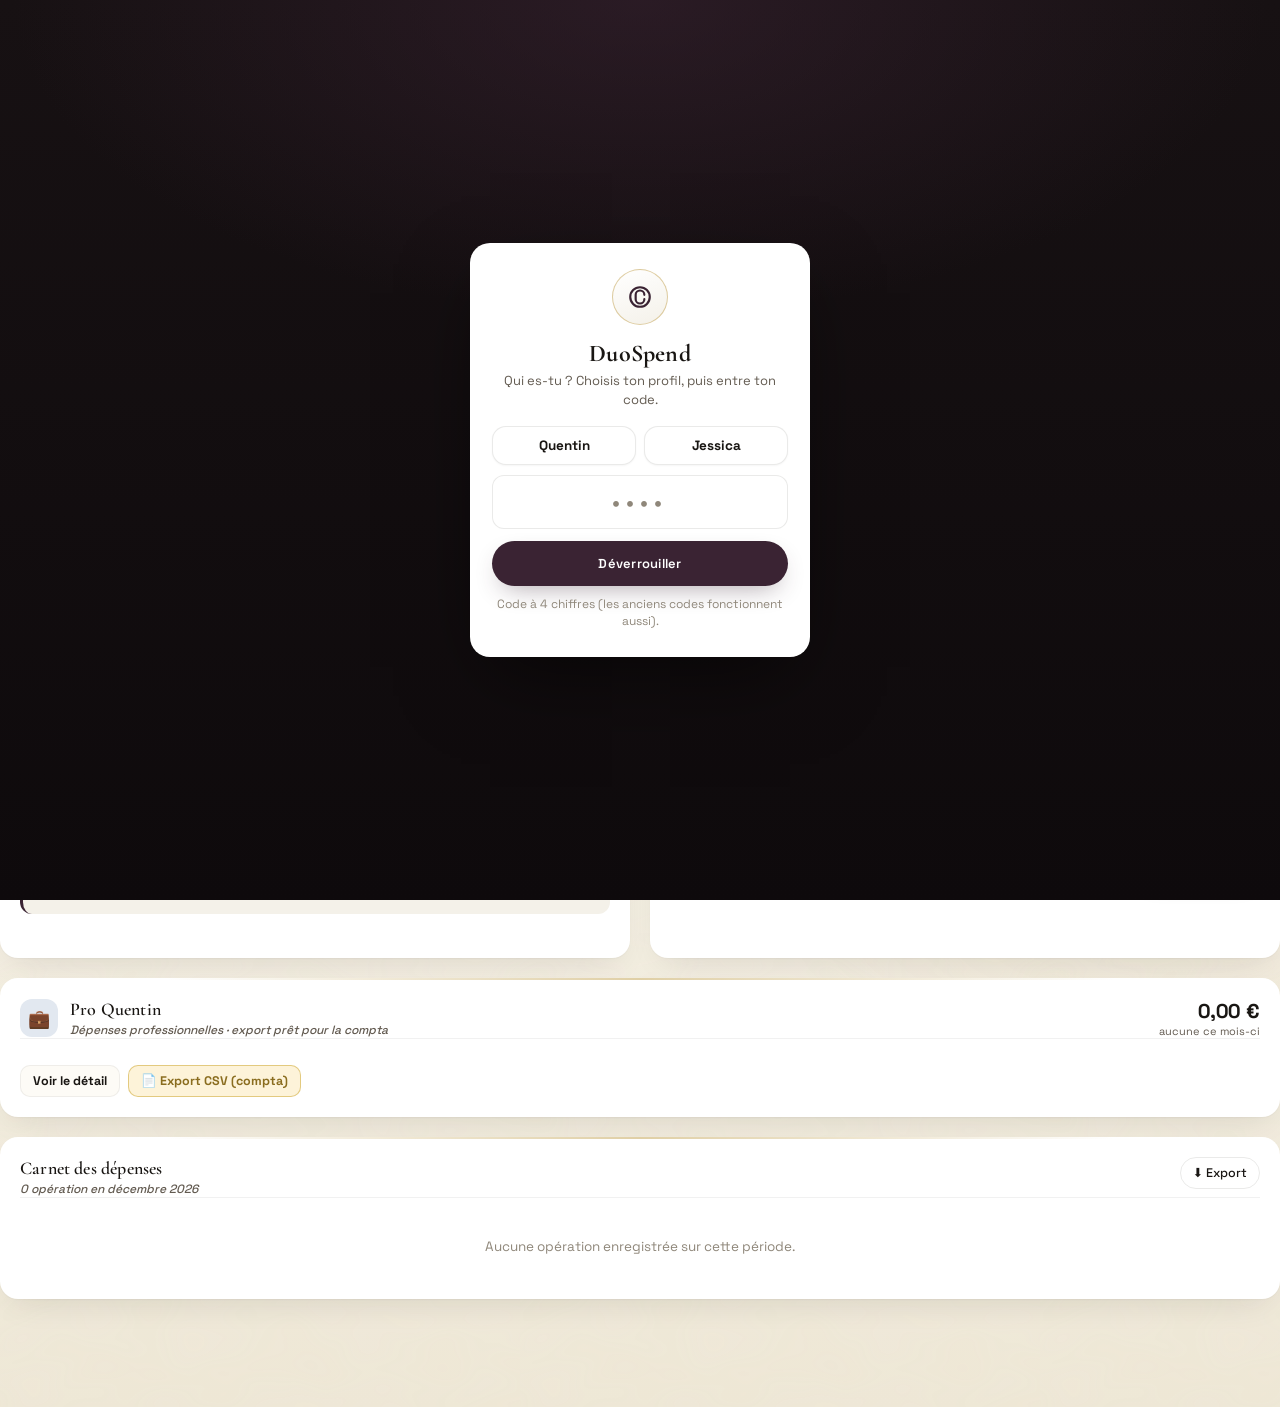
==== app.html @ d0a839dd "feat: accueil DuoSpend (refonte) en racine, app complete conservee sur /app.html, /refonte.html redi" ====
<!doctype html>
<html lang="fr">
<head>
<meta charset="utf-8">
<meta name="viewport" content="width=device-width,initial-scale=1,maximum-scale=1,viewport-fit=cover,user-scalable=no">
<title>DuoSpend · Finances & Sérénité à deux (v2.7)</title>
<link rel="icon" type="image/png" sizes="32x32" href="/icons/favicon-32.png">
<link rel="apple-touch-icon" sizes="180x180" href="/icons/apple-touch-icon.png">
<link rel="manifest" href="/manifest.webmanifest">
<meta name="description" content="DuoSpend — les dépenses du foyer de Quentin & Jessica, limpides et sereines.">
<meta name="apple-mobile-web-app-title" content="DuoSpend">
<meta name="apple-mobile-web-app-capable" content="yes">
<meta name="apple-mobile-web-app-status-bar-style" content="default">
<meta name="theme-color" content="#fbf8f3">
<meta http-equiv="Cache-Control" content="no-cache, no-store, must-revalidate">
<meta http-equiv="Pragma" content="no-cache">
<meta http-equiv="Expires" content="0">
<script src="https://cdn.jsdelivr.net/npm/marked/marked.min.js"></script>
<script src="https://cdn.jsdelivr.net/npm/canvas-confetti@1.9.3/dist/confetti.browser.min.js"></script>
<link rel="preconnect" href="https://fonts.googleapis.com">
<link rel="preconnect" href="https://fonts.gstatic.com" crossorigin>
<link href="https://fonts.googleapis.com/css2?family=Noto+Color+Emoji&family=Plus+Jakarta+Sans:wght@400;500;600;700;800&family=Cabinet+Grotesk:wght@700;800;900&family=Cormorant+Garamond:ital,wght@0,500;0,600;0,700;1,500&family=Space+Grotesk:wght@400;500;600;700&display=swap" rel="stylesheet">
<style>
:root{
  --bg:#fbf8f3;
  --surface:#ffffff;
  --surface-subtle:#f4efe6;
  --surface-sunken:#f7f3ea;
  --surface-card:#fdfbf8;
  --text-main:#1c1917;
  --text-muted:#78716c;
  --text-dim:#a8a29e;
  
  --primary:#2d6a4f;
  --primary-light:#e8f5ed;
  --primary-dark:#1b4332;
  --primary-subtle:#e8f5ed;
  --amber:#d97706;
  --amber-light:#fef3c7;
  --coral:#e11d48;
  --coral-light:#ffe4e6;
  --purple:#7c3aed;
  --purple-light:#ede9fe;
  --blue:#2563eb;
  --blue-light:#dbeafe;
  
  --border:#e6dfd1;
  --border-subtle:#eee8dc;
  --shadow-sm:0 2px 8px rgba(28,25,23,0.03);
  --shadow-md:0 12px 32px rgba(28,25,23,0.05);
  --shadow-lg:0 20px 48px rgba(28,25,23,0.08);
  --shadow-glow-primary:0 8px 24px rgba(45,106,79,0.18);
  --shadow-glow-amber:0 8px 24px rgba(217,119,6,0.18);
  --radius-xl:24px;
  --radius-lg:18px;
  --radius-md:12px;
  --font-mono:ui-monospace,SFMono-Regular,'SF Mono',Menlo,Consolas,monospace;
}

*{box-sizing:border-box;margin:0;padding:0;-webkit-tap-highlight-color:transparent}
html{scroll-behavior:smooth;-webkit-text-size-adjust:100%}
html,body{
  min-height:100%;
  background:var(--bg);
  color:var(--text-main);
  font-family:'Plus Jakarta Sans',-apple-system,BlinkMacSystemFont,'Segoe UI',Roboto,Helvetica,Arial,'Apple Color Emoji','Segoe UI Emoji','Noto Color Emoji',sans-serif;
  -webkit-font-smoothing:antialiased;
  -moz-osx-font-smoothing:grayscale;
  touch-action:manipulation;
}
button,input,select,textarea{font:inherit;color:inherit}
button{cursor:pointer;border:none;background:none}
@media(max-width:880px){
  input, select, textarea{
    font-size:16px !important; /* Prevents auto-zoom in Safari iOS */
  }
}

body{
  background-image:
    radial-gradient(at 0% 0%, rgba(45,106,79,0.08) 0px, transparent 45%),
    radial-gradient(at 100% 0%, rgba(217,119,6,0.08) 0px, transparent 45%),
    radial-gradient(at 50% 100%, rgba(124,58,237,0.05) 0px, transparent 50%);
  background-attachment:fixed;
  overflow-x:hidden;
}

/* Micro-interactions & animations */
.btn-press{
  transition:transform 0.15s cubic-bezier(0.16,1,0.3,1), box-shadow 0.15s ease, background 0.2s ease;
}
.btn-press:active{
  transform:scale(0.96) !important;
}

.hover-lift{
  transition:transform 0.25s cubic-bezier(0.16,1,0.3,1), box-shadow 0.25s cubic-bezier(0.16,1,0.3,1), border-color 0.25s ease;
}
.hover-lift:hover{
  transform:translateY(-3px);
  box-shadow:var(--shadow-lg);
}

.brand-wrap{
  display:flex;
  align-items:center;
  gap:14px;
  transition:transform 0.3s cubic-bezier(0.16,1,0.3,1);
  cursor:pointer;
}
.brand-wrap:hover{
  transform:scale(1.02);
}
.brand-wrap:hover .app-logo{
  transform:rotate(-6deg) scale(1.08);
  box-shadow:0 8px 24px rgba(45,106,79,0.35);
}

.app-logo{
  width:44px;
  height:44px;
  border-radius:14px;
  background:linear-gradient(135deg, #2d6a4f, #d97706);
  display:grid;
  place-items:center;
  color:white;
  box-shadow:0 6px 18px rgba(45,106,79,0.22);
  flex-shrink:0;
  transition:all 0.3s cubic-bezier(0.16,1,0.3,1);
}

.badge-tag{
  font-family:'Plus Jakarta Sans',sans-serif;
  font-size:10.5px;
  font-weight:800;
  background:var(--primary-light);
  color:var(--primary);
  padding:2px 8px;
  border-radius:20px;
  text-transform:uppercase;
  letter-spacing:0.06em;
  border:1px solid rgba(45,106,79,0.2);
  animation:floatBadge 3.5s ease-in-out infinite;
}

.month-picker{
  display:flex;
  align-items:center;
  gap:4px;
  background:var(--surface);
  padding:4px 6px;
  border-radius:var(--radius-lg);
  box-shadow:var(--shadow-sm);
  border:1px solid var(--border);
  transition:all 0.25s cubic-bezier(0.16,1,0.3,1);
}
.month-picker:hover{
  border-color:var(--text-dim);
  box-shadow:0 4px 16px rgba(0,0,0,0.06);
}
.month-btn{
  width:36px;
  height:36px;
  border-radius:var(--radius-md);
  display:grid;
  place-items:center;
  color:var(--text-muted);
  transition:all 0.2s cubic-bezier(0.16,1,0.3,1);
}
.month-btn:hover{
  background:var(--surface-subtle);
  color:var(--text-main);
  transform:scale(1.1);
}
.month-btn:active{
  transform:scale(0.92);
}
.brand-titles p{
  font-size:13px;
  color:var(--text-muted);
  font-weight:600;
  margin-top:2px;
}

.month-text{
  font-weight:700;
  font-size:14.5px;
  padding:0 8px;
  min-width:125px;
  text-align:center;
  text-transform:capitalize;
}

/* Nav Tabs */
.nav-tabs{
  display:flex;
  background:rgba(255,255,255,0.7);
  backdrop-filter:blur(12px);
  -webkit-backdrop-filter:blur(12px);
  padding:5px;
  border-radius:var(--radius-lg);
  border:1px solid var(--border);
  margin-bottom:24px;
  box-shadow:var(--shadow-sm);
  gap:6px;
  overflow-x:auto;
}
.tab-btn{
  flex:1;
  min-width:110px;
  padding:11px 16px;
  text-align:center;
  font-weight:700;
  font-size:13.5px;
  border-radius:var(--radius-md);
  color:var(--text-muted);
  transition:all 0.25s cubic-bezier(0.16, 1, 0.3, 1);
  display:flex;
  align-items:center;
  justify-content:center;
  gap:8px;
  white-space:nowrap;
  position:relative;
}
.tab-btn svg{
  transition:transform 0.25s cubic-bezier(0.16, 1, 0.3, 1);
}
.tab-btn:hover{
  color:var(--text-main);
  background:rgba(0,0,0,0.03);
}
.tab-btn:hover svg{
  transform:scale(1.15);
}
.tab-btn:active{
  transform:scale(0.96);
}
.tab-btn.active{
  background:var(--text-main);
  color:white;
  box-shadow:0 4px 14px rgba(28,25,23,0.15);
  transform:translateY(-1px);
}
.tab-btn.active svg{
  transform:scale(1.08);
}

.tab-pane{
  animation:paneFadeIn 0.35s cubic-bezier(0.16, 1, 0.3, 1);
}
@keyframes paneFadeIn{
  from{opacity:0;transform:translateY(8px)}
  to{opacity:1;transform:translateY(0)}
}

/* AI Floating Banner */
.ai-summary-card{
  background:var(--surface);
  border:1px solid var(--border);
  border-radius:var(--radius-xl);
  padding:14px 18px;
  margin-bottom:24px;
  box-shadow:var(--shadow-md);
  display:flex;
  align-items:center;
  gap:16px;
  position:relative;
  overflow:hidden;
}
.ai-summary-card::before{
  content:"";
  position:absolute;
  left:0;
  top:0;
  bottom:0;
  width:4px;
  background:linear-gradient(180deg, var(--primary), var(--amber));
}

/* Quests & Decision Hub Styling */
.quests-container{
  display:flex;
  flex-direction:column;
  gap:20px;
}

.serenity-stats-section{
  display:flex;
  flex-direction:column;
  gap:16px;
}
.serenity-header{
  display:flex;
  justify-content:space-between;
  align-items:center;
}
.serenity-title{
  display:flex;
  align-items:center;
  gap:8px;
  font-size:1.15rem;
  font-weight:700;
  color:var(--text-main);
}
.serenity-title svg{
  color:var(--coral);
}
.serenity-sub{
  font-size:0.85rem;
  color:var(--text-muted);
  margin-top:2px;
}
.serenity-score-box{
  font-family:var(--font-mono);
  font-weight:800;
}
.serenity-score{
  font-size:1.7rem;
  color:var(--primary);
}
.serenity-max{
  font-size:0.95rem;
  color:var(--text-muted);
}
.serenity-bar-track{
  height:12px;
  background:var(--border-subtle);
  border-radius:999px;
  overflow:hidden;
  position:relative;
}
.serenity-bar-fill{
  height:100%;
  background:linear-gradient(90deg, #52B788, #2D6A4F, #D97706);
  border-radius:999px;
  transition:width 0.8s cubic-bezier(0.16, 1, 0.3, 1);
}

.levels-roadmap{
  display:grid;
  grid-template-columns:repeat(4, 1fr);
  gap:10px;
  margin-top:8px;
}
.level-step{
  background:var(--surface-sunken);
  border:1px solid var(--border);
  border-radius:12px;
  padding:10px 12px;
  display:flex;
  align-items:center;
  gap:10px;
  opacity:0.6;
  transition:all 0.2s ease;
}
.level-step.active{
  opacity:1;
  background:var(--surface);
  border-color:var(--primary);
  box-shadow:0 4px 12px -3px rgba(45,106,79,0.15);
}
.level-step.done{
  opacity:0.9;
  border-color:#52B788;
}
.step-dot{
  width:24px;
  height:24px;
  border-radius:50%;
  background:var(--border);
  display:grid;
  place-items:center;
  font-size:0.75rem;
  font-weight:700;
  color:var(--text-muted);
  flex-shrink:0;
}
.level-step.active .step-dot{
  background:var(--primary);
  color:#ffffff;
}
.level-step.done .step-dot{
  background:#52B788;
  color:#ffffff;
}
.step-info{
  display:flex;
  flex-direction:column;
}
.step-name{
  font-size:0.78rem;
  font-weight:700;
  color:var(--text-main);
}
.step-unlock{
  font-size:0.7rem;
  color:var(--text-muted);
}

/* Quests List */
.quests-list{
  display:flex;
  flex-direction:column;
  gap:12px;
  margin-top:14px;
}
.quest-item{
  display:flex;
  align-items:center;
  justify-content:space-between;
  gap:16px;
  padding:14px 18px;
  background:var(--surface);
  border:1px solid var(--border);
  border-radius:var(--radius-lg);
  transition:all 0.2s ease;
}
.quest-item.auto-managed{
  border-left:3px solid var(--primary);
}
.quest-item:hover{
  border-color:var(--primary);
  transform:translateY(-1px);
}
.quest-left{
  display:flex;
  align-items:center;
  gap:14px;
}
.quest-icon{
  font-size:1.4rem;
  width:42px;
  height:42px;
  border-radius:12px;
  background:var(--surface-sunken);
  display:grid;
  place-items:center;
  flex-shrink:0;
}
.quest-title{
  font-size:0.92rem;
  font-weight:700;
  color:var(--text-main);
  margin-bottom:2px;
  display:flex;
  align-items:center;
  gap:6px;
}
.quest-desc{
  font-size:0.8rem;
  color:var(--text-muted);
}
.quest-right{
  display:flex;
  align-items:center;
  gap:12px;
}
.quest-xp{
  font-family:var(--font-mono);
  font-size:0.82rem;
  font-weight:700;
  color:var(--amber);
  background:var(--amber-light);
  padding:3px 8px;
  border-radius:6px;
}
.quest-btn{
  padding:6px 14px;
  border-radius:8px;
  border:1px solid var(--border);
  background:var(--surface);
  color:var(--text-main);
  font-size:0.82rem;
  font-weight:600;
  cursor:pointer;
  transition:all 0.2s ease;
}
.quest-btn:hover{
  background:var(--primary);
  color:#ffffff;
  border-color:var(--primary);
}
.quest-btn.completed{
  background:#52B788;
  color:#ffffff;
  border-color:#52B788;
  cursor:default;
}

/* Decision & Games Hub */
.decision-games-grid{
  display:grid;
  grid-template-columns:1fr 1fr;
  gap:18px;
}
@media(max-width:880px){
  .decision-games-grid{
    grid-template-columns:1fr;
  }
}

.game-card-box{
  display:flex;
  flex-direction:column;
  align-items:center;
  gap:14px;
  padding:20px;
  background:radial-gradient(circle, var(--surface-sunken), var(--surface));
  border-radius:var(--radius-lg);
  border:1px solid var(--border);
  text-align:center;
}
.game-display-box{
  font-size:1.05rem;
  font-weight:700;
  color:var(--text-main);
  padding:14px 20px;
  background:var(--surface);
  border:1px solid var(--border);
  border-radius:14px;
  box-shadow:var(--shadow-sm);
  width:100%;
  min-height:56px;
  display:flex;
  align-items:center;
  justify-content:center;
  text-align:center;
  transition:all 0.3s cubic-bezier(0.16, 1, 0.3, 1);
}
.game-sub-detail{
  font-size:0.8rem;
  color:var(--text-muted);
  line-height:1.4;
}
.btn-game{
  display:inline-flex;
  align-items:center;
  gap:8px;
  padding:10px 18px;
  border-radius:12px;
  background:var(--primary);
  color:#ffffff;
  font-size:0.88rem;
  font-weight:700;
  border:none;
  cursor:pointer;
  transition:all 0.2s ease;
  box-shadow:0 4px 14px -3px rgba(45,106,79,0.35);
}
.btn-game:hover{
  background:var(--primary-dark);
  transform:translateY(-1px);
}
.btn-game:active{
  transform:scale(0.97);
}
.btn-game-secondary{
  background:var(--surface);
  color:var(--text-main);
  border:1px solid var(--border);
  box-shadow:var(--shadow-sm);
}
.btn-game-secondary:hover{
  background:var(--surface-sunken);
  color:var(--primary);
  border-color:var(--primary);
}
.ai-summary-content{
  flex:1;
}
.ai-summary-content h4{
  font-size:11.5px;
  font-weight:800;
  text-transform:uppercase;
  letter-spacing:0.06em;
  color:var(--primary);
  margin-bottom:2px;
}
.ai-summary-content p{
  font-size:13.5px;
  color:var(--text-main);
  line-height:1.45;
  font-weight:600;
}

/* Layout Grid */
.dashboard-grid{
  display:grid;
  grid-template-columns:1fr 1fr;
  gap:20px;
  margin-bottom:20px;
}

.card{
  background:var(--surface);
  border-radius:var(--radius-xl);
  padding:20px;
  box-shadow:var(--shadow-md);
  border:1px solid var(--border);
  display:flex;
  flex-direction:column;
  gap:16px;
  position:relative;
  transition:all 0.3s cubic-bezier(0.16,1,0.3,1);
}
.card:hover{
  border-color:rgba(0,0,0,0.12);
  box-shadow:var(--shadow-lg);
}

.card-header{
  display:flex;
  justify-content:space-between;
  align-items:flex-start;
  gap:10px;
}
.card-title{
  font-family:'Cabinet Grotesk',sans-serif;
  font-weight:800;
  font-size:18px;
  letter-spacing:-0.02em;
  color:var(--text-main);
}
.card-subtitle{
  font-size:12.5px;
  color:var(--text-muted);
  margin-top:2px;
  font-weight:500;
}

/* Metric Balance Visualizer */
.balance-hero{
  display:grid;
  grid-template-columns:1fr auto 1fr;
  align-items:center;
  gap:12px;
  background:var(--surface-subtle);
  padding:14px 16px;
  border-radius:var(--radius-lg);
  border:1px solid var(--border-subtle);
}

.person-col{
  display:flex;
  flex-direction:column;
  gap:3px;
}
.person-col.right{text-align:right;align-items:flex-end}
.person-name{font-size:11.5px;font-weight:700;color:var(--text-muted);text-transform:uppercase;letter-spacing:0.06em}
.person-amount{font-family:'Cabinet Grotesk',sans-serif;font-size:22px;font-weight:800;line-height:1}
.person-col.q .person-amount{color:var(--primary)}
.person-col.j .person-amount{color:var(--amber)}

.balance-vs{
  display:flex;
  flex-direction:column;
  align-items:center;
  gap:4px;
}
.vs-pill{
  font-size:10.5px;
  font-weight:800;
  background:var(--surface);
  padding:3px 8px;
  border-radius:20px;
  color:var(--text-muted);
  border:1px solid var(--border);
}

.custom-progress{
  height:10px;
  background:var(--border-subtle);
  border-radius:20px;
  overflow:hidden;
  display:flex;
  box-shadow:inset 0 1px 3px rgba(0,0,0,0.06);
}
.custom-progress-q{background:var(--primary);transition:width 0.6s cubic-bezier(0.16,1,0.3,1)}
.custom-progress-j{background:var(--amber);transition:width 0.6s cubic-bezier(0.16,1,0.3,1)}

.balance-status-tag{
  padding:10px 12px;
  background:var(--surface-subtle);
  border-radius:var(--radius-md);
  border-left:3px solid var(--primary);
  font-size:13px;
  color:var(--text-main);
  line-height:1.4;
  font-weight:500;
}

/* Donut Chart Visuals */
.donut-section{
  display:flex;
  align-items:center;
  gap:18px;
}
.donut-wrap{
  position:relative;
  width:130px;
  height:130px;
  flex-shrink:0;
  display:grid;
  place-items:center;
}
.donut-svg{
  width:100%;
  height:100%;
  transform:rotate(-90deg);
}
.donut-center{
  position:absolute;
  text-align:center;
}
.donut-center-total{
  font-family:'Cabinet Grotesk',sans-serif;
  font-weight:900;
  font-size:18px;
  line-height:1;
}
.donut-center-label{
  font-size:9px;
  font-weight:800;
  color:var(--text-muted);
  text-transform:uppercase;
  letter-spacing:0.05em;
  margin-top:2px;
}

.legend-grid{
  display:grid;
  grid-template-columns:1fr 1fr;
  gap:8px 12px;
  flex:1;
}
.legend-item{
  display:flex;
  align-items:center;
  gap:6px;
  font-size:12.5px;
}
.legend-color{
  width:8px;
  height:8px;
  border-radius:2px;
  flex-shrink:0;
}
.legend-name{color:var(--text-muted);flex:1;white-space:nowrap;overflow:hidden;text-overflow:ellipsis;font-weight:500}
.legend-val{font-weight:700;text-align:right;min-width:58px;font-variant-numeric:tabular-nums}

/* Envelopes Section */
.envelopes-grid{
  display:grid;
  grid-template-columns:repeat(auto-fill, minmax(260px, 1fr));
  gap:14px;
}
.envelope-box{
  background:var(--surface-card);
  border:1px solid var(--border);
  border-radius:var(--radius-lg);
  padding:15px 16px;
  display:flex;
  flex-direction:column;
  gap:10px;
  transition:all 0.25s cubic-bezier(0.16,1,0.3,1);
  position:relative;
}
.envelope-box:hover{
  border-color:var(--text-dim);
  box-shadow:0 8px 24px rgba(0,0,0,0.06);
  transform:translateY(-2px);
}
.envelope-top{
  display:flex;
  justify-content:space-between;
  align-items:center;
  gap:8px;
}
.envelope-cat{
  display:flex;
  align-items:center;
  gap:8px;
  font-weight:700;
  font-size:14.5px;
  flex:1;
}
.envelope-cat span{
  white-space:nowrap;
}
.envelope-comment{
  font-size:11.5px;
  color:var(--text-muted);
  background:var(--surface-subtle);
  padding:5px 9px;
  border-radius:6px;
  display:flex;
  align-items:center;
  gap:5px;
  font-weight:500;
}
.envelope-icon{
  width:32px;
  height:32px;
  border-radius:10px;
  display:grid;
  place-items:center;
  flex-shrink:0;
  font-family:'Noto Color Emoji','Apple Color Emoji','Segoe UI Emoji',sans-serif;
  font-size:16px;
  line-height:1;
}
.tx-icon{
  width:36px;
  height:36px;
  border-radius:10px;
  display:grid;
  place-items:center;
  font-size:17px;
  background:var(--surface-subtle);
  font-family:'Noto Color Emoji','Apple Color Emoji','Segoe UI Emoji',sans-serif;
  line-height:1;
  flex-shrink:0;
}

.envelope-budget-input-wrap{
  display:flex;
  align-items:center;
  gap:4px;
  font-size:12px;
  color:var(--text-muted);
  font-weight:600;
  flex-shrink:0;
}
.envelope-input{
  width:64px;
  background:var(--surface-subtle);
  border:1px solid var(--border);
  text-align:right;
  font-weight:700;
  font-size:13.5px;
  padding:3px 5px;
  border-radius:6px;
  transition:all 0.2s;
}
.envelope-input:focus{
  outline:none;
  border-color:var(--primary);
  background:white;
}

.envelope-inputs{
  display:flex;
  justify-content:space-between;
  align-items:baseline;
}
.envelope-spent{
  font-family:'Cabinet Grotesk',sans-serif;
  font-size:20px;
  font-weight:800;
}

.envelope-bar-track{
  height:6px;
  background:var(--border-subtle);
  border-radius:20px;
  overflow:hidden;
  position:relative;
}
.envelope-bar-fill{
  height:100%;
  border-radius:20px;
  transition:width 0.6s ease;
  background:var(--primary);
}
.envelope-bar-fill.warning{background:var(--amber)}
.envelope-bar-fill.over{background:var(--coral)}

/* Repères du mois (résumé budget) */
.budget-summary{gap:14px}
.budget-summary .card-header{flex-wrap:wrap}
.budget-summary-stats{display:grid;grid-template-columns:repeat(3,1fr);gap:10px}
.bs-stat{background:var(--surface-subtle);border:1px solid var(--border-subtle);border-radius:var(--radius-md);padding:10px 12px;display:flex;flex-direction:column;gap:2px}
.bs-label{font-size:10.5px;font-weight:800;letter-spacing:0.06em;text-transform:uppercase;color:var(--text-muted)}
.bs-value{font-family:'Cabinet Grotesk',sans-serif;font-weight:800;font-size:19px;font-variant-numeric:tabular-nums}
.btn-suggest{display:inline-flex;align-items:center;gap:6px;padding:8px 13px;border-radius:20px;background:var(--primary-light);color:var(--primary);border:1px solid rgba(45,106,79,0.25);font-weight:700;font-size:12.5px;transition:all 0.2s ease;white-space:nowrap}
.btn-suggest:hover{background:var(--primary);color:#fff;border-color:var(--primary);transform:translateY(-1px)}
.btn-suggest:active{transform:scale(0.97)}
.btn-export{display:inline-flex;align-items:center;gap:6px;padding:7px 12px;border-radius:10px;border:1px solid var(--border);background:var(--surface);color:var(--text-muted);font-weight:700;font-size:12px;transition:all 0.2s ease;white-space:nowrap}
.btn-export:hover{color:var(--primary);border-color:var(--primary);background:var(--primary-light)}
.budget-suggest-box{display:flex;flex-direction:column;gap:8px;padding:14px 16px;background:var(--primary-light);border:1.5px dashed var(--primary);border-radius:var(--radius-md)}
.budget-suggest-box[hidden]{display:none}
.bs-suggest-title{font-size:12.5px;font-weight:700;color:var(--primary);margin-bottom:2px}
.bs-row{display:flex;align-items:center;gap:10px;background:var(--surface);border:1px solid var(--border-subtle);border-radius:10px;padding:8px 10px}
.bs-row-cat{flex:1;font-size:13px;font-weight:700;min-width:0;overflow:hidden;text-overflow:ellipsis;white-space:nowrap}
.bs-row-avg{font-size:11.5px;color:var(--text-muted);font-weight:600;white-space:nowrap}
.bs-input{width:74px;text-align:right;font-weight:800;font-size:13.5px;padding:4px 6px;border-radius:7px;border:1px solid var(--border);background:var(--surface-subtle)}
.bs-input:focus{outline:none;border-color:var(--primary);background:#fff}
.bs-row-eur{font-size:11.5px;color:var(--text-muted);font-weight:600}
.bs-actions{display:flex;gap:8px;flex-wrap:wrap;margin-top:2px}
.btn-apply-suggest{background:var(--primary);color:#fff;font-weight:700;font-size:13px;padding:9px 15px;border-radius:var(--radius-md);box-shadow:0 4px 12px rgba(45,106,79,0.25)}
.btn-apply-suggest:hover{background:var(--primary-dark)}
.btn-apply-suggest:disabled{opacity:0.7;cursor:default}
.btn-cancel-suggest{background:var(--surface);color:var(--text-muted);font-weight:600;font-size:13px;padding:9px 14px;border-radius:var(--radius-md);border:1px solid var(--border)}
.bs-empty{font-size:12.5px;color:var(--text-muted);font-weight:600}

/* History Ledger */
.tx-list{
  display:flex;
  flex-direction:column;
  gap:8px;
}
.tx-row{
  display:flex;
  align-items:center;
  justify-content:space-between;
  padding:12px 14px;
  background:var(--surface-card);
  border:1px solid var(--border-subtle);
  border-radius:var(--radius-md);
  transition:all 0.25s cubic-bezier(0.16,1,0.3,1);
  gap:8px;
}
.tx-info{
  display:flex;
  align-items:center;
  gap:12px;
  min-width:0;
  flex:1;
}
.tx-icon{
  width:38px;
  height:38px;
  border-radius:12px;
  display:grid;
  place-items:center;
  font-size:18px;
  background:var(--surface-subtle);
  font-family:'Noto Color Emoji','Apple Color Emoji','Segoe UI Emoji',sans-serif;
  line-height:1;
  flex-shrink:0;
  transition:transform 0.25s cubic-bezier(0.16,1,0.3,1);
}
.tx-row:hover .tx-icon{
  transform:scale(1.1) rotate(4deg);
}
.tx-label{
  font-weight:700;
  font-size:14px;
  margin-bottom:2px;
  white-space:nowrap;
  overflow:hidden;
  text-overflow:ellipsis;
}
.tx-sub{
  font-size:11.5px;
  color:var(--text-muted);
  display:flex;
  align-items:center;
  gap:5px;
  font-weight:500;
  white-space:nowrap;
  overflow:hidden;
  text-overflow:ellipsis;
}
.tx-tag{
  padding:1px 6px;
  border-radius:10px;
  font-size:10.5px;
  font-weight:700;
}
.tx-tag.q{background:var(--primary-light);color:var(--primary)}
.tx-tag.j{background:var(--amber-light);color:var(--amber)}

.tx-amount{
  font-family:'Cabinet Grotesk',sans-serif;
  font-weight:800;
  font-size:16px;
  text-align:right;
  flex-shrink:0;
}
.person-amount, .envelope-spent, .donut-center-total, .tx-amount{
  font-variant-numeric:tabular-nums;
}
.tx-right{
  display:flex;
  align-items:center;
  gap:6px;
  flex-shrink:0;
}
.tx-actions{
  display:flex;
  gap:4px;
}
.tx-act{
  width:27px;height:27px;
  display:inline-flex;align-items:center;justify-content:center;
  border:1px solid var(--border-subtle);
  background:var(--surface-subtle);
  border-radius:7px;
  cursor:pointer;
  font-size:13px;
  color:var(--text-dim);
  transition:all 0.15s;
  padding:0;
  line-height:1;
}
.tx-act:hover{background:var(--primary);color:#fff;border-color:var(--primary);transform:scale(1.08)}
.tx-act.del:hover{background:#d94848;border-color:#d94848}

/* Animations */
.tx-row{animation:rowIn 0.35s cubic-bezier(0.16,1,0.3,1) both}
.tx-row:hover{transform:translateY(-1px);box-shadow:0 6px 18px -8px rgba(0,0,0,0.18)}
.tx-row:active{transform:scale(0.995)}
@keyframes rowIn{from{opacity:0;transform:translateY(8px)}to{opacity:1;transform:none}}

/* Toasts */
.toast-wrap{
  position:fixed;bottom:20px;left:50%;transform:translateX(-50%);
  z-index:999;display:flex;flex-direction:column;gap:8px;align-items:center;
  pointer-events:none;
}
.toast{
  background:#202124;color:#f1f3f4;padding:10px 18px;border-radius:999px;
  font-size:13.5px;font-weight:600;display:flex;align-items:center;gap:8px;
  box-shadow:0 10px 30px -10px rgba(0,0,0,0.5);
  opacity:0;transform:translateY(12px);transition:all 0.3s cubic-bezier(0.16,1,0.3,1);
}
.toast.show{opacity:1;transform:translateY(0)}
.toast.ok i{color:#2ea043;font-style:normal}
.toast.err i{color:#d94848;font-style:normal}

/* SMART SHOPPING LIST & SEASONAL AI */
.shopping-card{
  display:flex;
  flex-direction:column;
  gap:18px;
}
.shopping-form{
  display:flex;
  gap:8px;
}
.shopping-input{
  flex:1;
  padding:12px 16px;
  border-radius:var(--radius-md);
  border:1.5px solid var(--border);
  background:var(--surface-subtle);
  font-size:14.5px;
  font-weight:600;
  transition:all 0.25s cubic-bezier(0.16, 1, 0.3, 1);
}
.shopping-input:focus{
  outline:none;
  border-color:var(--primary);
  background:white;
  box-shadow:0 0 0 4px rgba(45,106,79,0.12);
  transform:translateY(-1px);
}
.btn-add-shop{
  background:linear-gradient(135deg, var(--primary), #1b4332);
  color:white;
  font-weight:700;
  padding:0 20px;
  border-radius:var(--radius-md);
  display:flex;
  align-items:center;
  gap:6px;
  font-size:14px;
  box-shadow:0 4px 12px rgba(45,106,79,0.25);
  transition:all 0.2s cubic-bezier(0.16, 1, 0.3, 1);
}
.btn-add-shop:hover{
  transform:translateY(-2px);
  box-shadow:0 6px 16px rgba(45,106,79,0.35);
}
.btn-add-shop:active{
  transform:translateY(0);
}

.shopping-items-grid{
  display:grid;
  grid-template-columns:repeat(auto-fill, minmax(240px, 1fr));
  gap:12px;
}
.shopping-item-box{
  display:flex;
  align-items:center;
  justify-content:space-between;
  padding:12px 16px;
  background:var(--surface-card);
  border:1.5px solid var(--border-subtle);
  border-radius:var(--radius-md);
  transition:all 0.3s cubic-bezier(0.16, 1, 0.3, 1);
  box-shadow:var(--shadow-sm);
  position:relative;
  overflow:hidden;
}
.shopping-item-box:hover{
  border-color:var(--border);
  transform:translateY(-2px);
  box-shadow:var(--shadow-md);
}
.shopping-item-box.checked{
  opacity:0.6;
  background:#f5f2eb;
  border-color:#e0d7c7;
  transform:none;
}
.shopping-item-box.checked .shop-item-name{
  text-decoration:line-through;
  color:var(--text-muted);
}
.shop-check-wrap{
  display:flex;
  align-items:center;
  gap:12px;
  cursor:pointer;
  flex:1;
  min-width:0;
  user-select:none;
}
.shop-check-custom{
  width:22px;
  height:22px;
  border-radius:7px;
  border:2px solid var(--border);
  display:grid;
  place-items:center;
  background:white;
  transition:all 0.25s cubic-bezier(0.16, 1, 0.3, 1);
  flex-shrink:0;
}
.shopping-item-box.checked .shop-check-custom{
  background:var(--primary);
  border-color:var(--primary);
  transform:scale(1.05);
}
.shop-check-custom svg{
  opacity:0;
  transform:scale(0.5);
  transition:all 0.2s cubic-bezier(0.16, 1, 0.3, 1);
}
.shopping-item-box.checked .shop-check-custom svg{
  opacity:1;
  transform:scale(1);
}
.shop-item-name{
  font-size:14.5px;
  font-weight:700;
  color:var(--text-main);
  white-space:nowrap;
  overflow:hidden;
  text-overflow:ellipsis;
  transition:all 0.2s;
}
.btn-del-shop{
  color:var(--text-dim);
  width:28px;
  height:28px;
  display:grid;
  place-items:center;
  border-radius:8px;
  transition:all 0.2s;
  flex-shrink:0;
}
.btn-del-shop:hover{
  background:var(--coral-light);
  color:var(--coral);
  transform:scale(1.1);
}

/* Convert Shopping to Expense Gateway Bar */
.finish-shopping-bar{
  background:linear-gradient(135deg, #e8f5ed, #d8f3e5);
  border:1.5px solid var(--primary);
  border-radius:var(--radius-lg);
  padding:16px 20px;
  display:flex;
  justify-content:space-between;
  align-items:center;
  gap:14px;
  flex-wrap:wrap;
  box-shadow:0 8px 24px rgba(45,106,79,0.15);
  animation:slideUp 0.35s cubic-bezier(0.16, 1, 0.3, 1);
}
@keyframes slideUp{
  from{opacity:0;transform:translateY(12px)}
  to{opacity:1;transform:translateY(0)}
}
@keyframes spin{
  from{transform:rotate(0deg)}
  to{transform:rotate(360deg)}
}
@keyframes pulseGlow{
  0%,100%{box-shadow:0 0 0 0 rgba(45,106,79,0.2)}
  50%{box-shadow:0 0 0 8px rgba(45,106,79,0)}
}
@keyframes floatBadge{
  0%,100%{transform:translateY(0)}
  50%{transform:translateY(-2px)}
}
.finish-shop-info{
  display:flex;
  flex-direction:column;
  gap:2px;
}
.finish-shop-info strong{
  font-size:15px;
  color:var(--primary);
  display:flex;
  align-items:center;
  gap:6px;
}
.finish-shop-info span{
  font-size:12.5px;
  color:var(--text-muted);
  font-weight:600;
}
.finish-shop-actions{
  display:flex;
  align-items:center;
  gap:10px;
  flex-wrap:wrap;
}
.finish-input{
  width:140px;
  padding:10px 12px;
  border-radius:var(--radius-md);
  border:1.5px solid rgba(45,106,79,0.3);
  background:white;
  font-weight:800;
  font-size:14px;
  color:var(--text-main);
  transition:all 0.2s;
}
.finish-input:focus{
  outline:none;
  border-color:var(--primary);
  box-shadow:0 0 0 3px rgba(45,106,79,0.15);
}
.finish-select{
  padding:8px 10px;
  border-radius:var(--radius-md);
  border:1px solid var(--border);
  background:white;
  font-weight:700;
  font-size:13px;
}
.btn-finish-record{
  background:var(--primary);
  color:white;
  font-weight:700;
  font-size:13px;
  padding:8px 14px;
  border-radius:var(--radius-md);
  box-shadow:0 2px 6px rgba(45,106,79,0.25);
  transition:background 0.2s;
}
.btn-finish-record:hover{
  background:#23533e;
}

.ai-season-box{
  background:linear-gradient(135deg, #fbfcf9, #f4f8f4);
  border:1.5px dashed var(--primary);
  border-radius:var(--radius-lg);
  padding:18px 20px;
  display:flex;
  flex-direction:column;
  gap:12px;
}
.ai-season-head{
  display:flex;
  justify-content:space-between;
  align-items:center;
  flex-wrap:wrap;
  gap:8px;
}
.ai-season-title{
  font-weight:800;
  font-size:14px;
  color:var(--primary);
  display:flex;
  align-items:center;
  gap:6px;
  text-transform:uppercase;
  letter-spacing:0.04em;
}
.btn-refresh-ai{
  background:var(--primary-light);
  color:var(--primary);
  padding:6px 12px;
  border-radius:20px;
  font-size:12px;
  font-weight:700;
  display:flex;
  align-items:center;
  gap:4px;
  border:1px solid rgba(45,106,79,0.2);
}
.ai-season-content{
  font-size:13.5px;
  line-height:1.55;
  color:var(--text-main);
}
.ai-season-content .ai-card-section{
  background:white;
  border-radius:var(--radius-md);
  padding:14px 16px;
  margin-bottom:12px;
  border:1px solid var(--border-subtle);
  box-shadow:0 2px 8px rgba(0,0,0,0.03);
  transition:all 0.2s ease;
}
.ai-season-content .ai-card-section:last-child{
  margin-bottom:0;
}
.ai-season-content .ai-card-section:hover{
  border-color:rgba(45,106,79,0.25);
  box-shadow:0 4px 14px rgba(45,106,79,0.08);
}
.ai-season-content .ai-card-title{
  font-family:'Cabinet Grotesk',sans-serif;
  font-size:14.5px;
  font-weight:800;
  color:var(--primary);
  display:flex;
  align-items:center;
  gap:6px;
  margin-bottom:8px;
  padding-bottom:6px;
  border-bottom:1.5px solid var(--primary-light);
}
.ai-season-content ul, .ai-season-content ol{
  margin:6px 0 6px 18px;
  padding:0;
}
.ai-season-content li{
  margin-bottom:6px;
  line-height:1.45;
}
.ai-season-content strong{
  color:var(--text-main);
  font-weight:700;
}
.ai-season-content p{
  margin:4px 0 8px;
}

/* Assistant Interactive Drawer */
.chat-drawer{
  display:flex;
  flex-direction:column;
  height:540px;
}
.chat-thread{
  flex:1;
  overflow-y:auto;
  padding:6px 2px;
  display:flex;
  flex-direction:column;
  gap:10px;
}
.chat-msg{
  max-width:88%;
  display:flex;
  flex-direction:column;
  gap:3px;
}
.chat-msg.user{align-self:flex-end;align-items:flex-end}
.chat-msg.bot{align-self:flex-start}

.chat-bubble{
  padding:10px 14px;
  border-radius:16px;
  font-size:13px;
  line-height:1.45;
}
.chat-bubble p{margin:0 0 6px;}
.chat-bubble p:last-child{margin:0;}
.chat-bubble ul, .chat-bubble ol{margin:4px 0 6px 16px;padding:0;}
.chat-bubble li{margin-bottom:3px;}
.chat-bubble strong{font-weight:700;}
.chat-msg.user .chat-bubble{
  background:var(--text-main);
  color:white;
  border-bottom-right-radius:4px;
}
.chat-msg.bot .chat-bubble{
  background:var(--surface-subtle);
  border:1px solid var(--border);
  border-bottom-left-radius:4px;
  color:var(--text-main);
}
.chat-thumb{
  max-width:150px;
  border-radius:10px;
  border:1px solid var(--border);
  margin-bottom:3px;
}

.chat-suggestions-box{
  margin:8px 0;
  padding:11px 13px;
  background:var(--primary-light);
  border:1.5px dashed var(--primary);
  border-radius:var(--radius-md);
  font-size:12.5px;
}
.chat-suggestions-box h5{
  font-weight:800;
  color:var(--primary);
  margin-bottom:3px;
}
.btn-confirm{
  background:var(--primary);
  color:white;
  font-weight:700;
  padding:6px 11px;
  border-radius:8px;
  font-size:12px;
  margin-top:6px;
  display:inline-block;
}

.quick-prompts{
  display:flex;
  gap:5px;
  overflow-x:auto;
  padding-bottom:6px;
  margin-bottom:6px;
  -webkit-overflow-scrolling:touch;
}
.quick-btn{
  font-size:11.5px;
  font-weight:600;
  background:var(--surface-subtle);
  padding:6px 12px;
  border-radius:14px;
  white-space:nowrap;
  border:1px solid var(--border-subtle);
  transition:all 0.2s cubic-bezier(0.16,1,0.3,1);
  flex-shrink:0;
  cursor:pointer;
}
.quick-btn:hover{
  background:white;
  color:var(--primary);
  border-color:var(--primary);
  transform:translateY(-1.5px);
  box-shadow:0 3px 8px rgba(0,0,0,0.06);
}
.quick-btn:active{
  transform:scale(0.95);
}

.chat-input-bar{
  background:var(--surface-subtle);
  border:1px solid var(--border);
  border-radius:var(--radius-lg);
  padding:5px 8px;
  display:flex;
  align-items:center;
  gap:5px;
}
.chat-input-bar textarea{
  flex:1;
  background:transparent;
  border:none;
  outline:none;
  resize:none;
  max-height:80px;
  font-size:13px;
  padding:4px;
}
.btn-circle{
  width:32px;
  height:32px;
  border-radius:50%;
  display:grid;
  place-items:center;
  background:var(--surface);
  border:1px solid var(--border);
  color:var(--text-muted);
  flex-shrink:0;
}
.btn-send{
  background:var(--primary);
  color:white;
  border-color:var(--primary);
}

.attach-preview-mini{
  display:flex;
  align-items:center;
  gap:6px;
  background:white;
  padding:3px 7px;
  border-radius:6px;
  border:1px solid var(--border);
  margin-bottom:6px;
  font-size:11.5px;
}
.attach-preview-mini img{
  width:24px;
  height:24px;
  object-fit:cover;
  border-radius:4px;
}

.file-hidden{
  position:absolute;
  left:-9999px;
  width:1px;
  height:1px;
}

/* Import de releve, profil, en-tetes de section (v2.0) */
.import-sample{margin-top:10px;font-size:12px}
.import-sample summary{cursor:pointer;color:var(--text-muted);font-weight:600}
.import-sample pre{margin-top:6px;white-space:pre-wrap;background:rgba(0,0,0,.04);border:1px solid var(--border);border-radius:10px;padding:8px;font-size:11px;max-height:220px;overflow:auto}
.pane-head{margin:2px 2px 14px}
.pane-head h2{margin:0 0 2px;font-size:19px;font-weight:800;color:var(--text-main)}
.pane-head p{margin:0;font-size:12.5px;color:var(--text-muted)}
.import-card .import-actions{display:flex;gap:8px;flex-wrap:wrap;margin-top:4px}
.import-help{margin-top:10px;font-size:12.5px;color:var(--text-muted);background:rgba(0,0,0,.03);border:1px solid var(--border);border-radius:12px;padding:10px 12px}
.import-help p{margin:2px 0}
.import-loading,.import-empty{margin-top:10px;font-size:12.5px;color:var(--text-muted);background:rgba(45,106,79,.06);border:1px solid var(--border);border-radius:12px;padding:10px 12px}
.import-empty{background:rgba(217,119,6,.08)}
#importZone .chat-msg{margin-top:10px}
.lock-people{display:flex;gap:8px;margin:0 0 10px}
.lock-person{flex:1;border:2px solid #e7e5e4;background:#fafaf9;border-radius:12px;padding:10px 6px;font-size:14px;font-weight:700;color:#57534e;cursor:pointer;font-family:inherit}
.lock-person.active{border-color:#2d6a4f;background:rgba(45,106,79,.08);color:#2d6a4f}
.lock-hint{margin:10px 0 0!important;font-size:11px!important;color:#a8a29e!important}
.mode-user.switch{cursor:pointer;text-decoration:underline;border:0;background:none;font-family:inherit;padding:0}

/* Defis contextuels & idees repas (v1.9) */
.quest-theme{display:flex;gap:10px;align-items:flex-start;background:linear-gradient(135deg, rgba(45,106,79,.08), rgba(217,119,6,.08));border:1px solid var(--border);border-radius:14px;padding:10px 12px;margin-bottom:10px}
.quest-theme-icon{font-size:18px}
.quest-theme strong{display:block;font-size:13.5px}
.quest-theme span{display:block;font-size:12px;color:var(--text-muted)}
.quest-tag{font-size:10px;font-weight:700;background:rgba(0,0,0,.045);color:var(--text-muted);padding:2px 6px;border-radius:6px;border:1px solid var(--border)}
.quest-tag.libre{background:rgba(217,119,6,.12);color:#9a5b00;border-color:rgba(217,119,6,.25)}
.quest-tag.statut{background:rgba(45,106,79,.10);color:#2d6a4f;border-color:rgba(45,106,79,.22)}
.quest-progress{height:5px;border-radius:999px;background:rgba(0,0,0,.06);margin-top:6px;overflow:hidden}
.quest-progress-fill{height:100%;border-radius:999px;background:var(--primary);transition:width .4s ease}
.quest-progress-fill.done{background:var(--amber)}
.meal-ai-list{margin-top:10px;display:grid;gap:8px}
.meal-idea{border:1px solid var(--border);border-radius:12px;padding:9px 11px;background:var(--surface)}
.meal-idea-top{display:flex;justify-content:space-between;gap:8px;font-size:13px}
.meal-idea-top strong{font-weight:800}
.meal-idea-time{color:var(--text-muted);font-size:11.5px;white-space:nowrap}
.meal-idea-why{font-size:12px;color:var(--text-muted);margin-top:3px}
.meal-idea-using{font-size:11.5px;color:var(--primary);margin-top:3px;font-weight:600}
.meal-ai-empty{font-size:12px;color:var(--text-dim)}
#mealAIAgain{justify-self:start;margin-top:2px}

/* Memoire de l'assistant */
.card-header-actions{display:flex;gap:8px;flex-shrink:0}
.memo-panel{border:1px solid var(--border);background:var(--surface-subtle, #f7f5f1);border-radius:14px;padding:12px 14px;margin:10px 0}
.memo-panel[hidden]{display:none}
.memo-head{display:flex;align-items:center;justify-content:space-between;gap:8px;margin-bottom:6px}
.memo-list{margin:0 0 8px;padding-left:18px;font-size:13px;color:var(--text)}
.memo-list li{margin:3px 0}
.memo-empty{color:var(--text-dim);list-style:none;margin-left:-18px}
.memo-actions{display:flex;justify-content:flex-end}
.memo-hint{margin:8px 0 0;font-size:11.5px;color:var(--text-dim)}

/* Mode foyer / moi */
.mode-switch{display:flex;align-items:center;gap:8px;padding:12px 18px 0;flex-wrap:wrap}
.mode-switch .mode-btn{border:1.5px solid var(--border);background:var(--surface);color:var(--text-muted);border-radius:999px;padding:7px 14px;font-size:12.5px;font-weight:700;font-family:inherit;cursor:pointer;transition:all .15s}
.mode-switch .mode-btn.active{background:var(--primary);border-color:var(--primary);color:#ffffff}
.mode-switch .mode-btn:disabled{opacity:.45;cursor:not-allowed}
.mode-switch .mode-user{margin-left:auto;font-size:12px;color:var(--text-muted);font-weight:600}
.seg{display:flex;gap:6px;background:rgba(28,25,23,.05);border-radius:12px;padding:4px}
.seg button{flex:1;border:0;background:transparent;color:var(--text-muted);border-radius:9px;padding:9px 8px;font-size:12.5px;font-weight:700;font-family:inherit;cursor:pointer}
.seg button.active{background:var(--primary);color:#ffffff}
/* Import de releve (PDF/CSV) */
.import-card{background:var(--surface);border:1px solid var(--border);border-radius:14px;padding:12px;font-size:12.5px;width:100%;max-width:100%;box-sizing:border-box}
.import-card .import-head{display:flex;justify-content:space-between;gap:8px;align-items:baseline;flex-wrap:wrap;margin-bottom:8px}
.import-card .import-globals{display:flex;gap:12px;flex-wrap:wrap;align-items:center;margin-bottom:8px;color:var(--text-muted)}
.import-card .import-globals select{border:1px solid var(--border);border-radius:8px;padding:4px 6px;font-size:12px;background:white;color:var(--text-main);font-family:inherit}
.import-card .import-rows{display:flex;flex-direction:column;gap:8px;max-height:340px;overflow-y:auto;padding-right:2px}
.import-card .import-row{display:flex;gap:8px;align-items:flex-start;border-top:1px dashed var(--border-subtle);padding-top:7px}
.import-card .import-row.done{opacity:.55}
.import-card .imp-main{flex:1;min-width:0}
.import-card .imp-top{display:flex;justify-content:space-between;gap:8px}
.import-card .imp-label{font-weight:600;color:var(--text-main);overflow:hidden;text-overflow:ellipsis;white-space:nowrap}
.import-card .imp-amount{font-weight:800;font-family:'Cabinet Grotesk',sans-serif;color:var(--coral);white-space:nowrap}
.import-card .imp-meta{display:flex;gap:8px;flex-wrap:wrap;align-items:center;margin-top:4px;color:var(--text-dim);font-size:11.5px}
.import-card .imp-meta select{border:1px solid var(--border);border-radius:8px;padding:3px 5px;font-size:11.5px;background:var(--surface-card);color:var(--text-main);min-width:0;font-family:inherit}
.import-card .imp-badge{background:var(--amber-light);color:#92400e;border-radius:999px;padding:2px 8px;font-size:10.5px;font-weight:700;white-space:nowrap}
.import-card .imp-q{display:flex;gap:6px;align-items:center;margin-top:5px;color:#92400e;font-size:11.5px;flex-wrap:wrap}
.import-card .imp-q input{flex:1;min-width:0;border:1px solid #fcd34d;background:#fffbeb;border-radius:8px;padding:5px 8px;font-size:12px;color:var(--text-main);font-family:inherit}
.import-card .import-actions{display:flex;justify-content:space-between;gap:8px;align-items:center;margin-top:10px;border-top:1px solid var(--border);padding-top:9px;flex-wrap:wrap}
.import-card .imp-total{font-size:12px;color:var(--text-muted)}
.import-card .imp-total strong{color:var(--text-main);font-family:'Cabinet Grotesk',sans-serif}
.import-card .btn-import{background:var(--primary);color:white;border:0;border-radius:10px;padding:9px 14px;font-size:13px;font-weight:700;cursor:pointer;font-family:inherit}
.import-card .btn-import:disabled{opacity:.6;cursor:default}
.import-card .imp-ok{color:var(--primary);font-weight:700;font-size:12.5px}

/* Modal Quick Add */
.modal-overlay{
  position:fixed;
  inset:0;
  background:rgba(28,25,23,0.4);
  backdrop-filter:blur(4px);
  display:grid;
  place-items:center;
  padding:16px;
  z-index:99;
  opacity:0;
  pointer-events:none;
  transition:opacity 0.2s ease;
}
.modal-overlay.open{
  opacity:1;
  pointer-events:all;
}
.modal-box{
  background:var(--surface);
  width:100%;
  max-width:440px;
  border-radius:var(--radius-xl);
  padding:22px;
  box-shadow:var(--shadow-lg);
  border:1px solid var(--border);
  max-height:90vh;
  overflow-y:auto;
}
.modal-title{
  font-family:'Cabinet Grotesk',sans-serif;
  font-weight:800;
  font-size:19px;
  margin-bottom:14px;
}
.form-group{
  display:flex;
  flex-direction:column;
  gap:4px;
  margin-bottom:11px;
}
.form-group label{
  font-size:11px;
  font-weight:700;
  color:var(--text-muted);
  text-transform:uppercase;
  letter-spacing:0.04em;
}
.form-group input, .form-group select{
  padding:9px 11px;
  border-radius:var(--radius-md);
  border:1px solid var(--border);
  background:var(--surface-subtle);
  font-size:14px;
}
.btn-full{
  width:100%;
  background:var(--primary);
  color:white;
  font-weight:700;
  padding:12px;
  border-radius:var(--radius-md);
  margin-top:6px;
}
.btn-sec{
  width:100%;
  background:var(--surface-subtle);
  color:var(--text-muted);
  font-weight:600;
  padding:9px;
  border-radius:var(--radius-md);
  margin-top:6px;
}

/* Floating Action Button */
.fab-add{
  position:fixed;
  bottom:24px;
  right:20px;
  background:linear-gradient(135deg, var(--primary), #1b4332);
  color:white;
  padding:13px 20px;
  border-radius:40px;
  font-weight:700;
  font-size:14px;
  box-shadow:0 8px 24px rgba(45,106,79,0.35);
  display:flex;
  align-items:center;
  gap:8px;
  z-index:90;
  transition:all 0.25s cubic-bezier(0.16,1,0.3,1);
  animation:pulseGlow 4s infinite;
}
.fab-add:hover{
  transform:translateY(-3px) scale(1.05);
  box-shadow:0 12px 30px rgba(45,106,79,0.45);
}
.fab-add:active{
  transform:scale(0.95);
}

/* Responsive & Mobile Safari (iOS) Optimization */
@media(max-width:880px){
  :root{
    --radius-xl:20px;
    --radius-lg:16px;
    --radius-md:12px;
  }
  .container{
    padding:12px 12px calc(90px + env(safe-area-inset-bottom, 20px));
  }
  .header{
    margin-bottom:12px;
    gap:10px;
  }
  .brand-wrap{
    gap:10px;
  }
  .app-logo{
    width:40px;
    height:40px;
    border-radius:12px;
  }
  .brand-titles h1{
    font-size:20px;
  }
  .brand-titles p{
    font-size:12px;
  }
  .month-picker{
    width:100%;
    justify-content:space-between;
    padding:3px 5px;
  }
  .month-text{
    flex:1;
    font-size:14px;
    min-width:auto;
  }

  /* Fixed Bottom Tab Bar on Mobile for thumb ergonomic reach */
  .nav-tabs{
    position:fixed;
    bottom:0;
    left:0;
    right:0;
    margin-bottom:0;
    border-radius:24px 24px 0 0;
    border-bottom:none;
    border-left:none;
    border-right:none;
    padding:6px 8px calc(12px + env(safe-area-inset-bottom, 12px));
    background:rgba(255,255,255,0.95);
    backdrop-filter:blur(24px);
    -webkit-backdrop-filter:blur(24px);
    z-index:100;
    box-shadow:0 -4px 24px rgba(28,25,23,0.09);
    gap:4px;
    justify-content:space-between;
    overflow:hidden;
  }
  .tab-btn{
    min-width:0;
    flex:1;
    padding:6px 2px;
    font-size:10.5px;
    font-weight:700;
    flex-direction:column;
    gap:3px;
    border-radius:12px;
    white-space:nowrap;
    letter-spacing:-0.02em;
  }
  .tab-btn span{
    display:block;
    max-width:100%;
    overflow:hidden;
    text-overflow:ellipsis;
    white-space:nowrap;
  }
  .tab-btn svg{
    width:18px;
    height:18px;
  }

  .ai-summary-card{
    padding:13px 15px;
    margin-bottom:16px;
    gap:12px;
  }
  .ai-icon-badge{
    width:34px;
    height:34px;
    border-radius:10px;
  }
  .ai-summary-content p{
    font-size:12.5px;
  }

  .dashboard-grid{
    grid-template-columns:1fr;
    gap:14px;
    margin-bottom:14px;
  }
  
  .card{
    padding:16px;
    gap:14px;
    border-radius:var(--radius-lg);
  }
  .card-title{
    font-size:17px;
  }
  .card-subtitle{
    font-size:12px;
  }

  .balance-hero{
    padding:12px 14px;
    gap:8px;
  }
  .person-amount{
    font-size:19px;
  }

  .donut-section{
    flex-direction:column;
    align-items:center;
    gap:14px;
  }
  .donut-wrap{
    width:115px;
    height:115px;
  }
  .donut-center-total{
    font-size:16px;
  }
  .legend-grid{
    width:100%;
    grid-template-columns:1fr 1fr;
    gap:6px 10px;
  }
  .legend-item{
    font-size:12px;
  }

  /* Transactions Mobile Styling */
  .tx-row{
    padding:11px 12px;
    gap:6px;
  }
  .tx-info{
    gap:10px;
  }
  .tx-icon{
    width:34px;
    height:34px;
    font-size:16px;
    border-radius:10px;
  }
  .tx-label{
    font-size:13.5px;
  }
  .tx-sub{
    font-size:11px;
    gap:4px;
  }
  .tx-amount{
    font-size:15px;
  }
  .tx-act{
    width:30px;
    height:30px;
    font-size:14px;
  }

  /* Envelopes Mobile */
  .envelopes-grid{
    grid-template-columns:1fr;
    gap:10px;
  }
  .envelope-box{
    padding:13px 14px;
    gap:8px;
  }
  .envelope-spent{
    font-size:18px;
  }

  /* Shopping Mobile */
  .shopping-card{
    gap:14px;
  }
  .shopping-form{
    gap:6px;
  }
  .shopping-input{
    padding:11px 14px;
    font-size:14px;
  }
  .btn-add-shop{
    padding:0 16px;
    font-size:13.5px;
  }
  .shopping-items-grid{
    grid-template-columns:1fr;
    gap:8px;
  }
  .shopping-item-box{
    padding:12px 14px;
  }
  .shop-item-name{
    font-size:14px;
  }
  .finish-shopping-bar{
    padding:14px 16px;
    flex-direction:column;
    align-items:stretch;
    gap:12px;
  }
  .finish-shop-actions{
    flex-direction:column;
    align-items:stretch;
    width:100%;
    gap:8px;
  }
  .finish-input, .finish-select, .btn-finish-record{
    width:100%;
    text-align:center;
  }
  .btn-finish-record{
    padding:12px;
    font-size:14px;
  }

  /* Floating Add Button adjusted above bottom tab bar */
  .fab-add{
    bottom:calc(74px + env(safe-area-inset-bottom, 12px));
    right:14px;
    padding:11px 18px;
    font-size:13.5px;
    box-shadow:0 6px 20px rgba(45,106,79,0.4);
    z-index:90;
  }

  /* Modal Mobile */
  .modal-overlay{
    padding:12px;
    align-items:flex-end;
    padding-bottom:calc(16px + env(safe-area-inset-bottom, 16px));
  }
  .modal-box{
    max-width:100%;
  }
  .form-group{
    min-width:0;
  }
  .form-group input, .form-group select{
    min-width:0;
    width:100%;
  }
  .modal-box{
    padding:20px 18px;
    border-radius:24px 24px 16px 16px;
    max-height:85vh;
    box-shadow:0 -10px 40px rgba(0,0,0,0.25);
  }

  /* Chat Mobile */
  .chat-drawer{
    height:calc(100vh - 210px);
    min-height:380px;
  }
  .chat-bubble{
    padding:9px 12px;
    font-size:12.5px;
  }
}

</style>
</head>
<body>

<div class="container">
  <!-- Header -->
  <header class="header">
    <div class="brand-wrap">
      <div class="app-logo">
        <svg width="22" height="22" viewBox="0 0 24 24" fill="none" stroke="currentColor" stroke-width="2.5"><path d="M12 21a9 9 0 1 0 0-18 9 9 0 0 0 0 18z"/><path d="M16 10a4 4 0 0 0-8 0v4a4 4 0 0 0 8 0"/></svg>
      </div>
      <div class="brand-titles">
        <h1>DuoSpend <span class="badge-tag" id="brandBadge">Foyer</span></h1>
        <p id="brandSub">Quentin & Jessica · Vision partagée</p>
      </div>
    </div>

    <div class="month-picker">
      <button class="month-btn" id="prevM" aria-label="Mois précédent">
        <svg width="18" height="18" viewBox="0 0 24 24" fill="none" stroke="currentColor" stroke-width="2.5"><path d="m15 18-6-6 6-6"/></svg>
      </button>
      <div class="month-text" id="monthLabel">—</div>
      <button class="month-btn" id="nextM" aria-label="Mois suivant">
        <svg width="18" height="18" viewBox="0 0 24 24" fill="none" stroke="currentColor" stroke-width="2.5"><path d="m9 18 6-6-6-6"/></svg>
      </button>
    </div>
  </header>

  <div class="mode-switch" id="modeSwitch">
    <button type="button" class="mode-btn active" data-mode="foyer" title="Dépenses communes du foyer">Le foyer</button>
    <button type="button" class="mode-btn" data-mode="moi" title="Uniquement mes dépenses">Moi</button>
    <span class="mode-user" id="modeUser"></span>
    <button type="button" class="mode-user switch" id="btnSwitchUser" hidden>changer de profil</button>
  </div>

  <!-- Universal View Switcher Tabs -->
  <nav class="nav-tabs" aria-label="Sections principales">
    <button type="button" class="tab-btn active" data-tab="tab-overview">
      <svg width="18" height="18" viewBox="0 0 24 24" fill="none" stroke="currentColor" stroke-width="2.2"><line x1="18" y1="20" x2="18" y2="10"/><line x1="12" y1="20" x2="12" y2="4"/><line x1="6" y1="20" x2="6" y2="14"/></svg>
      <span>Vue Globale</span>
    </button>
    <button type="button" class="tab-btn" data-tab="tab-envelopes">
      <svg width="18" height="18" viewBox="0 0 24 24" fill="none" stroke="currentColor" stroke-width="2.2"><path d="M4 4h16c1.1 0 2 .9 2 2v12c0 1.1-.9 2-2 2H4c-1.1 0-2-.9-2-2V6c0-1.1.9-2 2-2z"/><polyline points="22,6 12,13 2,6"/></svg>
      <span>Enveloppes</span>
    </button>
    <button type="button" class="tab-btn" data-tab="tab-shopping">
      <svg width="18" height="18" viewBox="0 0 24 24" fill="none" stroke="currentColor" stroke-width="2.2"><circle cx="9" cy="21" r="1"/><circle cx="20" cy="21" r="1"/><path d="M1 1h4l2.68 13.39a2 2 0 0 0 2 1.61h9.72a2 2 0 0 0 2-1.61L23 6H6"/></svg>
      <span>Courses</span>
    </button>
    <button type="button" class="tab-btn" data-tab="tab-assistant">
      <svg width="18" height="18" viewBox="0 0 24 24" fill="none" stroke="currentColor" stroke-width="2.2"><path d="M12 2v4M12 18v4M4.93 4.93l2.83 2.83M16.24 16.24l2.83 2.83M2 12h4M18 12h4M4.93 19.07l2.83-2.83M16.24 7.76l2.83-2.83"/></svg>
      <span>Assistant</span>
    </button>
    <button type="button" class="tab-btn" data-tab="tab-quests">
      <svg width="18" height="18" viewBox="0 0 24 24" fill="none" stroke="currentColor" stroke-width="2.2"><polyline points="16 3 21 3 21 8"/><line x1="4" y1="20" x2="21" y2="3"/><polyline points="21 16 21 21 16 21"/><line x1="15" y1="15" x2="21" y2="21"/><line x1="4" y1="4" x2="9" y2="9"/></svg>
      <span>Décideur</span>
    </button>
  </nav>

  <!-- AI Instant Insights Bar & Overview Header -->
  <section class="ai-summary-card" id="topSummaryHeader">
    <div class="ai-summary-content" style="padding:4px 2px;">
      <div style="display:flex;align-items:center;gap:8px;margin-bottom:4px;">
        <span class="badge-tag" id="foyerStatusBadge" style="background:var(--primary-subtle);color:var(--primary);border:1px solid rgba(45,106,79,0.2);">Duo Équilibré</span>
        <h4 id="aiStatusTitle" style="margin:0;font-size:0.95rem;color:var(--text-main);font-weight:700;">Synthèse du Foyer</h4>
      </div>
      <p id="aiStatusText" style="margin:0;font-size:0.86rem;color:var(--text-muted);line-height:1.4;">Chargement des dépenses…</p>
    </div>
  </section>

  <!-- PANE 1 : Overview & Balance -->
  <div class="tab-pane" id="tab-overview">
    <div class="pane-head">
      <h2>Vue d'ensemble</h2>
      <p>Le mois en un coup d'œil : total, avances, dépenses récentes. Importez un relevé juste en dessous.</p>
    </div>

    <section class="card import-card" id="importCard">
      <div class="card-header">
        <div>
          <h2 class="card-title">📄 Importer un relevé bancaire</h2>
          <p class="card-subtitle">PDF, CSV ou photo : les dépenses sont détectées, vous vérifiez avant d'importer.</p>
        </div>
      </div>
      <div class="import-actions">
        <button type="button" class="btn-game" id="btnImportFile">📄 Choisir un fichier (PDF, CSV, photo)</button>
        <input type="file" id="importFileInput" accept=".pdf,.csv,.txt,image/*" style="display:none">
      </div>
      <div id="importZone"></div>
    </section>

    <!-- Top Visual Stats Grid -->
    <div class="dashboard-grid">
      <!-- Balance & Advances -->
      <div class="card">
        <div class="card-header">
          <div>
            <h2 class="card-title" id="balanceTitle">Avances du couple</h2>
            <p class="card-subtitle" id="balanceSubtitle">Répartition indicative des paiements</p>
          </div>
        </div>

        <div class="balance-hero">
          <div class="person-col q">
            <span class="person-name" id="qname">Quentin</span>
            <span class="person-amount" id="qtotal">0 €</span>
          </div>
          <div class="balance-vs">
            <span class="vs-pill">Partage</span>
          </div>
          <div class="person-col j right">
            <span class="person-name" id="jname">Jessica</span>
            <span class="person-amount" id="jtotal">0 €</span>
          </div>
        </div>

        <div class="custom-progress">
          <div class="custom-progress-q" id="barQ" style="width:50%"></div>
          <div class="custom-progress-j" id="barJ" style="width:50%"></div>
        </div>

        <div class="balance-status-tag" id="balanceText">
          Calcul en cours…
        </div>
        <div class="balance-transfers" id="balanceTransfers"></div>
      </div>

      <!-- Category Breakdown Donut & Visuals -->
      <div class="card">
        <div class="card-header">
          <div>
            <h2 class="card-title">Répartition par poste</h2>
            <p class="card-subtitle">Où va l'argent ce mois-ci</p>
          </div>
        </div>

        <div class="donut-section">
          <div class="donut-wrap">
            <svg class="donut-svg" viewBox="0 0 100 100" id="donutSvg">
              <circle cx="50" cy="50" r="38" fill="transparent" stroke="var(--border)" stroke-width="12"></circle>
            </svg>
            <div class="donut-center">
              <div class="donut-center-total" id="totalDisplay">0 €</div>
              <div class="donut-center-label">Total Mois</div>
            </div>
          </div>
          <div class="legend-grid" id="categoryLegend">
            <!-- Populated via JS -->
          </div>
        </div>
      </div>
    </div>

    <!-- Pro Quentin (compta) -->
    <div class="card pro-card" id="proCard" style="margin-bottom:20px;">
      <div class="card-header">
        <div style="display:flex;align-items:center;gap:12px;min-width:0;">
          <div class="pro-icon">💼</div>
          <div>
            <h2 class="card-title">Pro Quentin</h2>
            <p class="card-subtitle" id="proSub">Dépenses professionnelles · export prêt pour la compta</p>
          </div>
        </div>
        <div class="pro-right">
          <div class="pro-total" id="proTotal">0 €</div>
          <div class="pro-count" id="proCount"></div>
        </div>
      </div>
      <div class="pro-actions">
        <button type="button" class="pro-btn" id="proToggle">Voir le détail</button>
        <button type="button" class="pro-btn gold" id="proCsv">📄 Export CSV (compta)</button>
      </div>
      <div class="pro-list" id="proList" hidden></div>
    </div>

    <!-- Transactions List (inside Overview) -->
    <div class="card" style="margin-bottom:20px;">
      <div class="card-header">
        <div>
          <h2 class="card-title">Carnet des dépenses</h2>
          <p class="card-subtitle" id="txCount">0 transaction</p>
        </div>
        <button type="button" class="btn-export" id="btnExportCSV" title="Télécharger le mois en CSV">⬇️ Export</button>
      </div>

      <div class="tx-list" id="txList">
        <!-- Injected via JS -->
      </div>
    </div>
  </div>

  <!-- PANE 2 : Envelopes -->
  <div class="tab-pane" id="tab-envelopes" style="display:none;">
    <div class="pane-head">
      <h2>Enveloppes & budgets</h2>
      <p>Ce que vous avez prévu par catégorie, et ce qu'il reste à dépenser.</p>
    </div>
    <section class="card budget-summary" id="budgetSummaryCard">
      <div class="card-header">
        <div>
          <h2 class="card-title">Repères du mois</h2>
          <p class="card-subtitle" id="bsSub">Chargement…</p>
        </div>
        <button type="button" class="btn-suggest" id="btnSuggestBudgets">✨ Suggérer des repères</button>
      </div>
      <div class="budget-summary-stats">
        <div class="bs-stat"><span class="bs-label">Repères fixés</span><span class="bs-value" id="bsCaps">—</span></div>
        <div class="bs-stat"><span class="bs-label">Total du mois</span><span class="bs-value" id="bsSpent">—</span></div>
        <div class="bs-stat"><span class="bs-label">Reste</span><span class="bs-value" id="bsRemain">—</span></div>
      </div>
      <div class="serenity-bar-track"><div class="serenity-bar-fill" id="bsBar" style="width:0%"></div></div>
      <div class="budget-suggest-box" id="budgetSuggestBox" hidden></div>
    </section>
    <section class="card envelopes-card" style="margin-bottom:20px;">
      <div class="card-header">
        <div>
          <h2 class="card-title">Enveloppes Budgétaires</h2>
          <p class="card-subtitle">Fixez vos repères par poste de vie</p>
        </div>
      </div>

      <div class="envelopes-grid" id="envelopesContainer">
        <!-- Generated via JS -->
      </div>
    </section>
  </div>

  <!-- PANE 3 : Smart Shopping & Seasonal AI -->
  <div class="tab-pane" id="tab-shopping" style="display:none;">
    <div class="pane-head">
      <h2>Courses & menus</h2>
      <p>La liste partagée, le menu de la semaine et les idées repas du soir.</p>
    </div>
    <div class="card shopping-card" style="margin-bottom:20px;">
      <div class="card-header">
        <div>
          <h2 class="card-title">Liste d'achats & Copilote Primal</h2>
          <p class="card-subtitle">Planifiez vos courses, menus animal-based denses et bons plans anti-inflation</p>
        </div>
      </div>

      <!-- Add Shopping Input -->
      <form class="shopping-form" id="shoppingForm">
        <input type="text" class="shopping-input" id="shopInput" placeholder="Ex: Avocats, Café bio, Lessive, Pêches…" required>
        <button type="submit" class="btn-add-shop">
          <svg width="16" height="16" viewBox="0 0 24 24" fill="none" stroke="currentColor" stroke-width="2.5"><line x1="12" y1="5" x2="12" y2="19"/><line x1="5" y1="12" x2="19" y2="12"/></svg>
          Ajouter
        </button>
      </form>

      <!-- Items List -->
      <div class="shopping-items-grid" id="shoppingGrid">
        <!-- Injected via JS -->
      </div>

      <!-- Convert To Expense Modal / Bar -->
      <div class="finish-shopping-bar" id="finishShopBar" style="display:none;">
        <div class="finish-shop-info">
          <strong>🛍️ Courses terminées ?</strong>
          <span id="finishShopCount">0 article coché</span>
        </div>
        <div class="finish-shop-actions">
          <input type="number" id="finishShopAmount" step="0.01" min="0" placeholder="Montant payé (€)" class="finish-input" inputmode="decimal">
          <select id="finishShopPayer" class="finish-select">
            <option value="Quentin">Quentin</option>
            <option value="Jessica">Jessica</option>
          </select>
          <button type="button" class="btn-finish-record" id="btnFinishRecord">Enregistrer & Nettoyer</button>
        </div>
      </div>
      <div class="ai-season-box">
        <div class="ai-season-head">
          <div class="ai-season-title">
            <svg width="18" height="18" viewBox="0 0 24 24" fill="none" stroke="currentColor" stroke-width="2.2"><path d="M12 2v4M12 18v4M4.93 4.93l2.83 2.83M16.24 16.24l2.83 2.83M2 12h4M18 12h4M4.93 19.07l2.83-2.83M16.24 7.76l2.83-2.83"/></svg>
            <span>Analyse & Conseils de Saison</span>
          </div>
          <button type="button" class="btn-refresh-ai" id="btnRefreshShopAI">
            <svg width="14" height="14" viewBox="0 0 24 24" fill="none" stroke="currentColor" stroke-width="2"><path d="M21.5 2v6h-6M21.34 15.57a10 10 0 1 1-.57-8.38l5.67-5.67"/></svg>
            Actualiser l'analyse
          </button>
        </div>
        <div class="ai-season-content" id="shoppingAIContent">
          Ajoutez vos articles ou cliquez sur <em>Actualiser l'analyse</em> pour générer votre menu de la semaine animal-based, l'estimation du panier, les morceaux anti-inflation et le pense-bête de placard !
        </div>
      </div>
    </div>
  </div>

  <!-- PANE 4 : Assistant -->
  <div class="tab-pane" id="tab-assistant" style="display:none;">
    <div class="pane-head">
      <h2>Assistant</h2>
      <p>Posez une question, déposez un ticket ou discutez budgets et habitudes.</p>
    </div>
    <div class="card chat-drawer">
      <div class="card-header">
        <div>
          <h2 class="card-title">Assistant DuoSpend</h2>
          <p class="card-subtitle">Déposez un e-ticket, un relevé PDF/CSV ou posez une question</p>
        </div>
        <div class="card-header-actions">
          <button type="button" class="btn-export" id="btnMemo" title="Ce que l'assistant retient de vous">🧠 Mémoire</button>
          <button type="button" class="btn-export" id="btnClearChat" title="Effacer la conversation">🧹 Effacer</button>
        </div>
      </div>

      <div class="chat-thread" id="chatThread">
        <!-- Bubble messages -->
      </div>

      <div id="suggestionBox" hidden></div>

      <div id="memoPanel" class="memo-panel" hidden>
        <div class="memo-head">
          <strong>🧠 Ce que votre assistant retient</strong>
          <button type="button" class="btn-export" id="memoClose" title="Fermer">✕</button>
        </div>
        <ul class="memo-list" id="memoList"></ul>
        <div class="memo-actions">
          <button type="button" class="btn-export" id="memoClear">Vider la mémoire</button>
        </div>
        <p class="memo-hint">Mémoire et historique sont propres à chaque personne : Quentin et Jessica ont les leurs, jamais partagés.</p>
      </div>

      <div class="quick-prompts">
        <button class="quick-btn" data-q="Fais-moi un point global sur notre rythme de dépenses ce mois-ci.">Faire le point</button>
        <button class="quick-btn" data-q="Comment se répartissent les paiements entre Quentin et Jessica ?">Répartition</button>
        <button class="quick-btn" data-q="Quelles enveloppes méritent notre attention ?">Point enveloppes</button>
        <button class="quick-btn" data-q="Suggère un ajustement de budget pour le mois en cours.">Ajuster budgets</button>
        <button class="quick-btn" data-q="Combien reste-t-il sur nos enveloppes ce mois-ci ?">Reste du mois</button>
      </div>

      <div id="attachMini" class="attach-preview-mini" style="display:none;">
        <img id="attachImgPreview" src="" alt="Aperçu">
        <span id="attachName" style="flex:1;overflow:hidden;text-overflow:ellipsis;white-space:nowrap">Fichier</span>
        <button type="button" id="btnRemoveAttach" style="color:var(--coral);font-weight:700">✕</button>
      </div>

      <form class="chat-input-bar" id="chatForm">
        <button type="button" class="btn-circle" id="btnAttach" title="Joindre une image, un relevé PDF ou CSV" aria-label="Joindre">
          <svg width="17" height="17" viewBox="0 0 24 24" fill="none" stroke="currentColor" stroke-width="2"><path d="M21.44 11.05l-9.19 9.19a6 6 0 0 1-8.49-8.49l9.19-9.19a4 4 0 0 1 5.66 5.66l-9.2 9.19a2 2 0 0 1-2.83-2.83l8.49-8.48"/></svg>
        </button>
        <button type="button" class="btn-circle" id="btnCamera" title="Prendre en photo un ticket" aria-label="Photo">
          <svg width="17" height="17" viewBox="0 0 24 24" fill="none" stroke="currentColor" stroke-width="2"><path d="M23 19a2 2 0 0 1-2 2H3a2 2 0 0 1-2-2V8a2 2 0 0 1 2-2h4l2-3h6l2 3h4a2 2 0 0 1 2 2z"/><circle cx="12" cy="13" r="4"/></svg>
        </button>
        <textarea id="chatInput" rows="1" placeholder="Posez une question, ou joignez un relevé PDF/CSV…"></textarea>
        <button type="submit" class="btn-circle btn-send" id="btnSend" aria-label="Envoyer">
          <svg width="15" height="15" viewBox="0 0 24 24" fill="none" stroke="currentColor" stroke-width="2.5"><line x1="22" y1="2" x2="11" y2="13"/><polygon points="22 2 15 22 11 13 2 9 22 2"/></svg>
        </button>
      </form>

      <input type="file" id="fileInput" class="file-hidden" accept="image/*,.pdf,.csv,.txt">
      <input type="file" id="cameraInput" class="file-hidden" accept="image/*" capture="environment">
    </div>
  </div>

  <!-- PANE 5 : Duo Quests & Goals -->
  <div class="tab-pane" id="tab-quests" style="display:none;">
    <div class="pane-head">
      <h2>Décideur</h2>
      <p>Tranchez à deux : repas du soir, sorties, tâches du foyer, et qui règle ce soir.</p>
    </div>
    <div class="quests-container">
      
      <!-- Decision Games & Arbitrage Hub -->
      <div class="decision-games-grid">
        
        <!-- Game 1: Who Pays Tonight? (Fair Weighted Game) -->
        <section class="card">
          <div class="card-header">
            <div>
              <h2 class="card-title">🎲 Qui règle ce soir ?</h2>
              <p class="card-subtitle">Arbitrage ludique et pondéré par vos avances réelles</p>
            </div>
          </div>
          
          <div class="game-card-box">
            <div class="game-display-box" id="whoPaysResult">
              <span>Appuyez pour tirer au sort</span>
            </div>
            <div class="game-sub-detail" id="whoPaysDetails">
              Pondération calculée d'après l'équilibre actuel du mois.
            </div>
            <div style="display:flex;gap:8px;flex-wrap:wrap;justify-content:center;">
              <button type="button" class="btn-game" id="btnWhoPaysWeighted" onclick="playWhoPays(true)">
                <svg width="16" height="16" viewBox="0 0 24 24" fill="none" stroke="currentColor" stroke-width="2.2"><path d="M12 2v20M17 5H9.5a3.5 3.5 0 0 0 0 7h5a3.5 3.5 0 0 1 0 7H6"/></svg>
                Tirage Équitable (Pondéré)
              </button>
              <button type="button" class="btn-game btn-game-secondary" onclick="playWhoPays(false)">
                🎲 Pur 50/50
              </button>
            </div>
          </div>
        </section>

        <!-- Game 2: Decision Wheel (Meals, Date & Tasks) -->
        <section class="card">
          <div class="card-header">
            <div>
              <h2 class="card-title">🍲 Décideur du Foyer</h2>
              <p class="card-subtitle">Idées de dîners faits maison, sorties budget ou répartition des tâches</p>
            </div>
          </div>
          
          <div class="game-card-box">
            <div class="game-display-box" id="rouletteResult">
              <span>🥩 Bavette de bœuf & Légumes sautés</span>
            </div>
            <div class="game-sub-detail" id="rouletteContext">
              Mode actif : Menus & Dîners sains à deux
            </div>
            <div style="display:flex;gap:8px;flex-wrap:wrap;justify-content:center;">
              <button type="button" class="btn-game" id="btnSpinRoulette" onclick="spinCoupleDecision('dinner')">
                🍽️ Repas du soir
              </button>
              <button type="button" class="btn-game btn-game-secondary" onclick="spinCoupleDecision('date')">
                ✨ Idée Date / Sortie
              </button>
              <button type="button" class="btn-game btn-game-secondary" onclick="spinCoupleDecision('chores')">
                🧹 Tâche Express
              </button>
              <button type="button" class="btn-game btn-game-secondary" onclick="spinCoupleDecision('quick')">
                ⚡ Repas express
              </button>
              <button type="button" class="btn-game btn-game-secondary" id="btnMealAI">
                🧠 Idées avec nos courses
              </button>
            </div>
            <div class="meal-ai-list" id="mealAIList"></div>
          </div>
        </section>

      </div>

    </div>
  </div>
</div>

<!-- Floating Add Button -->
<button class="fab-add" id="btnOpenModal">
  <svg width="17" height="17" viewBox="0 0 24 24" fill="none" stroke="currentColor" stroke-width="2.5"><line x1="12" y1="5" x2="12" y2="19"/><line x1="5" y1="12" x2="19" y2="12"/></svg>
  Dépense
</button>

<!-- Manual Add Modal -->
<div class="modal-overlay" id="modalOverlay">
  <div class="modal-box">
    <h3 class="modal-title" id="modalTitle">Ajouter une dépense</h3>
    <form id="manualForm">
      <input type="hidden" id="f_id">
      <div class="form-group">
        <label for="f_label">Libellé</label>
        <input type="text" id="f_label" required placeholder="Ex. Supermarché, Facture EDF…">
      </div>
      <div style="display:grid;grid-template-columns:1fr 1fr;gap:10px;">
        <div class="form-group">
          <label for="f_amount">Montant (€)</label>
          <input type="number" id="f_amount" step="0.01" min="0" required placeholder="0.00" inputmode="decimal">
        </div>
        <div class="form-group">
          <label for="f_date">Date</label>
          <input type="date" id="f_date" required>
        </div>
      </div>
      <div style="display:grid;grid-template-columns:1fr 1fr;gap:10px;">
        <div class="form-group">
          <label for="f_cat">Catégorie</label>
          <select id="f_cat">
            <option>Courses</option>
            <option>Logement</option>
            <option>Transport</option>
            <option>Sorties</option>
            <option>Abonnements</option>
            <option>Santé</option>
            <option>Pro Quentin</option>
            <option>Autres</option>
            <option>Transferts</option>
          </select>
        </div>
        <div class="form-group">
          <label for="f_payer">Payé par</label>
          <select id="f_payer">
            <option>Quentin</option>
            <option>Jessica</option>
          </select>
        </div>
      </div>

      <div class="form-group">
        <label>Cette dépense compte pour</label>
        <div class="seg" id="f_scope">
          <button type="button" data-shared="true" class="active">Le foyer (commune)</button>
          <button type="button" data-shared="false">Moi (perso)</button>
        </div>
      </div>
      <div class="form-group">
        <label for="f_note">Note (optionnelle)</label>
        <input type="text" id="f_note" placeholder="Détail utile…">
      </div>
      <button type="submit" class="btn-full">Enregistrer la dépense</button>
      <button type="button" class="btn-sec" id="btnCloseModal">Annuler</button>
    </form>
  </div>
</div>

<!-- Verrou d'accès : code foyer -->
<div id="duoLock" class="open" role="dialog" aria-modal="true" aria-label="Code foyer">
  <div class="duo-lock-card">
    <div class="duo-lock-logo"><svg width="26" height="26" viewBox="0 0 24 24" fill="none" stroke="#ffffff" stroke-width="2" stroke-linecap="round" stroke-linejoin="round"><path d="M12 21a9 9 0 1 0 0-18 9 9 0 0 0 0 18z"></path><path d="M16 10a4 4 0 0 0-8 0v4a4 4 0 0 0 8 0"></path></svg></div>
    <h2>DuoSpend</h2>
    <p id="lockIntro">Qui es-tu ? Choisis ton profil, puis entre ton code.</p>
    <div class="lock-people" id="lockPeople">
      <button type="button" class="lock-person" data-who="Quentin">Quentin</button>
      <button type="button" class="lock-person" data-who="Jessica">Jessica</button>
    </div>
    <input id="duoLockInp" class="duo-lock-inp" type="password" inputmode="numeric" autocomplete="off" maxlength="20" placeholder="••••" aria-label="Code d'accès">
    <button id="duoLockBtn" class="duo-lock-btn" type="button">Déverrouiller</button>
    <div id="duoLockErr" class="duo-lock-err"></div>
    <p class="lock-hint" id="lockHint">Code à 4 chiffres (les anciens codes fonctionnent aussi).</p>
  </div>
</div>
<style>
#duoLock{position:fixed;inset:0;z-index:100000;display:none;align-items:center;justify-content:center;padding:22px;background:rgba(28,25,23,.55);-webkit-backdrop-filter:blur(6px);backdrop-filter:blur(6px)}
#duoLock.open{display:flex}
#duoLock .duo-lock-card{background:#ffffff;border-radius:22px;box-shadow:0 24px 60px rgba(0,0,0,.28);padding:26px 22px;width:100%;max-width:340px;text-align:center}
#duoLock .duo-lock-logo{width:56px;height:56px;border-radius:50%;background:linear-gradient(135deg,#2d6a4f,#d97706);display:flex;align-items:center;justify-content:center;margin:0 auto 14px}
#duoLock h2{margin:0 0 4px;font-size:19px;color:#1c1917;font-weight:800}
#duoLock p{margin:0 0 16px;font-size:13px;color:#78716c;line-height:1.45}
#duoLock .duo-lock-inp{width:100%;box-sizing:border-box;border:2px solid #e7e5e4;border-radius:14px;padding:13px 14px;font-size:20px;text-align:center;letter-spacing:6px;font-weight:700;color:#1c1917;outline:none;font-family:inherit;background:#fafaf9}
#duoLock .duo-lock-inp:focus{border-color:#2d6a4f;background:#ffffff}
#duoLock .duo-lock-btn{margin-top:12px;width:100%;border:0;border-radius:14px;padding:14px;background:#2d6a4f;color:#ffffff;font-size:15px;font-weight:700;cursor:pointer;font-family:inherit}
#duoLock .duo-lock-btn:disabled{opacity:.6}
#duoLock .duo-lock-err{display:none;margin-top:10px;font-size:12.5px;color:#b91c1c;font-weight:600}



/* ============ ANTIQUE-CHIC-FUTURISTE — habillage DuoSpend (épuré) ============ */
:root{
  --bg:#f7f5f0; --paper:#ffffff; --ink:#191613; --muted:#6e665c; --faint:#a29a8c;
  --plum:#3a2333; --plum-2:#2c1a27; --gold:#c6a85c;
  --hairline:rgba(25,22,19,.09); --or-line:rgba(198,168,92,.55);
  --surface:var(--paper); --surface-subtle:#f4f1e9; --surface-sunken:#f2eee5; --surface-card:#ffffff;
  --text-main:var(--ink); --text-muted:var(--muted); --text-dim:var(--faint);
  --primary:#3a2333; --primary-light:#f1ecf0; --primary-dark:#2c1a27; --primary-subtle:#f4f1e9;
  --border:rgba(25,22,19,.10); --border-subtle:rgba(25,22,19,.06);
  --shadow-sm:0 1px 2px rgba(25,22,19,.04);
  --shadow-md:0 1px 2px rgba(25,22,19,.04),0 14px 34px -14px rgba(25,22,19,.12);
  --shadow-lg:0 2px 6px rgba(25,22,19,.05),0 26px 60px -24px rgba(25,22,19,.18);
  --shadow-glow-primary:0 10px 26px -10px rgba(58,35,51,.45);
  --font-display:'Cormorant Garamond','Times New Roman',Georgia,serif;
  --font-body:'Space Grotesk','Plus Jakarta Sans',ui-sans-serif,system-ui,sans-serif;
  --font-money:'Space Grotesk','Plus Jakarta Sans',ui-sans-serif,system-ui,sans-serif;
}
html,body{background:var(--bg)!important}
body{font-family:var(--font-body)!important;background-image:none!important;letter-spacing:0}
/* auras persistantes : deux halos très doux qui dérivent lentement */
body::before{content:'';position:fixed;inset:-12%;z-index:0;pointer-events:none;
  background:
   radial-gradient(42% 34% at 18% 12%, rgba(58,35,51,.055), transparent 70%),
   radial-gradient(38% 30% at 84% 88%, rgba(198,168,92,.06), transparent 70%);
  animation:auraDerive 52s ease-in-out infinite alternate;will-change:transform}
@keyframes auraDerive{from{transform:translate3d(-1.2%,-1%,0) scale(1)}to{transform:translate3d(1.4%,1.2%,0) scale(1.05)}}
body::after{content:'';position:fixed;top:0;left:0;right:0;height:2px;z-index:60;pointer-events:none;
  background:linear-gradient(90deg,transparent,#c6a85c 30%,#3a2333 50%,#c6a85c 70%,transparent);opacity:.6}
.container,.app,.wrap{position:relative;z-index:1}

/* typographie */
h1,h2,h3,.card-title,.pane-head,.bs-label{font-family:var(--font-display)!important;letter-spacing:.01em;font-weight:600}
.card-title{font-size:1.12rem!important;color:var(--ink)!important}
.card-subtitle{color:var(--muted)!important;font-style:italic;font-size:12px}
[class*="amount" i],[class*="total" i],.bs-value,.imp-total,.donut-center-total,.balanceText,.person-amount,#qtotal,#jtotal{
  font-family:var(--font-money)!important;font-variant-numeric:tabular-nums}
input[type="number"],input[type="tel"],input[inputmode="decimal"],input[inputmode="numeric"]{font-family:var(--font-money)!important}
.bs-label,.legend,.kpi-label,.card-header small{font-size:10px!important;letter-spacing:.14em!important;text-transform:uppercase;color:var(--faint)!important;font-weight:500}

/* en-tête clair, verre dépoli */
.header{background:rgba(255,255,255,.78)!important;backdrop-filter:blur(18px) saturate(1.2);-webkit-backdrop-filter:blur(18px) saturate(1.2);
  border-bottom:1px solid var(--hairline)!important;box-shadow:none!important}
.brand-titles,.brand-titles *{color:var(--ink)!important}
.brand-titles p,.brand-titles .brand-name{font-family:var(--font-display)!important;font-size:20px!important;letter-spacing:.02em}
.brand-titles p::after,.brand-name::after{content:' ·';color:var(--gold)}
#brandSub{font-size:11px!important;color:var(--muted)!important;letter-spacing:.02em}
.header button,.header select{color:var(--ink)!important;background:transparent!important;border:1px solid var(--hairline)!important;border-radius:999px!important;font-family:var(--font-body)!important;font-size:12px!important;box-shadow:none!important}
.header .mode-btn.active{background:var(--ink)!important;color:#fff!important;border-color:var(--ink)!important}
.header .mode-btn:not(.active){color:var(--muted)!important}
.app-logo{background:linear-gradient(160deg,#fff,#f4f1e9)!important;border:1px solid var(--or-line)!important;box-shadow:var(--shadow-sm)!important}
.app-logo svg{stroke:var(--plum)!important}
.rome-motto{display:block;font-family:var(--font-display);font-style:italic;font-size:11px;color:var(--gold);opacity:.9;letter-spacing:.03em;margin-top:1px}

/* navigation : verre, micro-caps, souligné or */
.nav-tabs{background:rgba(255,255,255,.82)!important;backdrop-filter:blur(16px);-webkit-backdrop-filter:blur(16px);
  border-top:1px solid var(--hairline)!important;box-shadow:none!important}
.tab-btn{color:var(--faint)!important;font-family:var(--font-body)!important;font-size:9.5px!important;letter-spacing:.12em;text-transform:uppercase;font-weight:600;transition:color .25s}
.tab-btn svg{stroke:var(--faint)!important;transition:transform .3s cubic-bezier(.22,.9,.28,1)}
.tab-btn.active{color:var(--ink)!important;background:transparent!important;box-shadow:none!important}
.tab-btn.active svg{stroke:var(--plum)!important;transform:translateY(-1px) scale(1.06)}
.tab-btn.active::after{content:'';position:absolute;left:50%;bottom:5px;width:16px;height:2px;margin-left:-8px;border-radius:2px;
  background:linear-gradient(90deg,var(--gold),var(--plum))}
.tab-btn:active svg{transform:scale(.92)}

/* cartes : blanches, sans bordure, ombre douce */
.card{background:var(--paper)!important;border:none!important;border-radius:18px!important;box-shadow:var(--shadow-md)!important}
.card-header{border-bottom:1px solid var(--border-subtle)!important}
.pane-head{color:var(--ink)!important;font-size:1.5rem!important;font-weight:600;padding-bottom:10px;border-bottom:1px solid var(--hairline);position:relative}
.pane-head::after{content:'';position:absolute;left:0;bottom:-1px;width:44px;height:2px;background:linear-gradient(90deg,var(--gold),transparent);border-radius:2px}
.balance-hero,#topSummaryHeader{background:var(--paper)!important;background-image:none!important}

/* barres fines */
#barQ,#barJ,#bsBar,.serenity-bar-track,.custom-progress,.custom-progress-q,.custom-progress-j{
  background:rgba(25,22,19,.06)!important;border:none!important;box-shadow:none!important;border-radius:999px!important;overflow:hidden!important}
#barQ,#barJ{height:6px}
#barQ>*,#barJ>*,#bsBar>*,.serenity-bar-fill,.custom-progress>*,.custom-progress-q>*,.custom-progress-j>*{
  background:linear-gradient(90deg,#3a2333,#8a6a4a 60%,#c6a85c)!important;border-radius:999px!important;box-shadow:none!important;animation:none!important}

/* boutons : pilules */
.btn-game,.btn-confirm,.btn-import,#duoLock .duo-lock-btn,.fab-add{
  background:var(--plum)!important;color:#fff!important;border:none!important;border-radius:999px!important;
  font-family:var(--font-body)!important;font-size:13px!important;font-weight:600!important;letter-spacing:.02em;text-transform:none!important;
  box-shadow:var(--shadow-glow-primary)!important;transition:transform .18s,filter .18s}
.btn-game:active,.btn-confirm:active,.btn-import:active,.fab-add:active{transform:scale(.97)}
.btn-game:hover,.btn-confirm:hover,.btn-import:hover,.fab-add:hover{filter:brightness(1.12)}
.btn-game-secondary,.quick-btn,.btn-suggest,.btn-export,.month-btn,.btn-circle{
  background:transparent!important;color:var(--ink)!important;border:1px solid var(--hairline)!important;border-radius:999px!important;
  font-family:var(--font-body)!important;font-size:12.5px!important;font-weight:500!important;box-shadow:none!important}
.btn-game-secondary:hover,.quick-btn:hover,.btn-suggest:hover{border-color:var(--or-line)!important}
.fab-add svg,.fab-add *{color:#fff!important;stroke:#fff!important}

/* formulaires */
input,select,textarea{background:#fff!important;border:1px solid var(--hairline)!important;color:var(--ink)!important;border-radius:12px!important;font-family:var(--font-body)!important}
input:focus,select:focus,textarea:focus{outline:none!important;border-color:var(--plum)!important;box-shadow:0 0 0 3px rgba(58,35,51,.10)!important}
::placeholder{color:var(--faint)!important}

/* chat & import */
.chat-msg.bot .bubble{background:#fff!important;border:1px solid var(--border-subtle)!important;border-radius:16px!important;box-shadow:var(--shadow-sm)!important}
.chat-msg.user .bubble{background:var(--plum)!important;color:#fff!important;border:none!important;border-radius:16px!important}
.import-card{background:#fff!important;border:none!important;border-radius:18px!important;box-shadow:var(--shadow-md)!important}
.import-head{border-bottom:1px solid var(--border-subtle);padding-bottom:8px}
.import-row{border-bottom:1px solid var(--border-subtle)}
.import-row.done{opacity:.5}
.imp-badge{background:var(--surface-subtle)!important;color:var(--plum)!important;border:none!important;border-radius:999px!important}

/* verrou : sombre futuriste, carte blanche */
#duoLock{background:radial-gradient(70% 50% at 50% 0%, rgba(58,35,51,.55), transparent 70%),linear-gradient(180deg,#171113,#0e0a0c)!important}
#duoLock .duo-lock-card{background:#fff!important;border:none!important;border-radius:20px!important;box-shadow:0 30px 80px -20px rgba(0,0,0,.6)!important}
#duoLock h2{color:var(--ink)!important;font-size:24px!important}
#duoLock .duo-lock-logo{background:linear-gradient(160deg,#fff,#f4f1e9)!important;border:1px solid var(--or-line)!important;box-shadow:none!important}
#duoLock .duo-lock-logo svg{stroke:var(--plum)!important}
#duoLock #lockIntro,#duoLock p{color:var(--muted)!important}
#duoLock .lock-hint{color:var(--faint)!important;font-size:12px!important}
#duoLock .duo-lock-inp{background:#fff!important;border:1px solid var(--hairline)!important;box-shadow:none!important}
#duoLock .duo-lock-inp:focus{border-color:var(--plum)!important;box-shadow:0 0 0 3px rgba(58,35,51,.10)!important}
#duoLock .lock-person{color:var(--ink)!important;background:#fff!important;border:1px solid var(--hairline)!important;border-radius:14px!important;font-size:13.5px!important;box-shadow:var(--shadow-sm)!important;font-family:var(--font-body)!important}
#duoLock .lock-person *{color:var(--ink)!important}
#duoLock .duo-lock-btn{border-radius:999px!important}
#duoLock .duo-lock-err{color:#a4402f!important}

/* easter egg : étincelles & toast */
#romeSpark{position:fixed;inset:0;pointer-events:none;z-index:9998}
.rome-spark{position:absolute;width:6px;height:6px;border-radius:50%;background:var(--gold);opacity:.95;
  animation:sparkFly .95s cubic-bezier(.16,.8,.3,1) forwards}
@keyframes sparkFly{from{transform:translate(0,0) scale(1)}to{transform:translate(var(--dx),var(--dy)) scale(.2);opacity:0}}
#romeToast{position:fixed;left:50%;bottom:96px;transform:translateX(-50%) translateY(8px);z-index:9999;pointer-events:none;
  background:rgba(25,22,19,.92);color:#f6efdd;font-family:var(--font-display);font-size:15px;letter-spacing:.03em;
  padding:10px 18px;border-radius:999px;border:1px solid var(--or-line);opacity:0;transition:opacity .3s,transform .3s}
#romeToast.on{opacity:1;transform:translateX(-50%) translateY(0)}

@keyframes romeFade{from{opacity:0;transform:translateY(7px)}to{opacity:1;transform:none}}
@media(prefers-reduced-motion:reduce){*{animation-duration:.001s!important;transition-duration:.001s!important}
  body::before{animation:none!important}}

/* ====== finitions : contraste, hiérarchie, respiration ====== */
:root{--muted:#635b51;--faint:#8f877a}
.header{background:rgba(255,255,255,.66)!important}
.nav-tabs{background:rgba(255,255,255,.72)!important}
#brandSub{color:#5c554b!important;white-space:normal!important;overflow:visible!important;text-overflow:clip!important}
.balanceText,#balanceText,.balance-hero .balanceText{font-family:var(--font-display)!important;font-weight:600;font-size:clamp(30px,9vw,42px)!important;letter-spacing:.01em}
.tab-pane{padding-bottom:88px}
[class*="legend"]{line-height:1.6!important}
.card-subtitle{color:#635b51!important}
[class*="amount" i],[class*="total" i],.bs-value{letter-spacing:.01em}

/* ============ ROME ANTIQUE v2 - la domus de Crassus ============ */
:root{--or:#c9a227;--or-pale:#f0e3bb;--bronze:#8a6a4a;--pourpre:#5b2a4e}
body{background-color:#f7f3ea!important;
  background-image:
   url("data:image/svg+xml,%3Csvg xmlns='http://www.w3.org/2000/svg' width='520' height='520'%3E%3Cfilter id='v'%3E%3CfeTurbulence type='fractalNoise' baseFrequency='0.012 0.02' numOctaves='2' seed='7'/%3E%3CfeColorMatrix values='0 0 0 0 0.60 0 0 0 0 0.53 0 0 0 0 0.40 0 0 0 0.05 0'/%3E%3C/filter%3E%3Crect width='100%25' height='100%25' filter='url(%23v)'/%3E%3C/svg%3E"),
   linear-gradient(180deg,#fbf9f3 0%,#f6f1e6 52%,#efe8d7 100%)!important}
.header{position:relative!important}
.header::after{content:'';position:absolute;left:0;right:0;bottom:-2px;height:5px;z-index:2;pointer-events:none;
  background-image:radial-gradient(circle at 5px 2.5px, rgba(170,132,30,.55) 1.7px, transparent 2.1px);
  background-size:15px 5px;opacity:.7}
#totalDisplay{color:#8a6d1f!important;font-weight:800;font-size:16.5px;letter-spacing:-.01em}
@supports(-webkit-background-clip:text){
  #totalDisplay{
    background:linear-gradient(105deg,#6f5714 0%,#a98322 30%,#dec37a 50%,#a98322 70%,#6f5714 100%);
    background-size:230% 100%;-webkit-background-clip:text;background-clip:text;-webkit-text-fill-color:transparent;
    font-weight:800;font-size:16.5px;letter-spacing:-.01em;animation:gilded 7.5s ease-in-out infinite}
}
@keyframes gilded{0%{background-position:0% 50%}50%{background-position:100% 50%}100%{background-position:0% 50%}}
.card{position:relative;transition:transform .25s ease, box-shadow .25s ease}
.card::before{content:'';position:absolute;top:0;left:13%;right:13%;height:2px;border-radius:2px;pointer-events:none;
  background:linear-gradient(90deg,transparent,var(--or-line),transparent)}
.card:hover{transform:translateY(-1px)}
.rome-latin{font-family:var(--font-display);font-style:italic;font-size:.82rem;color:var(--gold);opacity:.9;margin-left:10px;letter-spacing:.05em}
.tx-row{transition:background .18s}
.tx-row:hover{background:#fbf7ec}
.tx-row.tr .tx-label{color:var(--text-muted)}
.tx-tag.tr,.imp-badge.tr{background:#f2ece0!important;color:#8a6a4a!important;border:1px solid rgba(138,106,74,.25)!important}
.tx-amount.muted,.imp-amount.muted{color:#8a6a4a!important}
.imp-opts{display:flex;gap:6px;flex-wrap:wrap;margin-top:6px}
.imp-opt{border:1px solid var(--hairline);background:#fff;border-radius:999px;font-size:11.5px;padding:4px 9px;cursor:pointer;font-family:inherit;color:var(--text-main);max-width:100%}
.import-card .import-actions{row-gap:6px}
.import-card .imp-total{flex:1 1 auto;min-width:0}
.imp-opt.sel{border-color:var(--gold);background:#faf5e6;box-shadow:0 0 0 2px rgba(201,162,39,.16)}
.envelope-bar-fill{position:relative;overflow:hidden}
.envelope-bar-fill::after{content:'';position:absolute;inset:0;pointer-events:none;
  background:linear-gradient(100deg,transparent 25%,rgba(255,255,255,.55) 50%,transparent 75%);
  background-size:220% 100%;animation:barSheen 3.4s ease-in-out infinite}
@keyframes barSheen{0%{background-position:135% 0}55%{background-position:-95% 0}100%{background-position:-95% 0}}
#romeMotes{position:fixed;inset:0;pointer-events:none;z-index:0}
#romeMotes i{position:absolute;width:6px;height:6px;border-radius:50%;
  background:radial-gradient(circle at 35% 30%,#f5e6b0,#c9a227 70%);opacity:0;
  animation:moteFloat var(--dur,22s) linear infinite;animation-delay:var(--del,0s)}
@keyframes moteFloat{0%{transform:translate3d(0,10vh,0) scale(.7);opacity:0}
 12%{opacity:.55}55%{opacity:.38}100%{transform:translate3d(var(--drift,4vw),-94vh,0) scale(1);opacity:0}}
.rome-coin{position:fixed;width:15px;height:15px;border-radius:50%;z-index:9997;pointer-events:none;
  background:radial-gradient(circle at 34% 28%,#f7ecc4,#d8b748 55%,#8a6d1f);
  box-shadow:0 1px 3px rgba(60,45,10,.35),inset 0 0 2px rgba(255,255,255,.85);
  animation:coinToss 1.15s cubic-bezier(.22,.7,.3,1) forwards}
@keyframes coinToss{0%{transform:translate3d(0,0,0) rotateY(0);opacity:1}
 60%{opacity:1}100%{transform:translate3d(var(--dx,0),var(--dy,120px),0) rotateY(760deg);opacity:0}}
.vs-pill{background:linear-gradient(180deg,#faf5e6,#f0e6c8)!important;border:1px solid rgba(201,162,39,.45)!important;color:#8a6d1f!important}
@media(prefers-reduced-motion:reduce){
  .envelope-bar-fill::after,#romeMotes i,.rome-coin,.rome-sweep,.rome-in,.fab-add::after,.tx-group.open .tx-cat-body .tx-row{animation:none!important;opacity:1!important}
  .rome-twinkle,.donut-wrap::before,.donut-wrap::after{display:none!important}
}
/* liste groupée par catégorie, dépliable */
.tx-group{border:1px solid var(--border-subtle);border-radius:14px;margin-bottom:8px;overflow:hidden;background:#fff}
.tx-cat{display:flex;align-items:center;gap:10px;width:100%;padding:10px 12px;background:#fdfbf6;border:0;cursor:pointer;font-family:inherit;text-align:left}
.tx-cat .tx-icon{width:30px;height:30px;border-radius:9px;display:flex;align-items:center;justify-content:center;font-size:15px;flex:0 0 auto}
.tx-cat-name{font-weight:700;font-size:13.5px;color:var(--text-main);flex:1;min-width:0}
.tx-cat-sub{font-size:11.5px;color:var(--text-muted);white-space:nowrap}
.tx-cat-sub strong{font-family:'Cabinet Grotesk',sans-serif;color:var(--text-main)}
.tx-cat-chev{font-size:11px;color:var(--faint);transition:transform .25s}
.tx-group.open .tx-cat-chev{transform:rotate(180deg)}
.tx-cat-body{display:none}
.tx-group.open .tx-cat-body{display:block;animation:romeFade .25s cubic-bezier(.22,.9,.28,1)}
.tx-group .tx-row{padding-left:16px}
.tx-foot{text-align:center;padding:2px 0 6px}
.tx-expand-all{background:none;border:0;color:var(--gold);font-size:12px;font-family:inherit;cursor:pointer;text-decoration:underline}
.tx-quick{border:1px dashed rgba(138,106,74,.5);background:#faf5e6;color:#8a6a4a;border-radius:999px;font-size:10.5px;padding:2px 8px;cursor:pointer;font-family:inherit;margin-left:6px}
.balance-transfers{margin-top:8px;font-size:12px;color:var(--text-muted);line-height:1.5}
.balance-transfers strong{font-family:'Cabinet Grotesk',sans-serif;color:var(--text-main)}
/* ===== v2.6 : animations visibles ===== */
@keyframes romeIn{from{opacity:0;transform:translateY(16px) scale(.985)}to{opacity:1;transform:none}}
.rome-in{animation:romeIn .55s cubic-bezier(.22,.9,.28,1) both;animation-delay:var(--rd,0s)}
.rome-sweep{position:fixed;inset:0;z-index:9998;pointer-events:none;
  background:linear-gradient(105deg,transparent 32%,rgba(201,162,39,.18) 50%,rgba(243,227,174,.12) 58%,transparent 72%);
  background-size:260% 100%;animation:sweepGo .78s ease both}
@keyframes sweepGo{from{background-position:190% 0}to{background-position:-90% 0}}
.donut-wrap{position:relative}
.donut-wrap::before{content:'';position:absolute;inset:-10px;border-radius:50%;border:1.5px dashed rgba(201,162,39,.5);pointer-events:none;animation:haloSpin 28s linear infinite}
.donut-wrap::after{content:'';position:absolute;inset:-4px;border-radius:50%;pointer-events:none;background:radial-gradient(circle, rgba(201,162,39,.10) 0%, transparent 62%);animation:haloGlow 5.5s ease-in-out infinite}
@keyframes haloSpin{to{transform:rotate(360deg)}}
@keyframes haloGlow{0%,100%{opacity:.4;transform:scale(1)}50%{opacity:.9;transform:scale(1.05)}}
#donutSvg circle{transform-origin:50% 50%;transform-box:view-box;animation:donutSeg .7s cubic-bezier(.22,.9,.28,1) both}
@keyframes donutSeg{from{opacity:0;transform:scale(.9) rotate(-8deg)}}
.donut-center{animation:donutPop .65s cubic-bezier(.22,.9,.28,1) both}
@keyframes donutPop{from{opacity:0;transform:scale(.55)}}
.rome-twinkle{position:absolute;width:7px;height:7px;pointer-events:none;z-index:3;border-radius:50%;
  background:radial-gradient(circle,rgba(255,236,170,.95) 0%,rgba(201,162,39,.55) 45%,transparent 70%);
  animation:twinkle 2.8s ease-in-out infinite}
@keyframes twinkle{0%,100%{opacity:0;transform:scale(.4)}50%{opacity:.9;transform:scale(1)}}
.fab-add::after{content:'';position:absolute;inset:-5px;border-radius:inherit;border:2px solid rgba(201,162,39,.55);pointer-events:none;animation:fabRing 3.8s ease-out infinite}
@keyframes fabRing{0%{transform:scale(.86);opacity:0}30%{opacity:.75}100%{transform:scale(1.22);opacity:0}}
.envelope-bar-fill{transition:width .9s cubic-bezier(.22,.9,.28,1)}
.tx-cat{transition:background .2s, transform .15s}
.tx-cat:active{transform:scale(.995)}
.tx-cat .tx-icon{transition:transform .25s}
.tx-group.open .tx-cat .tx-icon{transform:scale(1.1)}
.tx-group.open .tx-cat-body .tx-row{animation:romeIn .45s cubic-bezier(.22,.9,.28,1) both}
.tx-group.open .tx-cat-body .tx-row:nth-child(1){animation-delay:.02s}
.tx-group.open .tx-cat-body .tx-row:nth-child(2){animation-delay:.06s}
.tx-group.open .tx-cat-body .tx-row:nth-child(3){animation-delay:.1s}
.tx-group.open .tx-cat-body .tx-row:nth-child(4){animation-delay:.14s}
.tx-group.open .tx-cat-body .tx-row:nth-child(5){animation-delay:.18s}
.tx-group.open .tx-cat-body .tx-row:nth-child(6){animation-delay:.22s}
.tx-group.open .tx-cat-body .tx-row:nth-child(n+7){animation-delay:.26s}
/* ===== v2.7 : carte Pro Quentin ===== */
.pro-card .pro-icon{width:38px;height:38px;border-radius:12px;background:#e2e8f0;display:flex;align-items:center;justify-content:center;font-size:18px;flex:0 0 auto}
.pro-card .pro-right{text-align:right;margin-left:auto}
.pro-card .pro-total{font-family:'Cabinet Grotesk',sans-serif;font-weight:800;font-size:20px;color:var(--ink)}
.pro-card .pro-count{font-size:11px;color:var(--text-muted)}
.pro-actions{display:flex;gap:8px;margin-top:10px;flex-wrap:wrap}
.pro-btn{border:1px solid var(--border-subtle);background:#fdfbf6;border-radius:10px;padding:7px 12px;font-size:12.5px;font-weight:700;font-family:inherit;color:var(--text-main);cursor:pointer}
.pro-btn.gold{background:#fdf3d9;border-color:rgba(201,162,39,.5);color:#8a6d1f}
.pro-list{margin-top:10px;border-top:1px dashed var(--border-subtle);padding-top:8px}
.pro-row{display:flex;gap:10px;align-items:center;padding:6px 2px;border-bottom:1px solid rgba(0,0,0,.04);font-size:13px}
.pro-row-date{color:var(--text-muted);font-size:11.5px;flex:0 0 62px}
.pro-row-label{flex:1;min-width:0;white-space:nowrap;overflow:hidden;text-overflow:ellipsis;color:var(--text-main)}
.pro-row-amt{font-family:'Cabinet Grotesk',sans-serif;font-weight:700}
.pro-empty{padding:10px 2px;color:var(--text-dim);font-size:12.5px}
/* ===== v2.6 : classer une dépense (modale) + badges ===== */
.imp-badge.low{background:#fdf3d9!important;color:#8a6d1f!important;border:1px solid rgba(201,162,39,.45)!important}
.imp-magic{border:1px solid #fcd34d;background:#fffbeb;border-radius:8px;padding:5px 9px;cursor:pointer;font-size:13px;font-family:inherit}
.imp-magic:disabled{opacity:.6;cursor:default}
.tx-quick.need{border-color:rgba(201,162,39,.65);background:#fdf3d9;color:#8a6d1f}
.classer-overlay{position:fixed;inset:0;background:rgba(40,30,20,.45);display:none;align-items:center;justify-content:center;z-index:99990;padding:18px}
.classer-overlay.open{display:flex;animation:romeFade .2s ease}
.classer-card{background:#fff;border-radius:18px;max-width:430px;width:100%;padding:18px 16px 14px;position:relative;box-shadow:0 18px 50px rgba(58,27,51,.28);animation:romeIn .35s cubic-bezier(.22,.9,.28,1)}
.classer-title{font-weight:800;font-size:15px;margin-bottom:6px}
.classer-label{font-size:12.5px;color:var(--text-muted);margin-bottom:12px;line-height:1.5}
.classer-field{display:block;font-size:12px;font-weight:700;color:var(--text-muted);margin-bottom:10px}
.classer-field select,.classer-field textarea{width:100%;margin-top:4px;border:1px solid var(--border-subtle);border-radius:10px;padding:8px 10px;font-family:inherit;font-size:13.5px;color:var(--text-main);background:#fdfbf6}
.classer-actions{display:flex;gap:8px;margin-top:6px}
.classer-btn{flex:1;border:0;border-radius:11px;padding:10px 12px;font-weight:700;font-size:13px;font-family:inherit;cursor:pointer;background:var(--primary);color:#fff}
.classer-btn.ghost{background:#faf5e6;color:#8a6d1f;border:1px solid rgba(201,162,39,.45)}
.classer-btn:disabled{opacity:.6}
.classer-x{position:absolute;top:8px;right:10px;border:0;background:none;font-size:20px;color:var(--faint);cursor:pointer;line-height:1}
</style>

<script>
window.onerror = function(msg, url, line, col, err){
  console.error('GLOBAL JS ERROR:', msg, 'at line:', line, err);
  const toast = $('toastWrap');
  if(toast){
    const d = document.createElement('div');
    d.className = 'toast err';
    d.textContent = 'Erreur JS: ' + msg + ' (L' + line + ')';
    toast.appendChild(d);
    setTimeout(() => d.remove(), 6000);
  }
};
const API_BASE = window.NOTITIA_API || '';
const $ = id => document.getElementById(id);
// — Identité & portée des données (le foyer = communes, moi = mes dépenses) —
let currentUser = '';
try { currentUser = localStorage.getItem('duospend_user') || ''; } catch(e){}
let userMode = 'foyer';
try { userMode = localStorage.getItem('duospend_mode') || 'foyer'; } catch(e){}
const passMode = x => userMode === 'moi' ? (x.shared !== false || x.payer === currentUser) : x.shared !== false;

// — Verrou d'accès : envoi du code foyer sur chaque appel API —
(function(){
  const OF = window.fetch.bind(window);
  window.__duoFetch = OF;
  window.fetch = function(u, o){
    o = o || {};
    const s = String(u);
    if (s.indexOf('/api/') !== -1) {
      let c = '';
      try { c = localStorage.getItem('duospend_code') || ''; } catch(e){}
      const h = o.headers ? Object.assign({}, o.headers) : {};
      if (h['X-App-Code'] === undefined && h['x-app-code'] === undefined) h['X-App-Code'] = c;
      o = Object.assign({}, o, { headers: h });
    }
    return OF(u, o).then(function(r){
      if (r && r.status === 401 && s.indexOf('/api/') !== -1 && typeof duoShowLock === 'function') duoShowLock();
      return r;
    });
  };
})();

const CATEGORY_META = {
  'Courses': { color:'#2d6a4f', bg:'#e8f5ed', emoji:'🛒' },
  'Logement': { color:'#2563eb', bg:'#dbeafe', emoji:'🏠' },
  'Transport': { color:'#d97706', bg:'#fef3c7', emoji:'🚗' },
  'Sorties': { color:'#e11d48', bg:'#ffe4e6', emoji:'🍸' },
  'Abonnements': { color:'#7c3aed', bg:'#ede9fe', emoji:'📱' },
  'Santé': { color:'#059669', bg:'#d1fae5', emoji:'💊' },
  'Pro Quentin': { color:'#334155', bg:'#e2e8f0', emoji:'💼' },
  'Autres': { color:'#78716c', bg:'#f5f5f4', emoji:'📦' },
  'Transferts': { color:'#8a6a4a', bg:'#f2ece0', emoji:'⇄' }
};

let expenses = [];
const isTransfer = x => !!x && x.category === 'Transferts';
function looksLikeTransferLabel(label){
  const low = String(label || '').toLowerCase().normalize('NFD').replace(/[\u0300-\u036f]/g,'');
  if(low.includes('****')) return false;
  if(!/(vir|transfer|alimentation)/.test(low)) return false;
  if(/\b(quentin|jessica)\b/.test(low)) return true;
  if(/\b(compte|livret|epargne|joint)\b/.test(low)) return true;
  if(/(revolut|trade republic|boursorama|bourso|fortuneo|n26|wise)/.test(low) && !/\b(cb|carte|paiement|achat|prlv|prelevement|retrait)\b/.test(low)) return true;
  return false;
}
function transferFlow(t){
  // 'de X' = virement recu de X (le titulaire l'a recu) ; sinon le nom cite = destinataire
  if(!isTransfer(t)) return null;
  const low = String(t.label || '').toLowerCase().normalize('NFD').replace(/[\u0300-\u036f]/g,'');
  const payer = (t.payer === 'Jessica') ? 'Jessica' : 'Quentin';
  const other = payer === 'Quentin' ? 'jessica' : 'quentin';
  let m = low.match(/\bde\s+(?:mme |mle |m\. )?(quentin|jessica)/);
  let sender = null, receiver = null;
  if(m){ sender = m[1] === 'quentin' ? 'Quentin' : 'Jessica'; receiver = payer; }
  else if(new RegExp('\\b' + other + '\\b').test(low)){ sender = payer; receiver = other === 'jessica' ? 'Jessica' : 'Quentin'; }
  else return null;
  if(sender === receiver) return null;
  return { sender: sender, receiver: receiver };
}
function transferFlowLabel(t){
  const f = transferFlow(t);
  return f ? (f.sender + ' → ' + f.receiver + ' · neutre') : 'entre comptes · neutre';
}
let txExpanded = new Set();
let txRowsCache = [];
let editingShared = true;
let envelopes = [];
let shopping = [];
let currentMonth = new Date().toISOString().slice(0,7);
let pendingImage = null;
let pendingDoc = null;

// Duo Progression, Dynamic Quests & Decision Hub
const DECISION_SETS = {
  dinner: [
    "🥩 Bavette de bœuf & Légumes sautés au beurre",
    "🍳 Omelette campagnarde aux champignons & Pommes de terre sautées",
    "🍗 Cuisses de poulet fermier rôties aux herbes & Patates douces",
    "🐟 Pavé de saumon grillé & Petits pois au beurre citronné",
    "🍝 Pâtes fraîches sauce bolognaise maison mijotée",
    "🥑 Assiette composée : Avocats, œufs mollets & Sardines fraîches",
    "🍲 Poêlée de bœuf haché, oignons confits & Riz complet",
    "🥓 Tranches de foie de bœuf persillé & Pommes de terre au four",
    "🍖 Côtes de porc fermier à la moutarde & Carottes fondantes",
    "🥩 Steak haché 15% poêlé à l'échalote & Patates grenaille au four",
    "🍗 Poulet rôti du dimanche & Légumes racines fondants",
    "🥚 Œufs au plat à la graisse de canard & Tomates rôties au thym",
    "🍲 Ragoût de bœuf mijoté carottes/oignons & Purée de céleri",
    "🥘 Travers de porc laqués au miel & Petits pois",
    "🧆 Boulettes de viande sauce tomate maison & Pommes de terre vapeur",
    "🦴 Osso buco de veau, gremolata & Riz basmati au bouillon",
    "🥞 Crêpes protéinées (œufs, fromage blanc) & Compote pomme-cannelle"
  ],
  quick: [
    "🥪 Assiette express : œufs mollets, comté, jambon cru & tomates",
    "🔥 Steak haché minute & purée express pommes de terre/beurre",
    "🍳 Omelette 3 œufs au comté & pommes de terre sautées",
    "🍗 Restes de poulet rôti (mayo maison, noix, tomates)",
    "🥑 Avocat, œufs au plat, tomates & pain de campagne",
    "🧀 Planche fermière : fromages, jambon, noix, pommes",
    "🌮 Poêlée express bœuf/oignons/poivrons rouges façon fajita (sans tortillas)",
    "🥛 Skyr ou yaourt grec, miel et fruits de saison (dîner léger protéiné)"
  ],
  date: [
    "☕ Balade & Dégustation café/thé d'exception en terrasse",
    "🎬 Soirée Ciné à la maison avec popcorn maison et lumières tamisées",
    "🍳 Session Cuisine complice : Préparation d'un plat mijoté à 4 mains",
    "🧺 Pique-nique gourmand au parc le week-end",
    "🎲 Soirée Jeux de société ou blind-test musical à deux",
    "🚶 Promenade nocturne & Échange sur vos projets à venir"
  ],
  chores: [
    "🧾 Scanner et pointer les tickets de courses récents",
    "🛒 Vérifier les basiques du frigo et ajuster la liste d'achats",
    "🍳 Préparer le repas du soir (l'autre s'occupe du rangement)",
    "🧺 Lancer la lessive et plier le linge sec",
    "🗑️ Sortir les poubelles et aérer l'appartement",
    "🧹 Coup de balai / aspirateur express dans la pièce de vie"
  ]
};

function getComputedQuests(){
  const monthRows = expenses.filter(x => String(x.date || '').startsWith(currentMonth) && passMode(x) && !isTransfer(x));
  const foodSpent = monthRows.filter(x => x.category === 'Courses').reduce((a,x) => a + Number(x.amount || 0), 0);
  const foodBudgetObj = envelopes.find(e => e.category === 'Courses');
  const foodBudget = foodBudgetObj ? foodBudgetObj.budget : 180;
  const foodRatio = foodBudget > 0 ? (foodSpent / foodBudget) : 0;
  
  const total = monthRows.reduce((a,x) => a + Number(x.amount || 0), 0);
  const qAmt = monthRows.filter(x => x.payer === 'Quentin').reduce((a,x) => a + Number(x.amount || 0), 0);
  const jAmt = monthRows.filter(x => x.payer === 'Jessica').reduce((a,x) => a + Number(x.amount || 0), 0);
  const gap = total > 0 ? Math.abs(qAmt - jAmt) / total : 0;
  const isBalanced = gap <= 0.25;

  const dynamic = [
    {
      id: 'dyn_food_cap',
      title: 'Maîtrise de l’Enveloppe Alimentation',
      desc: foodRatio <= 1 ? `Courses à ${eur(foodSpent)} / ${eur(foodBudget)} (${Math.round(foodRatio*100)}% consommé)` : `Dépassement de ${eur(foodSpent - foodBudget)} à stabiliser`,
      xp: 40,
      icon: '🛒',
      done: foodRatio <= 1,
      auto: true
    },
    {
      id: 'dyn_balance_harmony',
      title: 'Équilibre des Avances (Écart < 25%)',
      desc: isBalanced ? `Avances équilibrées (Quentin ${eur(qAmt)} · Jessica ${eur(jAmt)})` : `Écart de ${eur(Math.abs(qAmt - jAmt))} — rééquilibrer les prochains achats`,
      xp: 35,
      icon: '⚖️',
      done: isBalanced,
      auto: true
    },
    {
      id: 'dyn_home_cooking',
      title: 'Cap Zéro Livraison & Cuisine Maison',
      desc: 'Privilégier 4 dîners sains cuisinés ensemble cette semaine',
      xp: 30,
      icon: '🥩',
      done: Boolean(localStorage.getItem('duospend_done_dyn_home_cooking') === 'true'),
      auto: false
    },
    {
      id: 'dyn_receipt_logging',
      title: 'Saisie & Clarté Immédiate',
      desc: monthRows.length > 0 ? `${monthRows.length} dépenses tracées ce mois-ci` : 'Enregistrer le premier ticket du mois',
      xp: 25,
      icon: '🧾',
      done: monthRows.length >= 3,
      auto: true
    },
    {
      id: 'dyn_point_foyer',
      title: 'Point Complice & Bilan du Foyer',
      desc: 'Faire le point mensuel à deux sur les projets et les envies',
      xp: 35,
      icon: '☕',
      done: Boolean(localStorage.getItem('duospend_done_dyn_point_foyer') === 'true'),
      auto: false
    }
  ];
  return dynamic;
}

// —— Défis contextuels du mois (v1.9) ——
let prevMonthStats = null;
async function loadPrevMonth(){
  try {
    const [y, m] = currentMonth.split('-').map(Number);
    const prev = new Date(y, m - 2, 1).toISOString().slice(0, 7);
    const r = await fetch(API_BASE + '/api/state?month=' + encodeURIComponent(prev));
    const j = await r.json();
    if(r.ok){
      prevMonthStats = { month: prev, total: (j.expenses || []).filter(x => passMode(x) && !isTransfer(x)).reduce((a, x) => a + Number(x.amount || 0), 0) };
      renderQuestsUI();
    }
  } catch(e){}
}

const MONTHLY_DARES = {
  1: "Janvier : passez en revue vos abonnements et coupez-en un s'il ne sert plus.",
  2: "Février : zéro achat impulsif, notez les envies dans une liste et décidez à J+7.",
  3: "Mars : faites le tour des assurances et comparez, chaque euro gagné est net.",
  4: "Avril : fixez à deux la somme à mettre de côté ce printemps.",
  5: "Mai : reprenez la main sur les Courses, 4 menus maison par semaine.",
  6: "Juin : vendez ce que vous n'utilisez plus, direction l'épargne.",
  7: "Juillet : plafond vacances défini AVANT de partir, suivi en direct.",
  8: "Août : zéro livraison, on cuisine les restes du frigo.",
  9: "Septembre : abonnez-vous à ce qui sert vraiment, résiliez le reste.",
  10: "Octobre : faites le budget des fêtes avant de les commencer.",
  11: "Novembre : objectif épargne, mettez de côté la moitié de ce qui reste sur une enveloppe.",
  12: "Décembre : fêtes sous contrôle, cadeaux définis à l'avance avec un plafond par personne."
};

function monthSignals(){
  const rows = expenses.filter(x => String(x.date || '').startsWith(currentMonth) && passMode(x) && !isTransfer(x));
  const total = rows.reduce((a, x) => a + Number(x.amount || 0), 0);
  const [y, m] = currentMonth.split('-').map(Number);
  const now = new Date();
  const isCurrent = now.getFullYear() === y && (now.getMonth() + 1) === m;
  const daysInMonth = new Date(y, m, 0).getDate();
  const dayNow = isCurrent ? now.getDate() : daysInMonth;
  const daysLeft = Math.max(0, daysInMonth - dayNow);
  const spentShare = dayNow / daysInMonth;
  let tense = null;
  (envelopes || []).forEach(env => {
    if(!env || !env.budget || env.budget <= 0) return;
    const ratio = (env.spent || 0) / env.budget;
    if(!tense || ratio > tense.ratio) tense = {cat: env.category, ratio: ratio, budget: env.budget, spent: env.spent || 0, remaining: Math.max(0, env.budget - (env.spent || 0))};
  });
  const coursesRows = rows.filter(x => x.category === 'Courses').length;
  const prevTotal = (prevMonthStats && prevMonthStats.month !== currentMonth && prevMonthStats.total > 0) ? prevMonthStats.total : null;
  return {rows: rows, total: total, daysLeft: daysLeft, daysInMonth: daysInMonth, dayNow: dayNow, spentShare: spentShare, tense: tense, coursesRows: coursesRows, prevTotal: prevTotal};
}

function monthTheme(){
  const s = monthSignals();
  if(!s.rows.length) return 'Premier ticket du mois';
  if(s.tense && s.tense.ratio > s.spentShare + 0.08) return 'Frein sur ' + s.tense.cat;
  if(s.prevTotal && s.total > s.prevTotal * Math.max(s.spentShare, 0.25)) return 'Rythme à surveiller';
  return 'Mois sous contrôle';
}

function getContextQuests(){
  const s = monthSignals();
  const m = Number(currentMonth.slice(5, 7));
  const out = [];
  if(s.prevTotal){
    const traj = s.prevTotal * s.spentShare;
    const ok = s.total <= Math.max(traj * 1.05, 1);
    out.push({id: 'ctx_pace', icon: '⏱️', title: 'Rythme maîtrisé', xp: 40, done: ok, auto: true,
      desc: ok ? eur(s.total) + ' dépensés à ce jour, sous la trajectoire de votre mois dernier (' + eur(traj) + ').'
               : eur(s.total) + ' dépensés contre ' + eur(traj) + ' habituellement à cette date : on lève le pied (' + s.daysLeft + ' j restants).',
      progress: Math.min(1, traj / Math.max(s.total, 1)), label: ok ? 'Sous contrôle' : 'À freiner'});
  }
  if(s.tense){
    const ok = s.tense.ratio <= s.spentShare * 1.02;
    const meta = CATEGORY_META[s.tense.cat] || {};
    out.push({id: 'ctx_envelope', icon: meta.emoji || '📦', title: 'Enveloppe ' + s.tense.cat, xp: 45, done: ok, auto: true,
      desc: Math.round(s.tense.ratio * 100) + ' % consommé' + (ok ? ', vous êtes dans le rythme.' : ' : reste ' + eur(s.tense.remaining) + ' pour ' + s.daysLeft + ' jours.'),
      progress: Math.min(1, s.tense.ratio), label: ok ? 'Dans le rythme' : 'À surveiller'});
  }
  out.push({id: 'ctx_cooking', icon: '🥩', title: 'Cuisine maison', xp: 30, done: s.coursesRows >= 4, auto: s.coursesRows >= 4,
    desc: s.coursesRows >= 4 ? s.coursesRows + ' passages en courses ce mois : 4 menus maison tenables.' : '4 repas cuisinés maison cette semaine (idées dans le Décideur).',
    progress: Math.min(1, s.coursesRows / 4), label: s.coursesRows + '/4'});
  out.push({id: 'ctx_logging', icon: '🧾', title: 'Tout est tracé', xp: 25, done: s.rows.length >= 8, auto: true,
    desc: s.rows.length >= 8 ? s.rows.length + ' dépenses pointues ce mois-ci.' : 'Encore ' + (8 - s.rows.length) + ' dépense(s) à saisir pour un mois complet.',
    progress: Math.min(1, s.rows.length / 8), label: s.rows.length + '/8'});
  out.push({id: 'ctx_dare_' + currentMonth, icon: '🎯', title: 'Défi du mois', xp: 50, auto: false, progress: null, label: 'Défi libre',
    desc: MONTHLY_DARES[m] || 'Défi libre de votre choix, faites le point à deux.', done: localStorage.getItem('duospend_done_ctx_dare_' + currentMonth) === 'true'});
  out.push({id: 'ctx_point', icon: '☕', title: 'Point complice à deux', xp: 35, auto: false, progress: null, label: 'Mensuel',
    desc: 'Un moment ce mois-ci pour parler projets et envies, pas seulement des chiffres.', done: localStorage.getItem('duospend_done_ctx_point') === 'true'});
  return out;
}

let serenityScore = Number(localStorage.getItem('duospend_serenity') || 85);

function openCoupleQuests(){
  const qTab = document.querySelector('[data-tab="tab-quests"]');
  if(qTab) qTab.click();
}

// Met à jour l'indice de sérénité, les niveaux et la liste des défis
function updateMokaVisuals(){
  const quests = getContextQuests();
  const totalXP = quests.reduce((a,q) => a + q.xp, 0);
  const earnedXP = quests.filter(q => q.done).reduce((a,q) => a + q.xp, 0);
  serenityScore = Math.min(100, Math.max(30, Math.round(30 + (earnedXP / (totalXP || 1)) * 70)));

  const sScore = $('serenityScoreVal');
  const sFill = $('serenityBarFill');
  const sSub = $('serenitySubtitle');

  if(sScore) sScore.textContent = Math.round(serenityScore);
  if(sFill) sFill.style.width = Math.min(100, Math.max(10, serenityScore)) + '%';

  if(sSub){
    if(serenityScore >= 85) sSub.textContent = "Excellente harmonie : vos budgets sont maîtrisés et tracés.";
    else if(serenityScore >= 60) sSub.textContent = "Rythme de dépenses sous contrôle, quelques objectifs en cours.";
    else sSub.textContent = "Points d'attention identifiés : ajustez vos prochains achats.";
  }

  for(let i=1; i<=4; i++){
    const st = $('lvlStep' + i);
    if(st){
      const threshold = i === 1 ? 30 : (i === 2 ? 55 : (i === 3 ? 75 : 90));
      st.className = 'level-step ' + (serenityScore >= threshold + 12 ? 'done' : (serenityScore >= threshold ? 'active' : ''));
    }
  }

  renderQuestsUI();
  updateWhoPaysInfo();
}

function renderQuestsUI(){
  const list = $('questsList');
  if(!list) return;
  const quests = getContextQuests();

  const sig = monthSignals();
  const banner = `
    <div class="quest-theme">
      <span class="quest-theme-icon">🎯</span>
      <div>
        <strong>Défis de ${monthName(currentMonth)}</strong>
        <span>${esc(monthTheme())} · recalculés sur vos chiffres réels · ${sig.daysLeft} jours restants</span>
      </div>
    </div>`;
  list.innerHTML = banner + quests.map((q, idx) => `
    <div class="quest-item ${q.auto ? 'auto-managed' : ''}">
      <div class="quest-left">
        <div class="quest-icon">${q.icon}</div>
        <div>
          <div class="quest-title" style="${q.done ? 'text-decoration:line-through;opacity:0.8;' : ''}">
            <span>${esc(q.title)}</span>
            ${q.auto ? '<span class="quest-tag">Auto-calculé</span>' : '<span class="quest-tag libre">Défi libre</span>'}
            ${q.label ? `<span class="quest-tag statut">${esc(q.label)}</span>` : ''}
          </div>
          <div class="quest-desc">${esc(q.desc)}</div>
          ${typeof q.progress === 'number' ? `<div class="quest-progress"><div class="quest-progress-fill ${q.done ? 'done' : ''}" style="width:${Math.round(Math.min(1, Math.max(0, q.progress)) * 100)}%"></div></div>` : ''}
        </div>
      </div>
      <div class="quest-right">
        <span class="quest-xp">+${q.xp} pts</span>
        <button type="button" class="quest-btn ${q.done ? 'completed' : ''}" ${q.auto ? 'disabled style="opacity:0.9;"' : `onclick="toggleManualQuest(${escjs(q.id)}, ${idx})"`}>
          ${q.done ? 'Validé ✓' : (q.auto ? 'En cours' : 'Accomplir')}
        </button>
      </div>
    </div>
  `).join('');

  const countBadge = $('activeQuestsCount');
  const activeCount = quests.filter(x => !x.done).length;
  if(countBadge) countBadge.textContent = `${activeCount} défi${activeCount > 1 ? 's' : ''} en cours`;
}

function toggleManualQuest(id, idx){
  const cur = localStorage.getItem('duospend_done_' + id) === 'true';
  const next = !cur;
  localStorage.setItem('duospend_done_' + id, String(next));
  if(next){
    showToast("Défi validé ! Félicitations pour votre engagement à deux !", true);
    if(typeof confetti === 'function'){
      confetti({ particleCount: 35, spread: 60, origin: { y: 0.7 } });
    }
  }
  updateMokaVisuals();
}

function updateWhoPaysInfo(){
  const details = $('whoPaysDetails');
  if(!details) return;
  const monthRows = expenses.filter(x => String(x.date || '').startsWith(currentMonth) && passMode(x) && !isTransfer(x));
  const qAmt = monthRows.filter(x => x.payer === 'Quentin').reduce((a,x) => a + Number(x.amount || 0), 0);
  const jAmt = monthRows.filter(x => x.payer === 'Jessica').reduce((a,x) => a + Number(x.amount || 0), 0);
  const total = qAmt + jAmt;

  if(total <= 0){
    details.textContent = "Aucune dépense ce mois : probabilité 50% Quentin / 50% Jessica.";
    return;
  }

  // If Quentin paid more, Jessica has higher probability to pay next
  let probJ = Math.round((qAmt / total) * 100);
  probJ = Math.min(85, Math.max(15, probJ));
  let probQ = 100 - probJ;
  details.textContent = `Pondération actuelle : Jessica ${probJ}% · Quentin ${probQ}% (écart de ${eur(Math.abs(qAmt - jAmt))})`;
}

function playWhoPays(weighted = true){
  const disp = $('whoPaysResult');
  const btn = $('btnWhoPaysWeighted');
  if(!disp) return;

  const monthRows = expenses.filter(x => String(x.date || '').startsWith(currentMonth) && passMode(x) && !isTransfer(x));
  const qAmt = monthRows.filter(x => x.payer === 'Quentin').reduce((a,x) => a + Number(x.amount || 0), 0);
  const jAmt = monthRows.filter(x => x.payer === 'Jessica').reduce((a,x) => a + Number(x.amount || 0), 0);
  const total = qAmt + jAmt;

  let targetProbJ = 0.5;
  if(weighted && total > 0){
    targetProbJ = Math.min(0.85, Math.max(0.15, qAmt / total));
  }

  const chosen = Math.random() < targetProbJ ? 'Jessica' : 'Quentin';
  const other = chosen === 'Jessica' ? 'Quentin' : 'Jessica';

  if(btn) btn.disabled = true;
  let counter = 0;
  const anim = setInterval(() => {
    disp.innerHTML = `<span style="color:var(--text-muted);font-size:1.1rem;font-weight:700;">🎲 ${counter % 2 === 0 ? 'Quentin…' : 'Jessica…'}</span>`;
    counter++;
    if(counter > 8){
      clearInterval(anim);
      if(btn) btn.disabled = false;
      const color = chosen === 'Quentin' ? 'var(--primary)' : 'var(--amber)';
      disp.innerHTML = `<span style="color:${color};font-size:1.25rem;font-weight:900;">👑 C’est à ${chosen} de régler !</span>`;
      showToast(`Tirage au sort : ${chosen} règle l'addition !`, true);
      if(typeof confetti === 'function'){
        confetti({ particleCount: 30, spread: 50, origin: { y: 0.7 } });
      }
    }
  }, 90);
}

async function fetchMealIdeas(reroll){
  const list = $('mealAIList');
  if(!list) return;
  list.innerHTML = '<div class="meal-ai-empty">Recherche d\'idées avec vos courses…</div>';
  try {
    const groceries = (shopping || []).map(x => (x && (x.name || x.label)) || x).filter(Boolean).slice(0, 25);
    const r = await fetch(API_BASE + '/api/meals', {
      method: 'POST',
      headers: {'Content-Type': 'application/json'},
      body: JSON.stringify({month: currentMonth, shopping: groceries, reroll: Boolean(reroll)})
    });
    const j = await r.json();
    if(!r.ok) throw Error(j.detail || j.error || 'Idées indisponibles');
    const ideas = Array.isArray(j.ideas) ? j.ideas : [];
    list.innerHTML = ideas.map(idea => `
      <div class="meal-idea">
        <div class="meal-idea-top"><strong>${esc(idea.title)}</strong><span class="meal-idea-time">${esc(idea.time || '')}</span></div>
        ${idea.why ? `<div class="meal-idea-why">${esc(idea.why)}</div>` : ''}
        ${(idea.using && idea.using.length) ? `<div class="meal-idea-using">Avec : ${esc(idea.using.join(', '))}</div>` : ''}
      </div>`).join('') + '<button type="button" class="btn-export" id="mealAIAgain">🔄 Autres idées</button>';
    const again = $('mealAIAgain');
    if(again) again.onclick = () => fetchMealIdeas(true);
    showToast('Idées prêtes (' + (j.engine === 'qwen' ? 'IA' : 'maison') + ')', true);
  } catch(e){
    list.innerHTML = `<div class="meal-ai-empty">${esc(e.message)}</div>`;
  }
}
if($('btnMealAI')) $('btnMealAI').onclick = () => fetchMealIdeas(false);

function spinCoupleDecision(type = 'dinner'){
  const disp = $('rouletteResult');
  const ctxLabel = $('rouletteContext');
  const btn = $('btnSpinRoulette');
  if(!disp) return;

  const list = DECISION_SETS[type] || DECISION_SETS.dinner;
  const labels = {
    dinner: "Mode actif : Repas & Dîners sains à deux",
    quick: "Mode actif : Repas express (10-15 min)",
    date: "Mode actif : Idées de sorties & moments complices",
    chores: "Mode actif : Répartition & Tâches express du foyer"
  };
  if(ctxLabel) ctxLabel.textContent = labels[type] || labels.dinner;

  if(btn) btn.disabled = true;
  let counter = 0;
  const interval = setInterval(() => {
    const temp = list[Math.floor(Math.random() * list.length)];
    disp.textContent = temp;
    counter++;
    if(counter > 8){
      clearInterval(interval);
      if(btn) btn.disabled = false;
      const finalPick = list[Math.floor(Math.random() * list.length)];
      disp.textContent = finalPick;
      showToast(`Sélectionné : ${finalPick}`, true);
    }
  }, 75);
}

const eur = n => new Intl.NumberFormat('fr-FR', {style:'currency', currency:'EUR'}).format(n || 0);
const esc = s => String(s??'').replace(/[&<>"']/g,c=>({'&':'&amp;','<':'&lt;','>':'&gt;','"':'&quot;',"'":'&#039;'}[c]));
const escjs = v => esc(JSON.stringify(String(v ?? ''))); // string JS sûre dans un attribut onclick
const monthName = m => new Date(m + '-01T00:00:00').toLocaleDateString('fr-FR', {month:'long', year:'numeric'});
const fmtDate = s => { const m = String(s || ''); return m.length >= 10 ? m.slice(8,10) + '/' + m.slice(5,7) : m; };

function shiftMonth(delta){
  const [y, mo] = currentMonth.split('-').map(Number);
  const d = new Date(y, mo - 1 + delta, 1);
  currentMonth = d.toISOString().slice(0, 7);
  loadState();
}

function updateDonut(categoryAmounts, total){
  const svg = $('donutSvg');
  svg.innerHTML = '<circle cx="50" cy="50" r="38" fill="transparent" stroke="var(--border-subtle)" stroke-width="12"></circle>';
  const legend = $('categoryLegend');
  legend.innerHTML = '';
  
  if(total <= 0){
    legend.innerHTML = '<div style="color:var(--text-dim);font-size:12.5px;grid-column:1/-1;">Aucune dépense sur ce mois.</div>';
    return;
  }

  const circumference = 2 * Math.PI * 38;
  let offsetAcc = 0;

  Object.entries(categoryAmounts).sort((a,b)=>b[1]-a[1]).forEach(([cat, amount]) => {
    if(amount <= 0) return;
    const meta = CATEGORY_META[cat] || CATEGORY_META['Autres'];
    const pct = amount / total;
    const dashLength = pct * circumference;

    const circle = document.createElementNS('http://www.w3.org/2000/svg', 'circle');
    circle.setAttribute('cx', '50');
    circle.setAttribute('cy', '50');
    circle.setAttribute('r', '38');
    circle.setAttribute('fill', 'transparent');
    circle.setAttribute('stroke', meta.color);
    circle.setAttribute('stroke-width', '12');
    circle.setAttribute('stroke-dasharray', `${dashLength} ${circumference}`);
    circle.setAttribute('stroke-dashoffset', `-${offsetAcc}`);
    svg.appendChild(circle);

    offsetAcc += dashLength;

    legend.innerHTML += `
      <div class="legend-item">
        <div class="legend-color" style="background:${meta.color}"></div>
        <span class="legend-name">${esc(cat)}</span>
        <span class="legend-val">${eur(amount)}</span>
      </div>
    `;
  });
}

function renderUI(){
  $('monthLabel').textContent = monthName(currentMonth);

  const monthRows = expenses.filter(x => String(x.date || '').startsWith(currentMonth) && passMode(x));
  const moneyRows = monthRows.filter(x => !isTransfer(x));
  const myMoneyRows = moneyRows.filter(x => x.payer === currentUser);
  const isMoiMode = userMode === 'moi';
  const baseRows = isMoiMode ? myMoneyRows : moneyRows;
  const total = baseRows.reduce((a, x) => a + Number(x.amount || 0), 0);
  let q = moneyRows.filter(x => x.payer === 'Quentin').reduce((a, x) => a + Number(x.amount || 0), 0);
  let j = moneyRows.filter(x => x.payer === 'Jessica').reduce((a, x) => a + Number(x.amount || 0), 0);
  // Virements entre partenaires : contributions (pas des dépenses) qui ajustent les avances
  const coupleTransfers = [];
  monthRows.filter(isTransfer).forEach(t => {
    const f = transferFlow(t); if(!f) return;
    const amt = Number(t.amount || 0);
    coupleTransfers.push(t);
    if(f.sender === 'Quentin'){ q += amt; j -= amt; } else { j += amt; q -= amt; }
  });

  const persoSum = myMoneyRows.filter(x => x.shared === false).reduce((a, x) => a + Number(x.amount || 0), 0);
  const communSum = myMoneyRows.filter(x => x.shared !== false).reduce((a, x) => a + Number(x.amount || 0), 0);
  const qnEl = $('qname'), jnEl = $('jname'), btEl = $('balanceTitle'), bsEl = $('balanceSubtitle');
  if(isMoiMode){
    if(qnEl) qnEl.textContent = 'Moi (perso)';
    if(jnEl) jnEl.textContent = 'Moi (communes)';
    if(btEl) btEl.textContent = 'Mes dépenses du mois';
    if(bsEl) bsEl.textContent = 'Mode perso : uniquement ce que tu as dépensé';
    $('totalDisplay').textContent = eur(total);
    $('qtotal').textContent = eur(persoSum);
    $('jtotal').textContent = eur(communSum);
  } else {
    if(qnEl) qnEl.textContent = 'Quentin';
    if(jnEl) jnEl.textContent = 'Jessica';
    if(btEl) btEl.textContent = 'Avances du couple';
    if(bsEl) bsEl.textContent = 'Répartition indicative des paiements';
    $('totalDisplay').textContent = eur(total);
    $('qtotal').textContent = eur(q);
    $('jtotal').textContent = eur(j);
  }

  // Balance progress bar
  const baseQ = isMoiMode ? persoSum : q;
  const baseJ = isMoiMode ? communSum : j;
  const baseTot = baseQ + baseJ;
  const pctQ = baseTot > 0 ? (baseQ / baseTot) * 100 : 50;
  const pctJ = baseTot > 0 ? (baseJ / baseTot) * 100 : 50;
  $('barQ').style.width = `${pctQ}%`;
  $('barJ').style.width = `${pctJ}%`;

  const due = Math.abs(q - j) / 2;
  const tag = $('balanceText');
  if(isMoiMode){
    tag.textContent = myMoneyRows.length
      ? "L'équilibre du foyer se règle dans « Le foyer »."
      : "Aucune de tes dépenses ce mois-ci.";
  } else if(!moneyRows.length){
    tag.textContent = "Aucune dépense enregistrée ce mois-ci.";
  } else if(due < 0.05){
    tag.textContent = "Paiements équitablement partagés ce mois-ci.";
  } else if(q > j){
    tag.innerHTML = `Quentin a avancé <strong>${eur(q)}</strong> et Jessica <strong>${eur(j)}</strong> (écart indicatif de ${eur(due)}).`;
  } else {
    tag.innerHTML = `Jessica a avancé <strong>${eur(j)}</strong> et Quentin <strong>${eur(q)}</strong> (écart indicatif de ${eur(due)}).`;
  }

  const btLine = $('balanceTransfers');
  if(btLine){
    if(!isMoiMode && coupleTransfers.length){
      btLine.innerHTML = 'Virements entre vous inclus dans les avances : ' + coupleTransfers.map(t => {
        const f = transferFlow(t);
        return `${esc(f.sender)} → ${esc(f.receiver)} <strong>${eur(t.amount)}</strong>`;
      }).join(' · ');
    } else {
      btLine.innerHTML = '';
    }
  }

  // Category map for donut
  const catAmounts = {};
  baseRows.forEach(x => {
    catAmounts[x.category] = (catAmounts[x.category] || 0) + Number(x.amount || 0);
  });
  updateDonut(catAmounts, total);

  // Pro Quentin (compta)
  renderProCard();

  // Render Envelopes
  const envContainer = $('envelopesContainer');
  envContainer.innerHTML = envelopes.map(e => {
    const meta = CATEGORY_META[e.category] || CATEGORY_META['Autres'];
    const cap = Number(e.budget || 0);
    const spent = Number(e.spent || 0);
    const ratio = cap > 0 ? (spent / cap) : 0;
    const pct = Math.min(Math.round(ratio * 100), 100);

    let statusCls = '';
    let aiNote = '';
    if(cap <= 0){
      aiNote = "Pas de plafond défini pour ce mois.";
    } else if(spent > cap){
      statusCls = 'over';
      aiNote = `Dépassement de ${eur(spent - cap)} sur le repère fixé.`;
    } else if(ratio > 0.85){
      statusCls = 'warning';
      aiNote = `Repère presque atteint : reste ${eur(cap - spent)}.`;
    } else if(spent > 0){
      aiNote = `Rythme maîtrisé : reste ${eur(cap - spent)} sur ce poste.`;
    } else {
      aiNote = `Enveloppe disponible (${eur(cap)}).`;
    }

    return `
      <div class="envelope-box">
        <div class="envelope-top">
          <div class="envelope-cat">
            <div class="envelope-icon" style="background:${meta.bg}">${meta.emoji}</div>
            <span>${esc(e.category)}</span>
          </div>
          <div class="envelope-budget-input-wrap">
            <span>Repère:</span>
            <input class="envelope-input" data-cat="${esc(e.category)}" type="number" min="0" step="10" value="${cap || ''}" placeholder="—">
            <span>€</span>
          </div>
        </div>

        <div class="envelope-inputs">
          <div class="envelope-spent" style="color:${statusCls==='over'?'var(--coral)':'var(--text-main)'}">${eur(spent)}</div>
          <div style="font-size:11.5px;font-weight:700;color:${statusCls==='over'?'var(--coral)':(statusCls==='warning'?'var(--amber)':'var(--text-muted)')}">
            ${cap > 0 ? `${statusCls === 'over' ? Math.round(ratio * 100) : pct}% engagé` : 'Suivi libre'}
          </div>
        </div>

        <div class="envelope-bar-track">
          <div class="envelope-bar-fill ${statusCls}" style="width:${pct}%;background:${statusCls==='over'?'var(--coral)':(statusCls==='warning'?'var(--amber)':meta.color)}"></div>
        </div>

        <div class="envelope-comment">${esc(aiNote)}</div>
      </div>
    `;
  }).join('');

  document.querySelectorAll('.envelope-input').forEach(inp => {
    inp.addEventListener('change', () => updateBudget(inp.dataset.cat, inp.value));
    inp.addEventListener('keydown', ev => { if(ev.key === 'Enter') inp.blur() });
  });

  // Render Transactions (groupées par catégorie, dépliables)
  txRowsCache = monthRows.slice();
  renderTxList();

  // Render Shopping List
  renderShoppingUI();

  // Repères du mois (résumé + barre)
  renderBudgetSummary();

  // Update Top AI Summary dynamically
  const aiTitle = $('aiStatusTitle');
  const aiText = $('aiStatusText');
  const overEnvelopes = envelopes.filter(e => e.budget > 0 && e.spent > e.budget);
  if(!moneyRows.length){
    aiTitle.textContent = "Foyer prêt pour " + monthName(currentMonth);
    aiText.textContent = "Aucune dépense n'est encore saisie. Déposez vos tickets ou captures pour faire le point.";
  } else if(overEnvelopes.length > 0){
    const names = overEnvelopes.map(e => e.category).join(', ');
    aiTitle.textContent = "Alerte enveloppe budgétaire";
    aiText.textContent = `Plafond dépassé sur : ${names}. Attention à ajuster les dépenses d'ici la fin du mois.`;
  } else {
    aiTitle.textContent = isMoiMode ? "Ta vue perso du mois" : "Vue d'ensemble du mois";
    let summaryLine = isMoiMode
      ? `Tu as dépensé ${eur(total)} ce mois-ci, dont ${eur(persoSum)} en perso et ${eur(communSum)} avancé pour le foyer.`
      : `Total de ${eur(total)} engagé sur le mois. Quentin a avancé ${eur(q)} et Jessica ${eur(j)}.`;
    const capsSet = envelopes.filter(e => Number(e.budget) > 0);
    if(capsSet.length){
      const remainCaps = capsSet.reduce((a,e) => a + Math.max(0, Number(e.budget) - Number(e.spent || 0)), 0);
      summaryLine += ` Il reste ${eur(remainCaps)} sur vos repères.`;
    }
    aiText.textContent = summaryLine;
  }

  // Badge d'état du foyer (cohérent avec la synthèse ci-dessus)
  const stateBadge = $('foyerStatusBadge');
  if(stateBadge){
    if(!monthRows.length){
      stateBadge.textContent = 'Foyer prêt';
      stateBadge.style.background = 'var(--blue-light)';
      stateBadge.style.color = 'var(--blue)';
      stateBadge.style.borderColor = 'rgba(37,99,235,0.25)';
    } else if(overEnvelopes.length){
      stateBadge.textContent = 'Alerte repères';
      stateBadge.style.background = 'var(--coral-light)';
      stateBadge.style.color = 'var(--coral)';
      stateBadge.style.borderColor = 'rgba(225,29,72,0.25)';
    } else {
      stateBadge.textContent = 'Duo Équilibré';
      stateBadge.style.background = 'var(--primary-subtle)';
      stateBadge.style.color = 'var(--primary)';
      stateBadge.style.borderColor = 'rgba(45,106,79,0.2)';
    }
  }

  updateMokaVisuals();
}

function txRowHtml(t){
  const meta = CATEGORY_META[t.category] || CATEGORY_META['Autres'];
  const payerTag = t.payer === 'Jessica' ? 'j' : 'q';
  const tr = isTransfer(t);
  const quick = (!tr && looksLikeTransferLabel(t.label))
    ? `<button type="button" class="tx-quick" onclick="markAsTransfer(${escjs(t.id)})" title="Virement entre comptes ? Le sortir des dépenses sans le supprimer">⇄ transfert ?</button>`
    : '';
  const needClass = (!tr && (t.category === 'Autres' || /(?:^|·)\s*ia:low/.test(String(t.note || ''))));
  const classBtn = needClass
    ? `<button type="button" class="tx-quick need" onclick="openClasser(${escjs(t.id)})" title="Renseigne cette dépense : écris une note et l'IA la classe, ou choisis la catégorie">❓ à classer</button>`
    : '';
  return `
    <div class="tx-row${tr ? ' tr' : ''}">
      <div class="tx-info">
        <div class="tx-icon" style="background:${meta.bg}">${meta.emoji}</div>
        <div style="min-width:0;flex:1;">
          <div class="tx-label" title="${esc(t.label)}">${esc(t.label)}</div>
          <div class="tx-sub">
            <span title="${esc(t.date)}">${fmtDate(t.date)}</span>
            <span>•</span>
            <span class="tx-tag ${payerTag}">${esc(t.payer)}</span>
            <span>•</span>
            ${tr ? `<span class="tx-tag tr">${esc(transferFlowLabel(t))}</span>` : `<span>${esc(t.category)}</span>`}
            ${quick}${classBtn}
          </div>
        </div>
      </div>
      <div class="tx-right">
        <div class="tx-amount${tr ? ' muted' : ''}">${tr ? '⇄ ' : ''}${eur(t.amount)}</div>
        <div class="tx-actions">
          <button class="tx-act" title="Modifier" onclick="openEditExpense(${escjs(t.id)})">&#9998;</button>
          <button class="tx-act del" title="Supprimer" onclick="deleteExpense(${escjs(t.id)})">&#128465;</button>
        </div>
      </div>
    </div>`;
}
function renderTxList(){
  const txList = $('txList'); if(!txList) return;
  const rows = txRowsCache || [];
  const isMoiMode = userMode === 'moi';
  const opCount = rows.length;
  $('txCount').textContent = `${opCount} opération${opCount > 1 ? 's' : ''} en ${monthName(currentMonth)}` + (isMoiMode ? ' · communes + les miennes' : '');
  if(!opCount){
    txList.innerHTML = '<div style="color:var(--text-dim);font-size:13.5px;padding:24px 0;text-align:center">Aucune opération enregistrée sur cette période.</div>';
    return;
  }
  const groups = {};
  rows.forEach(t => { (groups[t.category] = groups[t.category] || []).push(t); });
  const cats = Object.keys(groups).sort((a, b) => {
    if(a === 'Transferts') return 1; if(b === 'Transferts') return -1;
    return groups[b].reduce((s,x) => s + Number(x.amount || 0), 0) - groups[a].reduce((s,x) => s + Number(x.amount || 0), 0);
  });
  txList.innerHTML = cats.map(cat => {
    const meta = CATEGORY_META[cat] || CATEGORY_META['Autres'];
    const items = groups[cat].slice().sort((a,b) => String(b.date).localeCompare(String(a.date)));
    const subtotal = items.reduce((s,x) => s + Number(x.amount || 0), 0);
    const tr = cat === 'Transferts';
    const open = txExpanded.has(cat);
    const sub = tr ? `${items.length} virement(s) · neutres, non comptés` : `${items.length} opération(s) · <strong>${eur(subtotal)}</strong>`;
    return `<div class="tx-group${open ? ' open' : ''}">
      <button type="button" class="tx-cat" onclick="toggleTxCat(${escjs(cat)})">
        <span class="tx-icon" style="background:${meta.bg}">${meta.emoji}</span>
        <span class="tx-cat-name">${esc(cat)}</span>
        <span class="tx-cat-sub">${sub}</span>
        <span class="tx-cat-chev">▾</span>
      </button>
      <div class="tx-cat-body">${items.map(txRowHtml).join('')}</div>
    </div>`;
  }).join('') + '<div class="tx-foot"><button type="button" class="tx-expand-all" onclick="toggleTxAll()">Tout déplier / replier</button></div>';
}
function toggleTxCat(cat){
  if(txExpanded.has(cat)) txExpanded.delete(cat); else txExpanded.add(cat);
  renderTxList();
}
function toggleTxAll(){
  const cats = [...new Set((txRowsCache || []).map(t => t.category))];
  if(cats.length && cats.every(c => txExpanded.has(c))) txExpanded = new Set();
  else txExpanded = new Set(cats);
  renderTxList();
}
async function markAsTransfer(id){
  const t = expenses.find(x => String(x.id) === String(id));
  if(!t) return;
  if(!confirm('Marquer « ' + t.label + ' » comme transfert entre comptes ?\n\nIl restera dans la liste (badge ⇄) mais sortira des totaux et de la répartition.')) return;
  try{
    const r = await fetch(API_BASE + '/api/expenses/update', {
      method: 'POST',
      headers: {'Content-Type': 'application/json'},
      body: JSON.stringify({ id: id, date: t.date, label: t.label, category: 'Transferts', amount: t.amount, payer: t.payer, shared: t.shared })
    });
    const j = await r.json();
    if(!r.ok) throw Error(j.detail || j.error || 'Erreur');
    showToast('Transfert neutralisé ✓');
    await loadState();
  }catch(e){ showToast('Erreur: ' + e.message, false); }
}

function openClasser(id){
  const t = expenses.find(x => String(x.id) === String(id));
  if(!t) return;
  let ov = document.getElementById('classerOverlay');
  if(!ov){
    ov = document.createElement('div'); ov.id = 'classerOverlay'; ov.className = 'classer-overlay';
    ov.innerHTML = '<div class="classer-card">' +
      '<div class="classer-title">❓ Classer la dépense</div>' +
      '<div class="classer-label" id="classerLabel"></div>' +
      '<label class="classer-field">Catégorie<select id="classerCat"></select></label>' +
      '<label class="classer-field">Note pour l\'IA<textarea id="classerNote" rows="2" placeholder="ex. : abonnement prime, meubles pour la maison…"></textarea></label>' +
      '<div class="classer-actions">' +
        '<button type="button" class="classer-btn ghost" id="classerIA">🪄 Classer avec l\'IA</button>' +
        '<button type="button" class="classer-btn" id="classerSave">Enregistrer</button>' +
      '</div>' +
      '<button type="button" class="classer-x" aria-label="Fermer">×</button>' +
      '</div>';
    document.body.appendChild(ov);
    ov.querySelector('#classerCat').innerHTML = Object.keys(CATEGORY_META).map(c => '<option value="' + esc(c) + '">' + CATEGORY_META[c].emoji + ' ' + esc(c) + '</option>').join('');
    ov.querySelector('.classer-x').onclick = () => ov.classList.remove('open');
    ov.addEventListener('click', e => { if(e.target === ov) ov.classList.remove('open'); });
  }
  ov.dataset.id = String(id);
  ov.querySelector('#classerLabel').textContent = t.label + ' · ' + eur(t.amount) + ' · ' + fmtDate(t.date) + ' · ' + t.payer + (t.shared !== false ? ' · commune' : ' · perso');
  ov.querySelector('#classerCat').value = t.category;
  ov.querySelector('#classerNote').value = '';
  ov.querySelector('#classerIA').onclick = async () => {
    const note = ov.querySelector('#classerNote').value.trim();
    const btn = ov.querySelector('#classerIA'); const o = btn.textContent;
    btn.disabled = true; btn.textContent = '🪄 …';
    try{
      const r = await fetch(API_BASE + '/api/classify', { method:'POST', headers:{'Content-Type':'application/json'}, body: JSON.stringify({ label: t.label, note: note, amount: t.amount }) });
      const jr = await r.json();
      if(r.ok && jr.category){
        ov.querySelector('#classerCat').value = jr.category;
        showToast('🪄 ' + jr.category + (jr.why ? ' · ' + jr.why : ''));
      } else { showToast('Classification impossible', false); }
    }catch(e){ showToast('Erreur: ' + e.message, false); }
    btn.disabled = false; btn.textContent = o;
  };
  ov.querySelector('#classerSave').onclick = async () => {
    const cat = ov.querySelector('#classerCat').value;
    const note = ov.querySelector('#classerNote').value.trim();
    let base = String(t.note || '').replace(/\s*·\s*ia:(low|medium|high)/g, '').replace(/\s*·\s*classé\s*·?/g, '').trim();
    const parts = []; if(base) parts.push(base); if(note) parts.push('Note: ' + note); parts.push('classé');
    try{
      const r = await fetch(API_BASE + '/api/expenses/update', { method:'POST', headers:{'Content-Type':'application/json'}, body: JSON.stringify({ id: t.id, date: t.date, label: t.label, category: cat, amount: t.amount, payer: t.payer, shared: t.shared, note: parts.join(' · ') }) });
      const jr = await r.json(); if(!r.ok) throw Error(jr.detail || jr.error || 'Erreur');
      ov.classList.remove('open'); showToast('Dépense classée ✓'); await loadState();
    }catch(e){ showToast('Erreur: ' + e.message, false); }
  };
  ov.classList.add('open');
}

function renderShoppingUI(){
  const grid = $('shoppingGrid');
  const checkedItems = shopping.filter(x => x.checked);
  const finishBar = $('finishShopBar');
  
  if(finishBar){
    if(checkedItems.length > 0){
      finishBar.style.display = 'flex';
      $('finishShopCount').textContent = `${checkedItems.length} article${checkedItems.length>1?'s':''} coché${checkedItems.length>1?'s':''}`;
    } else {
      finishBar.style.display = 'none';
    }
  }

  if(!shopping.length){
    grid.innerHTML = '<div style="color:var(--text-dim);font-size:13.5px;padding:20px 0;grid-column:1/-1;text-align:center;">🌿 Votre liste de courses est vide. Ajoutez vos articles ci-dessus !</div>';
    return;
  }
  grid.innerHTML = shopping.map(item => `
    <div class="shopping-item-box ${item.checked ? 'checked' : ''}">
      <div class="shop-check-wrap" onclick="toggleShopItem(${escjs(item.id)})">
        <div class="shop-check-custom">
          <svg width="12" height="10" viewBox="0 0 12 10" fill="none" xmlns="http://www.w3.org/2000/svg">
            <path d="M1 5L4.5 8.5L11 1.5" stroke="white" stroke-width="2.2" stroke-linecap="round" stroke-linejoin="round"/>
          </svg>
        </div>
        <span class="shop-item-name">${esc(item.item)}</span>
      </div>
      <button type="button" class="btn-del-shop" onclick="deleteShopItem(${escjs(item.id)})" title="Supprimer">✕</button>
    </div>
  `).join('');
}

async function addShopItem(text){
  if(!text) return;
  try{
    const r = await fetch(API_BASE + '/api/shopping', {
      method:'POST',
      headers:{'Content-Type':'application/json'},
      body:JSON.stringify({action:'add', item:text, category:'Courses'})
    });
    const j = await r.json();
    if(r.ok){
      shopping = j.shopping || shopping;
      $('shopInput').value = '';
      renderShoppingUI();
    }
  }catch(e){console.error(e);}
}

async function toggleShopItem(id){
  const item = shopping.find(x => String(x.id) === String(id));
  const willBeChecked = item ? !item.checked : true;
  
  if (window.navigator && window.navigator.vibrate) {
    try { window.navigator.vibrate(15); } catch(e){}
  }
  if(willBeChecked && typeof confetti === 'function'){
    confetti({
      particleCount: 15,
      spread: 35,
      origin: { y: 0.8 },
      colors: ['#2d6a4f', '#52b788']
    });
  }

  try{
    const r = await fetch(API_BASE + '/api/shopping', {
      method:'POST',
      headers:{'Content-Type':'application/json'},
      body:JSON.stringify({action:'toggle', id})
    });
    const j = await r.json();
    if(r.ok){
      shopping = j.shopping || shopping;
      renderShoppingUI();
    }
  }catch(e){console.error(e);}
}

async function deleteShopItem(id){
  try{
    const r = await fetch(API_BASE + '/api/shopping', {
      method:'POST',
      headers:{'Content-Type':'application/json'},
      body:JSON.stringify({action:'delete', id})
    });
    const j = await r.json();
    if(r.ok){
      shopping = j.shopping || shopping;
      renderShoppingUI();
    }
  }catch(e){console.error(e);}
}

function renderRichMarkdown(mdText){
  if(typeof marked !== 'undefined' && marked.parse){
    return marked.parse(mdText || '');
  }
  return esc(mdText || '').replace(/\n/g, '<br>');
}

function renderSeasonAnalysisCard(rawText){
  if(!rawText) return '';
  // Split into sections if matches ### or headers
  const sections = rawText.split(/(?=###|\n(?=🥩|💶|🏷️|🥫))/g).filter(s => s.trim().length > 0);
  if(sections.length <= 1){
    return `<div class="ai-card-section">${renderRichMarkdown(rawText)}</div>`;
  }
  return sections.map(sec => {
    let clean = sec.trim();
    // Extract title
    let title = '';
    const m = clean.match(/^(?:###\s*)?(.*?)(?:\n|$)/);
    if(m && m[1]){
      title = m[1].replace(/\*\*/g, '').trim();
      clean = clean.slice(m[0].length).trim();
    }
    return `
      <div class="ai-card-section">
        ${title ? `<div class="ai-card-title">${esc(title)}</div>` : ''}
        <div>${renderRichMarkdown(clean)}</div>
      </div>
    `;
  }).join('');
}

async function fetchSeasonalAnalysis(){
  const box = $('shoppingAIContent');
  box.innerHTML = '<div style="display:flex;align-items:center;gap:8px;color:var(--primary);font-weight:600;padding:8px 0;"><span style="animation:spin 1s linear infinite;display:inline-block">⏳</span> Analyse des produits de saison et opportunités en cours avec l\'IA…</div>';
  try{
    const r = await fetch(API_BASE + '/api/shopping/analyze', {
      method:'POST',
      headers:{'Content-Type':'application/json'},
      body:JSON.stringify({items: shopping.map(x=>x.item), month: currentMonth})
    });
    const j = await r.json();
    if(r.ok && j.analysis){
      box.innerHTML = renderSeasonAnalysisCard(j.analysis);
    } else {
      box.innerHTML = '<div style="color:var(--text-dim);padding:8px 0;">Impossible de récupérer l\'analyse pour le moment.</div>';
    }
  }catch(e){
    box.innerHTML = `<div style="color:var(--coral);padding:8px 0;">Erreur : ${esc(e.message)}</div>`;
  }
}

async function updateBudget(category, amount){
  if(amount === '' || amount == null) return;
  try{
    const r = await fetch(API_BASE + '/api/budgets', {
      method:'POST',
      headers:{'Content-Type':'application/json'},
      body:JSON.stringify({category, amount:Number(amount), month:currentMonth})
    });
    const j = await r.json();
    if(r.ok){
      envelopes = j.envelopes || envelopes;
      renderUI();
      addChatMessage('bot', `Repère budgétaire pour ${category} mis à jour à ${eur(amount)}.`);
    }
  }catch(e){
    console.error(e);
  }
}

// ---- Repères du mois : résumé, suggestions & export ----
function renderBudgetSummary(){
  const setEl = $('bsCaps');
  if(!setEl) return;
  const caps = envelopes.filter(e => Number(e.budget) > 0);
  const totalCaps = caps.reduce((a,e) => a + Number(e.budget || 0), 0);
  const spent = envelopes.reduce((a,e) => a + Number(e.spent || 0), 0);
  const spentCapped = caps.reduce((a,e) => a + Number(e.spent || 0), 0);
  const remain = totalCaps - spentCapped;

  setEl.textContent = caps.length ? eur(totalCaps) : '—';
  $('bsSpent').textContent = eur(spent);
  const rm = $('bsRemain');
  rm.textContent = caps.length ? eur(remain) : '—';
  rm.style.color = remain < 0 ? 'var(--coral)' : 'var(--text-main)';

  const sub = $('bsSub');
  if(sub){
    if(!envelopes.length){
      sub.textContent = 'Chargement…';
    } else if(!caps.length){
      sub.textContent = "Aucun repère fixé ce mois — « Suggérer des repères » les calcule d'après vos mois précédents.";
    } else {
      const unset = envelopes.filter(e => !(Number(e.budget) > 0)).length;
      const overs = envelopes.filter(e => Number(e.budget) > 0 && Number(e.spent) > Number(e.budget));
      let txt = caps.length + '/' + envelopes.length + ' postes avec repère';
      if(unset) txt += ' · ' + unset + ' sans repère';
      if(remain < 0) txt += ' · dépassement global de ' + eur(Math.abs(remain));
      else if(overs.length) txt += ' · ' + overs.map(e => e.category).join(', ') + ' au-dessus du repère';
      sub.textContent = txt;
    }
  }
  const bar = $('bsBar');
  if(bar){
    const ratio = totalCaps > 0 ? Math.min(100, Math.max(0, (spentCapped / totalCaps) * 100)) : 0;
    bar.style.width = ratio + '%';
    bar.style.background = remain < 0 ? 'var(--coral)' : (ratio > 85 ? 'var(--amber)' : 'linear-gradient(90deg,#52B788,#2D6A4F)');
  }
}

function suggestBudgets(){
  const months = [];
  const [y, m] = currentMonth.split('-').map(Number);
  for(let i = 1; i <= 3; i++){
    months.push(new Date(y, m - 1 - i, 1).toISOString().slice(0,7));
  }
  const rows = [];
  Object.keys(CATEGORY_META).forEach(cat => {
    let sum = 0, n = 0;
    months.forEach(mo => {
      const t = expenses.filter(x => String(x.date || '').startsWith(mo) && passMode(x) && !isTransfer(x) && x.category === cat)
                        .reduce((a,x) => a + Number(x.amount || 0), 0);
      if(t > 0){ sum += t; n++; }
    });
    if(n > 0){
      const avg = sum / n;
      rows.push({ category: cat, suggested: Math.max(5, Math.ceil(avg / 5) * 5), avg: Math.round(avg) });
    }
  });
  const box = $('budgetSuggestBox');
  if(!box) return;
  box.hidden = false;
  if(!rows.length){
    box.innerHTML = '<div class="bs-empty">Pas assez d\'historique pour calculer des repères. Fixez-les à la main dans les enveloppes ci-dessous.</div>';
    return;
  }
  box.innerHTML = '<div class="bs-suggest-title">D\'après vos 3 derniers mois — ajustez puis appliquez :</div>' +
    rows.map(r =>
      '<div class="bs-row">' +
        '<span class="bs-row-cat">' + (CATEGORY_META[r.category].emoji || '') + ' ' + esc(r.category) + '</span>' +
        '<span class="bs-row-avg">moy. ' + eur(r.avg) + '</span>' +
        '<input type="number" class="bs-input" data-cat="' + esc(r.category) + '" min="0" step="5" value="' + r.suggested + '" inputmode="decimal">' +
        '<span class="bs-row-eur">€ / mois</span>' +
      '</div>'
    ).join('') +
    '<div class="bs-actions">' +
      '<button type="button" class="btn-apply-suggest" id="btnApplySuggest">Appliquer ces repères</button>' +
      '<button type="button" class="btn-cancel-suggest" id="btnCancelSuggest">Annuler</button>' +
    '</div>';
  $('btnCancelSuggest').onclick = () => { box.hidden = true; box.innerHTML = ''; };
  $('btnApplySuggest').onclick = async () => {
    const inputs = [...box.querySelectorAll('.bs-input')];
    const btn = $('btnApplySuggest');
    btn.disabled = true;
    btn.textContent = 'Application…';
    try{
      for(const inp of inputs){
        await fetch(API_BASE + '/api/budgets', {
          method:'POST',
          headers:{'Content-Type':'application/json'},
          body:JSON.stringify({ category: inp.dataset.cat, amount: Number(inp.value || 0), month: currentMonth })
        });
      }
      box.hidden = true;
      box.innerHTML = '';
      showToast('Repères du mois appliqués');
      await loadState();
    }catch(e){
      btn.disabled = false;
      btn.textContent = 'Appliquer ces repères';
      showToast('Erreur : ' + e.message, false);
    }
  };
}

function exportMonthCSV(){
  const rows = [['Date','Libellé','Catégorie','Montant (€)','Payé par','Commune']];
  expenses
    .filter(x => String(x.date || '').startsWith(currentMonth))
    .slice()
    .sort((a,b) => String(a.date).localeCompare(String(b.date)))
    .forEach(t => {
      rows.push([t.date || '', t.label || '', t.category || '', String(Number(t.amount || 0).toFixed(2)).replace('.', ','), t.payer || '', t.shared === false ? 'Non' : 'Oui']);
    });
  const csv = '\ufeff' + rows.map(r => r.map(c => '"' + String(c).replace(/"/g, '""') + '"').join(';')).join('\r\n');
  const blob = new Blob([csv], { type:'text/csv;charset=utf-8' });
  const a = document.createElement('a');
  a.href = URL.createObjectURL(blob);
  a.download = 'duospend-' + currentMonth + '.csv';
  document.body.appendChild(a);
  a.click();
  setTimeout(() => { URL.revokeObjectURL(a.href); a.remove(); }, 400);
  showToast('Export CSV téléchargé');
}

function proRows(){ return (expenses || []).filter(x => x && x.category === 'Pro Quentin' && String(x.date || '').startsWith(currentMonth)); }
function exportProCSV(){
  const rows = proRows();
  if(!rows.length){ showToast('Aucune dépense pro ce mois-ci', false); return; }
  const out = [['Date','Libellé','Montant (€)','Payé par','Commune','Note']];
  rows.slice().sort((a,b) => String(a.date).localeCompare(String(b.date))).forEach(t => {
    out.push([t.date || '', t.label || '', String(Number(t.amount || 0).toFixed(2)).replace('.', ','), t.payer || '', t.shared === false ? 'Non' : 'Oui', t.note || '']);
  });
  out.push(['Total', '', String(rows.reduce((a,x) => a + Number(x.amount || 0), 0).toFixed(2)).replace('.', ','), '', '', '']);
  const csv = '\ufeff' + out.map(r => r.map(c => '"' + String(c).replace(/"/g, '""') + '"').join(';')).join('\r\n');
  const blob = new Blob([csv], { type:'text/csv;charset=utf-8' });
  const a = document.createElement('a');
  a.href = URL.createObjectURL(blob);
  a.download = 'pro-quentin-' + currentMonth + '.csv';
  document.body.appendChild(a);
  a.click();
  setTimeout(() => { URL.revokeObjectURL(a.href); a.remove(); }, 400);
  showToast('Export pro téléchargé ✓');
}
function renderProCard(){
  const card = $('proCard'); if(!card) return;
  const rows = proRows();
  const sum = rows.reduce((a,x) => a + Number(x.amount || 0), 0);
  const elT = $('proTotal'); if(elT) elT.textContent = eur(sum);
  const elC = $('proCount');
  if(elC) elC.textContent = rows.length ? (rows.length + ' dépense' + (rows.length > 1 ? 's' : '')) : 'aucune ce mois-ci';
  const list = $('proList');
  if(list && !list.hidden){
    list.innerHTML = rows.slice().sort((a,b) => String(b.date).localeCompare(String(a.date))).map(r =>
      `<div class="pro-row"><span class="pro-row-date">${fmtDate(r.date)}</span><span class="pro-row-label" title="${esc(r.label)}">${esc(r.label)}</span><span class="pro-row-amt">${eur(r.amount)}</span></div>`
    ).join('') || '<div class="pro-empty">Aucune dépense pro ce mois-ci.</div>';
  }
  const btnT = $('proToggle');
  if(btnT) btnT.textContent = (list && !list.hidden) ? 'Masquer le détail' : 'Voir le détail';
  if(btnT) btnT.onclick = () => { const l = $('proList'); if(l){ l.hidden = !l.hidden; renderProCard(); } };
  const btnC = $('proCsv'); if(btnC) btnC.onclick = exportProCSV;
}

// Chat & Advisor Interaction
const CHAT_KEY = 'duospend_chat_v1';
let chatHistory = [];
let assistantMemo = [];
const chatKey = () => CHAT_KEY + ':' + (currentUser || 'anon');
try { chatHistory = JSON.parse(localStorage.getItem(chatKey()) || '[]') || []; } catch(e){ chatHistory = []; }
function saveChat(){
  try { localStorage.setItem(chatKey(), JSON.stringify(chatHistory.slice(-40))); } catch(e){}
}
function renderMemo(){
  const list = $('memoList');
  const btn = $('btnMemo');
  if(btn) btn.textContent = assistantMemo.length ? ('🧠 Mémoire (' + assistantMemo.length + ')') : '🧠 Mémoire';
  if(!list) return;
  list.innerHTML = assistantMemo.length
    ? assistantMemo.map(t => '<li>' + esc(t) + '</li>').join('')
    : '<li class="memo-empty">Rien encore. Parlez-lui de vos objectifs : « on veut mettre 300 € de côté en novembre ».</li>';
}
function toggleMemoPanel(force){
  const p = $('memoPanel');
  if(!p) return;
  const show = (typeof force === 'boolean') ? force : p.hasAttribute('hidden');
  if(show) p.removeAttribute('hidden'); else p.setAttribute('hidden', '');
  renderMemo();
}
function updateMemoChip(memo){
  if(Array.isArray(memo)){ assistantMemo = memo; renderMemo(); }
}
async function refreshAssistantHistory(){
  try {
    const r = await fetch(API_BASE + '/api/assistant/history');
    const j = await r.json();
    if(!r.ok) return;
    assistantMemo = Array.isArray(j.memo) ? j.memo : [];
    const serverMsgs = (Array.isArray(j.messages) ? j.messages : []).map(m => ({role: m.role === 'user' ? 'user' : 'bot', text: m.text || ''}));
    if(serverMsgs.length > chatHistory.length){
      chatHistory = serverMsgs;
      saveChat();
      const thread = $('chatThread');
      if(thread) thread.innerHTML = '';
      chatHistory.forEach(m => addChatMessage(m.role, m.text, null, {replay:true}));
    }
    renderMemo();
  } catch(e){}
}
function pushChat(role, text){
  chatHistory.push({ role: role, text: String(text || '').slice(0, 4000) });
  saveChat();
}
function clearChatHistory(){
  chatHistory = [];
  saveChat();
  const thread = $('chatThread');
  if(thread) thread.innerHTML = '';
  addChatMessage('bot', 'Conversation effacée. On repart de zéro !', null, {persist:false});
}
function renderChatHistory(){
  chatHistory.forEach(m => addChatMessage(m.role, m.text, null, {replay:true}));
}
function addChatMessage(role, text, img, opts){
  opts = opts || {};
  const thread = $('chatThread');
  const wrap = document.createElement('div');
  wrap.className = 'chat-msg ' + role;
  if(img){
    const im = document.createElement('img');
    im.className = 'chat-thumb';
    im.src = img;
    wrap.appendChild(im);
  }
  const b = document.createElement('div');
  b.className = 'chat-bubble';
  if(role === 'bot'){
    b.innerHTML = renderRichMarkdown(text);
  } else {
    b.textContent = text;
  }
  wrap.appendChild(b);
  thread.appendChild(wrap);
  thread.scrollTop = thread.scrollHeight;
  if(!opts.replay && opts.persist !== false) pushChat(role, text);
  return b;
}

function showAISuggestions(sug, bud){
  const box = $('suggestionBox');
  if(!sug && !bud){
    box.hidden = true;
    box.innerHTML = '';
    return;
  }
  box.hidden = false;
  box.className = 'chat-suggestions-box';
  let html = '';
  if(sug){
    html += `
      <h5>🧾 Ticket / Dépense détectée</h5>
      <p><strong>${esc(sug.label)}</strong> — ${eur(sug.amount)} (${esc(sug.category)}) le ${esc(sug.date || 'aujourd’hui')} payé par <strong>${esc(sug.payer)}</strong>.</p>
      <button type="button" class="btn-confirm" id="btnConfirmSug">Valider et enregistrer</button>
    `;
  }
  if(bud){
    html += `
      <h5 style="margin-top:${sug?'12px':'0'}">💡 Proposition de repère Budget</h5>
      <p>Ajuster à <strong>${eur(bud.amount)}</strong> sur <strong>${esc(bud.category)}</strong> (${esc(bud.reason || 'recommandé')}).</p>
      <button type="button" class="btn-confirm" id="btnConfirmBud">Appliquer ce repère</button>
    `;
  }
  box.innerHTML = html;

  if($('btnConfirmSug')){
    $('btnConfirmSug').onclick = async () => {
      if(!sug.date) sug.date = new Date().toISOString().slice(0,10);
      try{
        const r = await fetch(API_BASE + '/api/expenses', {
          method:'POST',
          headers:{'Content-Type':'application/json'},
          body:JSON.stringify(sug)
        });
        const j = await r.json();
        if(!r.ok) throw Error(j.detail || j.error || 'Erreur');
        expenses.unshift(j.expense);
        box.hidden = true;
        await loadState();
        addChatMessage('bot', 'La dépense a été ajoutée au carnet.');
      }catch(err){
        addChatMessage('bot', 'Erreur : ' + err.message);
      }
    };
  }

  if($('btnConfirmBud')){
    $('btnConfirmBud').onclick = async () => {
      await updateBudget(bud.category, bud.amount);
      box.hidden = true;
    };
  }
}

const IMPORT_CATS = Object.keys(CATEGORY_META);

function importSummaryText(j){
  const s = j.summary || {};
  const parts = [`📄 Relevé « ${j.file || 'document'} » lu : ${s.debits || 0} dépense(s) détectée(s)`];
  if(s.duplicates) parts.push(`${s.duplicates} déjà pointée(s)`);
  if(s.credits) parts.push(`${s.credits} crédit(s) ignoré(s)`);
  if(s.questions) parts.push(`${s.questions} à préciser`);
  return parts.join(' · ') + '. Vérifie puis importe ci-dessous.';
}

function appendImportCard(j, container){
  const thread = container || $('chatThread');
  if(j && j.debug && j.debug.sample && !(j.operations || []).length && thread){
    const det = document.createElement('details');
    det.className = 'import-sample';
    det.innerHTML = '<summary>Voir le texte lu par l\'app (utile si rien n\'est reconnu)</summary><pre>' + esc(String(j.debug.sample).slice(0, 600)) + '</pre>';
    thread.appendChild(det);
    return;
  }
  const ops = (j.operations || []).filter(o => o.direction === 'debit' || o.direction === 'transfert');
  const wrap = document.createElement('div');
  wrap.className = 'chat-msg bot';
  const card = document.createElement('div');
  card.className = 'import-card';
  const rows = ops.map((op, i) => {
    const meta = CATEGORY_META[op.category] || CATEGORY_META['Autres'];
    const catOpts = IMPORT_CATS.map(c => `<option value="${esc(c)}"${c === op.category ? ' selected' : ''}>${CATEGORY_META[c].emoji} ${esc(c)}</option>`).join('');
    const dateFr = (op.date || '').length >= 10 ? (op.date.slice(8,10) + '/' + op.date.slice(5,7)) : '';
    const isTr = op.direction === 'transfert';
    const dupBadge = op.duplicate ? `<span class="imp-badge">déjà pointé${op.matched ? ' : ' + esc(String(op.matched.label || '').slice(0, 26)) : ''}</span>` : '';
    const trBadge = isTr ? '<span class="imp-badge tr">⇄ transfert · neutre</span>' : '';
    const lowBadge = (op.confidence === 'low' && !op.duplicate && !isTr) ? '<span class="imp-badge low">à préciser</span>' : '';
    const needsInfo = !op.duplicate && !isTr && (op.question || op.category === 'Autres' || op.confidence === 'low');
    const qLine = needsInfo
      ? `<div class="imp-q">❓ ${esc(op.question || ('À quoi correspond « ' + (op.label || '(sans libellé)').slice(0,40) + ' » ? Dis-le ici, ou choisis la catégorie.'))}
           <input class="imp-answer" data-i="${i}" placeholder="ex. : abonnement prime, meubles…">
           <button type="button" class="imp-magic" data-i="${i}" title="Laisser l'IA classer d'après ta note">🪄</button></div>`
      : '';
    const optChips = (!op.duplicate && !isTr && (op.options || []).length)
      ? `<div class="imp-opts">${op.options.map(c => `<button type="button" class="imp-opt" data-i="${i}" data-cat="${esc(c)}">${(CATEGORY_META[c] ? CATEGORY_META[c].emoji + ' ' : '')}${esc(c)}</button>`).join('')}</div>`
      : '';
    return `
      <div class="import-row" data-i="${i}">
        <input type="checkbox" class="imp-check" data-i="${i}" ${op.duplicate ? '' : 'checked'}>
        <div class="imp-main">
          <div class="imp-top">
            <span class="imp-label" title="${esc(op.label)}">${meta.emoji} ${esc(op.label)}</span>
            <span class="imp-amount${isTr ? ' muted' : ''}">${isTr ? '⇄ ' : ''}${eur(op.amount)}</span>
          </div>
          <div class="imp-meta">
            <span>${esc(dateFr)}</span>
            <select class="imp-cat" data-i="${i}">${catOpts}</select>
            ${dupBadge}${trBadge}${lowBadge}
          </div>
          ${qLine}
          ${optChips}
        </div>
      </div>`;
  }).join('');
  card.innerHTML = `
    <div class="import-head">
      <strong>📄 ${esc(j.file || 'Relevé')}</strong>
      <span style="color:var(--text-muted)">${ops.length} opération(s) · ${j.engine === 'qwen' ? 'lues par l’IA' : 'lues automatiquement'}</span>
    </div>
    <div class="import-globals">
      <label>Payé par <select id="impPayer"><option>Quentin</option><option>Jessica</option></select></label>
      <label><input type="checkbox" id="impShared" checked> Dépense commune</label>
      <label style="cursor:pointer"><input type="checkbox" id="impAll"> Tout cocher</label>
    </div>
    <div class="import-rows">${rows || '<div style="color:var(--text-dim);padding:8px 0">Aucune dépense détectée dans ce document.</div>'}</div>
    <div class="import-actions">
      <span class="imp-total" id="impTotal"></span>
      <button type="button" class="btn-import" id="impGo">${ops.length ? 'Importer' : 'Fermer'}</button>
    </div>`;
  wrap.appendChild(card);
  thread.appendChild(wrap);
  thread.scrollTop = thread.scrollHeight;
  const payerSel = card.querySelector('#impPayer');
  if(payerSel && (currentUser === 'Jessica' || currentUser === 'Quentin')) payerSel.value = currentUser;
  const sharedBox = card.querySelector('#impShared');
  if(sharedBox) sharedBox.checked = userMode !== 'moi';

  const checks = [...card.querySelectorAll('.imp-check')];
  const totalEl = card.querySelector('#impTotal');
  const refreshTotal = () => {
    const sel = checks.filter(c => c.checked);
    const money = sel.filter(c => (ops[Number(c.dataset.i)] || {}).direction !== 'transfert');
    const trs = sel.length - money.length;
    const sum = money.reduce((a, c) => a + Number((ops[Number(c.dataset.i)] || {}).amount || 0), 0);
    totalEl.innerHTML = `${money.length} opération(s) · <strong>${eur(sum)}</strong>` + (trs ? ` · ${trs} transfert(s) neutre(s)` : '');
  };
  checks.forEach(c => c.onchange = refreshTotal);
  card.querySelectorAll('.imp-opt').forEach(b => b.onclick = () => {
    const sel = card.querySelector(`.imp-cat[data-i="${b.dataset.i}"]`);
    if(sel) sel.value = b.dataset.cat;
    card.querySelectorAll(`.imp-opt[data-i="${b.dataset.i}"]`).forEach(x => x.classList.toggle('sel', x === b));
  });
  card.querySelectorAll('.imp-magic').forEach(b => b.onclick = async () => {
    const i = b.dataset.i; const op = ops[Number(i)]; if(!op) return;
    const inp = card.querySelector('.imp-answer[data-i="' + i + '"]');
    const note = inp ? inp.value.trim() : '';
    const old = b.textContent; b.disabled = true; b.textContent = '…';
    try{
      const r = await fetch(API_BASE + '/api/classify', { method:'POST', headers:{'Content-Type':'application/json'}, body: JSON.stringify({ label: op.label, note: note, amount: op.amount }) });
      const jr = await r.json();
      if(r.ok && jr.category){
        const sel = card.querySelector('.imp-cat[data-i="' + i + '"]'); if(sel) sel.value = jr.category;
        showToast('🪄 ' + jr.category + (jr.why ? ' · ' + jr.why : ''));
      } else { showToast('Classification impossible', false); }
    }catch(e){ showToast('Erreur: ' + e.message, false); }
    b.disabled = false; b.textContent = old;
  });
  const all = card.querySelector('#impAll');
  if(all) all.onchange = () => { checks.forEach(c => c.checked = all.checked); refreshTotal(); };
  refreshTotal();

  const go = card.querySelector('#impGo');
  go.onclick = async () => {
    if(!ops.length){ card.closest('.chat-msg').remove(); return; }
    const sel = checks.filter(c => c.checked).map(c => Number(c.dataset.i));
    if(!sel.length){ showToast('Aucune opération sélectionnée', false); return; }
    const payer = card.querySelector('#impPayer').value;
    const shared = card.querySelector('#impShared').checked;
    const items = sel.map(i => {
      const op = ops[i];
      const answerEl = card.querySelector(`.imp-answer[data-i="${i}"]`);
      const catEl = card.querySelector(`.imp-cat[data-i="${i}"]`);
      const answer = answerEl ? answerEl.value.trim() : '';
      const label = answer ? answer : op.label;
      const note = 'Relevé ' + (j.file || '') + (answer ? ' · libellé banque : ' + op.label : '') + (op.confidence === 'low' ? ' · ia:low' : '');
      return { date: op.date, label: label, category: (catEl ? catEl.value : op.category), amount: op.amount, payer: payer, shared: shared, note: note.slice(0, 220) };
    });
    go.disabled = true;
    go.textContent = 'Import en cours…';
    try{
      const r = await fetch(API_BASE + '/api/import/commit', {
        method:'POST',
        headers:{'Content-Type':'application/json'},
        body: JSON.stringify({ items: items })
      });
      const jr = await r.json();
      if(!r.ok) throw Error(jr.detail || jr.error || 'Import impossible');
      card.querySelector('.import-actions').innerHTML = `<span class="imp-ok">✓ ${jr.count} dépense(s) importée(s)</span>`;
      card.querySelectorAll('.import-row').forEach(el => el.classList.add('done'));
      pushChat('bot', `Import du relevé terminé : ${jr.count} dépense(s) ajoutée(s).`);
      addChatMessage('bot', `✓ ${jr.count} dépense(s) ajoutée(s) au carnet.`, null, {persist:false});
      if(typeof confetti === 'function') confetti({ particleCount: 30, spread: 50, origin: { y: 0.8 }, colors: ['#2d6a4f','#2563eb','#52b788'] });
      await loadState();
    }catch(e){
      showToast(e.message, false);
      go.disabled = false;
      go.textContent = 'Importer';
    }
  };
}

async function sendChat(questionText){
  const q = (questionText || $('chatInput').value || '').trim();
  if(!q && !pendingImage && !pendingDoc) return;

  const img = pendingImage;
  const doc = pendingDoc;
  addChatMessage('user', q || (doc ? 'Analyse le relevé « ' + doc.name + ' ».' : 'Analyse cette image de dépense.'), img);
  const botMsg = addChatMessage('bot', doc ? 'Lecture du relevé en cours (PDF/CSV)…' : 'Analyse en cours avec DuoSpend…', null, {persist:false});

  $('chatInput').value = '';
  clearAttachment();

  try{
    if(doc){
      const r = await fetch(API_BASE + '/api/import/analyze', {
        method:'POST',
        headers:{'Content-Type':'application/json'},
        body:JSON.stringify({document: doc, question: q, month: currentMonth})
      });
      const j = await r.json();
      if(!r.ok) throw Error(j.detail || j.error || 'Analyse du relevé impossible');
      botMsg.innerHTML = renderRichMarkdown(importSummaryText(j));
      pushChat('bot', importSummaryText(j));
      appendImportCard(j);
      return;
    }
    const r = await fetch(API_BASE + '/api/assistant', {
      method:'POST',
      headers:{'Content-Type':'application/json'},
      body:JSON.stringify({question:q, image:img, month:currentMonth})
    });
    const j = await r.json();
    if(!r.ok) throw Error(j.detail || j.error || 'Erreur assistant');
    botMsg.innerHTML = renderRichMarkdown(j.answer);
    pushChat('bot', j.answer);
    updateMemoChip(j.memo);
    showAISuggestions(j.suggestion, j.budget);
  }catch(e){
    botMsg.innerHTML = `<span style="color:var(--coral)">Je n'ai pas pu répondre : ${esc(e.message)}</span>`;
    pushChat('bot', "Je n'ai pas pu répondre : " + e.message);
  }
}

// Attachments handling
function setAttachment(url, name){
  pendingImage = url;
  $('attachMini').style.display = 'flex';
  $('attachImgPreview').style.display = '';
  $('attachImgPreview').src = url;
  $('attachName').textContent = name || 'Image jointe';
}
function setDocAttachment(doc){
  pendingDoc = doc;
  $('attachMini').style.display = 'flex';
  $('attachImgPreview').style.display = 'none';
  $('attachName').textContent = '📄 ' + (doc.name || 'Relevé');
}
function clearAttachment(){
  pendingImage = null;
  pendingDoc = null;
  $('attachMini').style.display = 'none';
  $('fileInput').value = '';
  $('cameraInput').value = '';
}
function compressFile(file){
  return new Promise((resolve, reject) => {
    const img = new Image();
    const u = URL.createObjectURL(file);
    img.onload = () => {
      const max = 1400;
      let w = img.width, h = img.height;
      if(w > max || h > max){
        const s = Math.min(max/w, max/h);
        w = Math.round(w*s); h = Math.round(h*s);
      }
      const c = document.createElement('canvas');
      c.width = w; c.height = h;
      c.getContext('2d').drawImage(img, 0, 0, w, h);
      URL.revokeObjectURL(u);
      resolve(c.toDataURL('image/jpeg', 0.82));
    };
    img.onerror = () => { URL.revokeObjectURL(u); reject(new Error('Image illisible')); };
    img.src = u;
  });
}
function fileToDataURL(file){
  return new Promise((resolve, reject) => {
    const fr = new FileReader();
    fr.onload = () => resolve(fr.result);
    fr.onerror = () => reject(new Error('Fichier illisible'));
    fr.readAsDataURL(file);
  });
}
async function handleFiles(file){
  if(!file) return;
  const fname = String(file.name || '').toLowerCase();
  const isDoc = /\.(pdf|csv|txt|tsv)$/.test(fname) || file.type === 'application/pdf' || file.type === 'text/csv';
  try{
    if(isDoc){
      if(file.size > 3000000) throw new Error('Fichier trop lourd (3 Mo max). Exportez un CSV plus léger.');
      const data = await fileToDataURL(file);
      setDocAttachment({ name: file.name, data: data });
    } else {
      const compressed = await compressFile(file);
      setAttachment(compressed, file.name);
    }
  }catch(e){
    addChatMessage('bot', e.message);
  }
}

async function loadState(){
  // Load local cache immediately for zero-delay UX
  try {
    const cached = localStorage.getItem(stateCacheKey());
    if(cached){
      const parsed = JSON.parse(cached);
      if(parsed.shopping && (!shopping || !shopping.length)) shopping = parsed.shopping;
      if(parsed.expenses && (!expenses || !expenses.length)) expenses = parsed.expenses;
      if(parsed.envelopes && (!envelopes || !envelopes.length)) envelopes = parsed.envelopes;
      renderUI();
    }
  } catch(e) {}

  try{
    const r = await fetch(API_BASE + '/api/state?month=' + encodeURIComponent(currentMonth));
    const j = await r.json();
    if(r.ok){
      if(j.user && j.user !== currentUser){
        currentUser = j.user;
        try { localStorage.setItem('duospend_user', currentUser); } catch(e){}
      }
      syncUserUI();
      expenses = (j.expenses || []).filter(passMode);
      envelopes = j.envelopes || [];
      shopping = j.shopping || [];
      try {
        localStorage.setItem(stateCacheKey(), JSON.stringify({expenses, envelopes, shopping}));
      } catch(e) {}
    }
  }catch(e){
    console.error(e);
  }
  renderUI();
}

// — Mode « Le foyer » / « Moi » -------------------------------------------
function stateCacheKey(){
  return 'duospend_state_' + (currentUser || 'anon') + '_' + userMode + '_' + currentMonth;
}
function syncUserUI(){
  const badge = $('brandBadge');
  if(badge) badge.textContent = userMode === 'moi' ? 'Moi' : 'Le foyer';
  const sub = $('brandSub');
  if(sub) sub.textContent = currentUser
    ? (currentUser === 'Foyer'
        ? ('Accès commun · ' + (userMode === 'moi' ? 'mode perso' : 'le foyer'))
        : ('Connecté : ' + currentUser + ' · ' + (userMode === 'moi' ? 'mode perso' : 'le foyer')))
    : 'Quentin & Jessica · Vision partagée';
  const sw = $('btnSwitchUser');
  if(sw) sw.hidden = !currentUser;
  const who = $('modeUser');
  if(who){
    who.textContent = currentUser
      ? (currentUser === 'Foyer'
          ? (userMode === 'moi' ? '⚠️ Mode perso : choisissez votre profil (bouton « changer de profil »)' : 'Accès commun (code foyer)')
          : 'Connecté : ' + currentUser + (userMode === 'moi' ? ' · mes dépenses' : ''))
      : '';
  }
  document.querySelectorAll('#modeSwitch .mode-btn').forEach(b => {
    b.classList.toggle('active', b.dataset.mode === userMode);
    if(b.dataset.mode === 'moi'){
      b.disabled = (!currentUser || currentUser === 'Foyer');
      b.title = b.disabled ? 'Entrez votre code perso (bouton « changer de profil ») pour activer le mode Moi' : 'Uniquement mes dépenses';
    }
  });
}
function applyMode(mode){
  userMode = (mode === 'moi' && currentUser && currentUser !== 'Foyer') ? 'moi' : 'foyer';
  try { localStorage.setItem('duospend_mode', userMode); } catch(e){}
  syncUserUI();
  return loadState();
}
(function initModeSwitch(){
  const sw = $('modeSwitch');
  if(!sw) return;
  sw.querySelectorAll('.mode-btn').forEach(b => { b.onclick = () => applyMode(b.dataset.mode); });
  syncUserUI();
})();
function scopeIsShared(){
  const wrap = $('f_scope');
  if(!wrap) return true;
  const active = wrap.querySelector('button.active');
  return !active || active.dataset.shared === 'true';
}
function setScope(isShared){
  editingShared = !!isShared;
  const wrap = $('f_scope');
  if(!wrap) return;
  wrap.querySelectorAll('button').forEach(b => {
    b.classList.toggle('active', (b.dataset.shared === 'true') === !!isShared);
  });
}
(function initScope(){
  const wrap = $('f_scope');
  if(!wrap) return;
  wrap.querySelectorAll('button').forEach(b => {
    b.onclick = () => setScope(b.dataset.shared === 'true');
  });
})();

// Modal Handlers
$('btnOpenModal').onclick = () => {
  $('modalTitle').textContent = 'Ajouter une dépense';
  $('f_id').value = '';
  $('f_date').value = new Date().toISOString().slice(0,10);
  $('f_payer').value = (currentUser === 'Jessica') ? 'Jessica' : 'Quentin';
  setScope(userMode !== 'moi');
  $('modalOverlay').classList.add('open');
};
$('btnCloseModal').onclick = () => $('modalOverlay').classList.remove('open');
$('manualForm').onsubmit = async e => {
  e.preventDefault();
  const item = {
    label: $('f_label').value,
    amount: $('f_amount').value,
    date: $('f_date').value,
    category: $('f_cat').value,
    payer: $('f_payer').value,
    shared: scopeIsShared()
  };
  const editId = $('f_id').value;
  const finalItem = editId ? {...item, shared: editingShared} : item;
  try{
    const url = editId ? (API_BASE + '/api/expenses/update') : (API_BASE + '/api/expenses');
    const r = await fetch(url, {
      method:'POST',
      headers:{'Content-Type':'application/json'},
      body:JSON.stringify(editId ? {id:editId, ...finalItem} : finalItem)
    });
    const j = await r.json();
    if(!r.ok) throw Error(j.detail || j.error || 'Erreur');
    $('manualForm').reset();
    $('modalOverlay').classList.remove('open');
    showToast(editId ? 'Dépense modifiée' : 'Dépense ajoutée');
    
    const numAmt = parseFloat(item.amount) || 0;
    if(!editId && typeof confetti === 'function' && numAmt < 250){
      confetti({
        particleCount: 25,
        spread: 45,
        origin: { y: 0.85 },
        colors: ['#2d6a4f', '#2563eb', '#52b788']
      });
    }

    // Ensure user is on overview tab to see new expense immediately
    const overTab = document.querySelector('[data-tab="tab-overview"]');
    if(overTab && !overTab.classList.contains('active')){
      overTab.click();
    }
    window.scrollTo({ top: 0, behavior: 'smooth' });

    await loadState();
  }catch(err){
    if(!editId) showToast(err.message, false); else alert('Erreur: ' + err.message);
  }
};
function openEditExpense(id){
  const t = expenses.find(x => String(x.id) === String(id));
  if(!t) return;
  $('modalTitle').textContent = 'Modifier la dépense';
  $('f_id').value = id;
  editingShared = t.shared !== false;
  setScope(t.shared !== false);
  $('f_label').value = t.label || '';
  $('f_amount').value = t.amount || '';
  $('f_date').value = (t.date || '').slice(0,10);
  $('f_cat').value = t.category && CATEGORY_META[t.category] ? t.category : 'Autres';
  $('f_payer').value = t.payer === 'Jessica' ? 'Jessica' : 'Quentin';
  $('modalOverlay').classList.add('open');
}
function showToast(msg, ok=true){
  const wrap = $('toastWrap') || document.body;
  const t = document.createElement('div');
  t.className = 'toast ' + (ok?'ok':'err');
  t.innerHTML = `<i>${ok?'&#10003;':'&#10005;'}</i><span>${esc(msg)}</span>`;
  wrap.appendChild(t);
  requestAnimationFrame(()=>t.classList.add('show'));
  setTimeout(()=>{ t.classList.remove('show'); setTimeout(()=>t.remove(), 350); }, 2600);
}
async function deleteExpense(id){
  if(!confirm('Supprimer cette dépense ? Cette action est définitive.')) return;
  try{
    const r = await fetch(API_BASE + '/api/expenses/delete', {
      method:'POST',
      headers:{'Content-Type':'application/json'},
      body:JSON.stringify({id})
    });
    const j = await r.json();
    if(!r.ok) throw Error(j.detail || j.error || 'Erreur');
    await loadState();
  }catch(err){
    alert('Erreur: ' + err.message);
  }
}

// Events Binding
$('prevM').onclick = () => shiftMonth(-1);
$('nextM').onclick = () => shiftMonth(1);
if($('monthLabel')){
  $('monthLabel').style.cursor = 'pointer';
  $('monthLabel').title = 'Revenir au mois en cours';
  $('monthLabel').onclick = () => {
    const now = new Date().toISOString().slice(0,7);
    if(now !== currentMonth){ currentMonth = now; loadState(); }
  };
}

$('chatForm').onsubmit = e => { e.preventDefault(); sendChat(); };
$('chatInput').onkeydown = e => { if(e.key === 'Enter' && !e.shiftKey){ e.preventDefault(); sendChat(); } };

document.querySelectorAll('.quick-btn').forEach(b => b.onclick = () => sendChat(b.dataset.q));

$('btnAttach').onclick = () => $('fileInput').click();
$('btnCamera').onclick = () => $('cameraInput').click();
$('fileInput').onchange = e => handleFiles(e.target.files[0]);
$('cameraInput').onchange = e => handleFiles(e.target.files[0]);
$('btnRemoveAttach').onclick = clearAttachment;

$('shoppingForm').onsubmit = e => {
  e.preventDefault();
  addShopItem($('shopInput').value.trim());
};
$('btnRefreshShopAI').onclick = fetchSeasonalAnalysis;
if($('btnSuggestBudgets')) $('btnSuggestBudgets').onclick = suggestBudgets;
if($('btnExportCSV')) $('btnExportCSV').onclick = exportMonthCSV;
// — Import de relevé depuis la vue d'ensemble (v2.0) —
async function analyzeStatementFile(file){
  const zone = $('importZone');
  if(!zone || !file) return;
  const reader = new FileReader();
  reader.onload = async () => {
    zone.innerHTML = '<div class="import-loading">Lecture du relevé…</div>';
    try {
      const r = await fetch(API_BASE + '/api/import/analyze', {
        method: 'POST',
        headers: {'Content-Type': 'application/json'},
        body: JSON.stringify({document: {name: file.name, data: reader.result}, month: currentMonth})
      });
      const j = await r.json();
      if(!r.ok) throw Error(j.detail || j.error || 'Analyse impossible');
      zone.innerHTML = j.message ? '<div class="import-empty">' + esc(j.message) + '</div>' : '';
      appendImportCard(j, zone);
      const nb = (j.summary && j.summary.debits) || 0;
      showToast(nb ? (nb + ' dépense(s) détectée(s), vérifiez puis importez') : 'Rien à importer dans ce fichier', nb > 0);
    } catch(e){
      zone.innerHTML = '<div class="import-empty">' + esc(e.message) + '</div>';
    }
  };
  reader.readAsDataURL(file);
}
if($('btnImportFile')){
  $('btnImportFile').onclick = () => $('importFileInput').click();
  $('importFileInput').onchange = e => { const f = e.target.files && e.target.files[0]; if(f) analyzeStatementFile(f); e.target.value = ''; };
}
if($('btnImportHelp')) $('btnImportHelp').onclick = () => { const h = $('importHelp'); if(h) h.hidden = !h.hidden; };
if($('btnSwitchUser')) $('btnSwitchUser').onclick = () => {
  try { localStorage.removeItem('duospend_code'); localStorage.removeItem('duospend_user'); localStorage.removeItem('duospend_mode'); } catch(e){}
  location.reload();
};
if($('btnClearChat')) $('btnClearChat').onclick = () => {
  if(!confirm('Effacer la conversation ?')) return;
  clearChatHistory();
  fetch(API_BASE + '/api/assistant/memo', {method:'POST', headers:{'Content-Type':'application/json'}, body: JSON.stringify({clear:'history'})}).catch(() => {});
};
if($('btnMemo')) $('btnMemo').onclick = () => toggleMemoPanel();
if($('memoClose')) $('memoClose').onclick = () => toggleMemoPanel(false);
if($('memoClear')) $('memoClear').onclick = async () => {
  if(!confirm("Vider la mémoire de l'assistant pour " + (currentUser && currentUser !== 'Foyer' ? currentUser : 'ce profil') + ' ?')) return;
  try {
    const r = await fetch(API_BASE + '/api/assistant/memo', {method:'POST', headers:{'Content-Type':'application/json'}, body: JSON.stringify({clear:true})});
    const j = await r.json();
    assistantMemo = Array.isArray(j.memo) ? j.memo : [];
    renderMemo();
    showToast('Mémoire vidée');
  } catch(e){ showToast('Impossible de vider la mémoire', false); }
};

// Convert finished shopping list to Expense
if($('btnFinishRecord')){
  $('btnFinishRecord').onclick = async () => {
    const amountVal = parseFloat($('finishShopAmount').value || '0');
    if(!amountVal || amountVal <= 0){
      alert('Veuillez renseigner le montant total payé en caisse (€).');
      return;
    }
    const payer = $('finishShopPayer').value || 'Quentin';
    const checkedItems = shopping.filter(x => x.checked);
    const summaryLabels = checkedItems.map(x => x.item).join(', ');

    const newExp = {
      label: 'Courses ' + (summaryLabels.length > 40 ? summaryLabels.slice(0,37) + '…' : summaryLabels),
      amount: amountVal,
      date: new Date().toISOString().slice(0,10),
      category: 'Courses',
      payer: payer,
      shared: true,
      note: 'Acheté: ' + summaryLabels
    };

    try{
      const r = await fetch(API_BASE + '/api/expenses', {
        method:'POST',
        headers:{'Content-Type':'application/json'},
        body:JSON.stringify(newExp)
      });
      const j = await r.json();
      if(!r.ok) throw Error(j.detail || j.error || 'Erreur');
      
      // Delete checked items from shopping list
      for(const item of checkedItems){
        await deleteShopItem(item.id);
      }
      $('finishShopAmount').value = '';
      await loadState();

      // Trigger celebratory confetti for household savings & tracking
      if(typeof confetti === 'function'){
        confetti({
          particleCount: 50,
          spread: 60,
          origin: { y: 0.7 },
          colors: ['#2d6a4f', '#d97706', '#52b788', '#fef3c7']
        });
      }
      
      // Notify & Switch to overview
      document.querySelector('[data-tab="tab-overview"]').click();
      addChatMessage('bot', `Dépense Courses de ${eur(amountVal)} enregistrée pour ${payer} et articles cochés archivés !`);
    }catch(err){
      alert('Erreur: ' + err.message);
    }
  };
}

// Tab switcher + deep-link par hash (#overview, #envelopes, #courses, #assistant, #defis)
function activateTab(tabId){
  document.querySelectorAll('.tab-btn').forEach(b => b.classList.toggle('active', b.dataset.tab === tabId));
  document.querySelectorAll('.tab-pane').forEach(p => { p.style.display = (p.id === tabId) ? 'block' : 'none'; });
  window.scrollTo({top: 0, behavior: 'smooth'});
}
document.querySelectorAll('.tab-btn').forEach(btn => {
  btn.onclick = () => {
    activateTab(btn.dataset.tab);
    try { history.replaceState(null, '', '#' + btn.dataset.tab.replace('tab-', '')); } catch(e){}
  };
});
window.addEventListener('hashchange', () => {
  const id = 'tab-' + location.hash.replace('#', '');
  if(document.getElementById(id)) activateTab(id);
});
(function initTabFromHash(){
  const id = 'tab-' + location.hash.replace('#', '');
  if(document.getElementById(id)) activateTab(id);
})();

// Drag and drop & Paste
document.addEventListener('paste', e => {
  const item = [...(e.clipboardData.items || [])].find(x => x.type.startsWith('image/'));
  if(item){
    const f = item.getAsFile();
    if(f){ e.preventDefault(); handleFiles(f); }
  }
});

// — Verrou d'accès : écran de code foyer —
function duoShowLock(msg){
  const ov = $('duoLock');
  if (ov) ov.classList.add('open');
  const inp = $('duoLockInp');
  if (inp && !msg && !inp.value) { try { inp.focus(); } catch(e){} }
  if (msg) {
    const err = $('duoLockErr');
    if (err) { err.textContent = msg; err.style.display = 'block'; }
  }
}
(function initLockUI(){
  const ov = $('duoLock'), inp = $('duoLockInp'), btn = $('duoLockBtn'), err = $('duoLockErr');
  if (!ov || !inp || !btn) return;
  let unlockedAt = 0;
  try { unlockedAt = Number(localStorage.getItem('duospend_unlocked_at') || 0); } catch(e){}
  if (Date.now() - unlockedAt < 90000) { ov.classList.remove('open'); }
  else {
    try { localStorage.removeItem('duospend_code'); } catch(e){}
    ov.classList.add('open');
  }  // hors fenetre de 90 s : on redemande le code et on reverrouille l'acces
  const people = $('lockPeople');
  if(people){
    people.querySelectorAll('.lock-person').forEach(b => {
      b.onclick = () => {
        people.querySelectorAll('.lock-person').forEach(x => x.classList.remove('active'));
        b.classList.add('active');
        const intro = $('lockIntro');
        if(intro) intro.textContent = 'Entre le code de ' + b.dataset.who + '.';
        const inp = $('duoLockInp');
        if(inp) inp.focus();
      };
    });
  }
  async function submitLock(){
    const v = (inp.value || '').trim();
    if (!v) { inp.focus(); return; }
    btn.disabled = true;
    const old = btn.textContent;
    btn.textContent = 'Vérification…';
    err.style.display = 'none';
    try{
      const r = await (window.__duoFetch || fetch)(API_BASE + '/api/state?month=' + encodeURIComponent(currentMonth), { headers: { 'X-App-Code': v } });
      if (r.ok){
        try {
          localStorage.setItem('duospend_code', v);
          localStorage.setItem('duospend_unlocked_at', String(Date.now()));
        } catch(e){}
        location.reload();
        return;
      }
      err.textContent = (r.status === 429) ? 'Trop de tentatives. Réessayez dans quelques minutes.' : 'Code incorrect. Réessayez.';
      err.style.display = 'block';
    }catch(e){
      err.textContent = 'Connexion impossible. Réessayez.';
      err.style.display = 'block';
    }
    btn.disabled = false;
    btn.textContent = old;
  }
  btn.onclick = submitLock;
  inp.addEventListener('keydown', function(e){ if (e.key === 'Enter'){ e.preventDefault(); submitLock(); } });
})();

// — Reverrouillage apres un long moment en arriere-plan (app laissee ouverte) —
(function(){
  const BG_RELOCK_MS = 10 * 60 * 1000; // delai avant de redemander le code (modifiable ici)
  let hiddenSince = 0;
  document.addEventListener('visibilitychange', function(){
    try {
      if (document.visibilityState === 'hidden') { if (!hiddenSince) hiddenSince = Date.now(); return; }
      const away = hiddenSince ? (Date.now() - hiddenSince) : 0;
      hiddenSince = 0;
      if (away > BG_RELOCK_MS && (localStorage.getItem('duospend_code') || '')) {
        localStorage.removeItem('duospend_code');
        if (typeof duoShowLock === 'function') duoShowLock();
      }
    } catch(e){}
  });
})();

// Init
loadState().then(() => {
  try {
    if(currentUser === 'Foyer' && !sessionStorage.getItem('duospend_switch_asked')){
      sessionStorage.setItem('duospend_switch_asked', '1');
      if(typeof duoShowLock === 'function'){
        duoShowLock();
        const intro = $('lockIntro');
        if(intro) intro.textContent = 'Vous êtes en mode foyer (accès commun). Choisissez votre profil et entrez votre code perso pour retrouver vos dépenses.';
      }
    }
  } catch(e){}
  if(chatHistory.length){
    renderChatHistory();
  } else {
    addChatMessage('bot', 'Bonjour ' + (currentUser && currentUser !== 'Foyer' ? currentUser : 'Quentin & Jessica') + ' ! Je suis DuoSpend. Prêt pour un suivi fluide de vos dépenses et de vos objectifs !');
  }
  refreshAssistantHistory();
  loadPrevMonth();
});
</script>

<div class="toast-wrap" id="toastWrap"></div>





<script>
/* Antique-chic-futuriste : transitions douces, compteurs, étincelles (5 tapes sur le logo), devise latine du jour. */
(function(){
  'use strict';
  if(window.__romeChic) return; window.__romeChic = 1;
  var rm = !!(window.matchMedia && window.matchMedia('(prefers-reduced-motion: reduce)').matches);
  function fadePane(pane){ if(rm||!pane) return; pane.style.animation='romeFade .36s cubic-bezier(.22,.9,.28,1) both'; setTimeout(function(){ pane.style.animation=''; }, 460); }
  function activePane(){ return document.querySelector('.tab-pane[style*="block"]') || document.querySelector('.tab-pane'); }
  function parseMoney(t){
    var m=t.match(/^([^\d]*)([\d][\d\s\u00a0\u202f.,]*)([^\d]*)$/); if(!m) return null;
    var raw=m[2].replace(/[\s\u00a0\u202f]/g,''), dec=/[.,]\d\d$/.test(raw);
    var v=parseFloat(raw.replace(/\.(?=\d{3}(\D|$))/g,'').replace(',','.')); if(!isFinite(v)) return null;
    return {pre:m[1],post:m[3],v:v,dec:dec};
  }
  function countUps(){
    if(rm) return; var now=Date.now();
    var list=document.querySelectorAll('#qtotal,#jtotal,#totalDisplay,#bsSpent,#bsRemain,#bsCaps,.bs-value,.person-amount,.imp-total,.donut-center-total,.balanceText,.finish-shop-amount');
    Array.prototype.forEach.call(list,function(el){
      if(el.closest&&el.closest('.tx-list,#chatThread')) return;
      if(now-Number(el.getAttribute('data-rome-cu')||0)<2500) return;
      var info=parseMoney((el.textContent||'').trim()); if(!info||info.v<1) return;
      el.setAttribute('data-rome-cu',String(now));
      var t0=0, dur=560, v=info.v;
      var fmt=function(x){return x.toLocaleString('fr-FR', info.dec?{minimumFractionDigits:2,maximumFractionDigits:2}:{maximumFractionDigits:0});};
      (function step(now){ if(!t0)t0=now; var k=Math.min(1,(now-t0)/dur), e=1-Math.pow(1-k,3);
        el.textContent=info.pre+fmt(v*e)+info.post; if(k<1)requestAnimationFrame(step); else el.textContent=info.pre+fmt(v)+info.post; })(0);
    });
  }
  function sparks(x,y,n){
    if(rm) return; var c=document.getElementById('romeSpark');
    if(!c){c=document.createElement('div');c.id='romeSpark';document.body.appendChild(c);}
    for(var k=0;k<(n||16);k++){ var d=document.createElement('i'); d.className='rome-spark';
      var a=Math.random()*6.283, r=28+Math.random()*56;
      d.style.left=x+'px'; d.style.top=y+'px';
      d.style.setProperty('--dx',(Math.cos(a)*r)+'px'); d.style.setProperty('--dy',(Math.sin(a)*r-14)+'px');
      d.style.animationDelay=(Math.random()*90)+'ms';
      d.style.background=k%3?'#c6a85c':'#3a2333'; c.appendChild(d);
      setTimeout(function(el){return function(){el.remove();};}(d), 1300);
    }
  }
  function toast(msg){
    var t=document.getElementById('romeToast');
    if(!t){t=document.createElement('div');t.id='romeToast';document.body.appendChild(t);}
    t.textContent=msg; t.classList.add('on');
    clearTimeout(t.__h); t.__h=setTimeout(function(){t.classList.remove('on');},1900);
  }
  window.romeToast=toast; window.romeSparks=sparks;
  /* devise latine du jour, discrète sous le nom */
  var DEVISES=['Fortis fortuna adiuvat','Carpe diem','Per aspera ad astra','Alea iacta est','Veni vidi vici',
    'Sapere aude','Festina lente','Omnia vincit amor','Memento audere semper','Tempora mutantur',
    'Nihil novi sub sole','Audentes fortuna iuvat','Faber est quisque fortunae suae','Acta non verba'];
  function motto(){
    var zone=document.querySelector('.brand-titles'); if(!zone||zone.querySelector('.rome-motto')) return;
    var d=new Date(), seed=(d.getFullYear()*372+d.getMonth()*31+d.getDate());
    var m=document.createElement('span'); m.className='rome-motto'; m.textContent=DEVISES[seed%DEVISES.length];
    zone.appendChild(m);
  }
  /* easter egg : 5 tapes sur le logo */
  function egg(){
    var zone=document.querySelector('.app-logo')||document.querySelector('.brand-wrap');
    if(!zone||zone.__romeEgg) return; zone.__romeEgg=1;
    var n=0,t=0;
    zone.addEventListener('click',function(ev){
      var now=Date.now(); if(now-t>2600) n=0; t=now; n++;
      var r=zone.getBoundingClientRect();
      if(n===3){ sparks(r.left+r.width/2, r.top+r.height/2, 10); }
      if(n>=5){ n=0; sparks(r.left+r.width/2, r.top+r.height/2, 30);
        toast(['Ave !','Ave, imperator !','Roma aeterna est !'][Math.floor(Math.random()*3)]); }
    });
  }
  if(typeof window.activateTab==='function' && !window.activateTab.__rome){
    var o=window.activateTab, w=function(id){ var r=o.apply(this,arguments);
      document.body.setAttribute('data-section',String(id||'').replace('tab-',''));
      requestAnimationFrame(function(){ fadePane(document.getElementById(String(id))); }); return r; };
    w.__rome=1; window.activateTab=w;
  }
  if(typeof window.loadState==='function' && !window.loadState.__rome){
    var ol=window.loadState, wl=function(){ var p=ol.apply(this,arguments);
      var a=function(){ setTimeout(function(){ try{countUps();}catch(e){} },90); };
      if(p&&typeof p.then==='function'){p.then(a,a);} else a(); return p; };
    wl.__rome=1; window.loadState=wl;
  }
  var tries=0,iv=setInterval(function(){
    if(window.confetti&&!window.confetti.__rome){ var oc=window.confetti;
      var wc=function(opts){ if(rm) return; var o=Object.assign({},opts||{});
        o.particleCount=Math.min(o.particleCount||12,14); o.spread=Math.min(o.spread||45,50);
        o.colors=['#c6a85c','#3a2333','#8f6a4a','#e8d9b0']; try{oc(o);}catch(e){} };
      wc.__rome=1; window.confetti=wc; clearInterval(iv); }
    if(++tries>24) clearInterval(iv);
  },400);
  motto(); egg();
  var pane=activePane(); if(pane) fadePane(pane);
  setTimeout(function(){ try{countUps();}catch(e){} },500);
})();
</script>

<script>
/* Rome antique v2 - domus de Crassus : sous-titres latins, poussiere d'or, pieces, legendes. */
(function(){
  'use strict';
  if(window.__romeCrassus) return; window.__romeCrassus = 1;
  var rm = !!(window.matchMedia && window.matchMedia('(prefers-reduced-motion: reduce)').matches);
  var LAT = {'tab-overview':'Conspectus','tab-envelopes':'Loculi','tab-shopping':'Macellum','tab-assistant':'Orator','tab-quests':'Sortes'};
  function latins(){
    Object.keys(LAT).forEach(function(id){
      var pane=document.getElementById(id); if(!pane) return;
      var head=pane.querySelector('.pane-head'); if(!head||head.querySelector('.rome-latin')) return;
      var sp=document.createElement('span'); sp.className='rome-latin'; sp.textContent='· '+LAT[id];
      head.appendChild(sp);
    });
  }
  function motes(){
    if(rm||document.getElementById('romeMotes')) return;
    var c=document.createElement('div'); c.id='romeMotes';
    for(var k=0;k<7;k++){ var d=document.createElement('i');
      d.style.left=(4+Math.random()*92)+'vw';
      d.style.bottom=(-4+Math.random()*26)+'vh';
      d.style.setProperty('--dur',(16+Math.random()*18)+'s');
      d.style.setProperty('--del',(-Math.random()*24)+'s');
      d.style.setProperty('--drift',((Math.random()*8)-4)+'vw');
      c.appendChild(d);
    }
    document.body.appendChild(c);
  }
  function coins(x,y,n){
    if(rm) return;
    for(var k=0;k<(n||7);k++){ var d=document.createElement('i'); d.className='rome-coin';
      d.style.left=(x+(Math.random()*30-15))+'px'; d.style.top=y+'px';
      d.style.setProperty('--dx',(Math.random()*170-85)+'px');
      d.style.setProperty('--dy',(90+Math.random()*140)+'px');
      d.style.animationDelay=(Math.random()*130)+'ms';
      document.body.appendChild(d);
      (function(el){setTimeout(function(){el.remove();},1600);})(d);
    }
  }
  window.romeCoins=coins;
  var tries=0,iv=setInterval(function(){
    if(window.confetti&&window.confetti.__crassus){clearInterval(iv);return;}
    if(window.confetti){ var base=window.confetti;
      var wc=function(opts){ var o=Object.assign({},opts||{});
        o.colors=['#c9a227','#f3e3ae','#8a6a4a','#5b2a4e']; try{base(o);}catch(e){}
        if(!rm) coins(window.innerWidth/2+(Math.random()*90-45), Math.min(150,window.innerHeight*0.22), 8); };
      wc.__crassus=1; window.confetti=wc; clearInterval(iv);
    }
    if(++tries>30) clearInterval(iv);
  },320);
  var taps=0,t0=0;
  function bindHoards(){
    var el=document.getElementById('totalDisplay'); if(!el||el.__cras) return; el.__cras=1;
    el.style.cursor='pointer';
    el.addEventListener('click',function(){
      var now=Date.now(); if(now-t0>2400) taps=0; t0=now; taps++;
      if(taps>=3){ taps=0;
        var quotes=[
          "« Crescit amor nummi quantum ipsa pecunia crevit » : plus l'argent croît, plus on l'aime. (Juvénal)",
          "« Pecunia non olet » : l'argent n'a pas d'odeur. (Vespasien)",
          "« Auri sacra fames » : la faim sacrée de l'or. (Virgile)"];
        if(window.romeToast) window.romeToast(quotes[Math.floor(Math.random()*quotes.length)]);
        if(window.romeSparks) try{ var r=el.getBoundingClientRect(); window.romeSparks(r.left+r.width/2, r.top+r.height/2, 22);}catch(e){}
        if(!rm) coins(window.innerWidth/2, Math.min(170,window.innerHeight*0.2), 10);
      }
    });
  }
  latins(); motes(); bindHoards();
  if(typeof window.loadState==='function'&&!window.loadState.__crassus){
    var ol=window.loadState, wl=function(){ var p=ol.apply(this,arguments);
      var a=function(){ setTimeout(function(){ latins(); bindHoards(); },120); };
      if(p&&typeof p.then==='function'){p.then(a,a);} else a(); return p; };
    wl.__crassus=1; window.loadState=wl;
  }
  function cascade(){
    try{
      if(rm) return;
      var pane = Array.prototype.filter.call(document.querySelectorAll('.tab-pane'), function(p){ return getComputedStyle(p).display !== 'none'; })[0];
      if(!pane) return;
      var els = pane.querySelectorAll('.card, .pane-head');
      Array.prototype.slice.call(els, 0, 9).forEach(function(el, idx){
        el.classList.remove('rome-in'); void el.offsetWidth;
        el.style.setProperty('--rd', (idx * 0.07).toFixed(2) + 's');
        el.classList.add('rome-in');
      });
    }catch(e){}
  }
  window.romeSweep = function(){
    if(rm) return;
    var d = document.createElement('div'); d.className = 'rome-sweep';
    document.body.appendChild(d); setTimeout(function(){ d.remove(); }, 850);
  };
  document.addEventListener('click', function(e){
    var t = e.target && e.target.closest ? e.target.closest('.tab-btn') : null;
    if(!t) return;
    window.romeSweep(); setTimeout(cascade, 130);
  }, true);
  function twinkles(){
    if(rm) return;
    var w = document.querySelector('.donut-wrap'); if(!w || w.__tw) return; w.__tw = 1;
    for(var k = 0; k < 3; k++){
      var sp = document.createElement('i'); sp.className = 'rome-twinkle';
      var ang = [-42, 78, 205][k], rad = 44 + Math.random() * 9;
      sp.style.left = (50 + Math.cos(ang * Math.PI / 180) * rad) + '%';
      sp.style.top = (50 + Math.sin(ang * Math.PI / 180) * rad) + '%';
      sp.style.animationDelay = (k * 0.9) + 's';
      w.appendChild(sp);
    }
  }
  (function(){
    var ost = window.showToast;
    if(ost && !ost.__crassus){
      var wst = function(msg){
        try{ if(/ajout|modifi|import|class|neutralis/i.test(String(msg))) { if(!rm) coins(window.innerWidth / 2, Math.min(150, window.innerHeight * 0.25), 7); } }catch(e){}
        return ost.apply(this, arguments);
      };
      wst.__crassus = 1; window.showToast = wst;
    }
  })();
  latins(); motes(); bindHoards(); cascade(); twinkles();
  if(typeof window.loadState==='function'&&!window.loadState.__crassus){
    var ol=window.loadState, wl=function(){ var p=ol.apply(this,arguments);
      var a=function(){ setTimeout(function(){ latins(); bindHoards(); cascade(); twinkles(); },140); };
      if(p&&typeof p.then==='function'){p.then(a,a);} else a(); return p; };
    wl.__crassus=1; window.loadState=wl;
  }
  setTimeout(function(){ latins(); bindHoards(); cascade(); twinkles(); },1000);
})();
</script>
</body>
</html>
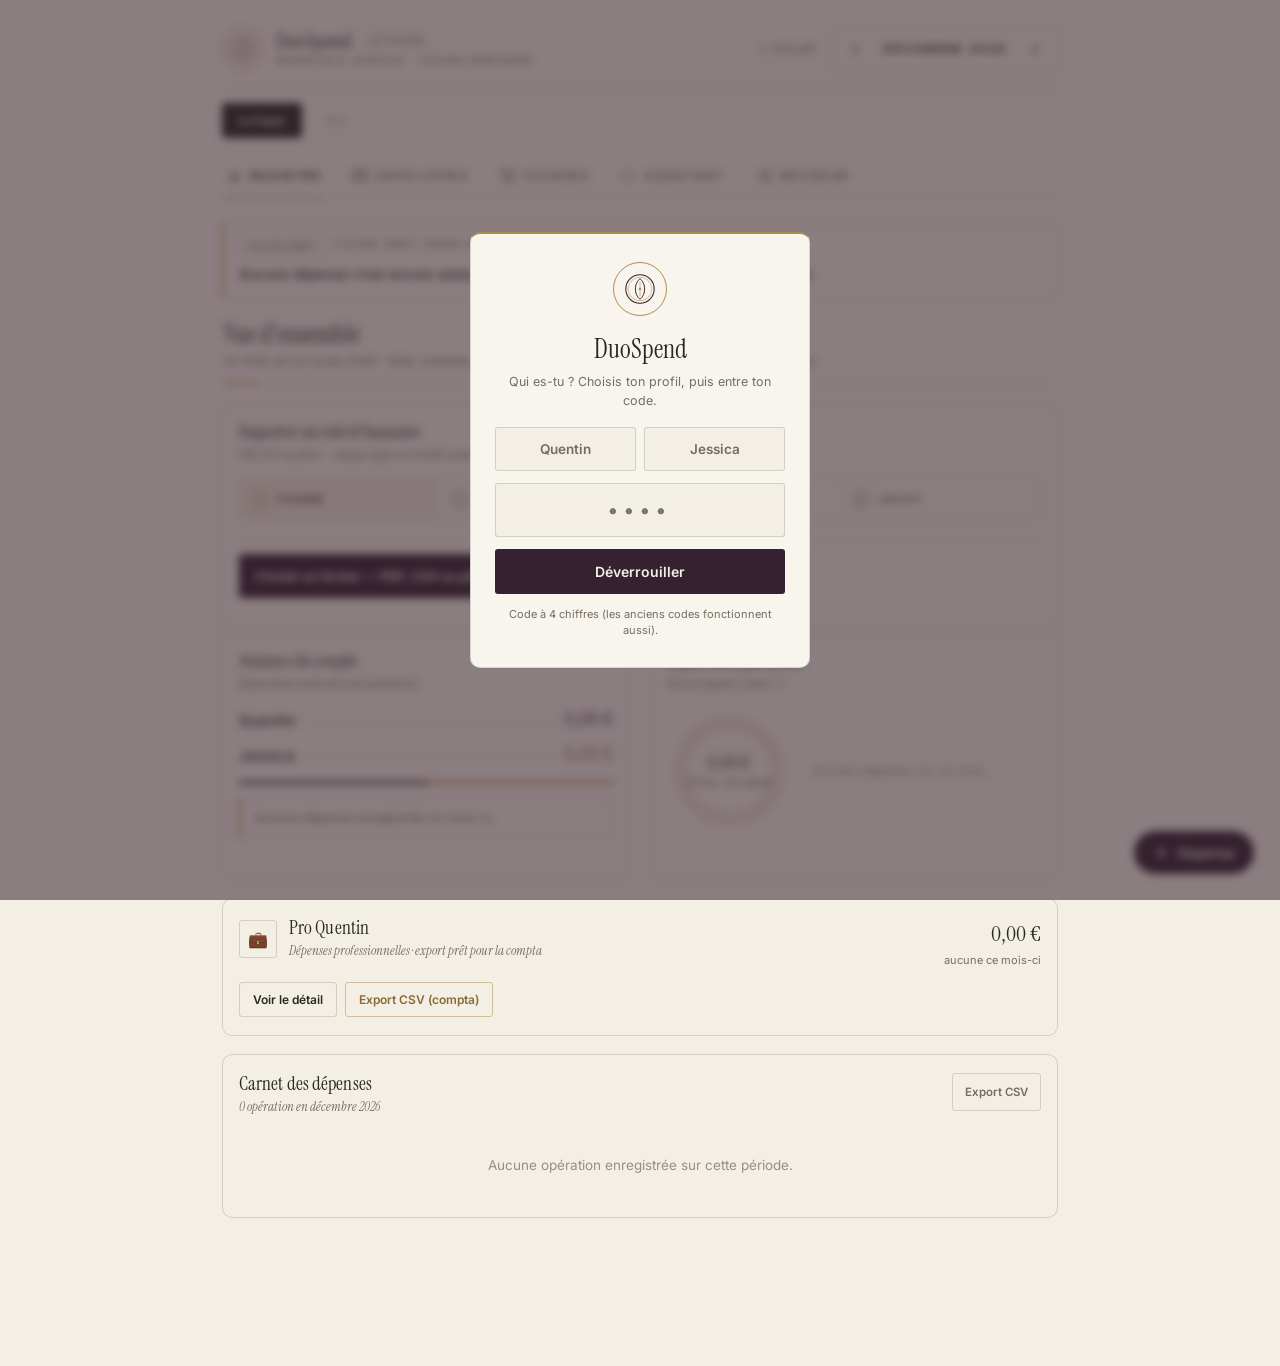
==== commit cb6071d3: "feat(v2.9): style accueil decline sur l app complete + correctifs F1/F4/F5 + compagnon contextuel as" ====
--- a/app.html
+++ b/app.html
@@ -2,2007 +2,62 @@
 <html lang="fr">
 <head>
 <meta charset="utf-8">
-<meta name="viewport" content="width=device-width,initial-scale=1,maximum-scale=1,viewport-fit=cover,user-scalable=no">
-<title>DuoSpend · Finances & Sérénité à deux (v2.7)</title>
+<meta name="viewport" content="width=device-width, initial-scale=1, viewport-fit=cover">
+<title>DuoSpend · l’app du foyer (v2.9)</title>
 <link rel="icon" type="image/png" sizes="32x32" href="/icons/favicon-32.png">
 <link rel="apple-touch-icon" sizes="180x180" href="/icons/apple-touch-icon.png">
 <link rel="manifest" href="/manifest.webmanifest">
-<meta name="description" content="DuoSpend — les dépenses du foyer de Quentin & Jessica, limpides et sereines.">
+<meta name="description" content="DuoSpend — registre, budgets, courses et assistant du foyer Quentin & Jessica.">
 <meta name="apple-mobile-web-app-title" content="DuoSpend">
 <meta name="apple-mobile-web-app-capable" content="yes">
 <meta name="apple-mobile-web-app-status-bar-style" content="default">
-<meta name="theme-color" content="#fbf8f3">
+<meta name="theme-color" content="#F3EFE5">
 <meta http-equiv="Cache-Control" content="no-cache, no-store, must-revalidate">
 <meta http-equiv="Pragma" content="no-cache">
 <meta http-equiv="Expires" content="0">
-<script src="https://cdn.jsdelivr.net/npm/marked/marked.min.js"></script>
-<script src="https://cdn.jsdelivr.net/npm/canvas-confetti@1.9.3/dist/confetti.browser.min.js"></script>
+<script src="/assets/marked.min.js?v=2.9"></script>
+<script src="/assets/confetti.browser.min.js?v=2.9"></script>
+<script src="/assets/duospend-safe.js?v=2.9"></script>
 <link rel="preconnect" href="https://fonts.googleapis.com">
 <link rel="preconnect" href="https://fonts.gstatic.com" crossorigin>
-<link href="https://fonts.googleapis.com/css2?family=Noto+Color+Emoji&family=Plus+Jakarta+Sans:wght@400;500;600;700;800&family=Cabinet+Grotesk:wght@700;800;900&family=Cormorant+Garamond:ital,wght@0,500;0,600;0,700;1,500&family=Space+Grotesk:wght@400;500;600;700&display=swap" rel="stylesheet">
-<style>
-:root{
-  --bg:#fbf8f3;
-  --surface:#ffffff;
-  --surface-subtle:#f4efe6;
-  --surface-sunken:#f7f3ea;
-  --surface-card:#fdfbf8;
-  --text-main:#1c1917;
-  --text-muted:#78716c;
-  --text-dim:#a8a29e;
-  
-  --primary:#2d6a4f;
-  --primary-light:#e8f5ed;
-  --primary-dark:#1b4332;
-  --primary-subtle:#e8f5ed;
-  --amber:#d97706;
-  --amber-light:#fef3c7;
-  --coral:#e11d48;
-  --coral-light:#ffe4e6;
-  --purple:#7c3aed;
-  --purple-light:#ede9fe;
-  --blue:#2563eb;
-  --blue-light:#dbeafe;
-  
-  --border:#e6dfd1;
-  --border-subtle:#eee8dc;
-  --shadow-sm:0 2px 8px rgba(28,25,23,0.03);
-  --shadow-md:0 12px 32px rgba(28,25,23,0.05);
-  --shadow-lg:0 20px 48px rgba(28,25,23,0.08);
-  --shadow-glow-primary:0 8px 24px rgba(45,106,79,0.18);
-  --shadow-glow-amber:0 8px 24px rgba(217,119,6,0.18);
-  --radius-xl:24px;
-  --radius-lg:18px;
-  --radius-md:12px;
-  --font-mono:ui-monospace,SFMono-Regular,'SF Mono',Menlo,Consolas,monospace;
-}
-
-*{box-sizing:border-box;margin:0;padding:0;-webkit-tap-highlight-color:transparent}
-html{scroll-behavior:smooth;-webkit-text-size-adjust:100%}
-html,body{
-  min-height:100%;
-  background:var(--bg);
-  color:var(--text-main);
-  font-family:'Plus Jakarta Sans',-apple-system,BlinkMacSystemFont,'Segoe UI',Roboto,Helvetica,Arial,'Apple Color Emoji','Segoe UI Emoji','Noto Color Emoji',sans-serif;
-  -webkit-font-smoothing:antialiased;
-  -moz-osx-font-smoothing:grayscale;
-  touch-action:manipulation;
-}
-button,input,select,textarea{font:inherit;color:inherit}
-button{cursor:pointer;border:none;background:none}
-@media(max-width:880px){
-  input, select, textarea{
-    font-size:16px !important; /* Prevents auto-zoom in Safari iOS */
-  }
-}
-
-body{
-  background-image:
-    radial-gradient(at 0% 0%, rgba(45,106,79,0.08) 0px, transparent 45%),
-    radial-gradient(at 100% 0%, rgba(217,119,6,0.08) 0px, transparent 45%),
-    radial-gradient(at 50% 100%, rgba(124,58,237,0.05) 0px, transparent 50%);
-  background-attachment:fixed;
-  overflow-x:hidden;
-}
-
-/* Micro-interactions & animations */
-.btn-press{
-  transition:transform 0.15s cubic-bezier(0.16,1,0.3,1), box-shadow 0.15s ease, background 0.2s ease;
-}
-.btn-press:active{
-  transform:scale(0.96) !important;
-}
-
-.hover-lift{
-  transition:transform 0.25s cubic-bezier(0.16,1,0.3,1), box-shadow 0.25s cubic-bezier(0.16,1,0.3,1), border-color 0.25s ease;
-}
-.hover-lift:hover{
-  transform:translateY(-3px);
-  box-shadow:var(--shadow-lg);
-}
-
-.brand-wrap{
-  display:flex;
-  align-items:center;
-  gap:14px;
-  transition:transform 0.3s cubic-bezier(0.16,1,0.3,1);
-  cursor:pointer;
-}
-.brand-wrap:hover{
-  transform:scale(1.02);
-}
-.brand-wrap:hover .app-logo{
-  transform:rotate(-6deg) scale(1.08);
-  box-shadow:0 8px 24px rgba(45,106,79,0.35);
-}
-
-.app-logo{
-  width:44px;
-  height:44px;
-  border-radius:14px;
-  background:linear-gradient(135deg, #2d6a4f, #d97706);
-  display:grid;
-  place-items:center;
-  color:white;
-  box-shadow:0 6px 18px rgba(45,106,79,0.22);
-  flex-shrink:0;
-  transition:all 0.3s cubic-bezier(0.16,1,0.3,1);
-}
-
-.badge-tag{
-  font-family:'Plus Jakarta Sans',sans-serif;
-  font-size:10.5px;
-  font-weight:800;
-  background:var(--primary-light);
-  color:var(--primary);
-  padding:2px 8px;
-  border-radius:20px;
-  text-transform:uppercase;
-  letter-spacing:0.06em;
-  border:1px solid rgba(45,106,79,0.2);
-  animation:floatBadge 3.5s ease-in-out infinite;
-}
-
-.month-picker{
-  display:flex;
-  align-items:center;
-  gap:4px;
-  background:var(--surface);
-  padding:4px 6px;
-  border-radius:var(--radius-lg);
-  box-shadow:var(--shadow-sm);
-  border:1px solid var(--border);
-  transition:all 0.25s cubic-bezier(0.16,1,0.3,1);
-}
-.month-picker:hover{
-  border-color:var(--text-dim);
-  box-shadow:0 4px 16px rgba(0,0,0,0.06);
-}
-.month-btn{
-  width:36px;
-  height:36px;
-  border-radius:var(--radius-md);
-  display:grid;
-  place-items:center;
-  color:var(--text-muted);
-  transition:all 0.2s cubic-bezier(0.16,1,0.3,1);
-}
-.month-btn:hover{
-  background:var(--surface-subtle);
-  color:var(--text-main);
-  transform:scale(1.1);
-}
-.month-btn:active{
-  transform:scale(0.92);
-}
-.brand-titles p{
-  font-size:13px;
-  color:var(--text-muted);
-  font-weight:600;
-  margin-top:2px;
-}
-
-.month-text{
-  font-weight:700;
-  font-size:14.5px;
-  padding:0 8px;
-  min-width:125px;
-  text-align:center;
-  text-transform:capitalize;
-}
-
-/* Nav Tabs */
-.nav-tabs{
-  display:flex;
-  background:rgba(255,255,255,0.7);
-  backdrop-filter:blur(12px);
-  -webkit-backdrop-filter:blur(12px);
-  padding:5px;
-  border-radius:var(--radius-lg);
-  border:1px solid var(--border);
-  margin-bottom:24px;
-  box-shadow:var(--shadow-sm);
-  gap:6px;
-  overflow-x:auto;
-}
-.tab-btn{
-  flex:1;
-  min-width:110px;
-  padding:11px 16px;
-  text-align:center;
-  font-weight:700;
-  font-size:13.5px;
-  border-radius:var(--radius-md);
-  color:var(--text-muted);
-  transition:all 0.25s cubic-bezier(0.16, 1, 0.3, 1);
-  display:flex;
-  align-items:center;
-  justify-content:center;
-  gap:8px;
-  white-space:nowrap;
-  position:relative;
-}
-.tab-btn svg{
-  transition:transform 0.25s cubic-bezier(0.16, 1, 0.3, 1);
-}
-.tab-btn:hover{
-  color:var(--text-main);
-  background:rgba(0,0,0,0.03);
-}
-.tab-btn:hover svg{
-  transform:scale(1.15);
-}
-.tab-btn:active{
-  transform:scale(0.96);
-}
-.tab-btn.active{
-  background:var(--text-main);
-  color:white;
-  box-shadow:0 4px 14px rgba(28,25,23,0.15);
-  transform:translateY(-1px);
-}
-.tab-btn.active svg{
-  transform:scale(1.08);
-}
-
-.tab-pane{
-  animation:paneFadeIn 0.35s cubic-bezier(0.16, 1, 0.3, 1);
-}
-@keyframes paneFadeIn{
-  from{opacity:0;transform:translateY(8px)}
-  to{opacity:1;transform:translateY(0)}
-}
-
-/* AI Floating Banner */
-.ai-summary-card{
-  background:var(--surface);
-  border:1px solid var(--border);
-  border-radius:var(--radius-xl);
-  padding:14px 18px;
-  margin-bottom:24px;
-  box-shadow:var(--shadow-md);
-  display:flex;
-  align-items:center;
-  gap:16px;
-  position:relative;
-  overflow:hidden;
-}
-.ai-summary-card::before{
-  content:"";
-  position:absolute;
-  left:0;
-  top:0;
-  bottom:0;
-  width:4px;
-  background:linear-gradient(180deg, var(--primary), var(--amber));
-}
-
-/* Quests & Decision Hub Styling */
-.quests-container{
-  display:flex;
-  flex-direction:column;
-  gap:20px;
-}
-
-.serenity-stats-section{
-  display:flex;
-  flex-direction:column;
-  gap:16px;
-}
-.serenity-header{
-  display:flex;
-  justify-content:space-between;
-  align-items:center;
-}
-.serenity-title{
-  display:flex;
-  align-items:center;
-  gap:8px;
-  font-size:1.15rem;
-  font-weight:700;
-  color:var(--text-main);
-}
-.serenity-title svg{
-  color:var(--coral);
-}
-.serenity-sub{
-  font-size:0.85rem;
-  color:var(--text-muted);
-  margin-top:2px;
-}
-.serenity-score-box{
-  font-family:var(--font-mono);
-  font-weight:800;
-}
-.serenity-score{
-  font-size:1.7rem;
-  color:var(--primary);
-}
-.serenity-max{
-  font-size:0.95rem;
-  color:var(--text-muted);
-}
-.serenity-bar-track{
-  height:12px;
-  background:var(--border-subtle);
-  border-radius:999px;
-  overflow:hidden;
-  position:relative;
-}
-.serenity-bar-fill{
-  height:100%;
-  background:linear-gradient(90deg, #52B788, #2D6A4F, #D97706);
-  border-radius:999px;
-  transition:width 0.8s cubic-bezier(0.16, 1, 0.3, 1);
-}
-
-.levels-roadmap{
-  display:grid;
-  grid-template-columns:repeat(4, 1fr);
-  gap:10px;
-  margin-top:8px;
-}
-.level-step{
-  background:var(--surface-sunken);
-  border:1px solid var(--border);
-  border-radius:12px;
-  padding:10px 12px;
-  display:flex;
-  align-items:center;
-  gap:10px;
-  opacity:0.6;
-  transition:all 0.2s ease;
-}
-.level-step.active{
-  opacity:1;
-  background:var(--surface);
-  border-color:var(--primary);
-  box-shadow:0 4px 12px -3px rgba(45,106,79,0.15);
-}
-.level-step.done{
-  opacity:0.9;
-  border-color:#52B788;
-}
-.step-dot{
-  width:24px;
-  height:24px;
-  border-radius:50%;
-  background:var(--border);
-  display:grid;
-  place-items:center;
-  font-size:0.75rem;
-  font-weight:700;
-  color:var(--text-muted);
-  flex-shrink:0;
-}
-.level-step.active .step-dot{
-  background:var(--primary);
-  color:#ffffff;
-}
-.level-step.done .step-dot{
-  background:#52B788;
-  color:#ffffff;
-}
-.step-info{
-  display:flex;
-  flex-direction:column;
-}
-.step-name{
-  font-size:0.78rem;
-  font-weight:700;
-  color:var(--text-main);
-}
-.step-unlock{
-  font-size:0.7rem;
-  color:var(--text-muted);
-}
-
-/* Quests List */
-.quests-list{
-  display:flex;
-  flex-direction:column;
-  gap:12px;
-  margin-top:14px;
-}
-.quest-item{
-  display:flex;
-  align-items:center;
-  justify-content:space-between;
-  gap:16px;
-  padding:14px 18px;
-  background:var(--surface);
-  border:1px solid var(--border);
-  border-radius:var(--radius-lg);
-  transition:all 0.2s ease;
-}
-.quest-item.auto-managed{
-  border-left:3px solid var(--primary);
-}
-.quest-item:hover{
-  border-color:var(--primary);
-  transform:translateY(-1px);
-}
-.quest-left{
-  display:flex;
-  align-items:center;
-  gap:14px;
-}
-.quest-icon{
-  font-size:1.4rem;
-  width:42px;
-  height:42px;
-  border-radius:12px;
-  background:var(--surface-sunken);
-  display:grid;
-  place-items:center;
-  flex-shrink:0;
-}
-.quest-title{
-  font-size:0.92rem;
-  font-weight:700;
-  color:var(--text-main);
-  margin-bottom:2px;
-  display:flex;
-  align-items:center;
-  gap:6px;
-}
-.quest-desc{
-  font-size:0.8rem;
-  color:var(--text-muted);
-}
-.quest-right{
-  display:flex;
-  align-items:center;
-  gap:12px;
-}
-.quest-xp{
-  font-family:var(--font-mono);
-  font-size:0.82rem;
-  font-weight:700;
-  color:var(--amber);
-  background:var(--amber-light);
-  padding:3px 8px;
-  border-radius:6px;
-}
-.quest-btn{
-  padding:6px 14px;
-  border-radius:8px;
-  border:1px solid var(--border);
-  background:var(--surface);
-  color:var(--text-main);
-  font-size:0.82rem;
-  font-weight:600;
-  cursor:pointer;
-  transition:all 0.2s ease;
-}
-.quest-btn:hover{
-  background:var(--primary);
-  color:#ffffff;
-  border-color:var(--primary);
-}
-.quest-btn.completed{
-  background:#52B788;
-  color:#ffffff;
-  border-color:#52B788;
-  cursor:default;
-}
-
-/* Decision & Games Hub */
-.decision-games-grid{
-  display:grid;
-  grid-template-columns:1fr 1fr;
-  gap:18px;
-}
-@media(max-width:880px){
-  .decision-games-grid{
-    grid-template-columns:1fr;
-  }
-}
-
-.game-card-box{
-  display:flex;
-  flex-direction:column;
-  align-items:center;
-  gap:14px;
-  padding:20px;
-  background:radial-gradient(circle, var(--surface-sunken), var(--surface));
-  border-radius:var(--radius-lg);
-  border:1px solid var(--border);
-  text-align:center;
-}
-.game-display-box{
-  font-size:1.05rem;
-  font-weight:700;
-  color:var(--text-main);
-  padding:14px 20px;
-  background:var(--surface);
-  border:1px solid var(--border);
-  border-radius:14px;
-  box-shadow:var(--shadow-sm);
-  width:100%;
-  min-height:56px;
-  display:flex;
-  align-items:center;
-  justify-content:center;
-  text-align:center;
-  transition:all 0.3s cubic-bezier(0.16, 1, 0.3, 1);
-}
-.game-sub-detail{
-  font-size:0.8rem;
-  color:var(--text-muted);
-  line-height:1.4;
-}
-.btn-game{
-  display:inline-flex;
-  align-items:center;
-  gap:8px;
-  padding:10px 18px;
-  border-radius:12px;
-  background:var(--primary);
-  color:#ffffff;
-  font-size:0.88rem;
-  font-weight:700;
-  border:none;
-  cursor:pointer;
-  transition:all 0.2s ease;
-  box-shadow:0 4px 14px -3px rgba(45,106,79,0.35);
-}
-.btn-game:hover{
-  background:var(--primary-dark);
-  transform:translateY(-1px);
-}
-.btn-game:active{
-  transform:scale(0.97);
-}
-.btn-game-secondary{
-  background:var(--surface);
-  color:var(--text-main);
-  border:1px solid var(--border);
-  box-shadow:var(--shadow-sm);
-}
-.btn-game-secondary:hover{
-  background:var(--surface-sunken);
-  color:var(--primary);
-  border-color:var(--primary);
-}
-.ai-summary-content{
-  flex:1;
-}
-.ai-summary-content h4{
-  font-size:11.5px;
-  font-weight:800;
-  text-transform:uppercase;
-  letter-spacing:0.06em;
-  color:var(--primary);
-  margin-bottom:2px;
-}
-.ai-summary-content p{
-  font-size:13.5px;
-  color:var(--text-main);
-  line-height:1.45;
-  font-weight:600;
-}
-
-/* Layout Grid */
-.dashboard-grid{
-  display:grid;
-  grid-template-columns:1fr 1fr;
-  gap:20px;
-  margin-bottom:20px;
-}
-
-.card{
-  background:var(--surface);
-  border-radius:var(--radius-xl);
-  padding:20px;
-  box-shadow:var(--shadow-md);
-  border:1px solid var(--border);
-  display:flex;
-  flex-direction:column;
-  gap:16px;
-  position:relative;
-  transition:all 0.3s cubic-bezier(0.16,1,0.3,1);
-}
-.card:hover{
-  border-color:rgba(0,0,0,0.12);
-  box-shadow:var(--shadow-lg);
-}
-
-.card-header{
-  display:flex;
-  justify-content:space-between;
-  align-items:flex-start;
-  gap:10px;
-}
-.card-title{
-  font-family:'Cabinet Grotesk',sans-serif;
-  font-weight:800;
-  font-size:18px;
-  letter-spacing:-0.02em;
-  color:var(--text-main);
-}
-.card-subtitle{
-  font-size:12.5px;
-  color:var(--text-muted);
-  margin-top:2px;
-  font-weight:500;
-}
-
-/* Metric Balance Visualizer */
-.balance-hero{
-  display:grid;
-  grid-template-columns:1fr auto 1fr;
-  align-items:center;
-  gap:12px;
-  background:var(--surface-subtle);
-  padding:14px 16px;
-  border-radius:var(--radius-lg);
-  border:1px solid var(--border-subtle);
-}
-
-.person-col{
-  display:flex;
-  flex-direction:column;
-  gap:3px;
-}
-.person-col.right{text-align:right;align-items:flex-end}
-.person-name{font-size:11.5px;font-weight:700;color:var(--text-muted);text-transform:uppercase;letter-spacing:0.06em}
-.person-amount{font-family:'Cabinet Grotesk',sans-serif;font-size:22px;font-weight:800;line-height:1}
-.person-col.q .person-amount{color:var(--primary)}
-.person-col.j .person-amount{color:var(--amber)}
-
-.balance-vs{
-  display:flex;
-  flex-direction:column;
-  align-items:center;
-  gap:4px;
-}
-.vs-pill{
-  font-size:10.5px;
-  font-weight:800;
-  background:var(--surface);
-  padding:3px 8px;
-  border-radius:20px;
-  color:var(--text-muted);
-  border:1px solid var(--border);
-}
-
-.custom-progress{
-  height:10px;
-  background:var(--border-subtle);
-  border-radius:20px;
-  overflow:hidden;
-  display:flex;
-  box-shadow:inset 0 1px 3px rgba(0,0,0,0.06);
-}
-.custom-progress-q{background:var(--primary);transition:width 0.6s cubic-bezier(0.16,1,0.3,1)}
-.custom-progress-j{background:var(--amber);transition:width 0.6s cubic-bezier(0.16,1,0.3,1)}
-
-.balance-status-tag{
-  padding:10px 12px;
-  background:var(--surface-subtle);
-  border-radius:var(--radius-md);
-  border-left:3px solid var(--primary);
-  font-size:13px;
-  color:var(--text-main);
-  line-height:1.4;
-  font-weight:500;
-}
-
-/* Donut Chart Visuals */
-.donut-section{
-  display:flex;
-  align-items:center;
-  gap:18px;
-}
-.donut-wrap{
-  position:relative;
-  width:130px;
-  height:130px;
-  flex-shrink:0;
-  display:grid;
-  place-items:center;
-}
-.donut-svg{
-  width:100%;
-  height:100%;
-  transform:rotate(-90deg);
-}
-.donut-center{
-  position:absolute;
-  text-align:center;
-}
-.donut-center-total{
-  font-family:'Cabinet Grotesk',sans-serif;
-  font-weight:900;
-  font-size:18px;
-  line-height:1;
-}
-.donut-center-label{
-  font-size:9px;
-  font-weight:800;
-  color:var(--text-muted);
-  text-transform:uppercase;
-  letter-spacing:0.05em;
-  margin-top:2px;
-}
-
-.legend-grid{
-  display:grid;
-  grid-template-columns:1fr 1fr;
-  gap:8px 12px;
-  flex:1;
-}
-.legend-item{
-  display:flex;
-  align-items:center;
-  gap:6px;
-  font-size:12.5px;
-}
-.legend-color{
-  width:8px;
-  height:8px;
-  border-radius:2px;
-  flex-shrink:0;
-}
-.legend-name{color:var(--text-muted);flex:1;white-space:nowrap;overflow:hidden;text-overflow:ellipsis;font-weight:500}
-.legend-val{font-weight:700;text-align:right;min-width:58px;font-variant-numeric:tabular-nums}
-
-/* Envelopes Section */
-.envelopes-grid{
-  display:grid;
-  grid-template-columns:repeat(auto-fill, minmax(260px, 1fr));
-  gap:14px;
-}
-.envelope-box{
-  background:var(--surface-card);
-  border:1px solid var(--border);
-  border-radius:var(--radius-lg);
-  padding:15px 16px;
-  display:flex;
-  flex-direction:column;
-  gap:10px;
-  transition:all 0.25s cubic-bezier(0.16,1,0.3,1);
-  position:relative;
-}
-.envelope-box:hover{
-  border-color:var(--text-dim);
-  box-shadow:0 8px 24px rgba(0,0,0,0.06);
-  transform:translateY(-2px);
-}
-.envelope-top{
-  display:flex;
-  justify-content:space-between;
-  align-items:center;
-  gap:8px;
-}
-.envelope-cat{
-  display:flex;
-  align-items:center;
-  gap:8px;
-  font-weight:700;
-  font-size:14.5px;
-  flex:1;
-}
-.envelope-cat span{
-  white-space:nowrap;
-}
-.envelope-comment{
-  font-size:11.5px;
-  color:var(--text-muted);
-  background:var(--surface-subtle);
-  padding:5px 9px;
-  border-radius:6px;
-  display:flex;
-  align-items:center;
-  gap:5px;
-  font-weight:500;
-}
-.envelope-icon{
-  width:32px;
-  height:32px;
-  border-radius:10px;
-  display:grid;
-  place-items:center;
-  flex-shrink:0;
-  font-family:'Noto Color Emoji','Apple Color Emoji','Segoe UI Emoji',sans-serif;
-  font-size:16px;
-  line-height:1;
-}
-.tx-icon{
-  width:36px;
-  height:36px;
-  border-radius:10px;
-  display:grid;
-  place-items:center;
-  font-size:17px;
-  background:var(--surface-subtle);
-  font-family:'Noto Color Emoji','Apple Color Emoji','Segoe UI Emoji',sans-serif;
-  line-height:1;
-  flex-shrink:0;
-}
-
-.envelope-budget-input-wrap{
-  display:flex;
-  align-items:center;
-  gap:4px;
-  font-size:12px;
-  color:var(--text-muted);
-  font-weight:600;
-  flex-shrink:0;
-}
-.envelope-input{
-  width:64px;
-  background:var(--surface-subtle);
-  border:1px solid var(--border);
-  text-align:right;
-  font-weight:700;
-  font-size:13.5px;
-  padding:3px 5px;
-  border-radius:6px;
-  transition:all 0.2s;
-}
-.envelope-input:focus{
-  outline:none;
-  border-color:var(--primary);
-  background:white;
-}
-
-.envelope-inputs{
-  display:flex;
-  justify-content:space-between;
-  align-items:baseline;
-}
-.envelope-spent{
-  font-family:'Cabinet Grotesk',sans-serif;
-  font-size:20px;
-  font-weight:800;
-}
-
-.envelope-bar-track{
-  height:6px;
-  background:var(--border-subtle);
-  border-radius:20px;
-  overflow:hidden;
-  position:relative;
-}
-.envelope-bar-fill{
-  height:100%;
-  border-radius:20px;
-  transition:width 0.6s ease;
-  background:var(--primary);
-}
-.envelope-bar-fill.warning{background:var(--amber)}
-.envelope-bar-fill.over{background:var(--coral)}
-
-/* Repères du mois (résumé budget) */
-.budget-summary{gap:14px}
-.budget-summary .card-header{flex-wrap:wrap}
-.budget-summary-stats{display:grid;grid-template-columns:repeat(3,1fr);gap:10px}
-.bs-stat{background:var(--surface-subtle);border:1px solid var(--border-subtle);border-radius:var(--radius-md);padding:10px 12px;display:flex;flex-direction:column;gap:2px}
-.bs-label{font-size:10.5px;font-weight:800;letter-spacing:0.06em;text-transform:uppercase;color:var(--text-muted)}
-.bs-value{font-family:'Cabinet Grotesk',sans-serif;font-weight:800;font-size:19px;font-variant-numeric:tabular-nums}
-.btn-suggest{display:inline-flex;align-items:center;gap:6px;padding:8px 13px;border-radius:20px;background:var(--primary-light);color:var(--primary);border:1px solid rgba(45,106,79,0.25);font-weight:700;font-size:12.5px;transition:all 0.2s ease;white-space:nowrap}
-.btn-suggest:hover{background:var(--primary);color:#fff;border-color:var(--primary);transform:translateY(-1px)}
-.btn-suggest:active{transform:scale(0.97)}
-.btn-export{display:inline-flex;align-items:center;gap:6px;padding:7px 12px;border-radius:10px;border:1px solid var(--border);background:var(--surface);color:var(--text-muted);font-weight:700;font-size:12px;transition:all 0.2s ease;white-space:nowrap}
-.btn-export:hover{color:var(--primary);border-color:var(--primary);background:var(--primary-light)}
-.budget-suggest-box{display:flex;flex-direction:column;gap:8px;padding:14px 16px;background:var(--primary-light);border:1.5px dashed var(--primary);border-radius:var(--radius-md)}
-.budget-suggest-box[hidden]{display:none}
-.bs-suggest-title{font-size:12.5px;font-weight:700;color:var(--primary);margin-bottom:2px}
-.bs-row{display:flex;align-items:center;gap:10px;background:var(--surface);border:1px solid var(--border-subtle);border-radius:10px;padding:8px 10px}
-.bs-row-cat{flex:1;font-size:13px;font-weight:700;min-width:0;overflow:hidden;text-overflow:ellipsis;white-space:nowrap}
-.bs-row-avg{font-size:11.5px;color:var(--text-muted);font-weight:600;white-space:nowrap}
-.bs-input{width:74px;text-align:right;font-weight:800;font-size:13.5px;padding:4px 6px;border-radius:7px;border:1px solid var(--border);background:var(--surface-subtle)}
-.bs-input:focus{outline:none;border-color:var(--primary);background:#fff}
-.bs-row-eur{font-size:11.5px;color:var(--text-muted);font-weight:600}
-.bs-actions{display:flex;gap:8px;flex-wrap:wrap;margin-top:2px}
-.btn-apply-suggest{background:var(--primary);color:#fff;font-weight:700;font-size:13px;padding:9px 15px;border-radius:var(--radius-md);box-shadow:0 4px 12px rgba(45,106,79,0.25)}
-.btn-apply-suggest:hover{background:var(--primary-dark)}
-.btn-apply-suggest:disabled{opacity:0.7;cursor:default}
-.btn-cancel-suggest{background:var(--surface);color:var(--text-muted);font-weight:600;font-size:13px;padding:9px 14px;border-radius:var(--radius-md);border:1px solid var(--border)}
-.bs-empty{font-size:12.5px;color:var(--text-muted);font-weight:600}
-
-/* History Ledger */
-.tx-list{
-  display:flex;
-  flex-direction:column;
-  gap:8px;
-}
-.tx-row{
-  display:flex;
-  align-items:center;
-  justify-content:space-between;
-  padding:12px 14px;
-  background:var(--surface-card);
-  border:1px solid var(--border-subtle);
-  border-radius:var(--radius-md);
-  transition:all 0.25s cubic-bezier(0.16,1,0.3,1);
-  gap:8px;
-}
-.tx-info{
-  display:flex;
-  align-items:center;
-  gap:12px;
-  min-width:0;
-  flex:1;
-}
-.tx-icon{
-  width:38px;
-  height:38px;
-  border-radius:12px;
-  display:grid;
-  place-items:center;
-  font-size:18px;
-  background:var(--surface-subtle);
-  font-family:'Noto Color Emoji','Apple Color Emoji','Segoe UI Emoji',sans-serif;
-  line-height:1;
-  flex-shrink:0;
-  transition:transform 0.25s cubic-bezier(0.16,1,0.3,1);
-}
-.tx-row:hover .tx-icon{
-  transform:scale(1.1) rotate(4deg);
-}
-.tx-label{
-  font-weight:700;
-  font-size:14px;
-  margin-bottom:2px;
-  white-space:nowrap;
-  overflow:hidden;
-  text-overflow:ellipsis;
-}
-.tx-sub{
-  font-size:11.5px;
-  color:var(--text-muted);
-  display:flex;
-  align-items:center;
-  gap:5px;
-  font-weight:500;
-  white-space:nowrap;
-  overflow:hidden;
-  text-overflow:ellipsis;
-}
-.tx-tag{
-  padding:1px 6px;
-  border-radius:10px;
-  font-size:10.5px;
-  font-weight:700;
-}
-.tx-tag.q{background:var(--primary-light);color:var(--primary)}
-.tx-tag.j{background:var(--amber-light);color:var(--amber)}
-
-.tx-amount{
-  font-family:'Cabinet Grotesk',sans-serif;
-  font-weight:800;
-  font-size:16px;
-  text-align:right;
-  flex-shrink:0;
-}
-.person-amount, .envelope-spent, .donut-center-total, .tx-amount{
-  font-variant-numeric:tabular-nums;
-}
-.tx-right{
-  display:flex;
-  align-items:center;
-  gap:6px;
-  flex-shrink:0;
-}
-.tx-actions{
-  display:flex;
-  gap:4px;
-}
-.tx-act{
-  width:27px;height:27px;
-  display:inline-flex;align-items:center;justify-content:center;
-  border:1px solid var(--border-subtle);
-  background:var(--surface-subtle);
-  border-radius:7px;
-  cursor:pointer;
-  font-size:13px;
-  color:var(--text-dim);
-  transition:all 0.15s;
-  padding:0;
-  line-height:1;
-}
-.tx-act:hover{background:var(--primary);color:#fff;border-color:var(--primary);transform:scale(1.08)}
-.tx-act.del:hover{background:#d94848;border-color:#d94848}
-
-/* Animations */
-.tx-row{animation:rowIn 0.35s cubic-bezier(0.16,1,0.3,1) both}
-.tx-row:hover{transform:translateY(-1px);box-shadow:0 6px 18px -8px rgba(0,0,0,0.18)}
-.tx-row:active{transform:scale(0.995)}
-@keyframes rowIn{from{opacity:0;transform:translateY(8px)}to{opacity:1;transform:none}}
-
-/* Toasts */
-.toast-wrap{
-  position:fixed;bottom:20px;left:50%;transform:translateX(-50%);
-  z-index:999;display:flex;flex-direction:column;gap:8px;align-items:center;
-  pointer-events:none;
-}
-.toast{
-  background:#202124;color:#f1f3f4;padding:10px 18px;border-radius:999px;
-  font-size:13.5px;font-weight:600;display:flex;align-items:center;gap:8px;
-  box-shadow:0 10px 30px -10px rgba(0,0,0,0.5);
-  opacity:0;transform:translateY(12px);transition:all 0.3s cubic-bezier(0.16,1,0.3,1);
-}
-.toast.show{opacity:1;transform:translateY(0)}
-.toast.ok i{color:#2ea043;font-style:normal}
-.toast.err i{color:#d94848;font-style:normal}
-
-/* SMART SHOPPING LIST & SEASONAL AI */
-.shopping-card{
-  display:flex;
-  flex-direction:column;
-  gap:18px;
-}
-.shopping-form{
-  display:flex;
-  gap:8px;
-}
-.shopping-input{
-  flex:1;
-  padding:12px 16px;
-  border-radius:var(--radius-md);
-  border:1.5px solid var(--border);
-  background:var(--surface-subtle);
-  font-size:14.5px;
-  font-weight:600;
-  transition:all 0.25s cubic-bezier(0.16, 1, 0.3, 1);
-}
-.shopping-input:focus{
-  outline:none;
-  border-color:var(--primary);
-  background:white;
-  box-shadow:0 0 0 4px rgba(45,106,79,0.12);
-  transform:translateY(-1px);
-}
-.btn-add-shop{
-  background:linear-gradient(135deg, var(--primary), #1b4332);
-  color:white;
-  font-weight:700;
-  padding:0 20px;
-  border-radius:var(--radius-md);
-  display:flex;
-  align-items:center;
-  gap:6px;
-  font-size:14px;
-  box-shadow:0 4px 12px rgba(45,106,79,0.25);
-  transition:all 0.2s cubic-bezier(0.16, 1, 0.3, 1);
-}
-.btn-add-shop:hover{
-  transform:translateY(-2px);
-  box-shadow:0 6px 16px rgba(45,106,79,0.35);
-}
-.btn-add-shop:active{
-  transform:translateY(0);
-}
-
-.shopping-items-grid{
-  display:grid;
-  grid-template-columns:repeat(auto-fill, minmax(240px, 1fr));
-  gap:12px;
-}
-.shopping-item-box{
-  display:flex;
-  align-items:center;
-  justify-content:space-between;
-  padding:12px 16px;
-  background:var(--surface-card);
-  border:1.5px solid var(--border-subtle);
-  border-radius:var(--radius-md);
-  transition:all 0.3s cubic-bezier(0.16, 1, 0.3, 1);
-  box-shadow:var(--shadow-sm);
-  position:relative;
-  overflow:hidden;
-}
-.shopping-item-box:hover{
-  border-color:var(--border);
-  transform:translateY(-2px);
-  box-shadow:var(--shadow-md);
-}
-.shopping-item-box.checked{
-  opacity:0.6;
-  background:#f5f2eb;
-  border-color:#e0d7c7;
-  transform:none;
-}
-.shopping-item-box.checked .shop-item-name{
-  text-decoration:line-through;
-  color:var(--text-muted);
-}
-.shop-check-wrap{
-  display:flex;
-  align-items:center;
-  gap:12px;
-  cursor:pointer;
-  flex:1;
-  min-width:0;
-  user-select:none;
-}
-.shop-check-custom{
-  width:22px;
-  height:22px;
-  border-radius:7px;
-  border:2px solid var(--border);
-  display:grid;
-  place-items:center;
-  background:white;
-  transition:all 0.25s cubic-bezier(0.16, 1, 0.3, 1);
-  flex-shrink:0;
-}
-.shopping-item-box.checked .shop-check-custom{
-  background:var(--primary);
-  border-color:var(--primary);
-  transform:scale(1.05);
-}
-.shop-check-custom svg{
-  opacity:0;
-  transform:scale(0.5);
-  transition:all 0.2s cubic-bezier(0.16, 1, 0.3, 1);
-}
-.shopping-item-box.checked .shop-check-custom svg{
-  opacity:1;
-  transform:scale(1);
-}
-.shop-item-name{
-  font-size:14.5px;
-  font-weight:700;
-  color:var(--text-main);
-  white-space:nowrap;
-  overflow:hidden;
-  text-overflow:ellipsis;
-  transition:all 0.2s;
-}
-.btn-del-shop{
-  color:var(--text-dim);
-  width:28px;
-  height:28px;
-  display:grid;
-  place-items:center;
-  border-radius:8px;
-  transition:all 0.2s;
-  flex-shrink:0;
-}
-.btn-del-shop:hover{
-  background:var(--coral-light);
-  color:var(--coral);
-  transform:scale(1.1);
-}
-
-/* Convert Shopping to Expense Gateway Bar */
-.finish-shopping-bar{
-  background:linear-gradient(135deg, #e8f5ed, #d8f3e5);
-  border:1.5px solid var(--primary);
-  border-radius:var(--radius-lg);
-  padding:16px 20px;
-  display:flex;
-  justify-content:space-between;
-  align-items:center;
-  gap:14px;
-  flex-wrap:wrap;
-  box-shadow:0 8px 24px rgba(45,106,79,0.15);
-  animation:slideUp 0.35s cubic-bezier(0.16, 1, 0.3, 1);
-}
-@keyframes slideUp{
-  from{opacity:0;transform:translateY(12px)}
-  to{opacity:1;transform:translateY(0)}
-}
-@keyframes spin{
-  from{transform:rotate(0deg)}
-  to{transform:rotate(360deg)}
-}
-@keyframes pulseGlow{
-  0%,100%{box-shadow:0 0 0 0 rgba(45,106,79,0.2)}
-  50%{box-shadow:0 0 0 8px rgba(45,106,79,0)}
-}
-@keyframes floatBadge{
-  0%,100%{transform:translateY(0)}
-  50%{transform:translateY(-2px)}
-}
-.finish-shop-info{
-  display:flex;
-  flex-direction:column;
-  gap:2px;
-}
-.finish-shop-info strong{
-  font-size:15px;
-  color:var(--primary);
-  display:flex;
-  align-items:center;
-  gap:6px;
-}
-.finish-shop-info span{
-  font-size:12.5px;
-  color:var(--text-muted);
-  font-weight:600;
-}
-.finish-shop-actions{
-  display:flex;
-  align-items:center;
-  gap:10px;
-  flex-wrap:wrap;
-}
-.finish-input{
-  width:140px;
-  padding:10px 12px;
-  border-radius:var(--radius-md);
-  border:1.5px solid rgba(45,106,79,0.3);
-  background:white;
-  font-weight:800;
-  font-size:14px;
-  color:var(--text-main);
-  transition:all 0.2s;
-}
-.finish-input:focus{
-  outline:none;
-  border-color:var(--primary);
-  box-shadow:0 0 0 3px rgba(45,106,79,0.15);
-}
-.finish-select{
-  padding:8px 10px;
-  border-radius:var(--radius-md);
-  border:1px solid var(--border);
-  background:white;
-  font-weight:700;
-  font-size:13px;
-}
-.btn-finish-record{
-  background:var(--primary);
-  color:white;
-  font-weight:700;
-  font-size:13px;
-  padding:8px 14px;
-  border-radius:var(--radius-md);
-  box-shadow:0 2px 6px rgba(45,106,79,0.25);
-  transition:background 0.2s;
-}
-.btn-finish-record:hover{
-  background:#23533e;
-}
-
-.ai-season-box{
-  background:linear-gradient(135deg, #fbfcf9, #f4f8f4);
-  border:1.5px dashed var(--primary);
-  border-radius:var(--radius-lg);
-  padding:18px 20px;
-  display:flex;
-  flex-direction:column;
-  gap:12px;
-}
-.ai-season-head{
-  display:flex;
-  justify-content:space-between;
-  align-items:center;
-  flex-wrap:wrap;
-  gap:8px;
-}
-.ai-season-title{
-  font-weight:800;
-  font-size:14px;
-  color:var(--primary);
-  display:flex;
-  align-items:center;
-  gap:6px;
-  text-transform:uppercase;
-  letter-spacing:0.04em;
-}
-.btn-refresh-ai{
-  background:var(--primary-light);
-  color:var(--primary);
-  padding:6px 12px;
-  border-radius:20px;
-  font-size:12px;
-  font-weight:700;
-  display:flex;
-  align-items:center;
-  gap:4px;
-  border:1px solid rgba(45,106,79,0.2);
-}
-.ai-season-content{
-  font-size:13.5px;
-  line-height:1.55;
-  color:var(--text-main);
-}
-.ai-season-content .ai-card-section{
-  background:white;
-  border-radius:var(--radius-md);
-  padding:14px 16px;
-  margin-bottom:12px;
-  border:1px solid var(--border-subtle);
-  box-shadow:0 2px 8px rgba(0,0,0,0.03);
-  transition:all 0.2s ease;
-}
-.ai-season-content .ai-card-section:last-child{
-  margin-bottom:0;
-}
-.ai-season-content .ai-card-section:hover{
-  border-color:rgba(45,106,79,0.25);
-  box-shadow:0 4px 14px rgba(45,106,79,0.08);
-}
-.ai-season-content .ai-card-title{
-  font-family:'Cabinet Grotesk',sans-serif;
-  font-size:14.5px;
-  font-weight:800;
-  color:var(--primary);
-  display:flex;
-  align-items:center;
-  gap:6px;
-  margin-bottom:8px;
-  padding-bottom:6px;
-  border-bottom:1.5px solid var(--primary-light);
-}
-.ai-season-content ul, .ai-season-content ol{
-  margin:6px 0 6px 18px;
-  padding:0;
-}
-.ai-season-content li{
-  margin-bottom:6px;
-  line-height:1.45;
-}
-.ai-season-content strong{
-  color:var(--text-main);
-  font-weight:700;
-}
-.ai-season-content p{
-  margin:4px 0 8px;
-}
-
-/* Assistant Interactive Drawer */
-.chat-drawer{
-  display:flex;
-  flex-direction:column;
-  height:540px;
-}
-.chat-thread{
-  flex:1;
-  overflow-y:auto;
-  padding:6px 2px;
-  display:flex;
-  flex-direction:column;
-  gap:10px;
-}
-.chat-msg{
-  max-width:88%;
-  display:flex;
-  flex-direction:column;
-  gap:3px;
-}
-.chat-msg.user{align-self:flex-end;align-items:flex-end}
-.chat-msg.bot{align-self:flex-start}
-
-.chat-bubble{
-  padding:10px 14px;
-  border-radius:16px;
-  font-size:13px;
-  line-height:1.45;
-}
-.chat-bubble p{margin:0 0 6px;}
-.chat-bubble p:last-child{margin:0;}
-.chat-bubble ul, .chat-bubble ol{margin:4px 0 6px 16px;padding:0;}
-.chat-bubble li{margin-bottom:3px;}
-.chat-bubble strong{font-weight:700;}
-.chat-msg.user .chat-bubble{
-  background:var(--text-main);
-  color:white;
-  border-bottom-right-radius:4px;
-}
-.chat-msg.bot .chat-bubble{
-  background:var(--surface-subtle);
-  border:1px solid var(--border);
-  border-bottom-left-radius:4px;
-  color:var(--text-main);
-}
-.chat-thumb{
-  max-width:150px;
-  border-radius:10px;
-  border:1px solid var(--border);
-  margin-bottom:3px;
-}
-
-.chat-suggestions-box{
-  margin:8px 0;
-  padding:11px 13px;
-  background:var(--primary-light);
-  border:1.5px dashed var(--primary);
-  border-radius:var(--radius-md);
-  font-size:12.5px;
-}
-.chat-suggestions-box h5{
-  font-weight:800;
-  color:var(--primary);
-  margin-bottom:3px;
-}
-.btn-confirm{
-  background:var(--primary);
-  color:white;
-  font-weight:700;
-  padding:6px 11px;
-  border-radius:8px;
-  font-size:12px;
-  margin-top:6px;
-  display:inline-block;
-}
-
-.quick-prompts{
-  display:flex;
-  gap:5px;
-  overflow-x:auto;
-  padding-bottom:6px;
-  margin-bottom:6px;
-  -webkit-overflow-scrolling:touch;
-}
-.quick-btn{
-  font-size:11.5px;
-  font-weight:600;
-  background:var(--surface-subtle);
-  padding:6px 12px;
-  border-radius:14px;
-  white-space:nowrap;
-  border:1px solid var(--border-subtle);
-  transition:all 0.2s cubic-bezier(0.16,1,0.3,1);
-  flex-shrink:0;
-  cursor:pointer;
-}
-.quick-btn:hover{
-  background:white;
-  color:var(--primary);
-  border-color:var(--primary);
-  transform:translateY(-1.5px);
-  box-shadow:0 3px 8px rgba(0,0,0,0.06);
-}
-.quick-btn:active{
-  transform:scale(0.95);
-}
-
-.chat-input-bar{
-  background:var(--surface-subtle);
-  border:1px solid var(--border);
-  border-radius:var(--radius-lg);
-  padding:5px 8px;
-  display:flex;
-  align-items:center;
-  gap:5px;
-}
-.chat-input-bar textarea{
-  flex:1;
-  background:transparent;
-  border:none;
-  outline:none;
-  resize:none;
-  max-height:80px;
-  font-size:13px;
-  padding:4px;
-}
-.btn-circle{
-  width:32px;
-  height:32px;
-  border-radius:50%;
-  display:grid;
-  place-items:center;
-  background:var(--surface);
-  border:1px solid var(--border);
-  color:var(--text-muted);
-  flex-shrink:0;
-}
-.btn-send{
-  background:var(--primary);
-  color:white;
-  border-color:var(--primary);
-}
-
-.attach-preview-mini{
-  display:flex;
-  align-items:center;
-  gap:6px;
-  background:white;
-  padding:3px 7px;
-  border-radius:6px;
-  border:1px solid var(--border);
-  margin-bottom:6px;
-  font-size:11.5px;
-}
-.attach-preview-mini img{
-  width:24px;
-  height:24px;
-  object-fit:cover;
-  border-radius:4px;
-}
-
-.file-hidden{
-  position:absolute;
-  left:-9999px;
-  width:1px;
-  height:1px;
-}
-
-/* Import de releve, profil, en-tetes de section (v2.0) */
-.import-sample{margin-top:10px;font-size:12px}
-.import-sample summary{cursor:pointer;color:var(--text-muted);font-weight:600}
-.import-sample pre{margin-top:6px;white-space:pre-wrap;background:rgba(0,0,0,.04);border:1px solid var(--border);border-radius:10px;padding:8px;font-size:11px;max-height:220px;overflow:auto}
-.pane-head{margin:2px 2px 14px}
-.pane-head h2{margin:0 0 2px;font-size:19px;font-weight:800;color:var(--text-main)}
-.pane-head p{margin:0;font-size:12.5px;color:var(--text-muted)}
-.import-card .import-actions{display:flex;gap:8px;flex-wrap:wrap;margin-top:4px}
-.import-help{margin-top:10px;font-size:12.5px;color:var(--text-muted);background:rgba(0,0,0,.03);border:1px solid var(--border);border-radius:12px;padding:10px 12px}
-.import-help p{margin:2px 0}
-.import-loading,.import-empty{margin-top:10px;font-size:12.5px;color:var(--text-muted);background:rgba(45,106,79,.06);border:1px solid var(--border);border-radius:12px;padding:10px 12px}
-.import-empty{background:rgba(217,119,6,.08)}
-#importZone .chat-msg{margin-top:10px}
-.lock-people{display:flex;gap:8px;margin:0 0 10px}
-.lock-person{flex:1;border:2px solid #e7e5e4;background:#fafaf9;border-radius:12px;padding:10px 6px;font-size:14px;font-weight:700;color:#57534e;cursor:pointer;font-family:inherit}
-.lock-person.active{border-color:#2d6a4f;background:rgba(45,106,79,.08);color:#2d6a4f}
-.lock-hint{margin:10px 0 0!important;font-size:11px!important;color:#a8a29e!important}
-.mode-user.switch{cursor:pointer;text-decoration:underline;border:0;background:none;font-family:inherit;padding:0}
-
-/* Defis contextuels & idees repas (v1.9) */
-.quest-theme{display:flex;gap:10px;align-items:flex-start;background:linear-gradient(135deg, rgba(45,106,79,.08), rgba(217,119,6,.08));border:1px solid var(--border);border-radius:14px;padding:10px 12px;margin-bottom:10px}
-.quest-theme-icon{font-size:18px}
-.quest-theme strong{display:block;font-size:13.5px}
-.quest-theme span{display:block;font-size:12px;color:var(--text-muted)}
-.quest-tag{font-size:10px;font-weight:700;background:rgba(0,0,0,.045);color:var(--text-muted);padding:2px 6px;border-radius:6px;border:1px solid var(--border)}
-.quest-tag.libre{background:rgba(217,119,6,.12);color:#9a5b00;border-color:rgba(217,119,6,.25)}
-.quest-tag.statut{background:rgba(45,106,79,.10);color:#2d6a4f;border-color:rgba(45,106,79,.22)}
-.quest-progress{height:5px;border-radius:999px;background:rgba(0,0,0,.06);margin-top:6px;overflow:hidden}
-.quest-progress-fill{height:100%;border-radius:999px;background:var(--primary);transition:width .4s ease}
-.quest-progress-fill.done{background:var(--amber)}
-.meal-ai-list{margin-top:10px;display:grid;gap:8px}
-.meal-idea{border:1px solid var(--border);border-radius:12px;padding:9px 11px;background:var(--surface)}
-.meal-idea-top{display:flex;justify-content:space-between;gap:8px;font-size:13px}
-.meal-idea-top strong{font-weight:800}
-.meal-idea-time{color:var(--text-muted);font-size:11.5px;white-space:nowrap}
-.meal-idea-why{font-size:12px;color:var(--text-muted);margin-top:3px}
-.meal-idea-using{font-size:11.5px;color:var(--primary);margin-top:3px;font-weight:600}
-.meal-ai-empty{font-size:12px;color:var(--text-dim)}
-#mealAIAgain{justify-self:start;margin-top:2px}
-
-/* Memoire de l'assistant */
-.card-header-actions{display:flex;gap:8px;flex-shrink:0}
-.memo-panel{border:1px solid var(--border);background:var(--surface-subtle, #f7f5f1);border-radius:14px;padding:12px 14px;margin:10px 0}
-.memo-panel[hidden]{display:none}
-.memo-head{display:flex;align-items:center;justify-content:space-between;gap:8px;margin-bottom:6px}
-.memo-list{margin:0 0 8px;padding-left:18px;font-size:13px;color:var(--text)}
-.memo-list li{margin:3px 0}
-.memo-empty{color:var(--text-dim);list-style:none;margin-left:-18px}
-.memo-actions{display:flex;justify-content:flex-end}
-.memo-hint{margin:8px 0 0;font-size:11.5px;color:var(--text-dim)}
-
-/* Mode foyer / moi */
-.mode-switch{display:flex;align-items:center;gap:8px;padding:12px 18px 0;flex-wrap:wrap}
-.mode-switch .mode-btn{border:1.5px solid var(--border);background:var(--surface);color:var(--text-muted);border-radius:999px;padding:7px 14px;font-size:12.5px;font-weight:700;font-family:inherit;cursor:pointer;transition:all .15s}
-.mode-switch .mode-btn.active{background:var(--primary);border-color:var(--primary);color:#ffffff}
-.mode-switch .mode-btn:disabled{opacity:.45;cursor:not-allowed}
-.mode-switch .mode-user{margin-left:auto;font-size:12px;color:var(--text-muted);font-weight:600}
-.seg{display:flex;gap:6px;background:rgba(28,25,23,.05);border-radius:12px;padding:4px}
-.seg button{flex:1;border:0;background:transparent;color:var(--text-muted);border-radius:9px;padding:9px 8px;font-size:12.5px;font-weight:700;font-family:inherit;cursor:pointer}
-.seg button.active{background:var(--primary);color:#ffffff}
-/* Import de releve (PDF/CSV) */
-.import-card{background:var(--surface);border:1px solid var(--border);border-radius:14px;padding:12px;font-size:12.5px;width:100%;max-width:100%;box-sizing:border-box}
-.import-card .import-head{display:flex;justify-content:space-between;gap:8px;align-items:baseline;flex-wrap:wrap;margin-bottom:8px}
-.import-card .import-globals{display:flex;gap:12px;flex-wrap:wrap;align-items:center;margin-bottom:8px;color:var(--text-muted)}
-.import-card .import-globals select{border:1px solid var(--border);border-radius:8px;padding:4px 6px;font-size:12px;background:white;color:var(--text-main);font-family:inherit}
-.import-card .import-rows{display:flex;flex-direction:column;gap:8px;max-height:340px;overflow-y:auto;padding-right:2px}
-.import-card .import-row{display:flex;gap:8px;align-items:flex-start;border-top:1px dashed var(--border-subtle);padding-top:7px}
-.import-card .import-row.done{opacity:.55}
-.import-card .imp-main{flex:1;min-width:0}
-.import-card .imp-top{display:flex;justify-content:space-between;gap:8px}
-.import-card .imp-label{font-weight:600;color:var(--text-main);overflow:hidden;text-overflow:ellipsis;white-space:nowrap}
-.import-card .imp-amount{font-weight:800;font-family:'Cabinet Grotesk',sans-serif;color:var(--coral);white-space:nowrap}
-.import-card .imp-meta{display:flex;gap:8px;flex-wrap:wrap;align-items:center;margin-top:4px;color:var(--text-dim);font-size:11.5px}
-.import-card .imp-meta select{border:1px solid var(--border);border-radius:8px;padding:3px 5px;font-size:11.5px;background:var(--surface-card);color:var(--text-main);min-width:0;font-family:inherit}
-.import-card .imp-badge{background:var(--amber-light);color:#92400e;border-radius:999px;padding:2px 8px;font-size:10.5px;font-weight:700;white-space:nowrap}
-.import-card .imp-q{display:flex;gap:6px;align-items:center;margin-top:5px;color:#92400e;font-size:11.5px;flex-wrap:wrap}
-.import-card .imp-q input{flex:1;min-width:0;border:1px solid #fcd34d;background:#fffbeb;border-radius:8px;padding:5px 8px;font-size:12px;color:var(--text-main);font-family:inherit}
-.import-card .import-actions{display:flex;justify-content:space-between;gap:8px;align-items:center;margin-top:10px;border-top:1px solid var(--border);padding-top:9px;flex-wrap:wrap}
-.import-card .imp-total{font-size:12px;color:var(--text-muted)}
-.import-card .imp-total strong{color:var(--text-main);font-family:'Cabinet Grotesk',sans-serif}
-.import-card .btn-import{background:var(--primary);color:white;border:0;border-radius:10px;padding:9px 14px;font-size:13px;font-weight:700;cursor:pointer;font-family:inherit}
-.import-card .btn-import:disabled{opacity:.6;cursor:default}
-.import-card .imp-ok{color:var(--primary);font-weight:700;font-size:12.5px}
-
-/* Modal Quick Add */
-.modal-overlay{
-  position:fixed;
-  inset:0;
-  background:rgba(28,25,23,0.4);
-  backdrop-filter:blur(4px);
-  display:grid;
-  place-items:center;
-  padding:16px;
-  z-index:99;
-  opacity:0;
-  pointer-events:none;
-  transition:opacity 0.2s ease;
-}
-.modal-overlay.open{
-  opacity:1;
-  pointer-events:all;
-}
-.modal-box{
-  background:var(--surface);
-  width:100%;
-  max-width:440px;
-  border-radius:var(--radius-xl);
-  padding:22px;
-  box-shadow:var(--shadow-lg);
-  border:1px solid var(--border);
-  max-height:90vh;
-  overflow-y:auto;
-}
-.modal-title{
-  font-family:'Cabinet Grotesk',sans-serif;
-  font-weight:800;
-  font-size:19px;
-  margin-bottom:14px;
-}
-.form-group{
-  display:flex;
-  flex-direction:column;
-  gap:4px;
-  margin-bottom:11px;
-}
-.form-group label{
-  font-size:11px;
-  font-weight:700;
-  color:var(--text-muted);
-  text-transform:uppercase;
-  letter-spacing:0.04em;
-}
-.form-group input, .form-group select{
-  padding:9px 11px;
-  border-radius:var(--radius-md);
-  border:1px solid var(--border);
-  background:var(--surface-subtle);
-  font-size:14px;
-}
-.btn-full{
-  width:100%;
-  background:var(--primary);
-  color:white;
-  font-weight:700;
-  padding:12px;
-  border-radius:var(--radius-md);
-  margin-top:6px;
-}
-.btn-sec{
-  width:100%;
-  background:var(--surface-subtle);
-  color:var(--text-muted);
-  font-weight:600;
-  padding:9px;
-  border-radius:var(--radius-md);
-  margin-top:6px;
-}
-
-/* Floating Action Button */
-.fab-add{
-  position:fixed;
-  bottom:24px;
-  right:20px;
-  background:linear-gradient(135deg, var(--primary), #1b4332);
-  color:white;
-  padding:13px 20px;
-  border-radius:40px;
-  font-weight:700;
-  font-size:14px;
-  box-shadow:0 8px 24px rgba(45,106,79,0.35);
-  display:flex;
-  align-items:center;
-  gap:8px;
-  z-index:90;
-  transition:all 0.25s cubic-bezier(0.16,1,0.3,1);
-  animation:pulseGlow 4s infinite;
-}
-.fab-add:hover{
-  transform:translateY(-3px) scale(1.05);
-  box-shadow:0 12px 30px rgba(45,106,79,0.45);
-}
-.fab-add:active{
-  transform:scale(0.95);
-}
-
-/* Responsive & Mobile Safari (iOS) Optimization */
-@media(max-width:880px){
-  :root{
-    --radius-xl:20px;
-    --radius-lg:16px;
-    --radius-md:12px;
-  }
-  .container{
-    padding:12px 12px calc(90px + env(safe-area-inset-bottom, 20px));
-  }
-  .header{
-    margin-bottom:12px;
-    gap:10px;
-  }
-  .brand-wrap{
-    gap:10px;
-  }
-  .app-logo{
-    width:40px;
-    height:40px;
-    border-radius:12px;
-  }
-  .brand-titles h1{
-    font-size:20px;
-  }
-  .brand-titles p{
-    font-size:12px;
-  }
-  .month-picker{
-    width:100%;
-    justify-content:space-between;
-    padding:3px 5px;
-  }
-  .month-text{
-    flex:1;
-    font-size:14px;
-    min-width:auto;
-  }
-
-  /* Fixed Bottom Tab Bar on Mobile for thumb ergonomic reach */
-  .nav-tabs{
-    position:fixed;
-    bottom:0;
-    left:0;
-    right:0;
-    margin-bottom:0;
-    border-radius:24px 24px 0 0;
-    border-bottom:none;
-    border-left:none;
-    border-right:none;
-    padding:6px 8px calc(12px + env(safe-area-inset-bottom, 12px));
-    background:rgba(255,255,255,0.95);
-    backdrop-filter:blur(24px);
-    -webkit-backdrop-filter:blur(24px);
-    z-index:100;
-    box-shadow:0 -4px 24px rgba(28,25,23,0.09);
-    gap:4px;
-    justify-content:space-between;
-    overflow:hidden;
-  }
-  .tab-btn{
-    min-width:0;
-    flex:1;
-    padding:6px 2px;
-    font-size:10.5px;
-    font-weight:700;
-    flex-direction:column;
-    gap:3px;
-    border-radius:12px;
-    white-space:nowrap;
-    letter-spacing:-0.02em;
-  }
-  .tab-btn span{
-    display:block;
-    max-width:100%;
-    overflow:hidden;
-    text-overflow:ellipsis;
-    white-space:nowrap;
-  }
-  .tab-btn svg{
-    width:18px;
-    height:18px;
-  }
-
-  .ai-summary-card{
-    padding:13px 15px;
-    margin-bottom:16px;
-    gap:12px;
-  }
-  .ai-icon-badge{
-    width:34px;
-    height:34px;
-    border-radius:10px;
-  }
-  .ai-summary-content p{
-    font-size:12.5px;
-  }
-
-  .dashboard-grid{
-    grid-template-columns:1fr;
-    gap:14px;
-    margin-bottom:14px;
-  }
-  
-  .card{
-    padding:16px;
-    gap:14px;
-    border-radius:var(--radius-lg);
-  }
-  .card-title{
-    font-size:17px;
-  }
-  .card-subtitle{
-    font-size:12px;
-  }
-
-  .balance-hero{
-    padding:12px 14px;
-    gap:8px;
-  }
-  .person-amount{
-    font-size:19px;
-  }
-
-  .donut-section{
-    flex-direction:column;
-    align-items:center;
-    gap:14px;
-  }
-  .donut-wrap{
-    width:115px;
-    height:115px;
-  }
-  .donut-center-total{
-    font-size:16px;
-  }
-  .legend-grid{
-    width:100%;
-    grid-template-columns:1fr 1fr;
-    gap:6px 10px;
-  }
-  .legend-item{
-    font-size:12px;
-  }
-
-  /* Transactions Mobile Styling */
-  .tx-row{
-    padding:11px 12px;
-    gap:6px;
-  }
-  .tx-info{
-    gap:10px;
-  }
-  .tx-icon{
-    width:34px;
-    height:34px;
-    font-size:16px;
-    border-radius:10px;
-  }
-  .tx-label{
-    font-size:13.5px;
-  }
-  .tx-sub{
-    font-size:11px;
-    gap:4px;
-  }
-  .tx-amount{
-    font-size:15px;
-  }
-  .tx-act{
-    width:30px;
-    height:30px;
-    font-size:14px;
-  }
-
-  /* Envelopes Mobile */
-  .envelopes-grid{
-    grid-template-columns:1fr;
-    gap:10px;
-  }
-  .envelope-box{
-    padding:13px 14px;
-    gap:8px;
-  }
-  .envelope-spent{
-    font-size:18px;
-  }
-
-  /* Shopping Mobile */
-  .shopping-card{
-    gap:14px;
-  }
-  .shopping-form{
-    gap:6px;
-  }
-  .shopping-input{
-    padding:11px 14px;
-    font-size:14px;
-  }
-  .btn-add-shop{
-    padding:0 16px;
-    font-size:13.5px;
-  }
-  .shopping-items-grid{
-    grid-template-columns:1fr;
-    gap:8px;
-  }
-  .shopping-item-box{
-    padding:12px 14px;
-  }
-  .shop-item-name{
-    font-size:14px;
-  }
-  .finish-shopping-bar{
-    padding:14px 16px;
-    flex-direction:column;
-    align-items:stretch;
-    gap:12px;
-  }
-  .finish-shop-actions{
-    flex-direction:column;
-    align-items:stretch;
-    width:100%;
-    gap:8px;
-  }
-  .finish-input, .finish-select, .btn-finish-record{
-    width:100%;
-    text-align:center;
-  }
-  .btn-finish-record{
-    padding:12px;
-    font-size:14px;
-  }
-
-  /* Floating Add Button adjusted above bottom tab bar */
-  .fab-add{
-    bottom:calc(74px + env(safe-area-inset-bottom, 12px));
-    right:14px;
-    padding:11px 18px;
-    font-size:13.5px;
-    box-shadow:0 6px 20px rgba(45,106,79,0.4);
-    z-index:90;
-  }
-
-  /* Modal Mobile */
-  .modal-overlay{
-    padding:12px;
-    align-items:flex-end;
-    padding-bottom:calc(16px + env(safe-area-inset-bottom, 16px));
-  }
-  .modal-box{
-    max-width:100%;
-  }
-  .form-group{
-    min-width:0;
-  }
-  .form-group input, .form-group select{
-    min-width:0;
-    width:100%;
-  }
-  .modal-box{
-    padding:20px 18px;
-    border-radius:24px 24px 16px 16px;
-    max-height:85vh;
-    box-shadow:0 -10px 40px rgba(0,0,0,0.25);
-  }
-
-  /* Chat Mobile */
-  .chat-drawer{
-    height:calc(100vh - 210px);
-    min-height:380px;
-  }
-  .chat-bubble{
-    padding:9px 12px;
-    font-size:12.5px;
-  }
-}
-
-</style>
+<link href="https://fonts.googleapis.com/css2?family=Instrument+Serif:ital@0;1&family=Inter:wght@400;500;600;700&family=Noto+Color+Emoji&display=swap" rel="stylesheet">
+<link rel="stylesheet" href="/assets/duospend-tokens.css?v=2.9">
+<link rel="stylesheet" href="/assets/duospend-app.css?v=2.9">
+<link rel="stylesheet" href="/assets/duospend-companion.css?v=2.9">
 </head>
 <body>
 
 <div class="container">
   <!-- Header -->
   <header class="header">
-    <div class="brand-wrap">
-      <div class="app-logo">
-        <svg width="22" height="22" viewBox="0 0 24 24" fill="none" stroke="currentColor" stroke-width="2.5"><path d="M12 21a9 9 0 1 0 0-18 9 9 0 0 0 0 18z"/><path d="M16 10a4 4 0 0 0-8 0v4a4 4 0 0 0 8 0"/></svg>
-      </div>
-      <div class="brand-titles">
+    <a class="brand-wrap" href="/" title="Retour à l’accueil DuoSpend" aria-label="DuoSpend — retour à l’accueil">
+      <span class="app-logo" aria-hidden="true">
+        <svg viewBox="0 0 48 48" fill="none">
+          <circle cx="24" cy="24" r="21.3" stroke="currentColor" stroke-width="1.6"/>
+          <circle cx="24" cy="24" r="17.7" stroke="var(--laiton)" stroke-width=".8"/>
+          <path d="M24 8.6 C 14.8 15.6, 14.8 32.4, 24 39.4" stroke="currentColor" stroke-width="1.4"/>
+          <path d="M24 8.6 C 33.2 15.6, 33.2 32.4, 24 39.4" stroke="currentColor" stroke-width="1.4"/>
+          <line x1="24" y1="13" x2="24" y2="35" stroke="var(--laiton)" stroke-width=".8"/>
+          <circle cx="24" cy="24" r="1.9" fill="var(--laiton)"/>
+        </svg>
+      </span>
+      <span class="brand-titles">
         <h1>DuoSpend <span class="badge-tag" id="brandBadge">Foyer</span></h1>
-        <p id="brandSub">Quentin & Jessica · Vision partagée</p>
-      </div>
-    </div>
-
-    <div class="month-picker">
-      <button class="month-btn" id="prevM" aria-label="Mois précédent">
-        <svg width="18" height="18" viewBox="0 0 24 24" fill="none" stroke="currentColor" stroke-width="2.5"><path d="m15 18-6-6 6-6"/></svg>
-      </button>
-      <div class="month-text" id="monthLabel">—</div>
-      <button class="month-btn" id="nextM" aria-label="Mois suivant">
-        <svg width="18" height="18" viewBox="0 0 24 24" fill="none" stroke="currentColor" stroke-width="2.5"><path d="m9 18 6-6-6-6"/></svg>
-      </button>
+        <p id="brandSub">Quentin & Jessica · registre du foyer</p>
+      </span>
+    </a>
+
+    <div class="head-aside">
+      <a class="back-link" href="/">← Accueil</a>
+      <div class="month-picker">
+        <button class="month-btn" id="prevM" aria-label="Mois précédent">
+          <svg width="18" height="18" viewBox="0 0 24 24" fill="none" stroke="currentColor" stroke-width="2.5"><path d="m15 18-6-6 6-6"/></svg>
+        </button>
+        <div class="month-text" id="monthLabel">—</div>
+        <button class="month-btn" id="nextM" aria-label="Mois suivant">
+          <svg width="18" height="18" viewBox="0 0 24 24" fill="none" stroke="currentColor" stroke-width="2.5"><path d="m9 18 6-6-6-6"/></svg>
+        </button>
+      </div>
     </div>
   </header>
 
@@ -2017,7 +72,7 @@
   <nav class="nav-tabs" aria-label="Sections principales">
     <button type="button" class="tab-btn active" data-tab="tab-overview">
       <svg width="18" height="18" viewBox="0 0 24 24" fill="none" stroke="currentColor" stroke-width="2.2"><line x1="18" y1="20" x2="18" y2="10"/><line x1="12" y1="20" x2="12" y2="4"/><line x1="6" y1="20" x2="6" y2="14"/></svg>
-      <span>Vue Globale</span>
+      <span>Registre</span>
     </button>
     <button type="button" class="tab-btn" data-tab="tab-envelopes">
       <svg width="18" height="18" viewBox="0 0 24 24" fill="none" stroke="currentColor" stroke-width="2.2"><path d="M4 4h16c1.1 0 2 .9 2 2v12c0 1.1-.9 2-2 2H4c-1.1 0-2-.9-2-2V6c0-1.1.9-2 2-2z"/><polyline points="22,6 12,13 2,6"/></svg>
@@ -2037,14 +92,14 @@
     </button>
   </nav>
 
-  <!-- AI Instant Insights Bar & Overview Header -->
+  <!-- Bandeau de synthèse éditorial -->
   <section class="ai-summary-card" id="topSummaryHeader">
-    <div class="ai-summary-content" style="padding:4px 2px;">
-      <div style="display:flex;align-items:center;gap:8px;margin-bottom:4px;">
-        <span class="badge-tag" id="foyerStatusBadge" style="background:var(--primary-subtle);color:var(--primary);border:1px solid rgba(45,106,79,0.2);">Duo Équilibré</span>
-        <h4 id="aiStatusTitle" style="margin:0;font-size:0.95rem;color:var(--text-main);font-weight:700;">Synthèse du Foyer</h4>
-      </div>
-      <p id="aiStatusText" style="margin:0;font-size:0.86rem;color:var(--text-muted);line-height:1.4;">Chargement des dépenses…</p>
+    <div class="ai-summary-content">
+      <div class="ai-summary-top">
+        <span class="badge-tag" id="foyerStatusBadge" data-state="ok">Duo Équilibré</span>
+        <h4 id="aiStatusTitle">Synthèse du foyer</h4>
+      </div>
+      <p id="aiStatusText">Chargement des dépenses…</p>
     </div>
   </section>
 
@@ -2058,12 +113,18 @@
     <section class="card import-card" id="importCard">
       <div class="card-header">
         <div>
-          <h2 class="card-title">📄 Importer un relevé bancaire</h2>
-          <p class="card-subtitle">PDF, CSV ou photo : les dépenses sont détectées, vous vérifiez avant d'importer.</p>
-        </div>
-      </div>
+          <h2 class="card-title">Importer un relevé bancaire</h2>
+          <p class="card-subtitle">PDF, CSV ou photo — chaque ligne est vérifiée avant l'import</p>
+        </div>
+      </div>
+      <ol class="imp-steps" id="impSteps" data-step="1" aria-label="Étapes de l'import">
+        <li class="imp-step active" data-s="1"><span class="imp-step-n">1</span><span class="imp-step-t">Fichier</span></li>
+        <li class="imp-step" data-s="2"><span class="imp-step-n">2</span><span class="imp-step-t">Lecture</span></li>
+        <li class="imp-step" data-s="3"><span class="imp-step-n">3</span><span class="imp-step-t">Vérification</span></li>
+        <li class="imp-step" data-s="4"><span class="imp-step-n">4</span><span class="imp-step-t">Import</span></li>
+      </ol>
       <div class="import-actions">
-        <button type="button" class="btn-game" id="btnImportFile">📄 Choisir un fichier (PDF, CSV, photo)</button>
+        <button type="button" class="btn-game" id="btnImportFile">Choisir un fichier — PDF, CSV ou photo</button>
         <input type="file" id="importFileInput" accept=".pdf,.csv,.txt,image/*" style="display:none">
       </div>
       <div id="importZone"></div>
@@ -2071,7 +132,7 @@
 
     <!-- Top Visual Stats Grid -->
     <div class="dashboard-grid">
-      <!-- Balance & Advances -->
+      <!-- Avances & équilibre -->
       <div class="card">
         <div class="card-header">
           <div>
@@ -2080,23 +141,14 @@
           </div>
         </div>
 
-        <div class="balance-hero">
-          <div class="person-col q">
-            <span class="person-name" id="qname">Quentin</span>
-            <span class="person-amount" id="qtotal">0 €</span>
-          </div>
-          <div class="balance-vs">
-            <span class="vs-pill">Partage</span>
-          </div>
-          <div class="person-col j right">
-            <span class="person-name" id="jname">Jessica</span>
-            <span class="person-amount" id="jtotal">0 €</span>
-          </div>
-        </div>
-
-        <div class="custom-progress">
-          <div class="custom-progress-q" id="barQ" style="width:50%"></div>
-          <div class="custom-progress-j" id="barJ" style="width:50%"></div>
+        <div class="bal-rows">
+          <div class="bal-row q"><span class="who" id="qname">Quentin</span><span class="lead"></span><span class="val" id="qtotal">0 €</span></div>
+          <div class="bal-row j"><span class="who" id="jname">Jessica</span><span class="lead"></span><span class="val" id="jtotal">0 €</span></div>
+        </div>
+
+        <div class="bal-bar">
+          <span class="seg-q" id="barQ" style="width:50%"></span>
+          <span class="seg-j" id="barJ" style="width:50%"></span>
         </div>
 
         <div class="balance-status-tag" id="balanceText">
@@ -2105,7 +157,7 @@
         <div class="balance-transfers" id="balanceTransfers"></div>
       </div>
 
-      <!-- Category Breakdown Donut & Visuals -->
+      <!-- Répartition par poste -->
       <div class="card">
         <div class="card-header">
           <div>
@@ -2117,11 +169,11 @@
         <div class="donut-section">
           <div class="donut-wrap">
             <svg class="donut-svg" viewBox="0 0 100 100" id="donutSvg">
-              <circle cx="50" cy="50" r="38" fill="transparent" stroke="var(--border)" stroke-width="12"></circle>
+              <circle cx="50" cy="50" r="38" fill="transparent" stroke="#E6DED0" stroke-width="12"></circle>
             </svg>
             <div class="donut-center">
               <div class="donut-center-total" id="totalDisplay">0 €</div>
-              <div class="donut-center-label">Total Mois</div>
+              <div class="donut-center-label">Total du mois</div>
             </div>
           </div>
           <div class="legend-grid" id="categoryLegend">
@@ -2132,7 +184,7 @@
     </div>
 
     <!-- Pro Quentin (compta) -->
-    <div class="card pro-card" id="proCard" style="margin-bottom:20px;">
+    <div class="card pro-card" id="proCard">
       <div class="card-header">
         <div style="display:flex;align-items:center;gap:12px;min-width:0;">
           <div class="pro-icon">💼</div>
@@ -2148,19 +200,19 @@
       </div>
       <div class="pro-actions">
         <button type="button" class="pro-btn" id="proToggle">Voir le détail</button>
-        <button type="button" class="pro-btn gold" id="proCsv">📄 Export CSV (compta)</button>
+        <button type="button" class="pro-btn gold" id="proCsv">Export CSV (compta)</button>
       </div>
       <div class="pro-list" id="proList" hidden></div>
     </div>
 
-    <!-- Transactions List (inside Overview) -->
-    <div class="card" style="margin-bottom:20px;">
+    <!-- Carnet des dépenses -->
+    <div class="card" id="ledgerCard">
       <div class="card-header">
         <div>
           <h2 class="card-title">Carnet des dépenses</h2>
           <p class="card-subtitle" id="txCount">0 transaction</p>
         </div>
-        <button type="button" class="btn-export" id="btnExportCSV" title="Télécharger le mois en CSV">⬇️ Export</button>
+        <button type="button" class="btn-export" id="btnExportCSV" title="Télécharger le mois en CSV">Export CSV</button>
       </div>
 
       <div class="tx-list" id="txList">
@@ -2173,7 +225,7 @@
   <div class="tab-pane" id="tab-envelopes" style="display:none;">
     <div class="pane-head">
       <h2>Enveloppes & budgets</h2>
-      <p>Ce que vous avez prévu par catégorie, et ce qu'il reste à dépenser.</p>
+      <p>Ce que vous avez prévu par poste ; touchez une enveloppe pour revoir ses opérations du mois.</p>
     </div>
     <section class="card budget-summary" id="budgetSummaryCard">
       <div class="card-header">
@@ -2191,11 +243,11 @@
       <div class="serenity-bar-track"><div class="serenity-bar-fill" id="bsBar" style="width:0%"></div></div>
       <div class="budget-suggest-box" id="budgetSuggestBox" hidden></div>
     </section>
-    <section class="card envelopes-card" style="margin-bottom:20px;">
+    <section class="card envelopes-card">
       <div class="card-header">
         <div>
           <h2 class="card-title">Enveloppes Budgétaires</h2>
-          <p class="card-subtitle">Fixez vos repères par poste de vie</p>
+          <p class="card-subtitle">Repères par poste — dépliables pour revoir les opérations du mois</p>
         </div>
       </div>
 
@@ -2211,11 +263,11 @@
       <h2>Courses & menus</h2>
       <p>La liste partagée, le menu de la semaine et les idées repas du soir.</p>
     </div>
-    <div class="card shopping-card" style="margin-bottom:20px;">
+    <div class="card shopping-card">
       <div class="card-header">
         <div>
-          <h2 class="card-title">Liste d'achats & Copilote Primal</h2>
-          <p class="card-subtitle">Planifiez vos courses, menus animal-based denses et bons plans anti-inflation</p>
+          <h2 class="card-title">Liste de courses</h2>
+          <p class="card-subtitle">Cochez au fil des rayons — le panier coché devient une dépense</p>
         </div>
       </div>
 
@@ -2252,7 +304,7 @@
         <div class="ai-season-head">
           <div class="ai-season-title">
             <svg width="18" height="18" viewBox="0 0 24 24" fill="none" stroke="currentColor" stroke-width="2.2"><path d="M12 2v4M12 18v4M4.93 4.93l2.83 2.83M16.24 16.24l2.83 2.83M2 12h4M18 12h4M4.93 19.07l2.83-2.83M16.24 7.76l2.83-2.83"/></svg>
-            <span>Analyse & Conseils de Saison</span>
+            <span>Analyse de saison</span>
           </div>
           <button type="button" class="btn-refresh-ai" id="btnRefreshShopAI">
             <svg width="14" height="14" viewBox="0 0 24 24" fill="none" stroke="currentColor" stroke-width="2"><path d="M21.5 2v6h-6M21.34 15.57a10 10 0 1 1-.57-8.38l5.67-5.67"/></svg>
@@ -2338,7 +390,7 @@
   <div class="tab-pane" id="tab-quests" style="display:none;">
     <div class="pane-head">
       <h2>Décideur</h2>
-      <p>Tranchez à deux : repas du soir, sorties, tâches du foyer, et qui règle ce soir.</p>
+      <p>Les choix du quotidien, tranchés à deux : repas du soir, sorties, tâches — et qui règle ce soir.</p>
     </div>
     <div class="quests-container">
       
@@ -2349,8 +401,8 @@
         <section class="card">
           <div class="card-header">
             <div>
-              <h2 class="card-title">🎲 Qui règle ce soir ?</h2>
-              <p class="card-subtitle">Arbitrage ludique et pondéré par vos avances réelles</p>
+              <h2 class="card-title">Qui règle ce soir ?</h2>
+              <p class="card-subtitle">Pondéré par vos avances réelles — pour équilibrer sans y penser</p>
             </div>
           </div>
           
@@ -2361,13 +413,13 @@
             <div class="game-sub-detail" id="whoPaysDetails">
               Pondération calculée d'après l'équilibre actuel du mois.
             </div>
-            <div style="display:flex;gap:8px;flex-wrap:wrap;justify-content:center;">
+            <div class="game-actions">
               <button type="button" class="btn-game" id="btnWhoPaysWeighted" onclick="playWhoPays(true)">
                 <svg width="16" height="16" viewBox="0 0 24 24" fill="none" stroke="currentColor" stroke-width="2.2"><path d="M12 2v20M17 5H9.5a3.5 3.5 0 0 0 0 7h5a3.5 3.5 0 0 1 0 7H6"/></svg>
-                Tirage Équitable (Pondéré)
+                Tirage pondéré
               </button>
               <button type="button" class="btn-game btn-game-secondary" onclick="playWhoPays(false)">
-                🎲 Pur 50/50
+                50/50
               </button>
             </div>
           </div>
@@ -2377,8 +429,8 @@
         <section class="card">
           <div class="card-header">
             <div>
-              <h2 class="card-title">🍲 Décideur du Foyer</h2>
-              <p class="card-subtitle">Idées de dîners faits maison, sorties budget ou répartition des tâches</p>
+              <h2 class="card-title">Les choix du foyer</h2>
+              <p class="card-subtitle">Dîners maison, sorties douces et tâches du foyer — tranché en deux secondes</p>
             </div>
           </div>
           
@@ -2389,21 +441,21 @@
             <div class="game-sub-detail" id="rouletteContext">
               Mode actif : Menus & Dîners sains à deux
             </div>
-            <div style="display:flex;gap:8px;flex-wrap:wrap;justify-content:center;">
+            <div class="game-actions">
               <button type="button" class="btn-game" id="btnSpinRoulette" onclick="spinCoupleDecision('dinner')">
-                🍽️ Repas du soir
+                Repas du soir
               </button>
               <button type="button" class="btn-game btn-game-secondary" onclick="spinCoupleDecision('date')">
-                ✨ Idée Date / Sortie
+                Sortie
               </button>
               <button type="button" class="btn-game btn-game-secondary" onclick="spinCoupleDecision('chores')">
-                🧹 Tâche Express
+                Tâche express
               </button>
               <button type="button" class="btn-game btn-game-secondary" onclick="spinCoupleDecision('quick')">
-                ⚡ Repas express
+                Repas express
               </button>
               <button type="button" class="btn-game btn-game-secondary" id="btnMealAI">
-                🧠 Idées avec nos courses
+                Idées avec nos courses
               </button>
             </div>
             <div class="meal-ai-list" id="mealAIList"></div>
@@ -2486,7 +538,7 @@
 <!-- Verrou d'accès : code foyer -->
 <div id="duoLock" class="open" role="dialog" aria-modal="true" aria-label="Code foyer">
   <div class="duo-lock-card">
-    <div class="duo-lock-logo"><svg width="26" height="26" viewBox="0 0 24 24" fill="none" stroke="#ffffff" stroke-width="2" stroke-linecap="round" stroke-linejoin="round"><path d="M12 21a9 9 0 1 0 0-18 9 9 0 0 0 0 18z"></path><path d="M16 10a4 4 0 0 0-8 0v4a4 4 0 0 0 8 0"></path></svg></div>
+    <div class="duo-lock-logo"><svg viewBox="0 0 48 48" fill="none" aria-hidden="true"><circle cx="24" cy="24" r="21.3" stroke="currentColor" stroke-width="1.6"/><circle cx="24" cy="24" r="17.7" stroke="var(--laiton)" stroke-width=".8"/><path d="M24 8.6 C 14.8 15.6, 14.8 32.4, 24 39.4" stroke="currentColor" stroke-width="1.4"/><path d="M24 8.6 C 33.2 15.6, 33.2 32.4, 24 39.4" stroke="currentColor" stroke-width="1.4"/><line x1="24" y1="13" x2="24" y2="35" stroke="var(--laiton)" stroke-width=".8"/><circle cx="24" cy="24" r="1.9" fill="var(--laiton)"/></svg></div>
     <h2>DuoSpend</h2>
     <p id="lockIntro">Qui es-tu ? Choisis ton profil, puis entre ton code.</p>
     <div class="lock-people" id="lockPeople">
@@ -2499,305 +551,6 @@
     <p class="lock-hint" id="lockHint">Code à 4 chiffres (les anciens codes fonctionnent aussi).</p>
   </div>
 </div>
-<style>
-#duoLock{position:fixed;inset:0;z-index:100000;display:none;align-items:center;justify-content:center;padding:22px;background:rgba(28,25,23,.55);-webkit-backdrop-filter:blur(6px);backdrop-filter:blur(6px)}
-#duoLock.open{display:flex}
-#duoLock .duo-lock-card{background:#ffffff;border-radius:22px;box-shadow:0 24px 60px rgba(0,0,0,.28);padding:26px 22px;width:100%;max-width:340px;text-align:center}
-#duoLock .duo-lock-logo{width:56px;height:56px;border-radius:50%;background:linear-gradient(135deg,#2d6a4f,#d97706);display:flex;align-items:center;justify-content:center;margin:0 auto 14px}
-#duoLock h2{margin:0 0 4px;font-size:19px;color:#1c1917;font-weight:800}
-#duoLock p{margin:0 0 16px;font-size:13px;color:#78716c;line-height:1.45}
-#duoLock .duo-lock-inp{width:100%;box-sizing:border-box;border:2px solid #e7e5e4;border-radius:14px;padding:13px 14px;font-size:20px;text-align:center;letter-spacing:6px;font-weight:700;color:#1c1917;outline:none;font-family:inherit;background:#fafaf9}
-#duoLock .duo-lock-inp:focus{border-color:#2d6a4f;background:#ffffff}
-#duoLock .duo-lock-btn{margin-top:12px;width:100%;border:0;border-radius:14px;padding:14px;background:#2d6a4f;color:#ffffff;font-size:15px;font-weight:700;cursor:pointer;font-family:inherit}
-#duoLock .duo-lock-btn:disabled{opacity:.6}
-#duoLock .duo-lock-err{display:none;margin-top:10px;font-size:12.5px;color:#b91c1c;font-weight:600}
-
-
-
-/* ============ ANTIQUE-CHIC-FUTURISTE — habillage DuoSpend (épuré) ============ */
-:root{
-  --bg:#f7f5f0; --paper:#ffffff; --ink:#191613; --muted:#6e665c; --faint:#a29a8c;
-  --plum:#3a2333; --plum-2:#2c1a27; --gold:#c6a85c;
-  --hairline:rgba(25,22,19,.09); --or-line:rgba(198,168,92,.55);
-  --surface:var(--paper); --surface-subtle:#f4f1e9; --surface-sunken:#f2eee5; --surface-card:#ffffff;
-  --text-main:var(--ink); --text-muted:var(--muted); --text-dim:var(--faint);
-  --primary:#3a2333; --primary-light:#f1ecf0; --primary-dark:#2c1a27; --primary-subtle:#f4f1e9;
-  --border:rgba(25,22,19,.10); --border-subtle:rgba(25,22,19,.06);
-  --shadow-sm:0 1px 2px rgba(25,22,19,.04);
-  --shadow-md:0 1px 2px rgba(25,22,19,.04),0 14px 34px -14px rgba(25,22,19,.12);
-  --shadow-lg:0 2px 6px rgba(25,22,19,.05),0 26px 60px -24px rgba(25,22,19,.18);
-  --shadow-glow-primary:0 10px 26px -10px rgba(58,35,51,.45);
-  --font-display:'Cormorant Garamond','Times New Roman',Georgia,serif;
-  --font-body:'Space Grotesk','Plus Jakarta Sans',ui-sans-serif,system-ui,sans-serif;
-  --font-money:'Space Grotesk','Plus Jakarta Sans',ui-sans-serif,system-ui,sans-serif;
-}
-html,body{background:var(--bg)!important}
-body{font-family:var(--font-body)!important;background-image:none!important;letter-spacing:0}
-/* auras persistantes : deux halos très doux qui dérivent lentement */
-body::before{content:'';position:fixed;inset:-12%;z-index:0;pointer-events:none;
-  background:
-   radial-gradient(42% 34% at 18% 12%, rgba(58,35,51,.055), transparent 70%),
-   radial-gradient(38% 30% at 84% 88%, rgba(198,168,92,.06), transparent 70%);
-  animation:auraDerive 52s ease-in-out infinite alternate;will-change:transform}
-@keyframes auraDerive{from{transform:translate3d(-1.2%,-1%,0) scale(1)}to{transform:translate3d(1.4%,1.2%,0) scale(1.05)}}
-body::after{content:'';position:fixed;top:0;left:0;right:0;height:2px;z-index:60;pointer-events:none;
-  background:linear-gradient(90deg,transparent,#c6a85c 30%,#3a2333 50%,#c6a85c 70%,transparent);opacity:.6}
-.container,.app,.wrap{position:relative;z-index:1}
-
-/* typographie */
-h1,h2,h3,.card-title,.pane-head,.bs-label{font-family:var(--font-display)!important;letter-spacing:.01em;font-weight:600}
-.card-title{font-size:1.12rem!important;color:var(--ink)!important}
-.card-subtitle{color:var(--muted)!important;font-style:italic;font-size:12px}
-[class*="amount" i],[class*="total" i],.bs-value,.imp-total,.donut-center-total,.balanceText,.person-amount,#qtotal,#jtotal{
-  font-family:var(--font-money)!important;font-variant-numeric:tabular-nums}
-input[type="number"],input[type="tel"],input[inputmode="decimal"],input[inputmode="numeric"]{font-family:var(--font-money)!important}
-.bs-label,.legend,.kpi-label,.card-header small{font-size:10px!important;letter-spacing:.14em!important;text-transform:uppercase;color:var(--faint)!important;font-weight:500}
-
-/* en-tête clair, verre dépoli */
-.header{background:rgba(255,255,255,.78)!important;backdrop-filter:blur(18px) saturate(1.2);-webkit-backdrop-filter:blur(18px) saturate(1.2);
-  border-bottom:1px solid var(--hairline)!important;box-shadow:none!important}
-.brand-titles,.brand-titles *{color:var(--ink)!important}
-.brand-titles p,.brand-titles .brand-name{font-family:var(--font-display)!important;font-size:20px!important;letter-spacing:.02em}
-.brand-titles p::after,.brand-name::after{content:' ·';color:var(--gold)}
-#brandSub{font-size:11px!important;color:var(--muted)!important;letter-spacing:.02em}
-.header button,.header select{color:var(--ink)!important;background:transparent!important;border:1px solid var(--hairline)!important;border-radius:999px!important;font-family:var(--font-body)!important;font-size:12px!important;box-shadow:none!important}
-.header .mode-btn.active{background:var(--ink)!important;color:#fff!important;border-color:var(--ink)!important}
-.header .mode-btn:not(.active){color:var(--muted)!important}
-.app-logo{background:linear-gradient(160deg,#fff,#f4f1e9)!important;border:1px solid var(--or-line)!important;box-shadow:var(--shadow-sm)!important}
-.app-logo svg{stroke:var(--plum)!important}
-.rome-motto{display:block;font-family:var(--font-display);font-style:italic;font-size:11px;color:var(--gold);opacity:.9;letter-spacing:.03em;margin-top:1px}
-
-/* navigation : verre, micro-caps, souligné or */
-.nav-tabs{background:rgba(255,255,255,.82)!important;backdrop-filter:blur(16px);-webkit-backdrop-filter:blur(16px);
-  border-top:1px solid var(--hairline)!important;box-shadow:none!important}
-.tab-btn{color:var(--faint)!important;font-family:var(--font-body)!important;font-size:9.5px!important;letter-spacing:.12em;text-transform:uppercase;font-weight:600;transition:color .25s}
-.tab-btn svg{stroke:var(--faint)!important;transition:transform .3s cubic-bezier(.22,.9,.28,1)}
-.tab-btn.active{color:var(--ink)!important;background:transparent!important;box-shadow:none!important}
-.tab-btn.active svg{stroke:var(--plum)!important;transform:translateY(-1px) scale(1.06)}
-.tab-btn.active::after{content:'';position:absolute;left:50%;bottom:5px;width:16px;height:2px;margin-left:-8px;border-radius:2px;
-  background:linear-gradient(90deg,var(--gold),var(--plum))}
-.tab-btn:active svg{transform:scale(.92)}
-
-/* cartes : blanches, sans bordure, ombre douce */
-.card{background:var(--paper)!important;border:none!important;border-radius:18px!important;box-shadow:var(--shadow-md)!important}
-.card-header{border-bottom:1px solid var(--border-subtle)!important}
-.pane-head{color:var(--ink)!important;font-size:1.5rem!important;font-weight:600;padding-bottom:10px;border-bottom:1px solid var(--hairline);position:relative}
-.pane-head::after{content:'';position:absolute;left:0;bottom:-1px;width:44px;height:2px;background:linear-gradient(90deg,var(--gold),transparent);border-radius:2px}
-.balance-hero,#topSummaryHeader{background:var(--paper)!important;background-image:none!important}
-
-/* barres fines */
-#barQ,#barJ,#bsBar,.serenity-bar-track,.custom-progress,.custom-progress-q,.custom-progress-j{
-  background:rgba(25,22,19,.06)!important;border:none!important;box-shadow:none!important;border-radius:999px!important;overflow:hidden!important}
-#barQ,#barJ{height:6px}
-#barQ>*,#barJ>*,#bsBar>*,.serenity-bar-fill,.custom-progress>*,.custom-progress-q>*,.custom-progress-j>*{
-  background:linear-gradient(90deg,#3a2333,#8a6a4a 60%,#c6a85c)!important;border-radius:999px!important;box-shadow:none!important;animation:none!important}
-
-/* boutons : pilules */
-.btn-game,.btn-confirm,.btn-import,#duoLock .duo-lock-btn,.fab-add{
-  background:var(--plum)!important;color:#fff!important;border:none!important;border-radius:999px!important;
-  font-family:var(--font-body)!important;font-size:13px!important;font-weight:600!important;letter-spacing:.02em;text-transform:none!important;
-  box-shadow:var(--shadow-glow-primary)!important;transition:transform .18s,filter .18s}
-.btn-game:active,.btn-confirm:active,.btn-import:active,.fab-add:active{transform:scale(.97)}
-.btn-game:hover,.btn-confirm:hover,.btn-import:hover,.fab-add:hover{filter:brightness(1.12)}
-.btn-game-secondary,.quick-btn,.btn-suggest,.btn-export,.month-btn,.btn-circle{
-  background:transparent!important;color:var(--ink)!important;border:1px solid var(--hairline)!important;border-radius:999px!important;
-  font-family:var(--font-body)!important;font-size:12.5px!important;font-weight:500!important;box-shadow:none!important}
-.btn-game-secondary:hover,.quick-btn:hover,.btn-suggest:hover{border-color:var(--or-line)!important}
-.fab-add svg,.fab-add *{color:#fff!important;stroke:#fff!important}
-
-/* formulaires */
-input,select,textarea{background:#fff!important;border:1px solid var(--hairline)!important;color:var(--ink)!important;border-radius:12px!important;font-family:var(--font-body)!important}
-input:focus,select:focus,textarea:focus{outline:none!important;border-color:var(--plum)!important;box-shadow:0 0 0 3px rgba(58,35,51,.10)!important}
-::placeholder{color:var(--faint)!important}
-
-/* chat & import */
-.chat-msg.bot .bubble{background:#fff!important;border:1px solid var(--border-subtle)!important;border-radius:16px!important;box-shadow:var(--shadow-sm)!important}
-.chat-msg.user .bubble{background:var(--plum)!important;color:#fff!important;border:none!important;border-radius:16px!important}
-.import-card{background:#fff!important;border:none!important;border-radius:18px!important;box-shadow:var(--shadow-md)!important}
-.import-head{border-bottom:1px solid var(--border-subtle);padding-bottom:8px}
-.import-row{border-bottom:1px solid var(--border-subtle)}
-.import-row.done{opacity:.5}
-.imp-badge{background:var(--surface-subtle)!important;color:var(--plum)!important;border:none!important;border-radius:999px!important}
-
-/* verrou : sombre futuriste, carte blanche */
-#duoLock{background:radial-gradient(70% 50% at 50% 0%, rgba(58,35,51,.55), transparent 70%),linear-gradient(180deg,#171113,#0e0a0c)!important}
-#duoLock .duo-lock-card{background:#fff!important;border:none!important;border-radius:20px!important;box-shadow:0 30px 80px -20px rgba(0,0,0,.6)!important}
-#duoLock h2{color:var(--ink)!important;font-size:24px!important}
-#duoLock .duo-lock-logo{background:linear-gradient(160deg,#fff,#f4f1e9)!important;border:1px solid var(--or-line)!important;box-shadow:none!important}
-#duoLock .duo-lock-logo svg{stroke:var(--plum)!important}
-#duoLock #lockIntro,#duoLock p{color:var(--muted)!important}
-#duoLock .lock-hint{color:var(--faint)!important;font-size:12px!important}
-#duoLock .duo-lock-inp{background:#fff!important;border:1px solid var(--hairline)!important;box-shadow:none!important}
-#duoLock .duo-lock-inp:focus{border-color:var(--plum)!important;box-shadow:0 0 0 3px rgba(58,35,51,.10)!important}
-#duoLock .lock-person{color:var(--ink)!important;background:#fff!important;border:1px solid var(--hairline)!important;border-radius:14px!important;font-size:13.5px!important;box-shadow:var(--shadow-sm)!important;font-family:var(--font-body)!important}
-#duoLock .lock-person *{color:var(--ink)!important}
-#duoLock .duo-lock-btn{border-radius:999px!important}
-#duoLock .duo-lock-err{color:#a4402f!important}
-
-/* easter egg : étincelles & toast */
-#romeSpark{position:fixed;inset:0;pointer-events:none;z-index:9998}
-.rome-spark{position:absolute;width:6px;height:6px;border-radius:50%;background:var(--gold);opacity:.95;
-  animation:sparkFly .95s cubic-bezier(.16,.8,.3,1) forwards}
-@keyframes sparkFly{from{transform:translate(0,0) scale(1)}to{transform:translate(var(--dx),var(--dy)) scale(.2);opacity:0}}
-#romeToast{position:fixed;left:50%;bottom:96px;transform:translateX(-50%) translateY(8px);z-index:9999;pointer-events:none;
-  background:rgba(25,22,19,.92);color:#f6efdd;font-family:var(--font-display);font-size:15px;letter-spacing:.03em;
-  padding:10px 18px;border-radius:999px;border:1px solid var(--or-line);opacity:0;transition:opacity .3s,transform .3s}
-#romeToast.on{opacity:1;transform:translateX(-50%) translateY(0)}
-
-@keyframes romeFade{from{opacity:0;transform:translateY(7px)}to{opacity:1;transform:none}}
-@media(prefers-reduced-motion:reduce){*{animation-duration:.001s!important;transition-duration:.001s!important}
-  body::before{animation:none!important}}
-
-/* ====== finitions : contraste, hiérarchie, respiration ====== */
-:root{--muted:#635b51;--faint:#8f877a}
-.header{background:rgba(255,255,255,.66)!important}
-.nav-tabs{background:rgba(255,255,255,.72)!important}
-#brandSub{color:#5c554b!important;white-space:normal!important;overflow:visible!important;text-overflow:clip!important}
-.balanceText,#balanceText,.balance-hero .balanceText{font-family:var(--font-display)!important;font-weight:600;font-size:clamp(30px,9vw,42px)!important;letter-spacing:.01em}
-.tab-pane{padding-bottom:88px}
-[class*="legend"]{line-height:1.6!important}
-.card-subtitle{color:#635b51!important}
-[class*="amount" i],[class*="total" i],.bs-value{letter-spacing:.01em}
-
-/* ============ ROME ANTIQUE v2 - la domus de Crassus ============ */
-:root{--or:#c9a227;--or-pale:#f0e3bb;--bronze:#8a6a4a;--pourpre:#5b2a4e}
-body{background-color:#f7f3ea!important;
-  background-image:
-   url("data:image/svg+xml,%3Csvg xmlns='http://www.w3.org/2000/svg' width='520' height='520'%3E%3Cfilter id='v'%3E%3CfeTurbulence type='fractalNoise' baseFrequency='0.012 0.02' numOctaves='2' seed='7'/%3E%3CfeColorMatrix values='0 0 0 0 0.60 0 0 0 0 0.53 0 0 0 0 0.40 0 0 0 0.05 0'/%3E%3C/filter%3E%3Crect width='100%25' height='100%25' filter='url(%23v)'/%3E%3C/svg%3E"),
-   linear-gradient(180deg,#fbf9f3 0%,#f6f1e6 52%,#efe8d7 100%)!important}
-.header{position:relative!important}
-.header::after{content:'';position:absolute;left:0;right:0;bottom:-2px;height:5px;z-index:2;pointer-events:none;
-  background-image:radial-gradient(circle at 5px 2.5px, rgba(170,132,30,.55) 1.7px, transparent 2.1px);
-  background-size:15px 5px;opacity:.7}
-#totalDisplay{color:#8a6d1f!important;font-weight:800;font-size:16.5px;letter-spacing:-.01em}
-@supports(-webkit-background-clip:text){
-  #totalDisplay{
-    background:linear-gradient(105deg,#6f5714 0%,#a98322 30%,#dec37a 50%,#a98322 70%,#6f5714 100%);
-    background-size:230% 100%;-webkit-background-clip:text;background-clip:text;-webkit-text-fill-color:transparent;
-    font-weight:800;font-size:16.5px;letter-spacing:-.01em;animation:gilded 7.5s ease-in-out infinite}
-}
-@keyframes gilded{0%{background-position:0% 50%}50%{background-position:100% 50%}100%{background-position:0% 50%}}
-.card{position:relative;transition:transform .25s ease, box-shadow .25s ease}
-.card::before{content:'';position:absolute;top:0;left:13%;right:13%;height:2px;border-radius:2px;pointer-events:none;
-  background:linear-gradient(90deg,transparent,var(--or-line),transparent)}
-.card:hover{transform:translateY(-1px)}
-.rome-latin{font-family:var(--font-display);font-style:italic;font-size:.82rem;color:var(--gold);opacity:.9;margin-left:10px;letter-spacing:.05em}
-.tx-row{transition:background .18s}
-.tx-row:hover{background:#fbf7ec}
-.tx-row.tr .tx-label{color:var(--text-muted)}
-.tx-tag.tr,.imp-badge.tr{background:#f2ece0!important;color:#8a6a4a!important;border:1px solid rgba(138,106,74,.25)!important}
-.tx-amount.muted,.imp-amount.muted{color:#8a6a4a!important}
-.imp-opts{display:flex;gap:6px;flex-wrap:wrap;margin-top:6px}
-.imp-opt{border:1px solid var(--hairline);background:#fff;border-radius:999px;font-size:11.5px;padding:4px 9px;cursor:pointer;font-family:inherit;color:var(--text-main);max-width:100%}
-.import-card .import-actions{row-gap:6px}
-.import-card .imp-total{flex:1 1 auto;min-width:0}
-.imp-opt.sel{border-color:var(--gold);background:#faf5e6;box-shadow:0 0 0 2px rgba(201,162,39,.16)}
-.envelope-bar-fill{position:relative;overflow:hidden}
-.envelope-bar-fill::after{content:'';position:absolute;inset:0;pointer-events:none;
-  background:linear-gradient(100deg,transparent 25%,rgba(255,255,255,.55) 50%,transparent 75%);
-  background-size:220% 100%;animation:barSheen 3.4s ease-in-out infinite}
-@keyframes barSheen{0%{background-position:135% 0}55%{background-position:-95% 0}100%{background-position:-95% 0}}
-#romeMotes{position:fixed;inset:0;pointer-events:none;z-index:0}
-#romeMotes i{position:absolute;width:6px;height:6px;border-radius:50%;
-  background:radial-gradient(circle at 35% 30%,#f5e6b0,#c9a227 70%);opacity:0;
-  animation:moteFloat var(--dur,22s) linear infinite;animation-delay:var(--del,0s)}
-@keyframes moteFloat{0%{transform:translate3d(0,10vh,0) scale(.7);opacity:0}
- 12%{opacity:.55}55%{opacity:.38}100%{transform:translate3d(var(--drift,4vw),-94vh,0) scale(1);opacity:0}}
-.rome-coin{position:fixed;width:15px;height:15px;border-radius:50%;z-index:9997;pointer-events:none;
-  background:radial-gradient(circle at 34% 28%,#f7ecc4,#d8b748 55%,#8a6d1f);
-  box-shadow:0 1px 3px rgba(60,45,10,.35),inset 0 0 2px rgba(255,255,255,.85);
-  animation:coinToss 1.15s cubic-bezier(.22,.7,.3,1) forwards}
-@keyframes coinToss{0%{transform:translate3d(0,0,0) rotateY(0);opacity:1}
- 60%{opacity:1}100%{transform:translate3d(var(--dx,0),var(--dy,120px),0) rotateY(760deg);opacity:0}}
-.vs-pill{background:linear-gradient(180deg,#faf5e6,#f0e6c8)!important;border:1px solid rgba(201,162,39,.45)!important;color:#8a6d1f!important}
-@media(prefers-reduced-motion:reduce){
-  .envelope-bar-fill::after,#romeMotes i,.rome-coin,.rome-sweep,.rome-in,.fab-add::after,.tx-group.open .tx-cat-body .tx-row{animation:none!important;opacity:1!important}
-  .rome-twinkle,.donut-wrap::before,.donut-wrap::after{display:none!important}
-}
-/* liste groupée par catégorie, dépliable */
-.tx-group{border:1px solid var(--border-subtle);border-radius:14px;margin-bottom:8px;overflow:hidden;background:#fff}
-.tx-cat{display:flex;align-items:center;gap:10px;width:100%;padding:10px 12px;background:#fdfbf6;border:0;cursor:pointer;font-family:inherit;text-align:left}
-.tx-cat .tx-icon{width:30px;height:30px;border-radius:9px;display:flex;align-items:center;justify-content:center;font-size:15px;flex:0 0 auto}
-.tx-cat-name{font-weight:700;font-size:13.5px;color:var(--text-main);flex:1;min-width:0}
-.tx-cat-sub{font-size:11.5px;color:var(--text-muted);white-space:nowrap}
-.tx-cat-sub strong{font-family:'Cabinet Grotesk',sans-serif;color:var(--text-main)}
-.tx-cat-chev{font-size:11px;color:var(--faint);transition:transform .25s}
-.tx-group.open .tx-cat-chev{transform:rotate(180deg)}
-.tx-cat-body{display:none}
-.tx-group.open .tx-cat-body{display:block;animation:romeFade .25s cubic-bezier(.22,.9,.28,1)}
-.tx-group .tx-row{padding-left:16px}
-.tx-foot{text-align:center;padding:2px 0 6px}
-.tx-expand-all{background:none;border:0;color:var(--gold);font-size:12px;font-family:inherit;cursor:pointer;text-decoration:underline}
-.tx-quick{border:1px dashed rgba(138,106,74,.5);background:#faf5e6;color:#8a6a4a;border-radius:999px;font-size:10.5px;padding:2px 8px;cursor:pointer;font-family:inherit;margin-left:6px}
-.balance-transfers{margin-top:8px;font-size:12px;color:var(--text-muted);line-height:1.5}
-.balance-transfers strong{font-family:'Cabinet Grotesk',sans-serif;color:var(--text-main)}
-/* ===== v2.6 : animations visibles ===== */
-@keyframes romeIn{from{opacity:0;transform:translateY(16px) scale(.985)}to{opacity:1;transform:none}}
-.rome-in{animation:romeIn .55s cubic-bezier(.22,.9,.28,1) both;animation-delay:var(--rd,0s)}
-.rome-sweep{position:fixed;inset:0;z-index:9998;pointer-events:none;
-  background:linear-gradient(105deg,transparent 32%,rgba(201,162,39,.18) 50%,rgba(243,227,174,.12) 58%,transparent 72%);
-  background-size:260% 100%;animation:sweepGo .78s ease both}
-@keyframes sweepGo{from{background-position:190% 0}to{background-position:-90% 0}}
-.donut-wrap{position:relative}
-.donut-wrap::before{content:'';position:absolute;inset:-10px;border-radius:50%;border:1.5px dashed rgba(201,162,39,.5);pointer-events:none;animation:haloSpin 28s linear infinite}
-.donut-wrap::after{content:'';position:absolute;inset:-4px;border-radius:50%;pointer-events:none;background:radial-gradient(circle, rgba(201,162,39,.10) 0%, transparent 62%);animation:haloGlow 5.5s ease-in-out infinite}
-@keyframes haloSpin{to{transform:rotate(360deg)}}
-@keyframes haloGlow{0%,100%{opacity:.4;transform:scale(1)}50%{opacity:.9;transform:scale(1.05)}}
-#donutSvg circle{transform-origin:50% 50%;transform-box:view-box;animation:donutSeg .7s cubic-bezier(.22,.9,.28,1) both}
-@keyframes donutSeg{from{opacity:0;transform:scale(.9) rotate(-8deg)}}
-.donut-center{animation:donutPop .65s cubic-bezier(.22,.9,.28,1) both}
-@keyframes donutPop{from{opacity:0;transform:scale(.55)}}
-.rome-twinkle{position:absolute;width:7px;height:7px;pointer-events:none;z-index:3;border-radius:50%;
-  background:radial-gradient(circle,rgba(255,236,170,.95) 0%,rgba(201,162,39,.55) 45%,transparent 70%);
-  animation:twinkle 2.8s ease-in-out infinite}
-@keyframes twinkle{0%,100%{opacity:0;transform:scale(.4)}50%{opacity:.9;transform:scale(1)}}
-.fab-add::after{content:'';position:absolute;inset:-5px;border-radius:inherit;border:2px solid rgba(201,162,39,.55);pointer-events:none;animation:fabRing 3.8s ease-out infinite}
-@keyframes fabRing{0%{transform:scale(.86);opacity:0}30%{opacity:.75}100%{transform:scale(1.22);opacity:0}}
-.envelope-bar-fill{transition:width .9s cubic-bezier(.22,.9,.28,1)}
-.tx-cat{transition:background .2s, transform .15s}
-.tx-cat:active{transform:scale(.995)}
-.tx-cat .tx-icon{transition:transform .25s}
-.tx-group.open .tx-cat .tx-icon{transform:scale(1.1)}
-.tx-group.open .tx-cat-body .tx-row{animation:romeIn .45s cubic-bezier(.22,.9,.28,1) both}
-.tx-group.open .tx-cat-body .tx-row:nth-child(1){animation-delay:.02s}
-.tx-group.open .tx-cat-body .tx-row:nth-child(2){animation-delay:.06s}
-.tx-group.open .tx-cat-body .tx-row:nth-child(3){animation-delay:.1s}
-.tx-group.open .tx-cat-body .tx-row:nth-child(4){animation-delay:.14s}
-.tx-group.open .tx-cat-body .tx-row:nth-child(5){animation-delay:.18s}
-.tx-group.open .tx-cat-body .tx-row:nth-child(6){animation-delay:.22s}
-.tx-group.open .tx-cat-body .tx-row:nth-child(n+7){animation-delay:.26s}
-/* ===== v2.7 : carte Pro Quentin ===== */
-.pro-card .pro-icon{width:38px;height:38px;border-radius:12px;background:#e2e8f0;display:flex;align-items:center;justify-content:center;font-size:18px;flex:0 0 auto}
-.pro-card .pro-right{text-align:right;margin-left:auto}
-.pro-card .pro-total{font-family:'Cabinet Grotesk',sans-serif;font-weight:800;font-size:20px;color:var(--ink)}
-.pro-card .pro-count{font-size:11px;color:var(--text-muted)}
-.pro-actions{display:flex;gap:8px;margin-top:10px;flex-wrap:wrap}
-.pro-btn{border:1px solid var(--border-subtle);background:#fdfbf6;border-radius:10px;padding:7px 12px;font-size:12.5px;font-weight:700;font-family:inherit;color:var(--text-main);cursor:pointer}
-.pro-btn.gold{background:#fdf3d9;border-color:rgba(201,162,39,.5);color:#8a6d1f}
-.pro-list{margin-top:10px;border-top:1px dashed var(--border-subtle);padding-top:8px}
-.pro-row{display:flex;gap:10px;align-items:center;padding:6px 2px;border-bottom:1px solid rgba(0,0,0,.04);font-size:13px}
-.pro-row-date{color:var(--text-muted);font-size:11.5px;flex:0 0 62px}
-.pro-row-label{flex:1;min-width:0;white-space:nowrap;overflow:hidden;text-overflow:ellipsis;color:var(--text-main)}
-.pro-row-amt{font-family:'Cabinet Grotesk',sans-serif;font-weight:700}
-.pro-empty{padding:10px 2px;color:var(--text-dim);font-size:12.5px}
-/* ===== v2.6 : classer une dépense (modale) + badges ===== */
-.imp-badge.low{background:#fdf3d9!important;color:#8a6d1f!important;border:1px solid rgba(201,162,39,.45)!important}
-.imp-magic{border:1px solid #fcd34d;background:#fffbeb;border-radius:8px;padding:5px 9px;cursor:pointer;font-size:13px;font-family:inherit}
-.imp-magic:disabled{opacity:.6;cursor:default}
-.tx-quick.need{border-color:rgba(201,162,39,.65);background:#fdf3d9;color:#8a6d1f}
-.classer-overlay{position:fixed;inset:0;background:rgba(40,30,20,.45);display:none;align-items:center;justify-content:center;z-index:99990;padding:18px}
-.classer-overlay.open{display:flex;animation:romeFade .2s ease}
-.classer-card{background:#fff;border-radius:18px;max-width:430px;width:100%;padding:18px 16px 14px;position:relative;box-shadow:0 18px 50px rgba(58,27,51,.28);animation:romeIn .35s cubic-bezier(.22,.9,.28,1)}
-.classer-title{font-weight:800;font-size:15px;margin-bottom:6px}
-.classer-label{font-size:12.5px;color:var(--text-muted);margin-bottom:12px;line-height:1.5}
-.classer-field{display:block;font-size:12px;font-weight:700;color:var(--text-muted);margin-bottom:10px}
-.classer-field select,.classer-field textarea{width:100%;margin-top:4px;border:1px solid var(--border-subtle);border-radius:10px;padding:8px 10px;font-family:inherit;font-size:13.5px;color:var(--text-main);background:#fdfbf6}
-.classer-actions{display:flex;gap:8px;margin-top:6px}
-.classer-btn{flex:1;border:0;border-radius:11px;padding:10px 12px;font-weight:700;font-size:13px;font-family:inherit;cursor:pointer;background:var(--primary);color:#fff}
-.classer-btn.ghost{background:#faf5e6;color:#8a6d1f;border:1px solid rgba(201,162,39,.45)}
-.classer-btn:disabled{opacity:.6}
-.classer-x{position:absolute;top:8px;right:10px;border:0;background:none;font-size:20px;color:var(--faint);cursor:pointer;line-height:1}
-</style>
 
 <script>
 window.onerror = function(msg, url, line, col, err){
@@ -2842,15 +595,15 @@
 })();
 
 const CATEGORY_META = {
-  'Courses': { color:'#2d6a4f', bg:'#e8f5ed', emoji:'🛒' },
-  'Logement': { color:'#2563eb', bg:'#dbeafe', emoji:'🏠' },
-  'Transport': { color:'#d97706', bg:'#fef3c7', emoji:'🚗' },
-  'Sorties': { color:'#e11d48', bg:'#ffe4e6', emoji:'🍸' },
-  'Abonnements': { color:'#7c3aed', bg:'#ede9fe', emoji:'📱' },
-  'Santé': { color:'#059669', bg:'#d1fae5', emoji:'💊' },
-  'Pro Quentin': { color:'#334155', bg:'#e2e8f0', emoji:'💼' },
-  'Autres': { color:'#78716c', bg:'#f5f5f4', emoji:'📦' },
-  'Transferts': { color:'#8a6a4a', bg:'#f2ece0', emoji:'⇄' }
+  'Courses': { color:'#48745D', bg:'#E3E8E0', emoji:'🛒' },
+  'Logement': { color:'#35212F', bg:'#EAE2E8', emoji:'🏠' },
+  'Transport': { color:'#8a6a35', bg:'#F0E6CD', emoji:'🚗' },
+  'Sorties': { color:'#A75B43', bg:'#F2E3DC', emoji:'🍸' },
+  'Abonnements': { color:'#6B5470', bg:'#E9E0EA', emoji:'📱' },
+  'Santé': { color:'#3F6B62', bg:'#DEE9E4', emoji:'💊' },
+  'Pro Quentin': { color:'#44546A', bg:'#E1E5EA', emoji:'💼' },
+  'Autres': { color:'#766C60', bg:'#EAE5DC', emoji:'📦' },
+  'Transferts': { color:'#9A8F80', bg:'#EFEAE0', emoji:'⇄' }
 };
 
 let expenses = [];
@@ -2884,12 +637,45 @@
 }
 let txExpanded = new Set();
 let txRowsCache = [];
+let envExpandedCats = new Set();
 let editingShared = true;
 let envelopes = [];
 let shopping = [];
 let currentMonth = new Date().toISOString().slice(0,7);
 let pendingImage = null;
 let pendingDoc = null;
+
+// — Compagnon : état publié sur document ('duospend:state') + lecture directe (window.DuoApp) —
+function duoStateSnapshot(){
+  const rows = (expenses || []).filter(x => String(x.date || '').startsWith(currentMonth) && passMode(x));
+  const uncategorized = rows.filter(x => !isTransfer(x) && (x.category === 'Autres' || /(?:^|·)\s*ia:low/.test(String(x.note || '')))).length;
+  const overBudget = (envelopes || []).filter(e => Number(e.budget) > 0 && Number(e.spent || 0) > Number(e.budget)).length;
+  const shoppingRemaining = (shopping || []).filter(x => !x.checked).length;
+  return {user: currentUser || '', month: currentMonth, uncategorized: uncategorized, overBudget: overBudget, shoppingRemaining: shoppingRemaining};
+}
+function emitDuoState(){
+  try{ document.dispatchEvent(new CustomEvent('duospend:state', {detail: duoStateSnapshot()})); }catch(e){}
+}
+function currentTabSlug(){
+  const b = document.querySelector('.tab-btn.active');
+  return (b && b.dataset.tab) ? (TAB_SLUGS[b.dataset.tab] || String(b.dataset.tab).replace('tab-', '')) : null;
+}
+// Lecture directe (compteurs seuls) pour un compagnon branché en différé.
+window.DuoApp = {
+  context: function(){ try{ return duoStateSnapshot(); }catch(e){ return null; } },
+  tab: function(){ try{ return currentTabSlug(); }catch(e){ return null; } }
+};
+// Re-publication après 'load' (les scripts différés sont branchés) + verrou déjà ouvert.
+window.addEventListener('load', function(){
+  try{ emitDuoState(); }catch(e){}
+  setTimeout(function(){
+    try{ emitDuoState(); }catch(e){}
+    try{
+      const ov = document.getElementById('duoLock');
+      if(ov && ov.classList.contains('open')) document.dispatchEvent(new CustomEvent('duospend:locked', {detail: {message: 'ready'}}));
+    }catch(e){}
+  }, 700);
+});
 
 // Duo Progression, Dynamic Quests & Decision Hub
 const DECISION_SETS = {
@@ -3229,17 +1015,13 @@
   if(btn) btn.disabled = true;
   let counter = 0;
   const anim = setInterval(() => {
-    disp.innerHTML = `<span style="color:var(--text-muted);font-size:1.1rem;font-weight:700;">🎲 ${counter % 2 === 0 ? 'Quentin…' : 'Jessica…'}</span>`;
+    disp.innerHTML = `<span class="wp-spin">${counter % 2 === 0 ? 'Quentin…' : 'Jessica…'}</span>`;
     counter++;
     if(counter > 8){
       clearInterval(anim);
       if(btn) btn.disabled = false;
-      const color = chosen === 'Quentin' ? 'var(--primary)' : 'var(--amber)';
-      disp.innerHTML = `<span style="color:${color};font-size:1.25rem;font-weight:900;">👑 C’est à ${chosen} de régler !</span>`;
-      showToast(`Tirage au sort : ${chosen} règle l'addition !`, true);
-      if(typeof confetti === 'function'){
-        confetti({ particleCount: 30, spread: 50, origin: { y: 0.7 } });
-      }
+      disp.innerHTML = `<span class="wp-result">C’est à ${chosen} de régler, ce soir.</span>`;
+      showToast(`Choix du soir : ${chosen} règle l'addition`, true);
     }
   }, 90);
 }
@@ -3319,7 +1101,7 @@
 
 function updateDonut(categoryAmounts, total){
   const svg = $('donutSvg');
-  svg.innerHTML = '<circle cx="50" cy="50" r="38" fill="transparent" stroke="var(--border-subtle)" stroke-width="12"></circle>';
+  svg.innerHTML = '<circle cx="50" cy="50" r="38" fill="transparent" stroke="#E6DED0" stroke-width="12"></circle>';
   const legend = $('categoryLegend');
   legend.innerHTML = '';
   
@@ -3448,7 +1230,7 @@
   // Pro Quentin (compta)
   renderProCard();
 
-  // Render Envelopes
+  // Render Envelopes (repères + opérations dépliables ; l'input de repère ne bouge jamais)
   const envContainer = $('envelopesContainer');
   envContainer.innerHTML = envelopes.map(e => {
     const meta = CATEGORY_META[e.category] || CATEGORY_META['Autres'];
@@ -3473,32 +1255,42 @@
       aiNote = `Enveloppe disponible (${eur(cap)}).`;
     }
 
+    const catRows = monthRows.filter(t => t.category === e.category)
+      .sort((a, b) => String(b.date).localeCompare(String(a.date)));
+    const isOpen = envExpandedCats.has(e.category);
+    const txHtml = catRows.length
+      ? catRows.map(t => `<div class="env-tx-row"><span class="env-tx-date">${fmtDate(t.date)}</span><span class="env-tx-label" title="${esc(t.label)}">${esc(t.label)}</span><span class="env-tx-payer">${t.payer === 'Jessica' ? 'J' : 'Q'}</span><span class="env-tx-amt${isTransfer(t) ? ' muted' : ''}">${isTransfer(t) ? '⇄ ' : ''}${eur(t.amount)}</span></div>`).join('')
+      : '<div class="env-tx-empty">Aucune opération sur ce poste ce mois-ci.</div>';
+
     return `
-      <div class="envelope-box">
+      <div class="envelope-box${isOpen ? ' open' : ''}" data-cat="${esc(e.category)}">
         <div class="envelope-top">
-          <div class="envelope-cat">
-            <div class="envelope-icon" style="background:${meta.bg}">${meta.emoji}</div>
-            <span>${esc(e.category)}</span>
-          </div>
+          <button type="button" class="envelope-toggle" aria-expanded="${isOpen ? 'true' : 'false'}" title="Revoir les opérations ${esc(e.category)}">
+            <span class="envelope-icon" style="background:${meta.bg}">${meta.emoji}</span>
+            <span class="envelope-cat-name">${esc(e.category)}</span>
+            <span class="env-chev">▾</span>
+          </button>
           <div class="envelope-budget-input-wrap">
-            <span>Repère:</span>
-            <input class="envelope-input" data-cat="${esc(e.category)}" type="number" min="0" step="10" value="${cap || ''}" placeholder="—">
+            <span class="env-cap-label">Repère</span>
+            <input class="envelope-input" data-cat="${esc(e.category)}" type="number" min="0" step="10" value="${cap || ''}" placeholder="—" aria-label="Repère ${esc(e.category)} en euros">
             <span>€</span>
           </div>
         </div>
 
         <div class="envelope-inputs">
-          <div class="envelope-spent" style="color:${statusCls==='over'?'var(--coral)':'var(--text-main)'}">${eur(spent)}</div>
-          <div style="font-size:11.5px;font-weight:700;color:${statusCls==='over'?'var(--coral)':(statusCls==='warning'?'var(--amber)':'var(--text-muted)')}">
-            ${cap > 0 ? `${statusCls === 'over' ? Math.round(ratio * 100) : pct}% engagé` : 'Suivi libre'}
+          <div class="envelope-spent" style="color:${statusCls==='over'?'var(--terrecuite)':'var(--encre)'}">${eur(spent)}</div>
+          <div class="envelope-ratio">
+            ${cap > 0 ? `${statusCls === 'over' ? Math.round(ratio * 100) : pct} % engagé` : 'Suivi libre'}
           </div>
         </div>
 
         <div class="envelope-bar-track">
-          <div class="envelope-bar-fill ${statusCls}" style="width:${pct}%;background:${statusCls==='over'?'var(--coral)':(statusCls==='warning'?'var(--amber)':meta.color)}"></div>
+          <div class="envelope-bar-fill ${statusCls}" style="width:${pct}%;background:${statusCls==='over'?'var(--terrecuite)':(statusCls==='warning'?'var(--laiton)':meta.color)}"></div>
         </div>
 
         <div class="envelope-comment">${esc(aiNote)}</div>
+
+        <div class="env-tx"><div><div class="env-tx-in">${txHtml}</div></div></div>
       </div>
     `;
   }).join('');
@@ -3506,6 +1298,17 @@
   document.querySelectorAll('.envelope-input').forEach(inp => {
     inp.addEventListener('change', () => updateBudget(inp.dataset.cat, inp.value));
     inp.addEventListener('keydown', ev => { if(ev.key === 'Enter') inp.blur() });
+  });
+  document.querySelectorAll('.envelope-toggle').forEach(btn => {
+    btn.addEventListener('click', () => {
+      const box = btn.closest('.envelope-box');
+      if(!box) return;
+      const cat = box.dataset.cat;
+      const willOpen = !envExpandedCats.has(cat);
+      if(willOpen) envExpandedCats.add(cat); else envExpandedCats.delete(cat);
+      box.classList.toggle('open', willOpen);
+      btn.setAttribute('aria-expanded', String(willOpen));
+    });
   });
 
   // Render Transactions (groupées par catégorie, dépliables)
@@ -3547,23 +1350,18 @@
   if(stateBadge){
     if(!monthRows.length){
       stateBadge.textContent = 'Foyer prêt';
-      stateBadge.style.background = 'var(--blue-light)';
-      stateBadge.style.color = 'var(--blue)';
-      stateBadge.style.borderColor = 'rgba(37,99,235,0.25)';
+      stateBadge.dataset.state = 'calme';
     } else if(overEnvelopes.length){
       stateBadge.textContent = 'Alerte repères';
-      stateBadge.style.background = 'var(--coral-light)';
-      stateBadge.style.color = 'var(--coral)';
-      stateBadge.style.borderColor = 'rgba(225,29,72,0.25)';
+      stateBadge.dataset.state = 'alerte';
     } else {
       stateBadge.textContent = 'Duo Équilibré';
-      stateBadge.style.background = 'var(--primary-subtle)';
-      stateBadge.style.color = 'var(--primary)';
-      stateBadge.style.borderColor = 'rgba(45,106,79,0.2)';
+      stateBadge.dataset.state = 'ok';
     }
   }
 
   updateMokaVisuals();
+  emitDuoState();
 }
 
 function txRowHtml(t){
@@ -3779,7 +1577,7 @@
       particleCount: 15,
       spread: 35,
       origin: { y: 0.8 },
-      colors: ['#2d6a4f', '#52b788']
+      colors: ['#B18B4B', '#48745D']
     });
   }
 
@@ -3813,9 +1611,12 @@
 }
 
 function renderRichMarkdown(mdText){
-  if(typeof marked !== 'undefined' && marked.parse){
-    return marked.parse(mdText || '');
-  }
+  // Tout le markdown (IA, chat, analyses, historique restauré) passe par la couche sûre DuoSafe.
+  try {
+    if(window.DuoSafe && typeof window.DuoSafe.markdown === 'function'){
+      return window.DuoSafe.markdown(mdText || '');
+    }
+  } catch(e){}
   return esc(mdText || '').replace(/\n/g, '<br>');
 }
 
@@ -3897,7 +1698,7 @@
   $('bsSpent').textContent = eur(spent);
   const rm = $('bsRemain');
   rm.textContent = caps.length ? eur(remain) : '—';
-  rm.style.color = remain < 0 ? 'var(--coral)' : 'var(--text-main)';
+  rm.style.color = remain < 0 ? 'var(--terrecuite)' : 'var(--encre)';
 
   const sub = $('bsSub');
   if(sub){
@@ -3919,7 +1720,7 @@
   if(bar){
     const ratio = totalCaps > 0 ? Math.min(100, Math.max(0, (spentCapped / totalCaps) * 100)) : 0;
     bar.style.width = ratio + '%';
-    bar.style.background = remain < 0 ? 'var(--coral)' : (ratio > 85 ? 'var(--amber)' : 'linear-gradient(90deg,#52B788,#2D6A4F)');
+    bar.style.background = remain < 0 ? 'var(--terrecuite)' : (ratio > 85 ? 'var(--laiton)' : 'linear-gradient(90deg, var(--vert), #3a5d4c)');
   }
 }
 
@@ -4089,6 +1890,7 @@
       chatHistory.forEach(m => addChatMessage(m.role, m.text, null, {replay:true}));
     }
     renderMemo();
+    emitDuoState();
   } catch(e){}
 }
 function pushChat(role, text){
@@ -4330,9 +2132,10 @@
       if(!r.ok) throw Error(jr.detail || jr.error || 'Import impossible');
       card.querySelector('.import-actions').innerHTML = `<span class="imp-ok">✓ ${jr.count} dépense(s) importée(s)</span>`;
       card.querySelectorAll('.import-row').forEach(el => el.classList.add('done'));
+      if(card.closest('#importZone')) setImportStep(4, 'Import · ' + (jr.count || 0));
       pushChat('bot', `Import du relevé terminé : ${jr.count} dépense(s) ajoutée(s).`);
       addChatMessage('bot', `✓ ${jr.count} dépense(s) ajoutée(s) au carnet.`, null, {persist:false});
-      if(typeof confetti === 'function') confetti({ particleCount: 30, spread: 50, origin: { y: 0.8 }, colors: ['#2d6a4f','#2563eb','#52b788'] });
+      if(typeof confetti === 'function') confetti({ particleCount: 30, spread: 50, origin: { y: 0.8 }, colors: ['#B18B4B','#35212F','#48745D'] });
       await loadState();
     }catch(e){
       showToast(e.message, false);
@@ -4518,6 +2321,7 @@
       b.title = b.disabled ? 'Entrez votre code perso (bouton « changer de profil ») pour activer le mode Moi' : 'Uniquement mes dépenses';
     }
   });
+  emitDuoState();
 }
 function applyMode(mode){
   userMode = (mode === 'moi' && currentUser && currentUser !== 'Foyer') ? 'moi' : 'foyer';
@@ -4594,7 +2398,7 @@
         particleCount: 25,
         spread: 45,
         origin: { y: 0.85 },
-        colors: ['#2d6a4f', '#2563eb', '#52b788']
+        colors: ['#B18B4B', '#35212F', '#48745D']
       });
     }
 
@@ -4680,9 +2484,24 @@
 if($('btnSuggestBudgets')) $('btnSuggestBudgets').onclick = suggestBudgets;
 if($('btnExportCSV')) $('btnExportCSV').onclick = exportMonthCSV;
 // — Import de relevé depuis la vue d'ensemble (v2.0) —
+const IMP_STEP_LABELS = {1: 'Fichier', 2: 'Lecture', 3: 'Vérification', 4: 'Import'};
+function setImportStep(n, label){
+  const ol = $('impSteps');
+  if(!ol) return;
+  const step = Math.max(1, Math.min(4, Number(n) || 1));
+  ol.dataset.step = String(step);
+  ol.querySelectorAll('.imp-step').forEach(li => {
+    const s = Number(li.dataset.s);
+    li.classList.toggle('done', s < step);
+    li.classList.toggle('active', s === step);
+  });
+  const t = ol.querySelector('.imp-step[data-s="' + step + '"] .imp-step-t');
+  if(t) t.textContent = label || IMP_STEP_LABELS[step];
+}
 async function analyzeStatementFile(file){
   const zone = $('importZone');
   if(!zone || !file) return;
+  setImportStep(2);
   const reader = new FileReader();
   reader.onload = async () => {
     zone.innerHTML = '<div class="import-loading">Lecture du relevé…</div>';
@@ -4697,9 +2516,11 @@
       zone.innerHTML = j.message ? '<div class="import-empty">' + esc(j.message) + '</div>' : '';
       appendImportCard(j, zone);
       const nb = (j.summary && j.summary.debits) || 0;
+      setImportStep(nb ? 3 : 1, nb ? ('Vérification · ' + nb + (nb > 1 ? ' lignes' : ' ligne')) : 'Fichier');
       showToast(nb ? (nb + ' dépense(s) détectée(s), vérifiez puis importez') : 'Rien à importer dans ce fichier', nb > 0);
     } catch(e){
       zone.innerHTML = '<div class="import-empty">' + esc(e.message) + '</div>';
+      setImportStep(1, 'Fichier');
     }
   };
   reader.readAsDataURL(file);
@@ -4775,7 +2596,7 @@
           particleCount: 50,
           spread: 60,
           origin: { y: 0.7 },
-          colors: ['#2d6a4f', '#d97706', '#52b788', '#fef3c7']
+          colors: ['#B18B4B', '#A75B43', '#48745D', '#E6DED0']
         });
       }
       
@@ -4788,25 +2609,48 @@
   };
 }
 
-// Tab switcher + deep-link par hash (#overview, #envelopes, #courses, #assistant, #defis)
-function activateTab(tabId){
+// Onglets + deep-links (/app.html?tab=envelopes|shopping|assistant|decider|import|registry)
+const TAB_SLUGS = { 'tab-overview':'registry', 'tab-envelopes':'envelopes', 'tab-shopping':'shopping', 'tab-assistant':'assistant', 'tab-quests':'decider' };
+const TAB_ALIASES = { overview:'tab-overview', registry:'tab-overview', import:'tab-overview', envelopes:'tab-envelopes', shopping:'tab-shopping', courses:'tab-shopping', assistant:'tab-assistant', decider:'tab-quests', quests:'tab-quests' };
+const TAB_FOCUS = { import:'importCard', registry:'ledgerCard' };
+function tabFromLocation(){
+  try {
+    const q = new URLSearchParams(location.search).get('tab');
+    const key = q ? String(q).toLowerCase() : '';
+    if(key && TAB_ALIASES[key]) return { id: TAB_ALIASES[key], alias: key };
+  } catch(e){}
+  const h = location.hash.replace('#', '');
+  if(h && TAB_ALIASES[h]) return { id: TAB_ALIASES[h], alias: h };
+  if(h && document.getElementById('tab-' + h)) return { id: 'tab-' + h, alias: h };
+  return null;
+}
+function activateTab(tabId, opts){
   document.querySelectorAll('.tab-btn').forEach(b => b.classList.toggle('active', b.dataset.tab === tabId));
   document.querySelectorAll('.tab-pane').forEach(p => { p.style.display = (p.id === tabId) ? 'block' : 'none'; });
-  window.scrollTo({top: 0, behavior: 'smooth'});
+  try { document.dispatchEvent(new CustomEvent('duospend:tab', { detail: { tab: TAB_SLUGS[tabId] || String(tabId).replace('tab-', '') } })); } catch(e){}
+  opts = opts || {};
+  const focusEl = opts.focus ? document.getElementById(opts.focus) : null;
+  if(focusEl){
+    try { focusEl.scrollIntoView({ behavior:'smooth', block:'start' }); } catch(e){}
+    focusEl.classList.remove('focus'); void focusEl.offsetWidth; focusEl.classList.add('focus');
+    setTimeout(() => { try { focusEl.classList.remove('focus'); } catch(e){} }, 1800);
+  } else {
+    try { window.scrollTo({top: 0, behavior: 'smooth'}); } catch(e){}
+  }
 }
 document.querySelectorAll('.tab-btn').forEach(btn => {
   btn.onclick = () => {
     activateTab(btn.dataset.tab);
-    try { history.replaceState(null, '', '#' + btn.dataset.tab.replace('tab-', '')); } catch(e){}
+    try { history.replaceState(null, '', location.pathname + '?tab=' + (TAB_SLUGS[btn.dataset.tab] || btn.dataset.tab.replace('tab-', ''))); } catch(e){}
   };
 });
 window.addEventListener('hashchange', () => {
-  const id = 'tab-' + location.hash.replace('#', '');
-  if(document.getElementById(id)) activateTab(id);
+  const t = tabFromLocation();
+  if(t) activateTab(t.id, { focus: TAB_FOCUS[t.alias] });
 });
-(function initTabFromHash(){
-  const id = 'tab-' + location.hash.replace('#', '');
-  if(document.getElementById(id)) activateTab(id);
+(function initTabFromLocation(){
+  const t = tabFromLocation();
+  if(t) activateTab(t.id, { focus: TAB_FOCUS[t.alias] });
 })();
 
 // Drag and drop & Paste
@@ -4822,6 +2666,7 @@
 function duoShowLock(msg){
   const ov = $('duoLock');
   if (ov) ov.classList.add('open');
+  try { document.dispatchEvent(new CustomEvent('duospend:locked', { detail: { message: msg || '' } })); } catch(e){}
   const inp = $('duoLockInp');
   if (inp && !msg && !inp.value) { try { inp.focus(); } catch(e){} }
   if (msg) {
@@ -4838,6 +2683,7 @@
   else {
     try { localStorage.removeItem('duospend_code'); } catch(e){}
     ov.classList.add('open');
+    try { document.dispatchEvent(new CustomEvent('duospend:locked', { detail: { message: 'boot' } })); } catch(e){}
   }  // hors fenetre de 90 s : on redemande le code et on reverrouille l'acces
   const people = $('lockPeople');
   if(people){
@@ -4918,239 +2764,13 @@
   }
   refreshAssistantHistory();
   loadPrevMonth();
+  emitDuoState();
 });
 </script>
 
 <div class="toast-wrap" id="toastWrap"></div>
 
-
-
-
-
-<script>
-/* Antique-chic-futuriste : transitions douces, compteurs, étincelles (5 tapes sur le logo), devise latine du jour. */
-(function(){
-  'use strict';
-  if(window.__romeChic) return; window.__romeChic = 1;
-  var rm = !!(window.matchMedia && window.matchMedia('(prefers-reduced-motion: reduce)').matches);
-  function fadePane(pane){ if(rm||!pane) return; pane.style.animation='romeFade .36s cubic-bezier(.22,.9,.28,1) both'; setTimeout(function(){ pane.style.animation=''; }, 460); }
-  function activePane(){ return document.querySelector('.tab-pane[style*="block"]') || document.querySelector('.tab-pane'); }
-  function parseMoney(t){
-    var m=t.match(/^([^\d]*)([\d][\d\s\u00a0\u202f.,]*)([^\d]*)$/); if(!m) return null;
-    var raw=m[2].replace(/[\s\u00a0\u202f]/g,''), dec=/[.,]\d\d$/.test(raw);
-    var v=parseFloat(raw.replace(/\.(?=\d{3}(\D|$))/g,'').replace(',','.')); if(!isFinite(v)) return null;
-    return {pre:m[1],post:m[3],v:v,dec:dec};
-  }
-  function countUps(){
-    if(rm) return; var now=Date.now();
-    var list=document.querySelectorAll('#qtotal,#jtotal,#totalDisplay,#bsSpent,#bsRemain,#bsCaps,.bs-value,.person-amount,.imp-total,.donut-center-total,.balanceText,.finish-shop-amount');
-    Array.prototype.forEach.call(list,function(el){
-      if(el.closest&&el.closest('.tx-list,#chatThread')) return;
-      if(now-Number(el.getAttribute('data-rome-cu')||0)<2500) return;
-      var info=parseMoney((el.textContent||'').trim()); if(!info||info.v<1) return;
-      el.setAttribute('data-rome-cu',String(now));
-      var t0=0, dur=560, v=info.v;
-      var fmt=function(x){return x.toLocaleString('fr-FR', info.dec?{minimumFractionDigits:2,maximumFractionDigits:2}:{maximumFractionDigits:0});};
-      (function step(now){ if(!t0)t0=now; var k=Math.min(1,(now-t0)/dur), e=1-Math.pow(1-k,3);
-        el.textContent=info.pre+fmt(v*e)+info.post; if(k<1)requestAnimationFrame(step); else el.textContent=info.pre+fmt(v)+info.post; })(0);
-    });
-  }
-  function sparks(x,y,n){
-    if(rm) return; var c=document.getElementById('romeSpark');
-    if(!c){c=document.createElement('div');c.id='romeSpark';document.body.appendChild(c);}
-    for(var k=0;k<(n||16);k++){ var d=document.createElement('i'); d.className='rome-spark';
-      var a=Math.random()*6.283, r=28+Math.random()*56;
-      d.style.left=x+'px'; d.style.top=y+'px';
-      d.style.setProperty('--dx',(Math.cos(a)*r)+'px'); d.style.setProperty('--dy',(Math.sin(a)*r-14)+'px');
-      d.style.animationDelay=(Math.random()*90)+'ms';
-      d.style.background=k%3?'#c6a85c':'#3a2333'; c.appendChild(d);
-      setTimeout(function(el){return function(){el.remove();};}(d), 1300);
-    }
-  }
-  function toast(msg){
-    var t=document.getElementById('romeToast');
-    if(!t){t=document.createElement('div');t.id='romeToast';document.body.appendChild(t);}
-    t.textContent=msg; t.classList.add('on');
-    clearTimeout(t.__h); t.__h=setTimeout(function(){t.classList.remove('on');},1900);
-  }
-  window.romeToast=toast; window.romeSparks=sparks;
-  /* devise latine du jour, discrète sous le nom */
-  var DEVISES=['Fortis fortuna adiuvat','Carpe diem','Per aspera ad astra','Alea iacta est','Veni vidi vici',
-    'Sapere aude','Festina lente','Omnia vincit amor','Memento audere semper','Tempora mutantur',
-    'Nihil novi sub sole','Audentes fortuna iuvat','Faber est quisque fortunae suae','Acta non verba'];
-  function motto(){
-    var zone=document.querySelector('.brand-titles'); if(!zone||zone.querySelector('.rome-motto')) return;
-    var d=new Date(), seed=(d.getFullYear()*372+d.getMonth()*31+d.getDate());
-    var m=document.createElement('span'); m.className='rome-motto'; m.textContent=DEVISES[seed%DEVISES.length];
-    zone.appendChild(m);
-  }
-  /* easter egg : 5 tapes sur le logo */
-  function egg(){
-    var zone=document.querySelector('.app-logo')||document.querySelector('.brand-wrap');
-    if(!zone||zone.__romeEgg) return; zone.__romeEgg=1;
-    var n=0,t=0;
-    zone.addEventListener('click',function(ev){
-      var now=Date.now(); if(now-t>2600) n=0; t=now; n++;
-      var r=zone.getBoundingClientRect();
-      if(n===3){ sparks(r.left+r.width/2, r.top+r.height/2, 10); }
-      if(n>=5){ n=0; sparks(r.left+r.width/2, r.top+r.height/2, 30);
-        toast(['Ave !','Ave, imperator !','Roma aeterna est !'][Math.floor(Math.random()*3)]); }
-    });
-  }
-  if(typeof window.activateTab==='function' && !window.activateTab.__rome){
-    var o=window.activateTab, w=function(id){ var r=o.apply(this,arguments);
-      document.body.setAttribute('data-section',String(id||'').replace('tab-',''));
-      requestAnimationFrame(function(){ fadePane(document.getElementById(String(id))); }); return r; };
-    w.__rome=1; window.activateTab=w;
-  }
-  if(typeof window.loadState==='function' && !window.loadState.__rome){
-    var ol=window.loadState, wl=function(){ var p=ol.apply(this,arguments);
-      var a=function(){ setTimeout(function(){ try{countUps();}catch(e){} },90); };
-      if(p&&typeof p.then==='function'){p.then(a,a);} else a(); return p; };
-    wl.__rome=1; window.loadState=wl;
-  }
-  var tries=0,iv=setInterval(function(){
-    if(window.confetti&&!window.confetti.__rome){ var oc=window.confetti;
-      var wc=function(opts){ if(rm) return; var o=Object.assign({},opts||{});
-        o.particleCount=Math.min(o.particleCount||12,14); o.spread=Math.min(o.spread||45,50);
-        o.colors=['#c6a85c','#3a2333','#8f6a4a','#e8d9b0']; try{oc(o);}catch(e){} };
-      wc.__rome=1; window.confetti=wc; clearInterval(iv); }
-    if(++tries>24) clearInterval(iv);
-  },400);
-  motto(); egg();
-  var pane=activePane(); if(pane) fadePane(pane);
-  setTimeout(function(){ try{countUps();}catch(e){} },500);
-})();
-</script>
-
-<script>
-/* Rome antique v2 - domus de Crassus : sous-titres latins, poussiere d'or, pieces, legendes. */
-(function(){
-  'use strict';
-  if(window.__romeCrassus) return; window.__romeCrassus = 1;
-  var rm = !!(window.matchMedia && window.matchMedia('(prefers-reduced-motion: reduce)').matches);
-  var LAT = {'tab-overview':'Conspectus','tab-envelopes':'Loculi','tab-shopping':'Macellum','tab-assistant':'Orator','tab-quests':'Sortes'};
-  function latins(){
-    Object.keys(LAT).forEach(function(id){
-      var pane=document.getElementById(id); if(!pane) return;
-      var head=pane.querySelector('.pane-head'); if(!head||head.querySelector('.rome-latin')) return;
-      var sp=document.createElement('span'); sp.className='rome-latin'; sp.textContent='· '+LAT[id];
-      head.appendChild(sp);
-    });
-  }
-  function motes(){
-    if(rm||document.getElementById('romeMotes')) return;
-    var c=document.createElement('div'); c.id='romeMotes';
-    for(var k=0;k<7;k++){ var d=document.createElement('i');
-      d.style.left=(4+Math.random()*92)+'vw';
-      d.style.bottom=(-4+Math.random()*26)+'vh';
-      d.style.setProperty('--dur',(16+Math.random()*18)+'s');
-      d.style.setProperty('--del',(-Math.random()*24)+'s');
-      d.style.setProperty('--drift',((Math.random()*8)-4)+'vw');
-      c.appendChild(d);
-    }
-    document.body.appendChild(c);
-  }
-  function coins(x,y,n){
-    if(rm) return;
-    for(var k=0;k<(n||7);k++){ var d=document.createElement('i'); d.className='rome-coin';
-      d.style.left=(x+(Math.random()*30-15))+'px'; d.style.top=y+'px';
-      d.style.setProperty('--dx',(Math.random()*170-85)+'px');
-      d.style.setProperty('--dy',(90+Math.random()*140)+'px');
-      d.style.animationDelay=(Math.random()*130)+'ms';
-      document.body.appendChild(d);
-      (function(el){setTimeout(function(){el.remove();},1600);})(d);
-    }
-  }
-  window.romeCoins=coins;
-  var tries=0,iv=setInterval(function(){
-    if(window.confetti&&window.confetti.__crassus){clearInterval(iv);return;}
-    if(window.confetti){ var base=window.confetti;
-      var wc=function(opts){ var o=Object.assign({},opts||{});
-        o.colors=['#c9a227','#f3e3ae','#8a6a4a','#5b2a4e']; try{base(o);}catch(e){}
-        if(!rm) coins(window.innerWidth/2+(Math.random()*90-45), Math.min(150,window.innerHeight*0.22), 8); };
-      wc.__crassus=1; window.confetti=wc; clearInterval(iv);
-    }
-    if(++tries>30) clearInterval(iv);
-  },320);
-  var taps=0,t0=0;
-  function bindHoards(){
-    var el=document.getElementById('totalDisplay'); if(!el||el.__cras) return; el.__cras=1;
-    el.style.cursor='pointer';
-    el.addEventListener('click',function(){
-      var now=Date.now(); if(now-t0>2400) taps=0; t0=now; taps++;
-      if(taps>=3){ taps=0;
-        var quotes=[
-          "« Crescit amor nummi quantum ipsa pecunia crevit » : plus l'argent croît, plus on l'aime. (Juvénal)",
-          "« Pecunia non olet » : l'argent n'a pas d'odeur. (Vespasien)",
-          "« Auri sacra fames » : la faim sacrée de l'or. (Virgile)"];
-        if(window.romeToast) window.romeToast(quotes[Math.floor(Math.random()*quotes.length)]);
-        if(window.romeSparks) try{ var r=el.getBoundingClientRect(); window.romeSparks(r.left+r.width/2, r.top+r.height/2, 22);}catch(e){}
-        if(!rm) coins(window.innerWidth/2, Math.min(170,window.innerHeight*0.2), 10);
-      }
-    });
-  }
-  latins(); motes(); bindHoards();
-  if(typeof window.loadState==='function'&&!window.loadState.__crassus){
-    var ol=window.loadState, wl=function(){ var p=ol.apply(this,arguments);
-      var a=function(){ setTimeout(function(){ latins(); bindHoards(); },120); };
-      if(p&&typeof p.then==='function'){p.then(a,a);} else a(); return p; };
-    wl.__crassus=1; window.loadState=wl;
-  }
-  function cascade(){
-    try{
-      if(rm) return;
-      var pane = Array.prototype.filter.call(document.querySelectorAll('.tab-pane'), function(p){ return getComputedStyle(p).display !== 'none'; })[0];
-      if(!pane) return;
-      var els = pane.querySelectorAll('.card, .pane-head');
-      Array.prototype.slice.call(els, 0, 9).forEach(function(el, idx){
-        el.classList.remove('rome-in'); void el.offsetWidth;
-        el.style.setProperty('--rd', (idx * 0.07).toFixed(2) + 's');
-        el.classList.add('rome-in');
-      });
-    }catch(e){}
-  }
-  window.romeSweep = function(){
-    if(rm) return;
-    var d = document.createElement('div'); d.className = 'rome-sweep';
-    document.body.appendChild(d); setTimeout(function(){ d.remove(); }, 850);
-  };
-  document.addEventListener('click', function(e){
-    var t = e.target && e.target.closest ? e.target.closest('.tab-btn') : null;
-    if(!t) return;
-    window.romeSweep(); setTimeout(cascade, 130);
-  }, true);
-  function twinkles(){
-    if(rm) return;
-    var w = document.querySelector('.donut-wrap'); if(!w || w.__tw) return; w.__tw = 1;
-    for(var k = 0; k < 3; k++){
-      var sp = document.createElement('i'); sp.className = 'rome-twinkle';
-      var ang = [-42, 78, 205][k], rad = 44 + Math.random() * 9;
-      sp.style.left = (50 + Math.cos(ang * Math.PI / 180) * rad) + '%';
-      sp.style.top = (50 + Math.sin(ang * Math.PI / 180) * rad) + '%';
-      sp.style.animationDelay = (k * 0.9) + 's';
-      w.appendChild(sp);
-    }
-  }
-  (function(){
-    var ost = window.showToast;
-    if(ost && !ost.__crassus){
-      var wst = function(msg){
-        try{ if(/ajout|modifi|import|class|neutralis/i.test(String(msg))) { if(!rm) coins(window.innerWidth / 2, Math.min(150, window.innerHeight * 0.25), 7); } }catch(e){}
-        return ost.apply(this, arguments);
-      };
-      wst.__crassus = 1; window.showToast = wst;
-    }
-  })();
-  latins(); motes(); bindHoards(); cascade(); twinkles();
-  if(typeof window.loadState==='function'&&!window.loadState.__crassus){
-    var ol=window.loadState, wl=function(){ var p=ol.apply(this,arguments);
-      var a=function(){ setTimeout(function(){ latins(); bindHoards(); cascade(); twinkles(); },140); };
-      if(p&&typeof p.then==='function'){p.then(a,a);} else a(); return p; };
-    wl.__crassus=1; window.loadState=wl;
-  }
-  setTimeout(function(){ latins(); bindHoards(); cascade(); twinkles(); },1000);
-})();
-</script>
+<script src="/assets/duospend-motion.js?v=2.9" defer></script>
+<script src="/assets/duospend-companion.js?v=2.9" defer></script>
 </body>
 </html>
--- a/assets/duospend-tokens.css
+++ b/assets/duospend-tokens.css
@@ -0,0 +1,73 @@
+/* ============================================================
+   DUOSPEND — jetons de design partagés (accueil, app, compagnon)
+   Direction : maison patrimoniale éditoriale.
+   Ivoire + pourpre, sérif éditoriale + sans fonctionnelle.
+   Source unique : index.html (accueil validé).
+   ============================================================ */
+
+:root{
+  /* — palette */
+  --ivoire:#F3EFE5;
+  --ivoire-clair:#F8F5EE;
+  --pourpre:#35212F;
+  --encre:#292824;
+  --laiton:#B18B4B;
+  --laiton-texte:#8a6a35;      /* laiton assombri : texte accessible */
+  --pierre:#E6DED0;
+  --gris:#766C60;
+  --vert:#48745D;
+  --terrecuite:#A75B43;
+  --hairline:rgba(41,40,36,.16);
+  --hairline-soft:rgba(41,40,36,.09);
+
+  /* — typographie */
+  --serif:'Instrument Serif', Georgia, 'Times New Roman', serif;
+  --sans:'Inter', system-ui, -apple-system, 'Segoe UI', sans-serif;
+  --t-micro:10px;
+  --t-small:11.5px;
+  --t-body:14.5px;
+  --t-lead:16px;
+  --ls-caps:.16em;
+  --ls-caps-l:.22em;
+
+  /* — espacements */
+  --s1:4px; --s2:8px; --s3:12px; --s4:18px; --s5:26px; --s6:40px; --s7:64px;
+
+  /* — rayons (sobres) */
+  --r1:3px; --r2:6px; --r3:10px;
+
+  /* — mouvement */
+  --t-fast:170ms; --t-med:300ms; --t-slow:640ms;
+  --ease-out:cubic-bezier(.22,.61,.36,1);
+  --ease-soft:cubic-bezier(.4,0,.2,1);
+
+  /* — pont sémantique : les patrons historiques de l'app
+       (var(--primary), var(--text-muted)…) pointent vers la palette
+       de l'accueil pour éviter toute double thémague. */
+  --bg:var(--ivoire);
+  --surface:var(--ivoire-clair);
+  --surface-card:var(--ivoire-clair);
+  --surface-subtle:rgba(41,40,36,.045);
+  --surface-sunken:rgba(41,40,36,.06);
+  --text-main:var(--encre);
+  --text-muted:var(--gris);
+  --text-dim:#998F81;
+  --primary:var(--pourpre);
+  --primary-dark:#2b1a26;
+  --primary-light:rgba(53,33,47,.08);
+  --primary-subtle:rgba(53,33,47,.06);
+  --amber:var(--laiton-texte);
+  --amber-light:rgba(177,139,75,.16);
+  --coral:var(--terrecuite);
+  --coral-light:rgba(167,91,67,.12);
+  --blue:#44546A;
+  --blue-light:rgba(68,84,106,.12);
+  --purple:#6B5470;
+  --purple-light:rgba(107,84,112,.12);
+  --border:var(--hairline);
+  --border-subtle:var(--hairline-soft);
+  --radius-xl:var(--r3);
+  --radius-lg:var(--r3);
+  --radius-md:var(--r2);
+  --font-mono:ui-monospace, SFMono-Regular, 'SF Mono', Menlo, Consolas, monospace;
+}
--- a/assets/duospend-app.css
+++ b/assets/duospend-app.css
@@ -0,0 +1,823 @@
+/* ============================================================
+   DUOSPEND — app complète (/app.html)
+   Déclinaison de la direction « maison patrimoniale éditoriale »
+   de l'accueil : ivoire + pourpre, Instrument Serif + Inter,
+   filets sobres, zéro ombre, zéro carte blanche répétée.
+   Dépend de assets/duospend-tokens.css (chargé avant).
+   ============================================================ */
+
+*{box-sizing:border-box;margin:0;padding:0;-webkit-tap-highlight-color:transparent}
+html{-webkit-text-size-adjust:100%}
+body{
+  background:var(--ivoire);color:var(--encre);
+  font-family:var(--sans);font-size:var(--t-body);line-height:1.5;
+  -webkit-font-smoothing:antialiased;text-rendering:optimizeLegibility;
+  overflow-x:hidden;touch-action:manipulation;
+}
+::selection{background:rgba(177,139,75,.28)}
+button{font-family:inherit;border:0;background:none;cursor:pointer;color:inherit}
+input,select,textarea{font-family:inherit;color:inherit}
+a{color:inherit}
+:focus-visible{outline:2px solid var(--laiton);outline-offset:2px;border-radius:2px}
+.num,[class*="amount"],[class*="total"],#qtotal,#jtotal,#bsSpent,#bsRemain,#bsCaps,.bs-value,.tx-amount,.imp-amount,.pro-total,.pro-row-amt,.envelope-spent,.env-tx-amt,.donut-center-total{font-variant-numeric:tabular-nums lining-nums}
+[hidden]{display:none}
+
+/* ---------- coquille ---------- */
+.container{max-width:880px;margin:0 auto;padding:20px 22px 130px;position:relative}
+
+/* ---------- en-tête éditorial ---------- */
+.header{
+  display:flex;align-items:center;gap:16px;flex-wrap:wrap;
+  padding:6px 0 16px;border-bottom:1px solid var(--hairline);
+}
+.brand-wrap{display:flex;align-items:center;gap:12px;min-width:0;text-decoration:none;flex:0 1 auto}
+.app-logo{
+  width:42px;height:42px;border-radius:50%;flex-shrink:0;
+  border:1px solid var(--laiton);display:grid;place-items:center;
+  color:var(--pourpre);background:transparent;
+  transition:border-color var(--t-fast) var(--ease-out);
+}
+.app-logo svg{width:26px;height:26px;display:block}
+.brand-wrap:active .app-logo{border-color:var(--encre)}
+.brand-titles{min-width:0}
+.brand-titles h1{
+  font-family:var(--serif);font-weight:400;font-size:21px;line-height:1.05;
+  letter-spacing:.005em;display:flex;align-items:center;gap:9px;color:var(--encre);
+}
+.brand-titles p{margin-top:2px;font-size:9.5px;font-weight:600;letter-spacing:var(--ls-caps-l);text-transform:uppercase;color:var(--gris)}
+.badge-tag{
+  font-family:var(--sans);font-size:9.5px;font-weight:600;letter-spacing:.12em;text-transform:uppercase;
+  color:var(--gris);border:1px solid var(--hairline);border-radius:var(--r1);
+  padding:3px 7px;background:transparent;white-space:nowrap;
+}
+#foyerStatusBadge[data-state="ok"]{color:var(--vert);border-color:var(--vert)}
+#foyerStatusBadge[data-state="alerte"]{color:var(--terrecuite);border-color:var(--terrecuite)}
+#foyerStatusBadge[data-state="calme"]{color:var(--gris);border-color:var(--hairline)}
+
+.head-aside{margin-left:auto;display:flex;align-items:center;gap:16px}
+.back-link{font-size:12px;color:var(--gris);text-decoration:none;border-bottom:1px solid var(--hairline);padding-bottom:2px;white-space:nowrap;transition:border-color var(--t-fast),color var(--t-fast)}
+.back-link:active{color:var(--encre);border-color:var(--laiton)}
+.month-picker{display:flex;align-items:center;gap:2px;border:1px solid var(--hairline);border-radius:var(--r1);padding:2px}
+.month-btn{width:40px;height:40px;display:grid;place-items:center;color:var(--gris);border-radius:var(--r1);transition:color var(--t-fast),background var(--t-fast)}
+.month-btn:hover{color:var(--encre);background:rgba(41,40,36,.04)}
+.month-btn:active{transform:translateY(1px)}
+.month-text{
+  font-size:12px;font-weight:600;letter-spacing:var(--ls-caps);text-transform:uppercase;
+  color:var(--encre);min-width:132px;text-align:center;padding:0 6px;white-space:nowrap;
+}
+.month-text[title]{cursor:pointer}
+
+/* ---------- mode foyer / moi ---------- */
+.mode-switch{display:flex;align-items:center;gap:8px;flex-wrap:wrap;padding:14px 0 0}
+.mode-switch .mode-btn{
+  border:1px solid var(--hairline);border-radius:var(--r1);background:transparent;
+  color:var(--gris);padding:9px 15px;font-size:12px;font-weight:600;
+  transition:all var(--t-fast) var(--ease-out);
+}
+.mode-switch .mode-btn.active{background:var(--encre);border-color:var(--encre);color:var(--ivoire)}
+.mode-switch .mode-btn:disabled{opacity:.42;cursor:not-allowed}
+.mode-switch .mode-user{margin-left:auto;font-size:11.5px;color:var(--gris);font-weight:500}
+.mode-user.switch{cursor:pointer;text-decoration:underline;border:0;background:none;font-family:inherit;padding:0;color:var(--gris)}
+
+/* ---------- navigation ---------- */
+.nav-tabs{
+  display:flex;gap:26px;margin:20px 0 24px;padding:0 2px;
+  border-bottom:1px solid var(--hairline);overflow-x:auto;scrollbar-width:none;
+}
+.nav-tabs::-webkit-scrollbar{display:none}
+.tab-btn{
+  display:inline-flex;align-items:center;gap:8px;white-space:nowrap;position:relative;
+  padding:10px 2px 13px;color:var(--gris);
+  font-size:11.5px;font-weight:600;letter-spacing:var(--ls-caps);text-transform:uppercase;
+  border-bottom:2px solid transparent;margin-bottom:-1px;
+  transition:color var(--t-fast) var(--ease-out),border-color var(--t-fast) var(--ease-out);
+}
+.tab-btn svg{width:16px;height:16px;flex-shrink:0}
+.tab-btn:hover{color:var(--encre)}
+.tab-btn.active{color:var(--encre);border-color:var(--laiton)}
+.tab-btn:active svg{transform:translateY(1px)}
+
+.tab-pane{animation:duoPane .24s var(--ease-out)}
+@keyframes duoPane{from{opacity:0;transform:translateY(6px)}to{opacity:1;transform:none}}
+
+/* ---------- têtes de section ---------- */
+.pane-head{margin:2px 2px 18px;padding-bottom:12px;border-bottom:1px solid var(--hairline);position:relative}
+.pane-head h2{font-family:var(--serif);font-weight:400;font-size:26px;line-height:1.1;color:var(--encre)}
+.pane-head p{margin-top:4px;font-size:12.5px;color:var(--gris)}
+.pane-head::after{content:"";position:absolute;left:0;bottom:-1px;width:34px;height:2px;background:var(--laiton)}
+
+/* ---------- bandeau de synthèse ---------- */
+.ai-summary-card{
+  border:1px solid var(--hairline);border-left:2px solid var(--laiton);
+  border-radius:0;padding:12px 15px;margin-bottom:22px;
+  display:flex;align-items:flex-start;gap:16px;background:transparent;
+}
+.ai-summary-content{flex:1;min-width:0}
+.ai-summary-content h4,#aiStatusTitle{
+  font-size:10px;font-weight:600;letter-spacing:var(--ls-caps-l);text-transform:uppercase;
+  color:var(--gris);margin-bottom:6px;
+}
+.ai-summary-top{display:flex;align-items:center;gap:10px;margin-bottom:6px;flex-wrap:wrap}
+.ai-summary-top h4{margin:0}
+#aiStatusText{font-size:13.5px;color:var(--encre);line-height:1.5;font-weight:500}
+
+/* ---------- cartes : panneaux à filets, sans ombre ---------- */
+.card{
+  background:transparent;border:1px solid var(--hairline);border-radius:var(--r3);
+  padding:18px 16px;display:flex;flex-direction:column;gap:14px;position:relative;
+}
+.card-header{display:flex;justify-content:space-between;align-items:flex-start;gap:10px;flex-wrap:wrap}
+.card-title{font-family:var(--serif);font-weight:400;font-size:19px;line-height:1.15;letter-spacing:.005em;color:var(--encre)}
+.card-subtitle{font-family:var(--serif);font-style:italic;font-size:12.5px;color:var(--gris);margin-top:3px;font-weight:400}
+.card-header-actions{display:flex;gap:8px;flex-shrink:0;flex-wrap:wrap}
+.dashboard-grid{display:grid;grid-template-columns:1fr 1fr;gap:18px;margin-bottom:18px}
+.pro-card{margin-bottom:18px}
+#ledgerCard{margin-bottom:18px}
+.envelopes-card{margin-bottom:18px}
+.shopping-card{margin-bottom:18px}
+
+/* ---------- équilibre du couple ---------- */
+.bal-rows{display:flex;flex-direction:column;gap:10px}
+.bal-row{display:flex;align-items:baseline;font-size:15px}
+.bal-row .who{font-weight:500;color:var(--encre)}
+.bal-row .lead{flex:1;border-bottom:1px dotted rgba(41,40,36,.3);margin:0 10px;transform:translateY(-4px)}
+.bal-row .val{font-family:var(--serif);font-size:22px;line-height:1}
+.bal-row.q .val{color:var(--pourpre)}
+.bal-row.j .val{color:var(--laiton-texte)}
+.bal-bar{display:flex;height:3px;background:var(--pierre);overflow:hidden}
+.bal-bar .seg-q{background:var(--pourpre);transition:width var(--t-slow) var(--ease-out)}
+.bal-bar .seg-j{background:var(--laiton);transition:width var(--t-slow) var(--ease-out)}
+.balance-status-tag{
+  border:1px solid var(--hairline);border-left:2px solid var(--laiton);
+  padding:10px 13px;font-size:12.5px;color:var(--gris);line-height:1.5;background:transparent;
+}
+.balance-status-tag strong{color:var(--encre);font-weight:600}
+.balance-transfers{margin-top:8px;font-size:12px;color:var(--gris);line-height:1.5}
+.balance-transfers strong{color:var(--encre);font-weight:600;font-variant-numeric:tabular-nums}
+
+/* ---------- donut & légende ---------- */
+.donut-section{display:flex;align-items:center;gap:20px}
+.donut-wrap{position:relative;width:126px;height:126px;flex-shrink:0;display:grid;place-items:center}
+.donut-svg{width:100%;height:100%;transform:rotate(-90deg)}
+.donut-svg circle{transform-origin:50% 50%;transform-box:view-box;animation:donutSeg .6s var(--ease-out) both}
+@keyframes donutSeg{from{opacity:0;transform:scale(.92)}}
+.donut-center{position:absolute;text-align:center}
+.donut-center-total{font-family:var(--serif);font-weight:400;font-size:19px;line-height:1;color:var(--encre)}
+.donut-center-label{font-size:9px;font-weight:600;letter-spacing:var(--ls-caps);color:var(--gris);text-transform:uppercase;margin-top:4px}
+.legend-grid{display:grid;grid-template-columns:1fr 1fr;gap:9px 14px;flex:1}
+.legend-item{display:flex;align-items:center;gap:8px;font-size:12px}
+.legend-color{width:8px;height:2px;background:var(--gris);flex-shrink:0}
+.legend-name{color:var(--gris);flex:1;white-space:nowrap;overflow:hidden;text-overflow:ellipsis}
+.legend-val{font-weight:600;text-align:right;min-width:58px;font-variant-numeric:tabular-nums;color:var(--encre)}
+
+/* ---------- carte Pro Quentin ---------- */
+.pro-card .pro-icon{
+  width:38px;height:38px;border-radius:var(--r1);border:1px solid var(--hairline);
+  display:grid;place-items:center;font-size:16px;flex:0 0 auto;color:var(--gris);
+}
+.pro-card .pro-right{text-align:right;margin-left:auto}
+.pro-card .pro-total{font-family:var(--serif);font-weight:400;font-size:22px;color:var(--encre)}
+.pro-card .pro-count{font-size:11px;color:var(--gris);margin-top:2px}
+.pro-actions{display:flex;gap:8px;flex-wrap:wrap}
+.pro-btn{
+  border:1px solid var(--hairline);background:transparent;border-radius:var(--r1);
+  padding:9px 13px;font-size:12px;font-weight:600;color:var(--encre);cursor:pointer;
+  transition:border-color var(--t-fast),color var(--t-fast);
+}
+.pro-btn:hover{border-color:var(--encre)}
+.pro-btn.gold{color:var(--laiton-texte);border-color:rgba(177,139,75,.5)}
+.pro-btn.gold:hover{border-color:var(--laiton)}
+.pro-list{margin-top:2px;border-top:1px solid var(--hairline-soft);padding-top:6px}
+.pro-row{display:flex;gap:12px;align-items:center;padding:8px 2px;border-bottom:1px solid var(--hairline-soft);font-size:13px}
+.pro-row-date{color:var(--gris);font-size:11px;flex:0 0 56px;letter-spacing:.04em}
+.pro-row-label{flex:1;min-width:0;white-space:nowrap;overflow:hidden;text-overflow:ellipsis;color:var(--encre)}
+.pro-row-amt{font-weight:600;font-variant-numeric:tabular-nums}
+.pro-empty{padding:10px 2px;color:var(--gris);font-size:12.5px;font-family:var(--serif);font-style:italic}
+
+/* ---------- carnet : accordéon par catégorie ---------- */
+.tx-list{display:flex;flex-direction:column}
+.tx-group{border-bottom:1px solid var(--hairline-soft)}
+.tx-cat{
+  display:flex;align-items:center;gap:12px;width:100%;padding:12px 2px;
+  background:transparent;border:0;cursor:pointer;font-family:inherit;text-align:left;
+  transition:background var(--t-fast);min-height:44px;
+}
+.tx-cat:hover{background:rgba(41,40,36,.025)}
+.tx-cat:active{transform:translateY(1px)}
+.tx-cat .tx-icon{width:30px;height:30px;border-radius:var(--r1);display:grid;place-items:center;font-size:14px;flex:0 0 auto;transition:transform var(--t-fast)}
+.tx-group.open .tx-cat .tx-icon{transform:scale(1.06)}
+.tx-cat-name{font-weight:600;font-size:13.5px;color:var(--encre);flex:1;min-width:0}
+.tx-cat-sub{font-size:11.5px;color:var(--gris);white-space:nowrap}
+.tx-cat-sub strong{font-weight:600;color:var(--encre);font-variant-numeric:tabular-nums}
+.tx-cat-chev{font-size:10px;color:var(--gris);transition:transform var(--t-med) var(--ease-out)}
+.tx-group.open .tx-cat-chev{transform:rotate(180deg)}
+.tx-cat-body{display:none}
+.tx-group.open .tx-cat-body{display:block}
+.tx-row{
+  display:flex;align-items:center;justify-content:space-between;gap:10px;
+  padding:11px 2px 11px 18px;border-bottom:1px solid var(--hairline-soft);
+  background:transparent;transition:background var(--t-fast);
+}
+.tx-group .tx-cat-body .tx-row:last-child{border-bottom:0}
+.tx-row:hover{background:rgba(41,40,36,.02)}
+.tx-info{display:flex;align-items:center;gap:12px;min-width:0;flex:1}
+.tx-row .tx-icon{width:32px;height:32px;border-radius:var(--r1);display:grid;place-items:center;font-size:15px;flex-shrink:0}
+.tx-label{font-weight:500;font-size:13.5px;margin-bottom:2px;white-space:nowrap;overflow:hidden;text-overflow:ellipsis;color:var(--encre)}
+.tx-sub{font-size:11px;color:var(--gris);display:flex;align-items:center;gap:6px;flex-wrap:wrap}
+.tx-tag{padding:2px 7px;border-radius:var(--r1);font-size:9.5px;font-weight:600;letter-spacing:.08em;text-transform:uppercase}
+.tx-tag.q{background:rgba(53,33,47,.08);color:var(--pourpre)}
+.tx-tag.j{background:rgba(177,139,75,.16);color:var(--laiton-texte)}
+.tx-tag.tr{background:rgba(41,40,36,.05);color:var(--gris)}
+.tx-row.tr .tx-label{color:var(--gris)}
+.tx-amount{font-weight:600;font-size:14px;text-align:right;flex-shrink:0;letter-spacing:.01em}
+.tx-amount.muted{color:var(--gris);font-weight:500}
+.tx-right{display:flex;align-items:center;gap:8px;flex-shrink:0}
+.tx-actions{display:flex;gap:4px}
+.tx-act{
+  width:32px;height:32px;display:inline-flex;align-items:center;justify-content:center;
+  border:1px solid var(--hairline);background:transparent;border-radius:var(--r1);
+  cursor:pointer;font-size:13px;color:var(--gris);padding:0;line-height:1;
+  transition:color var(--t-fast),border-color var(--t-fast);
+}
+.tx-act:hover{color:var(--encre);border-color:var(--encre)}
+.tx-act.del:hover{color:var(--terrecuite);border-color:var(--terrecuite)}
+.tx-quick{
+  border:1px dashed rgba(138,106,74,.5);background:rgba(177,139,75,.08);color:var(--laiton-texte);
+  border-radius:var(--r1);font-size:10px;font-weight:600;letter-spacing:.05em;text-transform:uppercase;
+  padding:3px 8px;cursor:pointer;font-family:inherit;
+}
+.tx-quick:hover{border-color:var(--laiton)}
+.tx-quick.need{border-color:rgba(177,139,75,.65);background:rgba(177,139,75,.14);color:var(--laiton-texte)}
+.tx-foot{text-align:center;padding:12px 0 2px}
+.tx-expand-all{background:none;border:0;color:var(--gris);font-size:12px;font-family:inherit;cursor:pointer;text-decoration:underline;text-underline-offset:3px;min-height:44px}
+.tx-expand-all:hover{color:var(--encre)}
+
+/* ---------- repères du mois ---------- */
+.budget-summary-stats{display:grid;grid-template-columns:repeat(3,1fr);gap:14px}
+.bs-stat{border-left:2px solid var(--pierre);padding:2px 2px 2px 12px;display:flex;flex-direction:column;gap:4px}
+.bs-label{font-size:9.5px;font-weight:600;letter-spacing:var(--ls-caps);text-transform:uppercase;color:var(--gris)}
+.bs-value{font-family:var(--serif);font-weight:400;font-size:21px;line-height:1;color:var(--encre)}
+.btn-suggest{
+  display:inline-flex;align-items:center;gap:7px;padding:9px 13px;border-radius:var(--r1);
+  background:transparent;color:var(--encre);border:1px solid var(--hairline);
+  font-weight:600;font-size:12px;transition:border-color var(--t-fast),color var(--t-fast);white-space:nowrap;
+}
+.btn-suggest:hover{border-color:var(--laiton);color:var(--laiton-texte)}
+.btn-export{
+  display:inline-flex;align-items:center;gap:6px;padding:8px 12px;border-radius:var(--r1);
+  border:1px solid var(--hairline);background:transparent;color:var(--gris);
+  font-weight:600;font-size:11.5px;transition:all var(--t-fast);white-space:nowrap;min-height:38px;
+}
+.btn-export:hover{color:var(--encre);border-color:var(--encre)}
+.serenity-bar-track{height:2px;background:var(--pierre);overflow:hidden;border-radius:0}
+.serenity-bar-fill{height:100%;background:var(--pourpre);transition:width var(--t-slow) var(--ease-out)}
+.budget-suggest-box{
+  display:flex;flex-direction:column;gap:4px;padding:14px 15px;
+  border:1px solid var(--hairline);border-left:2px solid var(--laiton);background:var(--ivoire-clair);
+}
+.budget-suggest-box[hidden]{display:none}
+.bs-suggest-title{font-family:var(--serif);font-style:italic;font-size:13.5px;color:var(--gris);margin-bottom:6px}
+.bs-row{display:flex;align-items:center;gap:12px;background:transparent;border-bottom:1px solid var(--hairline-soft);padding:9px 2px}
+.bs-row:last-of-type{border-bottom:0}
+.bs-row-cat{flex:1;font-size:13px;font-weight:500;min-width:0;overflow:hidden;text-overflow:ellipsis;white-space:nowrap}
+.bs-row-avg{font-size:11px;color:var(--gris);font-weight:500;white-space:nowrap}
+.bs-input{width:82px;text-align:right;font-weight:600;font-size:14px;padding:8px 8px;border-radius:var(--r1);border:1px solid var(--hairline);background:var(--ivoire-clair)}
+.bs-input:focus{outline:none;border-color:var(--encre)}
+.bs-row-eur{font-size:11px;color:var(--gris)}
+.bs-actions{display:flex;gap:10px;flex-wrap:wrap;margin-top:8px}
+.btn-apply-suggest{background:var(--pourpre);color:var(--ivoire);font-weight:600;font-size:13px;padding:11px 16px;border-radius:var(--r1)}
+.btn-apply-suggest:hover{background:#2b1a26}
+.btn-apply-suggest:disabled{opacity:.6;cursor:default}
+.btn-cancel-suggest{background:transparent;color:var(--gris);font-weight:500;font-size:13px;padding:11px 8px}
+.btn-cancel-suggest:hover{color:var(--encre)}
+.bs-empty{font-size:12.5px;color:var(--gris);font-family:var(--serif);font-style:italic}
+
+/* ---------- enveloppes ---------- */
+.envelopes-grid{display:grid;grid-template-columns:repeat(auto-fill,minmax(250px,1fr));gap:16px}
+.envelope-box{
+  border:1px solid var(--hairline);border-radius:var(--r3);padding:14px 15px;
+  display:flex;flex-direction:column;gap:10px;background:transparent;position:relative;
+}
+.envelope-box.open{border-color:rgba(177,139,75,.55)}
+.envelope-top{display:flex;align-items:center;justify-content:space-between;gap:10px}
+.envelope-toggle{
+  display:flex;align-items:center;gap:9px;flex:1;min-width:0;padding:2px 2px;margin:-2px;
+  text-align:left;font-family:inherit;color:inherit;border-radius:var(--r1);min-height:44px;
+}
+.envelope-icon{
+  width:32px;height:32px;border-radius:var(--r1);display:grid;place-items:center;flex-shrink:0;
+  font-family:'Noto Color Emoji','Apple Color Emoji','Segoe UI Emoji',sans-serif;font-size:15px;line-height:1;
+}
+.envelope-cat-name{font-weight:600;font-size:13.5px;color:var(--encre);flex:1;min-width:0;white-space:nowrap;overflow:hidden;text-overflow:ellipsis}
+.env-chev{font-size:10px;color:var(--gris);transition:transform var(--t-med) var(--ease-out);flex-shrink:0}
+.envelope-box.open .env-chev{transform:rotate(180deg)}
+.envelope-budget-input-wrap{display:flex;align-items:center;gap:5px;font-size:11px;color:var(--gris);font-weight:600;flex-shrink:0;letter-spacing:.02em}
+.envelope-input{
+  width:72px;background:transparent;border:0;border-bottom:1px solid var(--hairline);
+  text-align:right;font-weight:600;font-size:14px;padding:8px 2px;border-radius:0;color:var(--encre);
+  transition:border-color var(--t-fast);font-variant-numeric:tabular-nums;
+}
+.envelope-input:focus{outline:none;border-color:var(--encre)}
+.envelope-inputs{display:flex;justify-content:space-between;align-items:baseline;gap:10px}
+.envelope-spent{font-family:var(--serif);font-weight:400;font-size:21px;line-height:1}
+.envelope-ratio{font-size:10.5px;font-weight:600;letter-spacing:.08em;text-transform:uppercase;color:var(--gris)}
+.envelope-bar-track{height:2px;background:var(--pierre);overflow:hidden}
+.envelope-bar-fill{height:100%;background:var(--vert);transition:width var(--t-slow) var(--ease-out)}
+.envelope-bar-fill.warning{background:var(--laiton)}
+.envelope-bar-fill.over{background:var(--terrecuite)}
+.envelope-comment{font-size:11.5px;color:var(--gris);line-height:1.45}
+/* transactions révélées au dépli — l'input de repère reste en place */
+.env-tx{display:grid;grid-template-rows:0fr;transition:grid-template-rows var(--t-med) var(--ease-soft)}
+.envelope-box.open .env-tx{grid-template-rows:1fr}
+.env-tx>div{overflow:hidden}
+.env-tx-in{border-top:1px solid var(--hairline-soft);margin-top:2px;padding-top:4px}
+.env-tx-row{display:flex;align-items:center;gap:10px;padding:8px 0;border-bottom:1px solid var(--hairline-soft);font-size:12.5px}
+.env-tx-row:last-child{border-bottom:0}
+.env-tx-date{color:var(--gris);font-size:10.5px;letter-spacing:.04em;flex:0 0 48px}
+.env-tx-label{flex:1;min-width:0;white-space:nowrap;overflow:hidden;text-overflow:ellipsis;color:var(--encre)}
+.env-tx-payer{flex:0 0 auto;font-size:9.5px;font-weight:600;letter-spacing:.08em;text-transform:uppercase;color:var(--gris)}
+.env-tx-amt{font-weight:600;flex:0 0 auto;font-variant-numeric:tabular-nums}
+.env-tx-amt.muted{color:var(--gris);font-weight:500}
+.env-tx-empty{padding:9px 0 4px;font-size:12px;color:var(--gris);font-family:var(--serif);font-style:italic}
+
+/* ---------- courses ---------- */
+.shopping-card{gap:16px}
+.shopping-form{display:flex;gap:8px}
+.shopping-input{
+  flex:1;min-width:0;padding:12px 13px;border-radius:var(--r1);border:1px solid var(--hairline);
+  background:var(--ivoire-clair);font-size:14.5px;font-weight:500;transition:border-color var(--t-fast);
+}
+.shopping-input:focus{outline:none;border-color:var(--encre)}
+.btn-add-shop{
+  background:var(--pourpre);color:var(--ivoire);font-weight:600;padding:0 18px;border-radius:var(--r1);
+  display:inline-flex;align-items:center;gap:7px;font-size:13.5px;transition:background var(--t-fast),transform var(--t-fast);
+}
+.btn-add-shop:hover{background:#2b1a26}
+.btn-add-shop:active{transform:translateY(1px)}
+.shopping-items-grid{display:grid;grid-template-columns:repeat(auto-fill,minmax(230px,1fr));gap:0 22px}
+.shopping-item-box{
+  display:flex;align-items:center;justify-content:space-between;gap:10px;
+  padding:6px 0;border-bottom:1px solid var(--hairline-soft);background:transparent;
+  transition:opacity var(--t-med) var(--ease-out);
+}
+.shopping-item-box.checked{opacity:.5}
+.shopping-item-box.checked .shop-item-name{text-decoration:line-through;color:var(--gris)}
+.shop-check-wrap{display:flex;align-items:center;gap:12px;cursor:pointer;flex:1;min-width:0;user-select:none;min-height:44px}
+.shop-check-custom{
+  width:22px;height:22px;border-radius:var(--r1);border:1px solid var(--gris);
+  display:grid;place-items:center;background:transparent;transition:all var(--t-fast) var(--ease-out);flex-shrink:0;
+}
+.shopping-item-box.checked .shop-check-custom{background:var(--pourpre);border-color:var(--pourpre)}
+.shop-check-custom svg{opacity:0;transform:scale(.6);transition:all var(--t-fast) var(--ease-out)}
+.shopping-item-box.checked .shop-check-custom svg{opacity:1;transform:scale(1)}
+.shop-item-name{font-size:14px;font-weight:500;color:var(--encre);white-space:nowrap;overflow:hidden;text-overflow:ellipsis}
+.btn-del-shop{
+  color:var(--gris);width:40px;height:40px;display:grid;place-items:center;border-radius:var(--r1);
+  transition:color var(--t-fast);flex-shrink:0;font-size:13px;
+}
+.btn-del-shop:hover{color:var(--terrecuite)}
+.finish-shopping-bar{
+  border:1px solid var(--hairline);border-left:2px solid var(--laiton);background:var(--ivoire-clair);
+  padding:15px 16px;display:flex;justify-content:space-between;align-items:center;gap:14px;flex-wrap:wrap;
+  animation:duoRise .3s var(--ease-out);
+}
+@keyframes duoRise{from{opacity:0;transform:translateY(8px)}to{opacity:1;transform:none}}
+.finish-shop-info{display:flex;flex-direction:column;gap:3px}
+.finish-shop-info strong{font-family:var(--serif);font-weight:400;font-size:16px;color:var(--encre)}
+.finish-shop-info span{font-size:12px;color:var(--gris)}
+.finish-shop-actions{display:flex;align-items:center;gap:10px;flex-wrap:wrap}
+.finish-input{
+  width:150px;padding:11px 12px;border-radius:var(--r1);border:1px solid var(--hairline);
+  background:var(--ivoire);font-weight:600;font-size:14px;color:var(--encre);transition:border-color var(--t-fast);
+  font-variant-numeric:tabular-nums;
+}
+.finish-input:focus{outline:none;border-color:var(--encre)}
+.finish-select{padding:10px 10px;border-radius:var(--r1);border:1px solid var(--hairline);background:var(--ivoire);font-weight:500;font-size:13px;color:var(--encre)}
+.btn-finish-record{background:var(--pourpre);color:var(--ivoire);font-weight:600;font-size:13px;padding:11px 15px;border-radius:var(--r1);transition:background var(--t-fast),transform var(--t-fast)}
+.btn-finish-record:hover{background:#2b1a26}
+.btn-finish-record:active{transform:translateY(1px)}
+
+/* ---------- analyse de saison ---------- */
+.ai-season-box{border:1px solid var(--hairline);border-left:2px solid var(--pierre);padding:15px 16px;display:flex;flex-direction:column;gap:12px;background:transparent}
+.ai-season-head{display:flex;justify-content:space-between;align-items:center;flex-wrap:wrap;gap:8px}
+.ai-season-title{
+  font-size:10px;font-weight:600;letter-spacing:var(--ls-caps-l);text-transform:uppercase;color:var(--gris);
+  display:flex;align-items:center;gap:8px;
+}
+.btn-refresh-ai{
+  border:1px solid var(--hairline);color:var(--encre);padding:8px 12px;border-radius:var(--r1);
+  font-size:11.5px;font-weight:600;display:inline-flex;align-items:center;gap:6px;background:transparent;min-height:38px;
+  transition:border-color var(--t-fast);
+}
+.btn-refresh-ai:hover{border-color:var(--laiton)}
+.ai-season-content{font-size:13.5px;line-height:1.6;color:var(--encre)}
+.ai-season-content .ai-card-section{border-bottom:1px solid var(--hairline-soft);padding-bottom:12px;margin-bottom:12px;background:transparent}
+.ai-season-content .ai-card-section:last-child{margin-bottom:0;border-bottom:0;padding-bottom:0}
+.ai-season-content .ai-card-title{font-family:var(--serif);font-weight:400;font-size:16px;color:var(--encre);margin-bottom:8px;display:flex;gap:8px;align-items:center}
+.ai-season-content ul,.ai-season-content ol{margin:6px 0 6px 18px;padding:0}
+.ai-season-content li{margin-bottom:6px;line-height:1.5}
+.ai-season-content strong{font-weight:600;color:var(--encre)}
+.ai-season-content p{margin:4px 0 8px}
+.ai-season-content h3,.ai-season-content h2{font-family:var(--serif);font-weight:400;font-size:16px;margin:6px 0}
+
+/* ---------- assistant : notes éditoriales ---------- */
+.chat-drawer{display:flex;flex-direction:column;height:560px;gap:12px}
+.chat-thread{flex:1;overflow-y:auto;padding:4px 2px;display:flex;flex-direction:column;gap:16px}
+.chat-msg{max-width:92%;display:flex;flex-direction:column;gap:4px;animation:duoFadeRise .26s var(--ease-out)}
+@keyframes duoFadeRise{from{opacity:0;transform:translateY(5px)}to{opacity:1;transform:none}}
+.chat-msg.user{align-self:flex-end;align-items:flex-end}
+.chat-msg.bot{align-self:stretch;align-items:flex-start}
+.chat-bubble{font-size:13.5px;line-height:1.6}
+.chat-msg.bot .chat-bubble{
+  background:transparent;border:0;border-left:2px solid var(--laiton);border-radius:0;
+  padding:2px 0 2px 15px;color:var(--encre);width:100%;
+}
+.chat-msg.bot .chat-bubble::before{
+  content:"DuoSpend";display:block;font-family:var(--sans);font-size:9px;font-weight:600;
+  letter-spacing:var(--ls-caps-l);text-transform:uppercase;color:var(--gris);margin-bottom:5px;
+}
+.chat-msg.user .chat-bubble{
+  background:var(--pourpre);color:var(--ivoire);border-radius:var(--r1) var(--r1) 0 var(--r1);
+  padding:9px 13px;max-width:100%;
+}
+.chat-bubble p{margin:0 0 6px}
+.chat-bubble p:last-child{margin:0}
+.chat-bubble ul,.chat-bubble ol{margin:4px 0 6px 16px;padding:0}
+.chat-bubble li{margin-bottom:3px}
+.chat-bubble strong{font-weight:600}
+.chat-thumb{max-width:150px;border-radius:var(--r2);border:1px solid var(--hairline);margin-bottom:3px}
+.chat-suggestions-box{
+  border:1px solid var(--hairline);border-left:2px solid var(--laiton);
+  padding:12px 14px;background:transparent;font-size:12.5px;margin:8px 0;
+}
+.chat-suggestions-box h5{font-size:10px;font-weight:600;letter-spacing:var(--ls-caps);text-transform:uppercase;color:var(--gris);margin-bottom:5px}
+.chat-suggestions-box p{margin-bottom:4px}
+.btn-confirm{background:var(--pourpre);color:var(--ivoire);font-weight:600;padding:9px 13px;border-radius:var(--r1);font-size:12px;margin-top:6px;display:inline-block}
+.btn-confirm:hover{background:#2b1a26}
+.quick-prompts{display:flex;gap:6px;overflow-x:auto;padding-bottom:4px;-webkit-overflow-scrolling:touch;scrollbar-width:none}
+.quick-prompts::-webkit-scrollbar{display:none}
+.quick-btn{
+  font-size:11.5px;font-weight:500;background:transparent;padding:8px 13px;border-radius:var(--r1);
+  white-space:nowrap;border:1px solid var(--hairline);color:var(--gris);flex-shrink:0;
+  transition:all var(--t-fast) var(--ease-out);min-height:44px;display:inline-flex;align-items:center;
+}
+.quick-btn:hover{color:var(--encre);border-color:var(--encre)}
+.chat-input-bar{background:var(--ivoire-clair);border:1px solid var(--hairline);border-radius:var(--r1);padding:5px 7px;display:flex;align-items:center;gap:6px}
+.chat-input-bar textarea{flex:1;background:transparent;border:none;outline:none;resize:none;max-height:80px;font-size:13.5px;padding:6px 4px;min-width:0}
+.btn-circle{
+  width:40px;height:40px;border-radius:50%;display:grid;place-items:center;flex-shrink:0;
+  background:transparent;border:1px solid var(--hairline);color:var(--gris);transition:all var(--t-fast);
+}
+.btn-circle:hover{color:var(--encre);border-color:var(--encre)}
+.btn-send{background:var(--pourpre);color:var(--ivoire);border-color:var(--pourpre)}
+.btn-send:hover{background:#2b1a26}
+.attach-preview-mini{display:flex;align-items:center;gap:8px;background:var(--ivoire-clair);padding:5px 9px;border-radius:var(--r1);border:1px solid var(--hairline);margin-bottom:6px;font-size:11.5px}
+.attach-preview-mini img{width:26px;height:26px;object-fit:cover;border-radius:var(--r1)}
+.file-hidden{position:absolute;left:-9999px;width:1px;height:1px}
+.memo-panel{border:1px solid var(--hairline);border-left:2px solid var(--pierre);background:transparent;border-radius:0;padding:13px 15px;margin:4px 0}
+.memo-panel[hidden]{display:none}
+.memo-head{display:flex;align-items:center;justify-content:space-between;gap:8px;margin-bottom:8px}
+.memo-head strong{font-family:var(--serif);font-weight:400;font-size:15px}
+.memo-list{margin:0 0 8px;padding-left:18px;font-size:13px;color:var(--encre)}
+.memo-list li{margin:4px 0;line-height:1.5}
+.memo-empty{color:var(--gris);list-style:none;margin-left:-18px;font-family:var(--serif);font-style:italic}
+.memo-actions{display:flex;justify-content:flex-end}
+.memo-hint{margin:8px 0 0;font-size:11px;color:var(--gris)}
+
+/* ---------- import de relevé ---------- */
+.import-card{gap:14px}
+.import-actions{display:flex;gap:8px;flex-wrap:wrap}
+.imp-steps{list-style:none;display:flex;margin:0;padding:0;border:1px solid var(--hairline);border-radius:var(--r2);overflow:hidden}
+.imp-step{
+  flex:1;display:flex;align-items:center;gap:8px;padding:10px 10px;
+  font-size:10px;font-weight:600;letter-spacing:.1em;text-transform:uppercase;color:var(--gris);
+  border-left:1px solid var(--hairline-soft);min-width:0;
+}
+.imp-step:first-child{border-left:0}
+.imp-step-n{
+  width:20px;height:20px;border-radius:50%;border:1px solid var(--gris);flex:0 0 auto;
+  display:grid;place-items:center;font-size:10px;font-weight:600;letter-spacing:0;
+}
+.imp-step-t{white-space:nowrap;overflow:hidden;text-overflow:ellipsis}
+.imp-step.done{color:var(--encre)}
+.imp-step.done .imp-step-n{background:var(--vert);border-color:var(--vert);color:var(--ivoire)}
+.imp-step.active{color:var(--encre);background:rgba(177,139,75,.10)}
+.imp-step.active .imp-step-n{border-color:var(--laiton);color:var(--laiton-texte)}
+.import-help{margin-top:2px;font-size:12.5px;color:var(--gris);border:1px solid var(--hairline);border-left:2px solid var(--pierre);padding:10px 12px}
+.import-help[hidden]{display:none}
+.import-help p{margin:2px 0}
+.import-loading,.import-empty{margin-top:10px;font-size:12.5px;color:var(--gris);border:1px solid var(--hairline);border-left:2px solid var(--laiton);padding:10px 12px}
+.import-empty{border-left-color:var(--terrecuite)}
+.import-sample{margin-top:10px;font-size:12px}
+.import-sample summary{cursor:pointer;color:var(--gris);font-weight:500}
+.import-sample pre{margin-top:6px;white-space:pre-wrap;background:rgba(41,40,36,.04);border:1px solid var(--hairline);border-radius:var(--r1);padding:8px;font-size:11px;max-height:220px;overflow:auto}
+#importZone .chat-msg{margin-top:10px}
+.import-card{background:transparent}
+.import-card .import-head{display:flex;justify-content:space-between;gap:8px;align-items:baseline;flex-wrap:wrap;margin-bottom:8px}
+.import-card .import-globals{display:flex;gap:14px;flex-wrap:wrap;align-items:center;margin-bottom:8px;color:var(--gris);font-size:12px}
+.import-card .import-globals select{border:1px solid var(--hairline);border-radius:var(--r1);padding:6px 8px;font-size:12px;background:var(--ivoire-clair);color:var(--encre);min-height:36px}
+.import-card .import-globals input[type="checkbox"],.imp-check{width:16px;height:16px;accent-color:var(--pourpre)}
+.import-card .import-rows{display:flex;flex-direction:column;max-height:360px;overflow-y:auto;padding-right:2px}
+.import-card .import-row{display:flex;gap:10px;align-items:flex-start;border-bottom:1px dashed var(--hairline-soft);padding:9px 0}
+.import-card .import-row:last-child{border-bottom:0}
+.import-card .import-row.done{opacity:.55}
+.import-card .imp-main{flex:1;min-width:0}
+.import-card .imp-top{display:flex;justify-content:space-between;gap:8px}
+.import-card .imp-label{font-weight:500;font-size:13px;color:var(--encre);overflow:hidden;text-overflow:ellipsis;white-space:nowrap}
+.import-card .imp-amount{font-weight:600;font-size:13.5px;color:var(--encre);white-space:nowrap;font-variant-numeric:tabular-nums}
+.import-card .imp-amount.muted{color:var(--gris);font-weight:500}
+.import-card .imp-meta{display:flex;gap:8px;flex-wrap:wrap;align-items:center;margin-top:5px;color:var(--gris);font-size:11px}
+.import-card .imp-meta select{border:1px solid var(--hairline);border-radius:var(--r1);padding:5px 7px;font-size:11.5px;background:var(--ivoire-clair);color:var(--encre);min-width:0;min-height:34px}
+.import-card .imp-badge{background:rgba(177,139,75,.14);color:var(--laiton-texte);border-radius:var(--r1);padding:3px 8px;font-size:9.5px;font-weight:600;letter-spacing:.07em;text-transform:uppercase;white-space:nowrap}
+.import-card .imp-badge.low{background:rgba(177,139,75,.18);border:1px solid rgba(177,139,75,.5);color:var(--laiton-texte)}
+.imp-badge.tr{background:rgba(41,40,36,.05);color:var(--gris)}
+.import-card .imp-q{display:flex;gap:7px;align-items:center;margin-top:6px;color:var(--gris);font-size:11.5px;flex-wrap:wrap}
+.import-card .imp-q input{flex:1;min-width:0;border:1px solid var(--hairline);background:var(--ivoire-clair);border-radius:var(--r1);padding:7px 9px;font-size:12px;color:var(--encre);min-height:36px}
+.import-card .imp-q input:focus{outline:none;border-color:var(--encre)}
+.imp-opts{display:flex;gap:6px;flex-wrap:wrap;margin-top:6px}
+.imp-opt{
+  border:1px solid var(--hairline);background:transparent;border-radius:var(--r1);
+  font-size:11px;padding:5px 10px;cursor:pointer;font-family:inherit;color:var(--encre);max-width:100%;min-height:34px;
+}
+.imp-opt:hover{border-color:var(--laiton)}
+.imp-opt.sel{border-color:var(--laiton);background:rgba(177,139,75,.12)}
+.imp-magic{
+  border:1px solid rgba(177,139,75,.5);background:rgba(177,139,75,.10);color:var(--laiton-texte);
+  border-radius:var(--r1);padding:7px 10px;cursor:pointer;font-size:13px;font-family:inherit;
+}
+.imp-magic:disabled{opacity:.6;cursor:default}
+.import-card .import-actions{display:flex;justify-content:space-between;gap:8px;align-items:center;margin-top:8px;border-top:1px solid var(--hairline);padding-top:11px;flex-wrap:wrap;row-gap:6px}
+.import-card .imp-total{font-size:12px;color:var(--gris);flex:1 1 auto;min-width:0}
+.import-card .imp-total strong{color:var(--encre);font-weight:600;font-variant-numeric:tabular-nums}
+.import-card .btn-import{background:var(--pourpre);color:var(--ivoire);border:0;border-radius:var(--r1);padding:11px 16px;font-size:13px;font-weight:600;cursor:pointer;font-family:inherit}
+.import-card .btn-import:hover{background:#2b1a26}
+.import-card .btn-import:disabled{opacity:.6;cursor:default}
+.import-card .imp-ok{color:var(--vert);font-weight:600;font-size:12.5px}
+#importCard.focus{border-color:var(--laiton);animation:duoFocus 1.6s var(--ease-out)}
+#ledgerCard.focus{border-color:var(--laiton);animation:duoFocus 1.6s var(--ease-out)}
+@keyframes duoFocus{0%{background:rgba(177,139,75,.12)}100%{background:transparent}}
+
+/* ---------- Décideur : les choix du quotidien ---------- */
+.quests-container{display:flex;flex-direction:column;gap:18px}
+.decision-games-grid{display:grid;grid-template-columns:1fr 1fr;gap:18px}
+.game-card-box{display:flex;flex-direction:column;gap:14px;padding:2px 0 0;background:transparent;text-align:left}
+.game-display-box{
+  font-family:var(--serif);font-size:20px;font-weight:400;line-height:1.3;color:var(--encre);
+  padding:16px 16px;border:1px solid var(--hairline);border-left:2px solid var(--laiton);border-radius:0;
+  min-height:64px;width:100%;display:flex;align-items:center;background:transparent;
+  transition:border-color var(--t-med) var(--ease-out);
+}
+.game-sub-detail{font-size:12px;color:var(--gris);line-height:1.5}
+.game-actions{display:flex;gap:8px;flex-wrap:wrap}
+.btn-game{
+  display:inline-flex;align-items:center;gap:8px;padding:11px 16px;border-radius:var(--r1);
+  background:var(--pourpre);color:var(--ivoire);font-size:13px;font-weight:600;border:0;cursor:pointer;
+  transition:background var(--t-fast),transform var(--t-fast);min-height:44px;
+}
+.btn-game:hover{background:#2b1a26}
+.btn-game:active{transform:translateY(1px)}
+.btn-game:disabled{opacity:.55;cursor:default}
+.btn-game-secondary{background:transparent;color:var(--encre);border:1px solid var(--hairline)}
+.btn-game-secondary:hover{background:transparent;border-color:var(--encre)}
+.wp-spin{color:var(--gris);font-size:15px;font-weight:500;font-family:var(--sans)}
+.wp-result{font-family:var(--serif);font-size:21px;color:var(--encre);animation:duoFadeRise .4s var(--ease-out)}
+.meal-ai-list{margin-top:4px;display:grid;gap:10px}
+.meal-idea{border:1px solid var(--hairline);border-left:2px solid var(--pierre);border-radius:0;padding:11px 13px;background:transparent}
+.meal-idea-top{display:flex;justify-content:space-between;gap:8px;font-size:13.5px}
+.meal-idea-top strong{font-weight:600}
+.meal-idea-time{color:var(--gris);font-size:11px;white-space:nowrap;letter-spacing:.04em;text-transform:uppercase}
+.meal-idea-why{font-size:12px;color:var(--gris);margin-top:4px;line-height:1.5}
+.meal-idea-using{font-size:11.5px;color:var(--vert);margin-top:4px;font-weight:500}
+.meal-ai-empty{font-size:12px;color:var(--gris);font-family:var(--serif);font-style:italic}
+#mealAIAgain{justify-self:start;margin-top:2px}
+
+/* défis (héritage toléré, plus exposés dans l'UI) */
+.quest-theme{display:flex;gap:10px;align-items:flex-start;border:1px solid var(--hairline);border-left:2px solid var(--laiton);padding:10px 12px;margin-bottom:10px}
+.quest-theme-icon{font-size:17px}
+.quest-theme strong{display:block;font-size:13.5px}
+.quest-theme span{display:block;font-size:12px;color:var(--gris)}
+.quest-tag{font-size:10px;font-weight:600;background:rgba(41,40,36,.045);color:var(--gris);padding:2px 7px;border-radius:var(--r1);border:1px solid var(--hairline);text-transform:uppercase;letter-spacing:.06em}
+.quest-tag.libre{background:rgba(177,139,75,.12);color:var(--laiton-texte);border-color:rgba(177,139,75,.3)}
+.quest-tag.statut{background:rgba(72,116,93,.10);color:var(--vert);border-color:rgba(72,116,93,.25)}
+.quests-list{display:flex;flex-direction:column;gap:8px;margin-top:10px}
+.quest-item{display:flex;align-items:center;justify-content:space-between;gap:16px;padding:12px 14px;border:1px solid var(--hairline);border-radius:var(--r2)}
+.quest-item.auto-managed{border-left:2px solid var(--laiton)}
+.quest-left{display:flex;align-items:center;gap:12px;min-width:0}
+.quest-icon{font-size:17px;width:38px;height:38px;border:1px solid var(--hairline);border-radius:var(--r1);display:grid;place-items:center;flex-shrink:0}
+.quest-title{font-size:13.5px;font-weight:600;display:flex;align-items:center;gap:6px;flex-wrap:wrap}
+.quest-desc{font-size:12px;color:var(--gris)}
+.quest-right{display:flex;align-items:center;gap:10px}
+.quest-xp{font-size:11px;font-weight:600;color:var(--laiton-texte);background:rgba(177,139,75,.12);padding:3px 8px;border-radius:var(--r1)}
+.quest-btn{padding:8px 13px;border-radius:var(--r1);border:1px solid var(--hairline);background:transparent;color:var(--encre);font-size:12px;font-weight:600;min-height:40px}
+.quest-btn.completed{color:var(--vert);border-color:var(--vert);cursor:default}
+.quest-progress{height:2px;background:var(--pierre);margin-top:6px;overflow:hidden}
+.quest-progress-fill{height:100%;background:var(--pourpre);transition:width var(--t-med) var(--ease-out)}
+.quest-progress-fill.done{background:var(--vert)}
+.levels-roadmap{display:grid;grid-template-columns:repeat(4,1fr);gap:10px;margin-top:8px}
+.level-step{border:1px solid var(--hairline);border-radius:var(--r1);padding:10px 12px;display:flex;align-items:center;gap:10px;opacity:.55}
+.level-step.active,.level-step.done{opacity:1}
+.step-dot{width:22px;height:22px;border-radius:50%;border:1px solid var(--gris);display:grid;place-items:center;font-size:11px;font-weight:600;color:var(--gris);flex-shrink:0}
+.level-step.active .step-dot{border-color:var(--pourpre);color:var(--pourpre)}
+.level-step.done .step-dot{background:var(--vert);border-color:var(--vert);color:var(--ivoire)}
+.step-name{font-size:12px;font-weight:600}
+.step-unlock{font-size:11px;color:var(--gris)}
+
+/* ---------- bouton flottant & modale ---------- */
+.fab-add{
+  position:fixed;bottom:26px;right:26px;z-index:90;
+  background:var(--pourpre);color:var(--ivoire);padding:13px 19px;border-radius:999px;
+  font-weight:600;font-size:13.5px;display:flex;align-items:center;gap:8px;
+  transition:background var(--t-fast),transform var(--t-fast);
+}
+.fab-add:hover{background:#2b1a26}
+.fab-add:active{transform:translateY(1px)}
+.modal-overlay{
+  position:fixed;inset:0;background:rgba(53,33,47,.4);display:grid;place-items:center;padding:16px;z-index:99;
+  opacity:0;pointer-events:none;transition:opacity var(--t-med) var(--ease-out);
+}
+.modal-overlay.open{opacity:1;pointer-events:all}
+.modal-box{
+  background:var(--ivoire-clair);width:100%;max-width:440px;border-radius:var(--r3);
+  border:1px solid var(--hairline);border-top:2px solid var(--laiton);
+  padding:22px;max-height:90vh;overflow-y:auto;
+}
+.modal-title{font-family:var(--serif);font-weight:400;font-size:22px;margin-bottom:16px}
+.form-group{display:flex;flex-direction:column;gap:5px;margin-bottom:12px;min-width:0}
+.form-group label{font-size:10px;font-weight:600;color:var(--gris);text-transform:uppercase;letter-spacing:.14em}
+.form-group input,.form-group select{
+  padding:11px 12px;border-radius:var(--r1);border:1px solid var(--hairline);
+  background:var(--ivoire);font-size:14px;min-width:0;width:100%;
+}
+.form-group input:focus,.form-group select:focus{outline:none;border-color:var(--encre)}
+.btn-full{width:100%;background:var(--pourpre);color:var(--ivoire);font-weight:600;padding:13px;border-radius:var(--r1);margin-top:8px;font-size:14px}
+.btn-full:hover{background:#2b1a26}
+.btn-sec{width:100%;background:transparent;color:var(--gris);font-weight:500;padding:11px;border-radius:var(--r1);margin-top:8px;font-size:13px}
+.btn-sec:hover{color:var(--encre)}
+.seg{display:flex;gap:0;background:transparent;border:1px solid var(--hairline);border-radius:var(--r1);overflow:hidden}
+.seg button{flex:1;border:0;background:transparent;color:var(--gris);border-radius:0;padding:11px 8px;font-size:12.5px;font-weight:600;font-family:inherit;cursor:pointer;min-height:44px}
+.seg button.active{background:var(--encre);color:var(--ivoire)}
+
+/* ---------- verrou d'accès ---------- */
+#duoLock{
+  position:fixed;inset:0;z-index:100000;display:none;align-items:center;justify-content:center;padding:22px;
+  background:rgba(53,33,47,.55);-webkit-backdrop-filter:blur(4px);backdrop-filter:blur(4px);
+}
+#duoLock.open{display:flex}
+#duoLock .duo-lock-card{
+  background:var(--ivoire-clair);border:1px solid var(--hairline);border-top:2px solid var(--laiton);
+  border-radius:var(--r3);padding:28px 24px;width:100%;max-width:340px;text-align:center;
+}
+#duoLock .duo-lock-logo{
+  width:54px;height:54px;border-radius:50%;border:1px solid var(--laiton);
+  display:flex;align-items:center;justify-content:center;margin:0 auto 14px;color:var(--pourpre);
+}
+#duoLock .duo-lock-logo svg{width:32px;height:32px;display:block}
+#duoLock h2{margin:0 0 4px;font-family:var(--serif);font-weight:400;font-size:26px;color:var(--encre)}
+#duoLock p{margin:0 0 16px;font-size:12.5px;color:var(--gris);line-height:1.5}
+#duoLock .duo-lock-inp{
+  width:100%;box-sizing:border-box;border:1px solid var(--hairline);border-radius:var(--r1);
+  padding:14px;font-size:20px;text-align:center;letter-spacing:6px;font-weight:600;color:var(--encre);
+  outline:none;font-family:inherit;background:var(--ivoire);
+}
+#duoLock .duo-lock-inp:focus{border-color:var(--encre)}
+#duoLock .duo-lock-btn{margin-top:12px;width:100%;border:0;border-radius:var(--r1);padding:14px;background:var(--pourpre);color:var(--ivoire);font-size:14px;font-weight:600;cursor:pointer;font-family:inherit}
+#duoLock .duo-lock-btn:disabled{opacity:.6}
+#duoLock .duo-lock-err{display:none;margin-top:10px;font-size:12.5px;color:var(--terrecuite);font-weight:600}
+.lock-people{display:flex;gap:8px;margin:0 0 12px}
+.lock-person{
+  flex:1;border:1px solid var(--hairline);background:var(--ivoire);border-radius:var(--r1);
+  padding:12px 6px;font-size:13.5px;font-weight:600;color:var(--gris);cursor:pointer;font-family:inherit;min-height:44px;
+}
+.lock-person.active{border-color:var(--pourpre);color:var(--pourpre);background:rgba(53,33,47,.05)}
+.lock-hint{margin:12px 0 0!important;font-size:11px!important;color:var(--gris)!important}
+
+/* ---------- modale « classer » ---------- */
+.classer-overlay{position:fixed;inset:0;background:rgba(53,33,47,.45);display:none;align-items:center;justify-content:center;z-index:99990;padding:18px}
+.classer-overlay.open{display:flex;animation:duoFadeIn .2s ease}
+@keyframes duoFadeIn{from{opacity:0}to{opacity:1}}
+.classer-card{
+  background:var(--ivoire-clair);border:1px solid var(--hairline);border-top:2px solid var(--laiton);
+  border-radius:var(--r3);max-width:430px;width:100%;padding:20px 18px 16px;position:relative;
+  animation:duoFadeRise .3s var(--ease-out);
+}
+.classer-title{font-family:var(--serif);font-weight:400;font-size:19px;margin-bottom:8px}
+.classer-label{font-size:12.5px;color:var(--gris);margin-bottom:14px;line-height:1.5}
+.classer-field{display:block;font-size:10px;font-weight:600;color:var(--gris);letter-spacing:.14em;text-transform:uppercase;margin-bottom:12px}
+.classer-field select,.classer-field textarea{
+  width:100%;margin-top:6px;border:1px solid var(--hairline);border-radius:var(--r1);
+  padding:10px 11px;font-family:inherit;font-size:13.5px;color:var(--encre);background:var(--ivoire);
+}
+.classer-field select:focus,.classer-field textarea:focus{outline:none;border-color:var(--encre)}
+.classer-actions{display:flex;gap:8px;margin-top:8px}
+.classer-btn{flex:1;border:0;border-radius:var(--r1);padding:12px;font-weight:600;font-size:13px;font-family:inherit;cursor:pointer;background:var(--pourpre);color:var(--ivoire);min-height:44px}
+.classer-btn:hover{background:#2b1a26}
+.classer-btn.ghost{background:transparent;color:var(--laiton-texte);border:1px solid rgba(177,139,75,.5)}
+.classer-btn:disabled{opacity:.6}
+.classer-x{position:absolute;top:8px;right:10px;border:0;background:none;font-size:20px;color:var(--gris);cursor:pointer;line-height:1;width:44px;height:44px}
+
+/* ---------- confirmations ---------- */
+.toast-wrap{
+  position:fixed;top:14px;left:50%;transform:translateX(-50%);
+  z-index:999;display:flex;flex-direction:column;gap:8px;align-items:center;pointer-events:none;width:max-content;max-width:min(92vw,460px);
+}
+.toast{
+  background:var(--ivoire-clair);color:var(--encre);padding:11px 16px;border:1px solid var(--hairline);
+  border-left:2px solid var(--laiton);border-radius:0;font-size:12.5px;font-weight:500;
+  display:flex;align-items:center;gap:10px;
+  opacity:0;transform:translateY(-150%);transition:opacity var(--t-med) var(--ease-out),transform var(--t-med) var(--ease-out);
+}
+.toast.show{opacity:1;transform:translateY(0)}
+.toast.ok i{color:var(--vert);font-style:normal}
+.toast.err i{color:var(--terrecuite);font-style:normal}
+.toast.err{border-left-color:var(--terrecuite)}
+
+/* ---------- préférence de réduction ---------- */
+@media (prefers-reduced-motion: reduce){
+  *,*::before,*::after{animation-duration:1ms !important;animation-delay:0ms !important;transition-duration:1ms !important}
+}
+
+/* ---------- mobile ---------- */
+@media(max-width:880px){
+  .container{padding:14px 14px calc(150px + env(safe-area-inset-bottom, 20px))}
+  .header{gap:10px;padding:2px 0 12px}
+  .app-logo{width:38px;height:38px}
+  .brand-titles h1{font-size:19px}
+  .brand-titles p{font-size:9px}
+  .head-aside{flex:1 1 100%;display:flex;gap:12px;align-items:center;margin-top:8px;margin-left:0}
+  .month-picker{flex:1;justify-content:space-between;padding:2px 4px}
+  .month-btn{width:44px;height:44px}
+  .month-text{flex:1;min-width:0;font-size:11.5px;padding:0 4px}
+  .mode-switch{padding:12px 0 0}
+  .mode-switch .mode-btn{padding:10px 14px}
+  input,select,textarea{font-size:16px !important}
+
+  /* barre d'onglets fixe en bas, famille de l'accueil */
+  .nav-tabs{
+    position:fixed;bottom:0;left:0;right:0;z-index:100;margin:0;
+    padding:4px 6px calc(10px + env(safe-area-inset-bottom, 10px));
+    background:var(--ivoire);border-top:1px solid var(--hairline);border-bottom:0;
+    gap:0;justify-content:space-between;overflow:visible;
+  }
+  .tab-btn{
+    flex:1;min-width:0;flex-direction:column;gap:4px;padding:7px 2px 9px;
+    font-size:9px;letter-spacing:.06em;border-bottom:0;margin-bottom:0;
+    min-height:52px;border-radius:var(--r1);
+  }
+  .tab-btn span{display:block;max-width:100%;overflow:hidden;text-overflow:ellipsis;white-space:nowrap}
+  .tab-btn svg{width:18px;height:18px}
+  .tab-btn.active{color:var(--encre)}
+  .tab-btn.active::before{content:"";position:absolute;top:0;left:50%;width:22px;height:2px;margin-left:-11px;background:var(--laiton)}
+
+  .dashboard-grid{grid-template-columns:1fr;gap:14px;margin-bottom:14px}
+  .card{padding:16px 14px}
+  .card-title{font-size:18px}
+  .pane-head h2{font-size:23px}
+  .decision-games-grid{grid-template-columns:1fr}
+
+  .donut-section{flex-direction:column;align-items:center;gap:16px}
+  .donut-wrap{width:118px;height:118px}
+  .legend-grid{width:100%}
+
+  .tx-row{padding:11px 0 11px 14px}
+  .tx-act{width:44px;height:44px;font-size:15px}
+  .tx-cat-sub{display:none}
+
+  .envelopes-grid{grid-template-columns:1fr;gap:12px}
+  .envelope-input{width:84px}
+  .envelope-budget-input-wrap .env-cap-label{display:none}
+
+  .shopping-items-grid{grid-template-columns:1fr;gap:0}
+  .finish-shopping-bar{flex-direction:column;align-items:stretch;gap:12px}
+  .finish-shop-actions{flex-direction:column;align-items:stretch}
+  .finish-input,.finish-select,.btn-finish-record{width:100%;text-align:center}
+  .btn-finish-record{padding:13px;font-size:14px}
+  .btn-add-shop{min-height:48px}
+
+  .chat-drawer{height:calc(100vh - 320px);min-height:360px}
+  .chat-bubble{font-size:13px}
+
+  .imp-steps{flex-direction:column;border-radius:var(--r2)}
+  .imp-step{border-left:0;border-top:1px solid var(--hairline-soft);padding:9px 12px}
+  .imp-step:first-child{border-top:0}
+
+  .fab-add{bottom:calc(80px + env(safe-area-inset-bottom, 10px));right:14px;padding:12px 17px;font-size:13px}
+
+  .modal-overlay{padding:12px;align-items:flex-end;padding-bottom:calc(14px + env(safe-area-inset-bottom, 14px))}
+  .modal-box{max-width:100%;padding:20px 18px;border-radius:14px 14px 0 0}
+  .modal-box input,.modal-box select{min-width:0;width:100%}
+
+  .toast-wrap{top:10px}
+  .toast{font-size:12px;padding:10px 14px}
+
+  /* cibles tactiles ≥ 44px */
+  .btn-export,.btn-suggest,.btn-refresh-ai,.pro-btn,.finish-select{min-height:44px}
+  input:not([type="checkbox"]):not([type="radio"]):not([type="hidden"]),select,textarea{min-height:44px}
+  .btn-circle{width:44px;height:44px}
+  .tx-act{width:44px;height:44px}
+  .quick-btn{min-height:44px}
+}
+@media(max-width:420px){
+  .container{padding-left:12px;padding-right:12px}
+  .btn-game{padding:11px 13px;font-size:12.5px}
+  .brand-titles h1{font-size:18px}
+}
--- a/assets/duospend-companion.css
+++ b/assets/duospend-companion.css
@@ -0,0 +1,17 @@
+/* Scribe lives in a reserved dock, never among the financial values. */
+.scribe-toolbar{display:flex;align-items:center;justify-content:flex-end;gap:10px;min-height:42px;padding:4px 0;font-family:var(--sans,Inter,system-ui,sans-serif);font-size:11px;color:#766C60}
+.scribe-toolbar[hidden],#scribeDock[hidden]{display:none!important}
+.scribe-toggle{min-height:44px;padding:8px 10px;border:0;background:transparent;font:inherit;color:#35212F;cursor:pointer;text-decoration:underline;text-decoration-color:#B18B4B;text-underline-offset:4px}
+.scribe-toggle:focus-visible,#scribeDock button:focus-visible{outline:2px solid #8a6a35;outline-offset:3px}
+#scribeDock{position:relative;z-index:1;width:100%;max-width:520px;margin:0 auto 10px;height:84px;display:grid;grid-template-columns:82px minmax(0,1fr) 44px;align-items:center;gap:6px;padding:3px 0;background:#F3EFE5;border-bottom:1px solid rgba(41,40,36,.12);font-family:var(--sans,Inter,system-ui,sans-serif);color:#292824;isolation:isolate}
+.scribe-stage{width:82px;height:78px;padding:0;border:0;background:transparent;display:flex;align-items:flex-end;justify-content:center;cursor:pointer;overflow:hidden}
+.scribe-stage img{height:78px;width:62px;object-fit:contain;object-position:bottom;display:block;pointer-events:none;transform:translateX(0);will-change:auto}
+#scribeDock[data-pose="walk"] .scribe-stage img{animation:scribe-travel 920ms cubic-bezier(.22,.61,.36,1) both}
+@keyframes scribe-travel{0%{transform:translateX(-9px)}25%{transform:translate(0,-1px)}50%{transform:translate(9px,0)}75%{transform:translate(2px,-1px)}100%{transform:translateX(0)}}
+.scribe-copy{min-width:0;line-height:1.45}
+.scribe-eyebrow{font-size:9px;letter-spacing:.18em;text-transform:uppercase;color:#766C60;margin-bottom:2px;display:block}
+.scribe-status{font-size:12px;display:block;white-space:normal;overflow-wrap:anywhere}
+.scribe-action{display:inline-block;min-height:26px;padding:3px 0;color:#35212F;font-size:11px;text-decoration:underline;text-decoration-color:#B18B4B;text-underline-offset:3px;border:0;background:transparent;cursor:pointer}
+.scribe-close{min-width:44px;min-height:44px;font-size:22px;line-height:1;color:#766C60;border:0;background:transparent;cursor:pointer;align-self:center}
+@media(min-width:881px){#scribeDock{max-width:520px;margin-left:0;height:84px}}
+@media(prefers-reduced-motion:reduce){#scribeDock *,#scribeDock *::before,#scribeDock *::after{animation:none!important;transition:none!important}}
